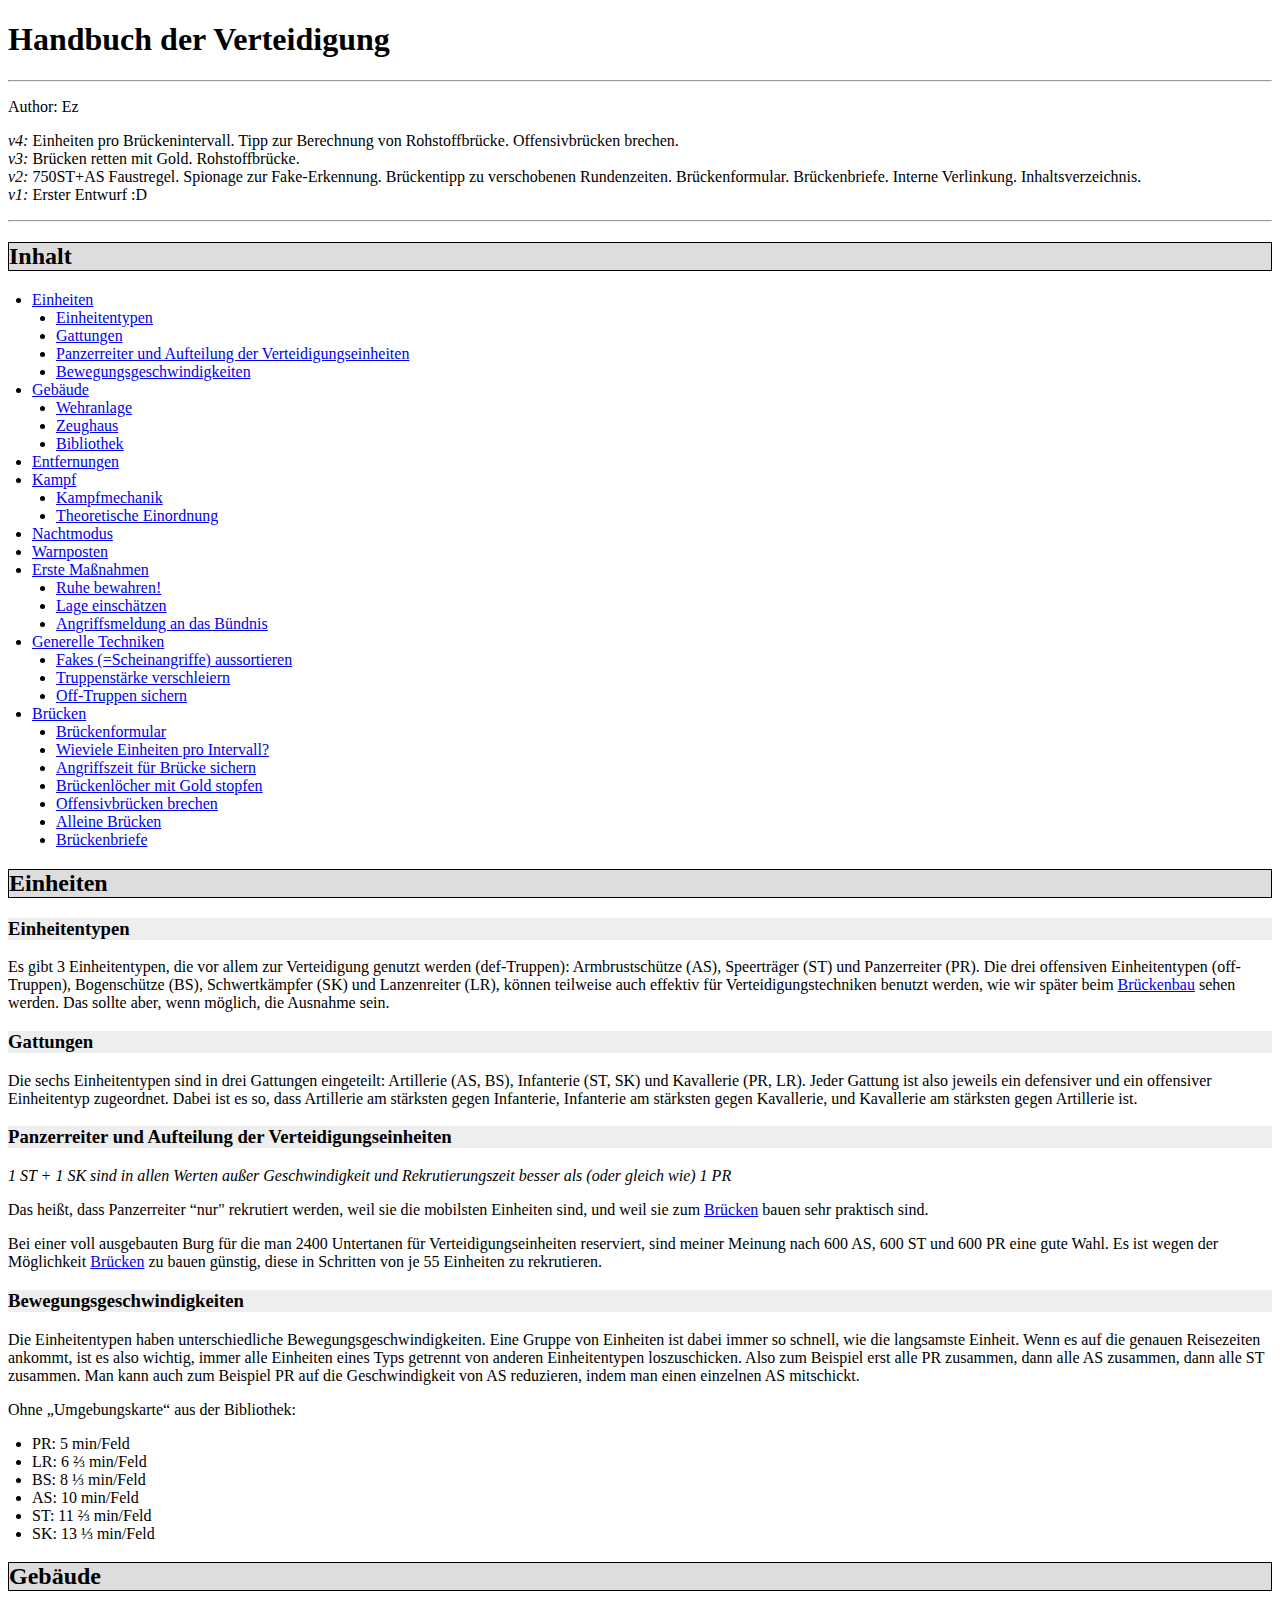
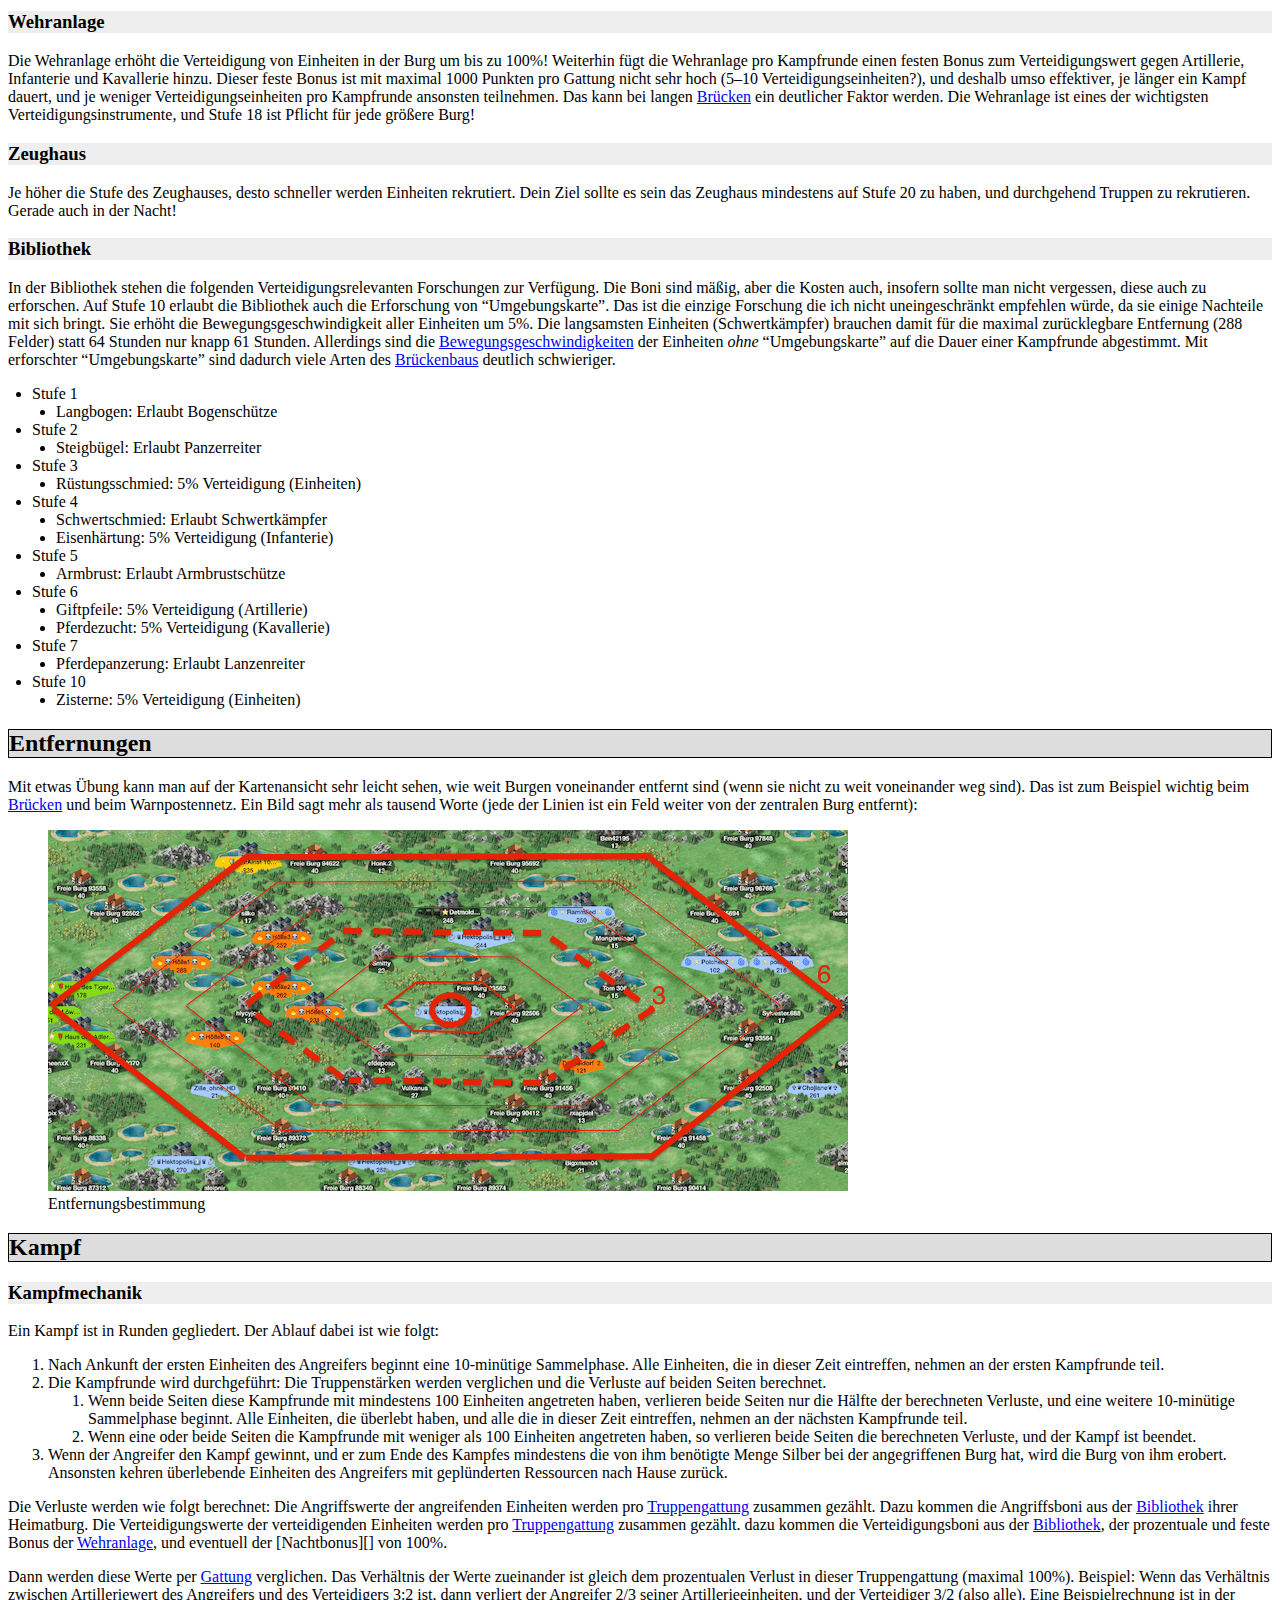
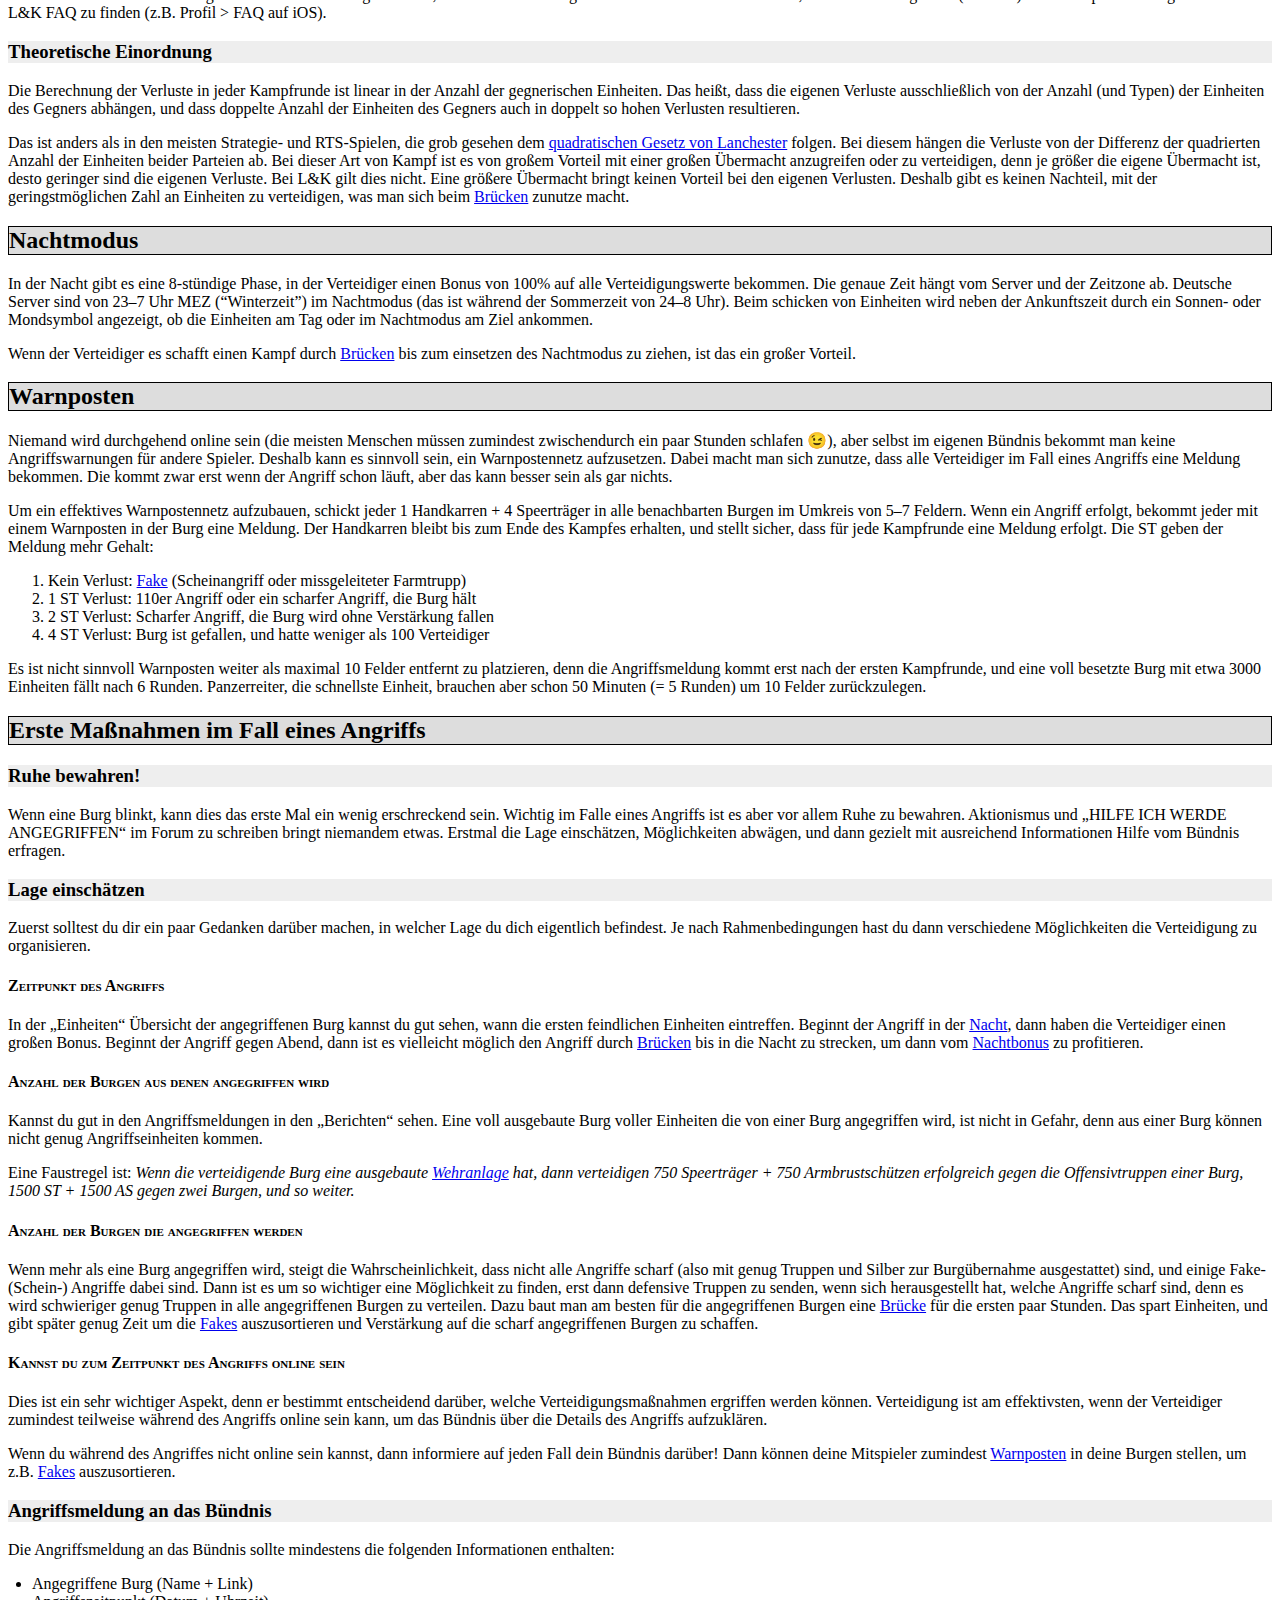
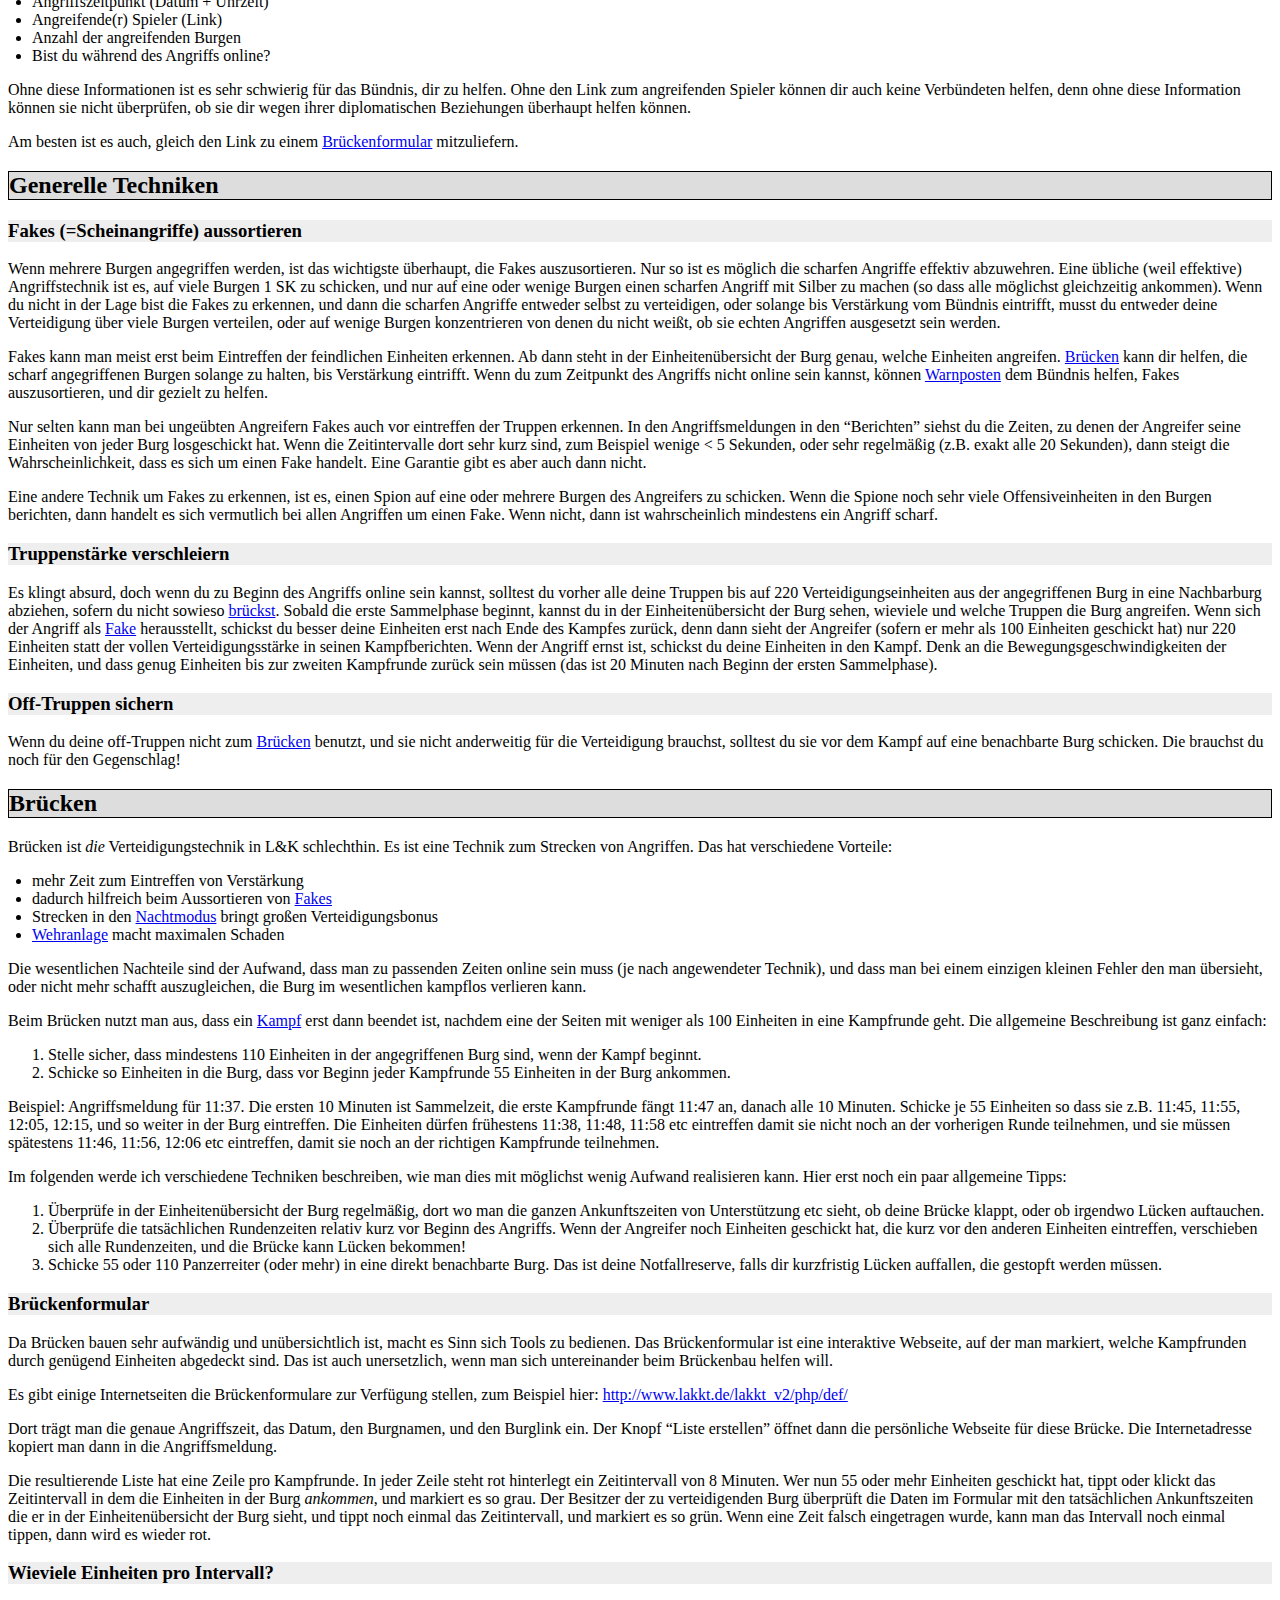
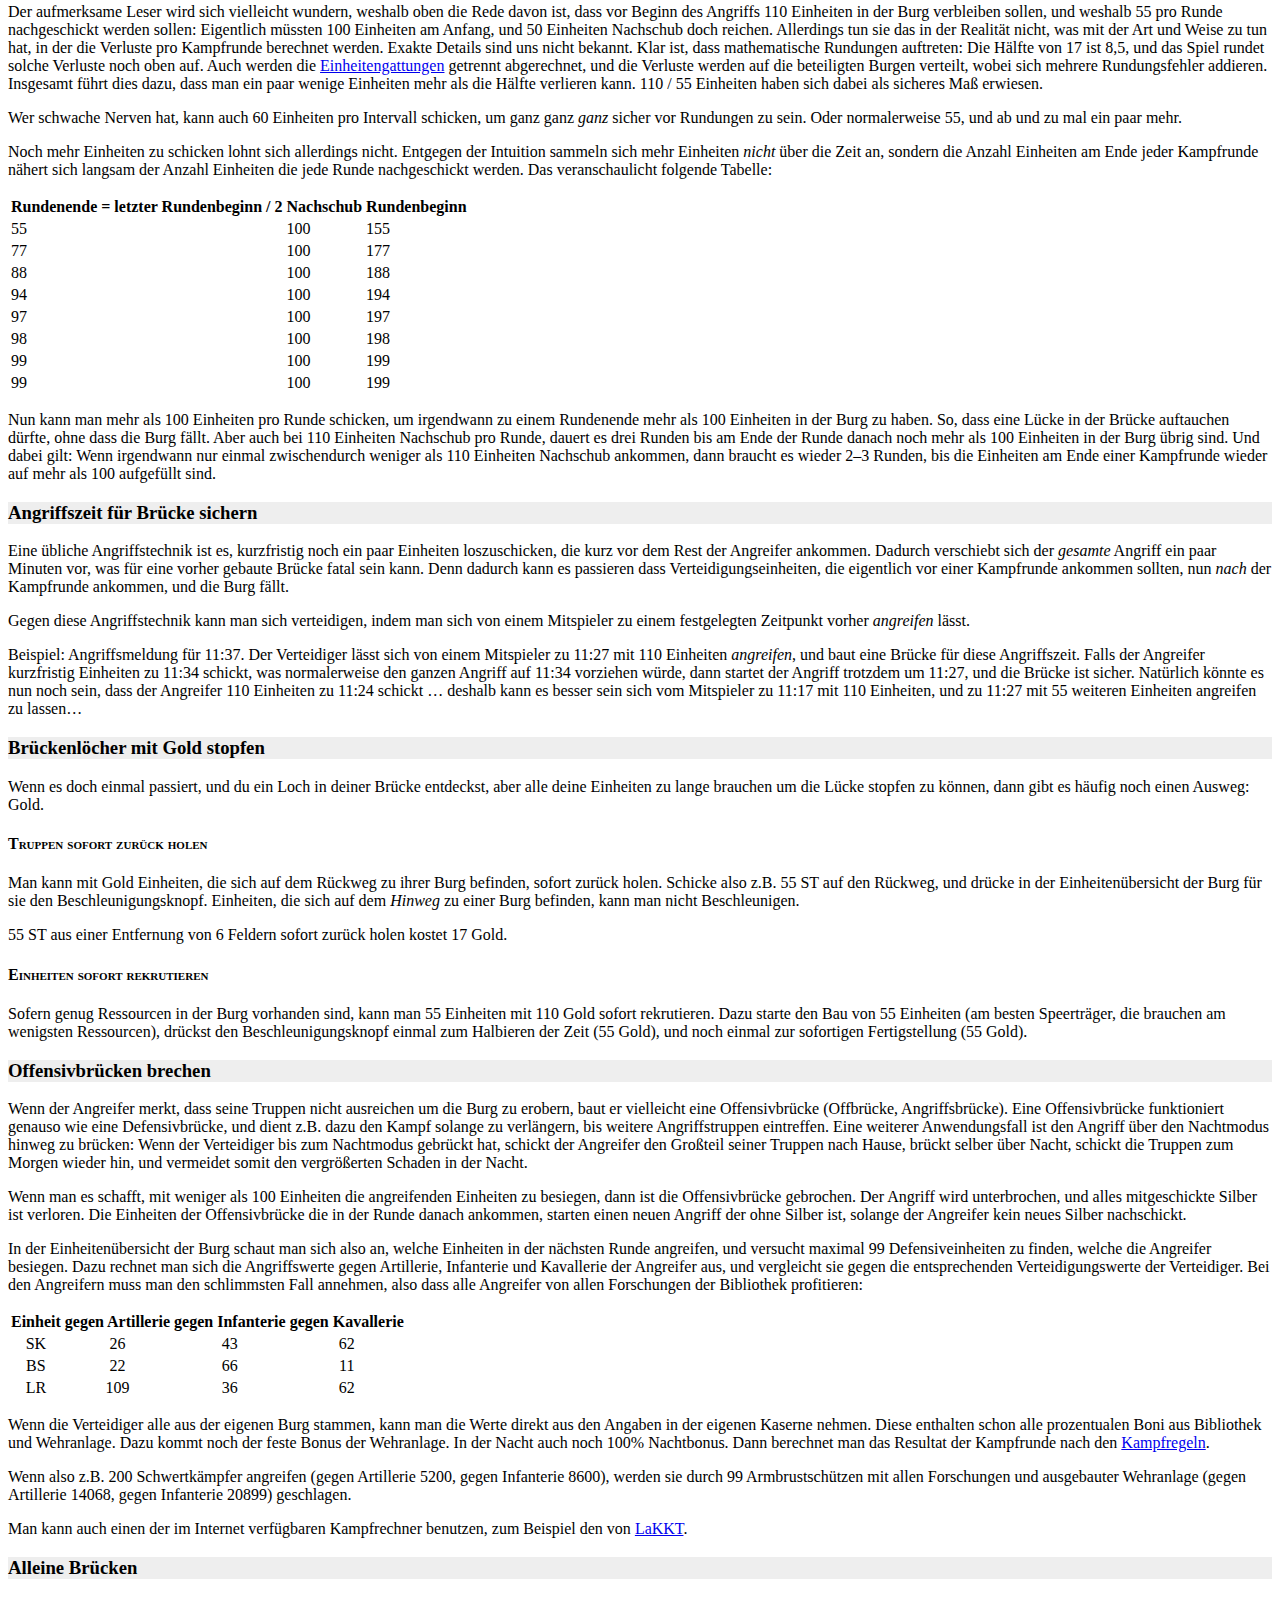
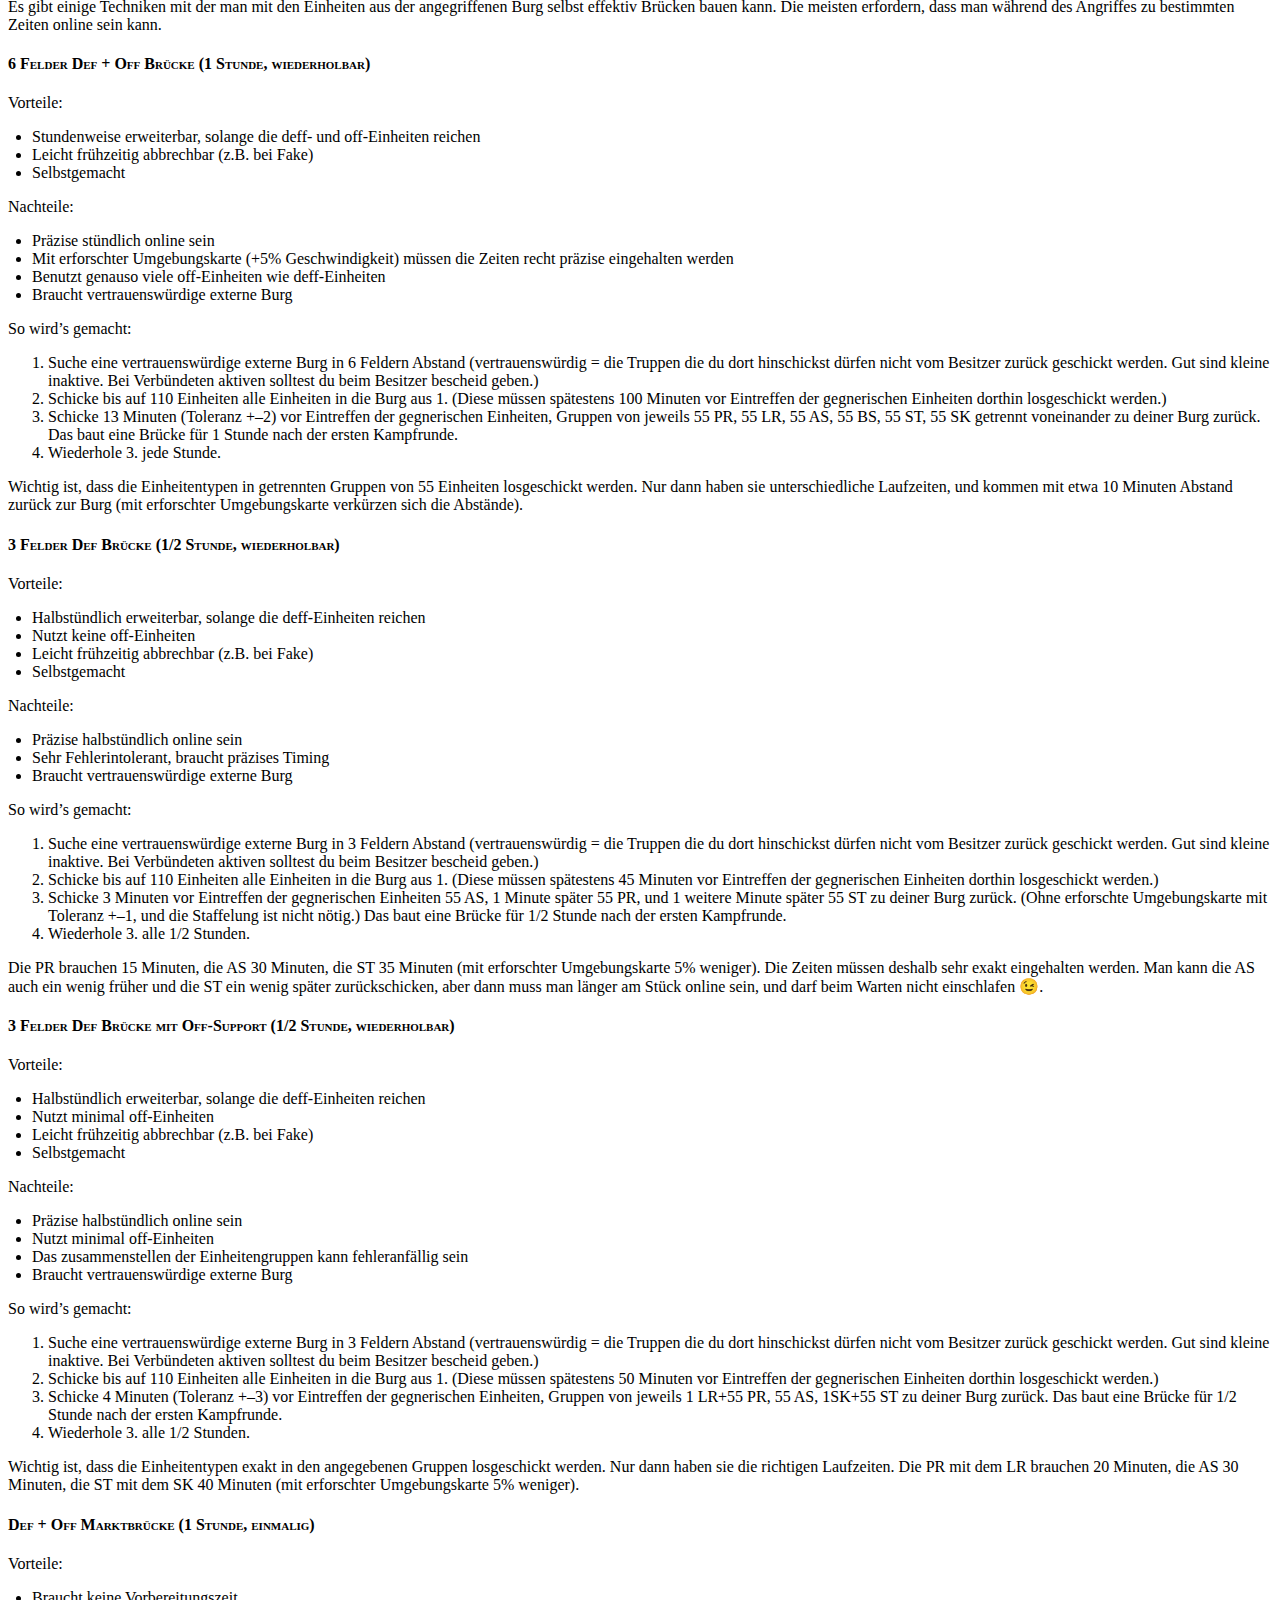
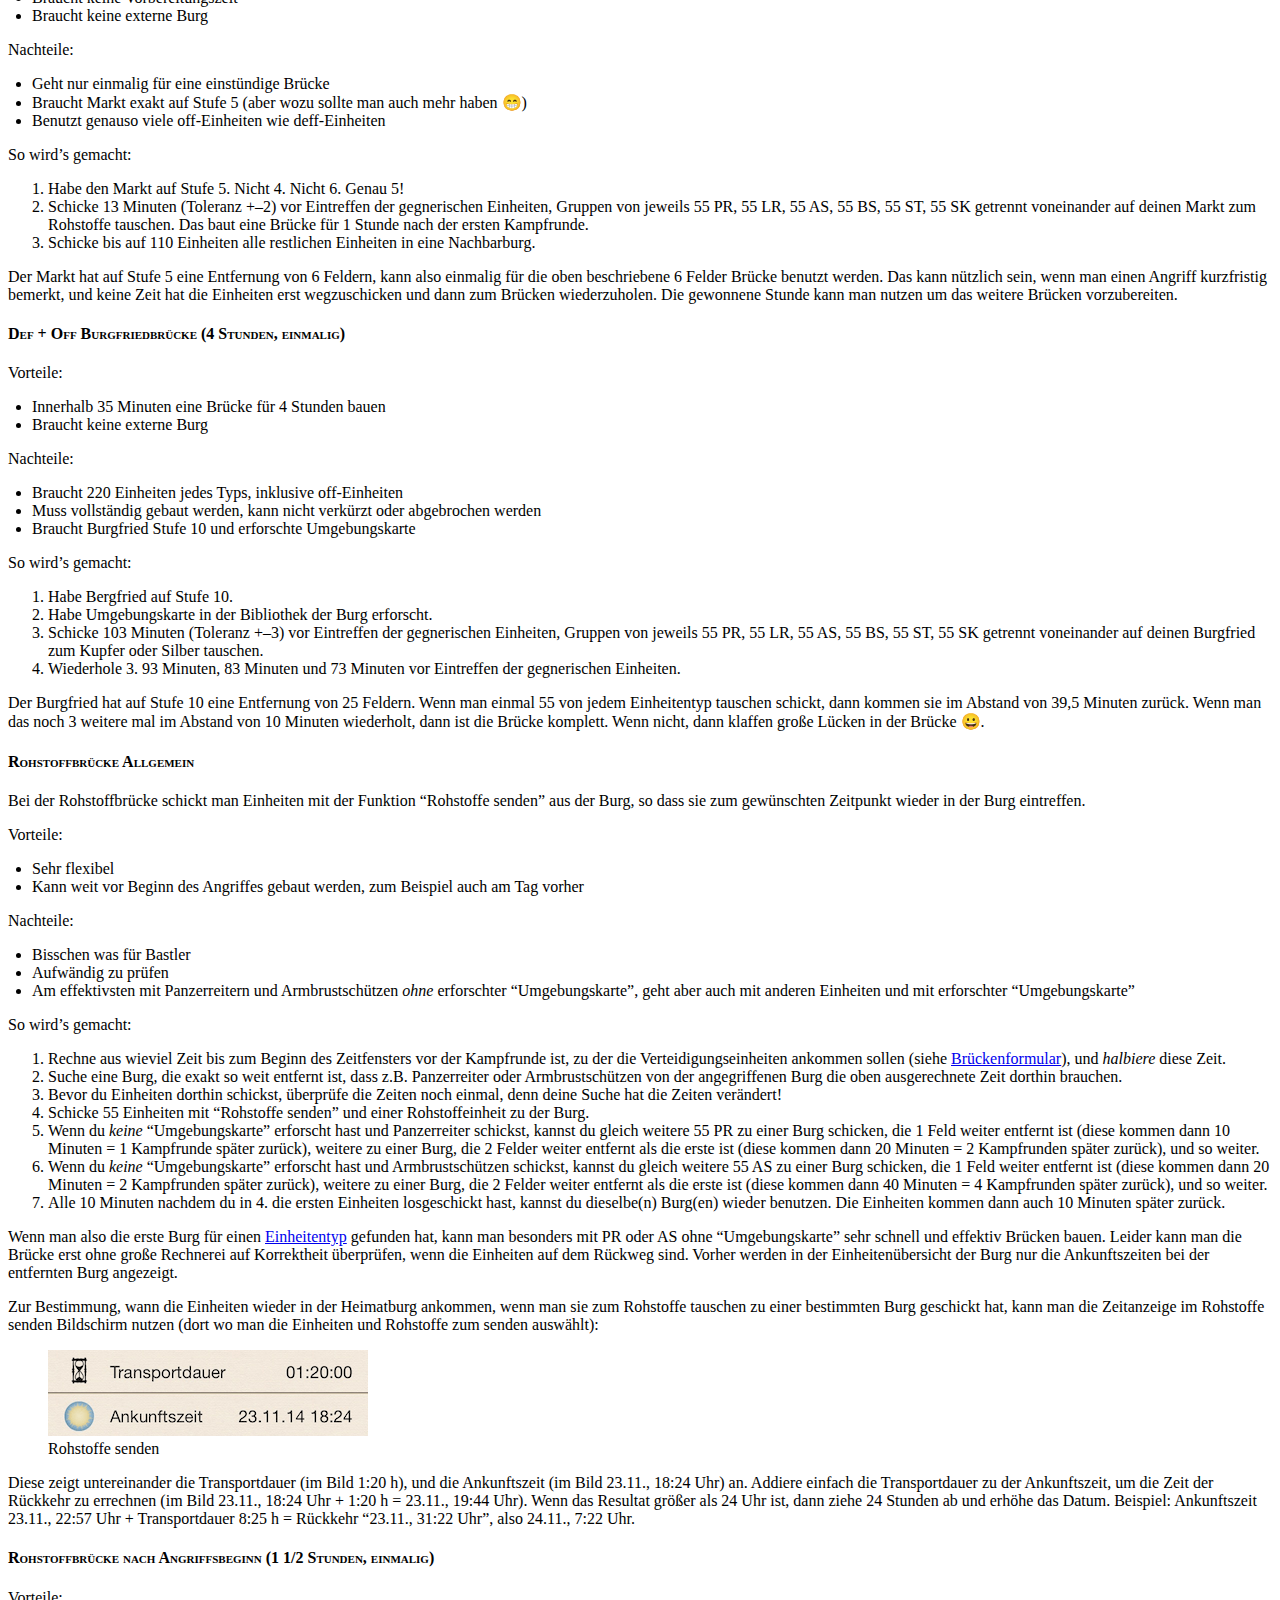
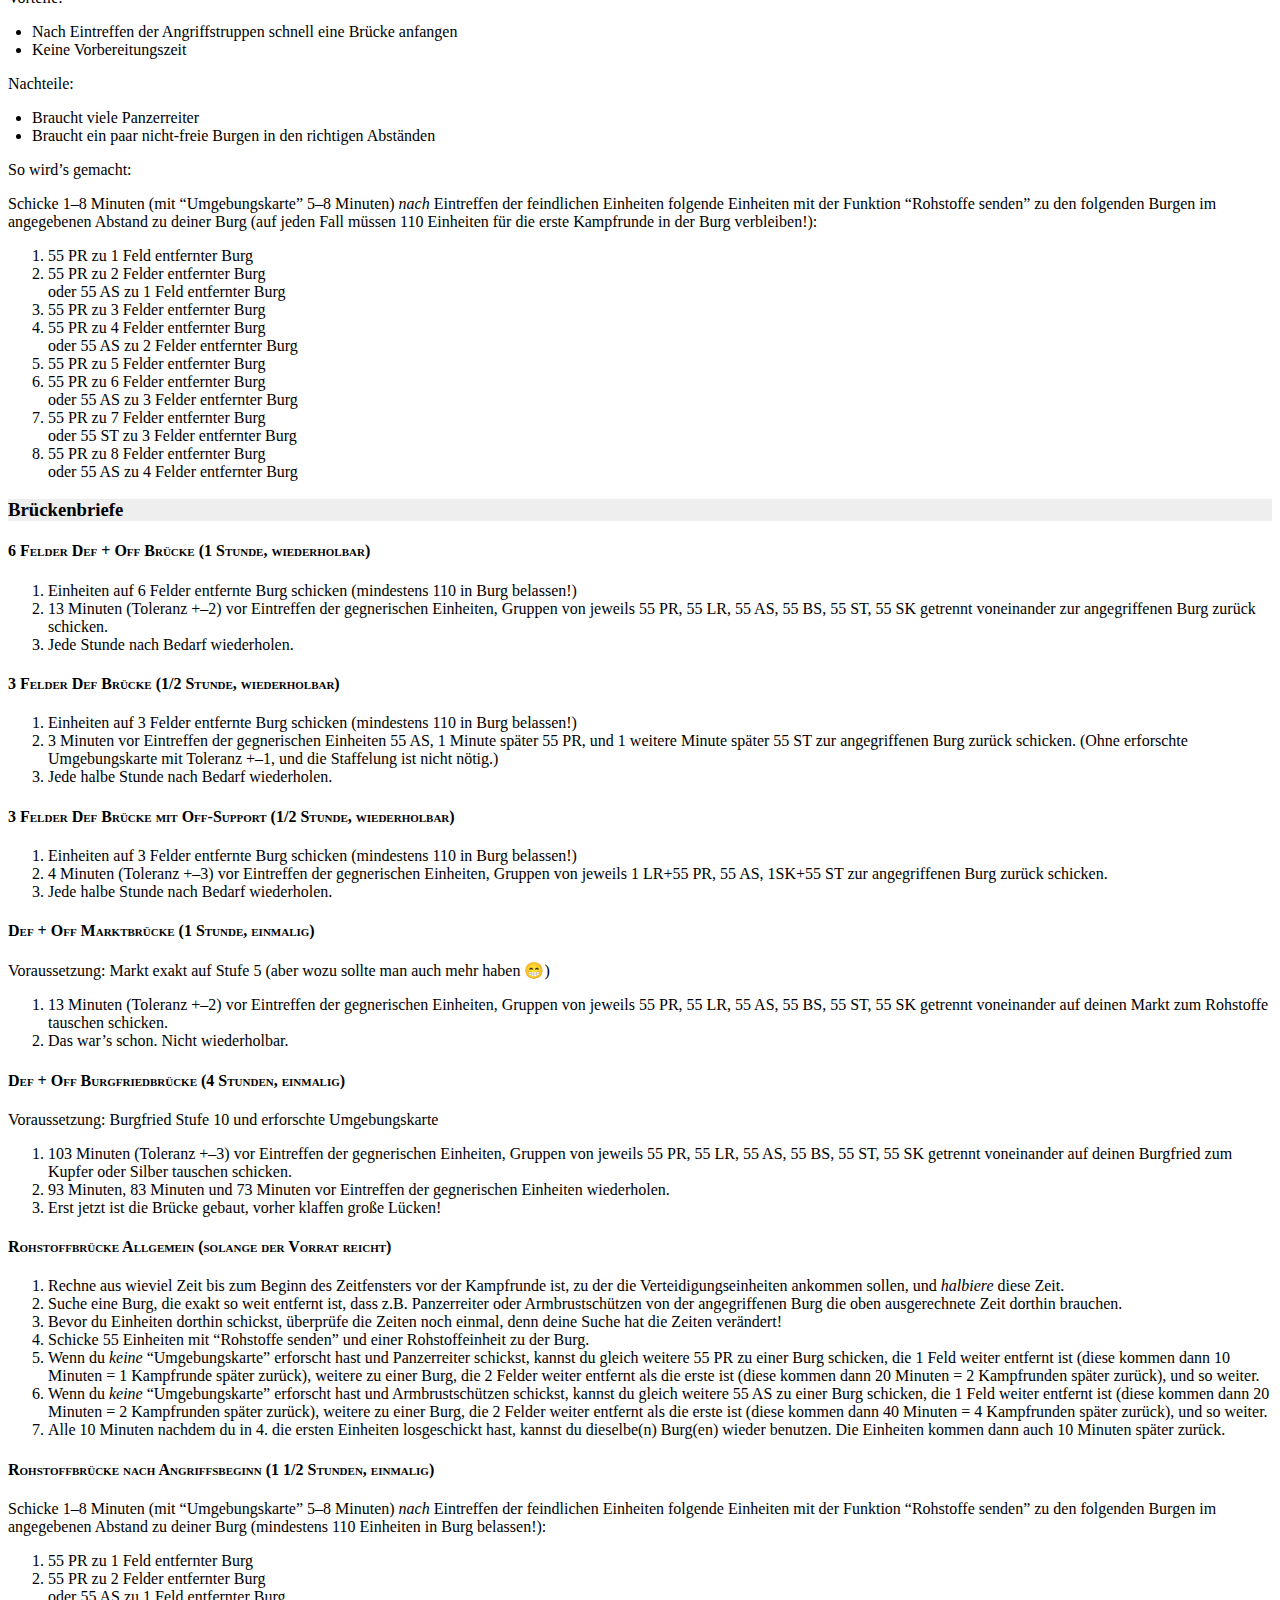
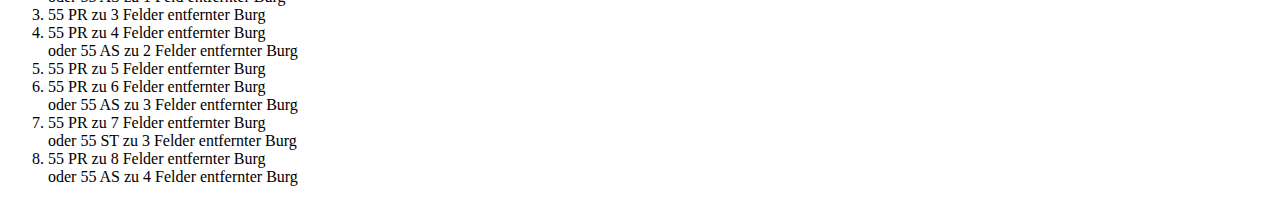
==== index.html @ 6fa683e1 "v4" ====
<!DOCTYPE html>
<html>
<head>
	<meta name="viewport" content="width = device-width"/><!-- scaling on iphone -->
	<link rel="stylesheet" href="stylesheet.css" type="text/css">
	<meta charset="utf-8"/>
	<title>Handbuch der Verteidigung</title>
	<meta name="author" content="Ez"/>
</head>
<body>

<h1 id="handbuchderverteidigung">Handbuch der Verteidigung</h1>

<hr />

<p>Author: Ez</p>

<p><em>v4:</em>
Einheiten pro Brückenintervall.
Tipp zur Berechnung von Rohstoffbrücke.
Offensivbrücken brechen.<br/>
<em>v3:</em>
Brücken retten mit Gold. Rohstoffbrücke.<br/>
<em>v2:</em>
750ST+AS Faustregel.
Spionage zur Fake-Erkennung.
Brückentipp zu verschobenen Rundenzeiten.
Brückenformular.
Brückenbriefe.
Interne Verlinkung.
Inhaltsverzeichnis.<br/>
<em>v1:</em>
Erster Entwurf :D</p>

<hr />

<h2 id="inhalt">Inhalt</h2>

<ul>
<li><a href="#einheiten">Einheiten</a>

<ul>
<li><a href="#einheitentypen">Einheitentypen</a></li>
<li><a href="#gattungen">Gattungen</a></li>
<li><a href="#aufteilung">Panzerreiter und Aufteilung der Verteidigungseinheiten</a></li>
<li><a href="#bewegungsgeschwindigkeiten">Bewegungsgeschwindigkeiten</a></li>
</ul></li>
<li><a href="#gebäude">Gebäude</a>

<ul>
<li><a href="#wehranlage">Wehranlage</a></li>
<li><a href="#zeughaus">Zeughaus</a></li>
<li><a href="#bibliothek">Bibliothek</a></li>
</ul></li>
<li><a href="#entfernungen">Entfernungen</a></li>
<li><a href="#kampf">Kampf</a>

<ul>
<li><a href="#kampfmechanik">Kampfmechanik</a></li>
<li><a href="#theoretischeeinordnung">Theoretische Einordnung</a></li>
</ul></li>
<li><a href="#nachtmodus">Nachtmodus</a></li>
<li><a href="#warnposten">Warnposten</a></li>
<li><a href="#erstemaßnahmen">Erste Maßnahmen</a>

<ul>
<li><a href="#ruhebewahren">Ruhe bewahren!</a></li>
<li><a href="#lageeinschätzen">Lage einschätzen</a></li>
<li><a href="#angriffsmeldung">Angriffsmeldung an das Bündnis</a></li>
</ul></li>
<li><a href="#generelletechniken">Generelle Techniken</a>

<ul>
<li><a href="#fakes">Fakes (=Scheinangriffe) aussortieren</a></li>
<li><a href="#truppenstärkeverschleiern">Truppenstärke verschleiern</a></li>
<li><a href="#off-truppensichern">Off-Truppen sichern</a></li>
</ul></li>
<li><a href="#brücken">Brücken</a>

<ul>
<li><a href="#brückenformular">Brückenformular</a></li>
<li><a href="#brückeneinheiten">Wieviele Einheiten pro Intervall?</a></li>
<li><a href="#angriffszeitsichern">Angriffszeit für Brücke sichern</a></li>
<li><a href="#brückengold">Brückenlöcher mit Gold stopfen</a></li>
<li><a href="#offensivbrückenbrechen">Offensivbrücken brechen</a></li>
<li><a href="#alleinebrücken">Alleine Brücken</a></li>
<li><a href="#brückenbriefe">Brückenbriefe</a></li>
</ul></li>
</ul>

<h2 id="einheiten">Einheiten</h2>

<h3 id="einheitentypen">Einheitentypen</h3>

<p>Es gibt 3 Einheitentypen, die vor allem zur Verteidigung genutzt werden (def-Truppen): Armbrustschütze (AS), Speerträger (ST) und Panzerreiter (PR). Die drei offensiven Einheitentypen (off-Truppen), Bogenschütze (BS), Schwertkämpfer (SK) und Lanzenreiter (LR), können teilweise auch effektiv für Verteidigungstechniken benutzt werden, wie wir später beim <a href="#brücken">Brückenbau</a> sehen werden. Das sollte aber, wenn möglich, die Ausnahme sein.</p>

<h3 id="gattungen">Gattungen</h3>

<p>Die sechs Einheitentypen sind in drei Gattungen eingeteilt: Artillerie (AS, BS), Infanterie (ST, SK) und Kavallerie (PR, LR). Jeder Gattung ist also jeweils ein defensiver und ein offensiver Einheitentyp zugeordnet. Dabei ist es so, dass Artillerie am stärksten gegen Infanterie, Infanterie am stärksten gegen Kavallerie, und Kavallerie am stärksten gegen Artillerie ist.</p>

<h3 id="aufteilung">Panzerreiter und Aufteilung der Verteidigungseinheiten</h3>

<p><em>1 ST + 1 SK sind in allen Werten außer Geschwindigkeit und Rekrutierungszeit besser als (oder gleich wie) 1 PR</em></p>

<p>Das heißt, dass Panzerreiter “nur&quot; rekrutiert werden, weil sie die mobilsten Einheiten sind, und weil sie zum <a href="#brücken">Brücken</a> bauen sehr praktisch sind.</p>

<p>Bei einer voll ausgebauten Burg für die man 2400 Untertanen für Verteidigungseinheiten reserviert, sind meiner Meinung nach 600 AS, 600 ST und 600 PR eine gute Wahl. Es ist wegen der Möglichkeit <a href="#brücken">Brücken</a> zu bauen günstig, diese in Schritten von je 55 Einheiten zu rekrutieren.</p>

<h3 id="bewegungsgeschwindigkeiten">Bewegungsgeschwindigkeiten</h3>

<p>Die Einheitentypen haben unterschiedliche Bewegungsgeschwindigkeiten. Eine Gruppe von Einheiten ist dabei immer so schnell, wie die langsamste Einheit. Wenn es auf die genauen Reisezeiten ankommt, ist es also wichtig, immer alle Einheiten eines Typs getrennt von anderen Einheitentypen loszuschicken. Also zum Beispiel erst alle PR zusammen, dann alle AS zusammen, dann alle ST zusammen. Man kann auch zum Beispiel PR auf die Geschwindigkeit von AS reduzieren, indem man einen einzelnen AS mitschickt.</p>

<p>Ohne „Umgebungskarte“ aus der Bibliothek:</p>

<ul>
<li>PR: 5 min/Feld</li>
<li>LR: 6 ⅔ min/Feld</li>
<li>BS: 8 ⅓ min/Feld</li>
<li>AS: 10 min/Feld</li>
<li>ST: 11 ⅔ min/Feld</li>
<li>SK: 13 ⅓ min/Feld</li>
</ul>

<h2 id="gebäude">Gebäude</h2>

<h3 id="wehranlage">Wehranlage</h3>

<p>Die Wehranlage erhöht die Verteidigung von Einheiten in der Burg um bis zu 100%! Weiterhin fügt die Wehranlage pro Kampfrunde einen festen Bonus zum Verteidigungswert gegen Artillerie, Infanterie und Kavallerie hinzu. Dieser feste Bonus ist mit maximal 1000 Punkten pro Gattung nicht sehr hoch (5&#8211;10 Verteidigungseinheiten?), und deshalb umso effektiver, je länger ein Kampf dauert, und je weniger Verteidigungseinheiten pro Kampfrunde ansonsten teilnehmen. Das kann bei langen <a href="#brücken">Brücken</a> ein deutlicher Faktor werden. Die Wehranlage ist eines der wichtigsten Verteidigungsinstrumente, und Stufe 18 ist Pflicht für jede größere Burg!</p>

<h3 id="zeughaus">Zeughaus</h3>

<p>Je höher die Stufe des Zeughauses, desto schneller werden Einheiten rekrutiert. Dein Ziel sollte es sein das Zeughaus mindestens auf Stufe 20 zu haben, und durchgehend Truppen zu rekrutieren. Gerade auch in der Nacht!</p>

<h3 id="bibliothek">Bibliothek</h3>

<p>In der Bibliothek stehen die folgenden Verteidigungsrelevanten Forschungen zur Verfügung. Die Boni sind mäßig, aber die Kosten auch, insofern sollte man nicht vergessen, diese auch zu erforschen.
Auf Stufe 10 erlaubt die Bibliothek auch die Erforschung von &#8220;Umgebungskarte&#8221;. Das ist die einzige Forschung die ich nicht uneingeschränkt empfehlen würde, da sie einige Nachteile mit sich bringt. Sie erhöht die Bewegungsgeschwindigkeit aller Einheiten um 5%. Die langsamsten Einheiten (Schwertkämpfer) brauchen damit für die maximal zurücklegbare Entfernung (288 Felder) statt 64 Stunden nur knapp 61 Stunden. Allerdings sind die <a href="#bewegungsgeschwindigkeiten">Bewegungsgeschwindigkeiten</a> der Einheiten <em>ohne</em> &#8220;Umgebungskarte&#8221; auf die Dauer einer Kampfrunde abgestimmt. Mit erforschter &#8220;Umgebungskarte&#8221; sind dadurch viele Arten des <a href="#brücken">Brückenbaus</a> deutlich schwieriger.</p>

<ul>
<li>Stufe 1

<ul>
<li>Langbogen: Erlaubt Bogenschütze</li>
</ul></li>
<li>Stufe 2

<ul>
<li>Steigbügel: Erlaubt Panzerreiter</li>
</ul></li>
<li>Stufe 3

<ul>
<li>Rüstungsschmied: 5% Verteidigung (Einheiten)</li>
</ul></li>
<li>Stufe 4

<ul>
<li>Schwertschmied: Erlaubt Schwertkämpfer</li>
<li>Eisenhärtung: 5% Verteidigung (Infanterie)</li>
</ul></li>
<li>Stufe 5

<ul>
<li>Armbrust: Erlaubt Armbrustschütze</li>
</ul></li>
<li>Stufe 6

<ul>
<li>Giftpfeile: 5% Verteidigung (Artillerie)</li>
<li>Pferdezucht: 5% Verteidigung (Kavallerie)</li>
</ul></li>
<li>Stufe 7

<ul>
<li>Pferdepanzerung: Erlaubt Lanzenreiter</li>
</ul></li>
<li>Stufe 10

<ul>
<li>Zisterne: 5% Verteidigung (Einheiten)</li>
</ul></li>
</ul>

<h2 id="entfernungen">Entfernungen</h2>

<p>Mit etwas Übung kann man auf der Kartenansicht sehr leicht sehen, wie weit Burgen voneinander entfernt sind (wenn sie nicht zu weit voneinander weg sind). Das ist zum Beispiel wichtig beim <a href="#brücken">Brücken</a> und beim Warnpostennetz. Ein Bild sagt mehr als tausend Worte (jede der Linien ist ein Feld weiter von der zentralen Burg entfernt):</p>

<figure>
<img src="brueckenburgen.png" alt="Entfernungsbestimmung" />
<figcaption>Entfernungsbestimmung</figcaption></figure>

<h2 id="kampf">Kampf</h2>

<h3 id="kampfmechanik">Kampfmechanik</h3>

<p>Ein Kampf ist in Runden gegliedert. Der Ablauf dabei ist wie folgt:</p>

<ol>
<li>Nach Ankunft der ersten Einheiten des Angreifers beginnt eine 10-minütige Sammelphase. Alle Einheiten, die in dieser Zeit eintreffen, nehmen an der ersten Kampfrunde teil.</li>
<li>Die Kampfrunde wird durchgeführt: Die Truppenstärken werden verglichen und die Verluste auf beiden Seiten berechnet.

<ol>
<li>Wenn beide Seiten diese Kampfrunde mit mindestens 100 Einheiten angetreten haben, verlieren beide Seiten nur die Hälfte der berechneten Verluste, und eine weitere 10-minütige Sammelphase beginnt. Alle Einheiten, die überlebt haben, und alle die in dieser Zeit eintreffen, nehmen an der nächsten Kampfrunde teil.</li>
<li>Wenn eine oder beide Seiten die Kampfrunde mit weniger als 100 Einheiten angetreten haben, so verlieren beide Seiten die berechneten Verluste, und der Kampf ist beendet.</li>
</ol></li>
<li>Wenn der Angreifer den Kampf gewinnt, und er zum Ende des Kampfes mindestens die von ihm benötigte Menge Silber bei der angegriffenen Burg hat, wird die Burg von ihm erobert. Ansonsten kehren überlebende Einheiten des Angreifers mit geplünderten Ressourcen nach Hause zurück.</li>
</ol>

<p>Die Verluste werden wie folgt berechnet: Die Angriffswerte der angreifenden Einheiten werden pro <a href="#gattungen">Truppengattung</a> zusammen gezählt. Dazu kommen die Angriffsboni aus der <a href="#bibliothek">Bibliothek</a> ihrer Heimatburg. Die Verteidigungswerte der verteidigenden Einheiten werden pro <a href="#gattungen">Truppengattung</a> zusammen gezählt. dazu kommen die Verteidigungsboni aus der <a href="#bibliothek">Bibliothek</a>, der prozentuale und feste Bonus der <a href="#wehranlage">Wehranlage</a>, und eventuell der [Nachtbonus][] von 100%.</p>

<p>Dann werden diese Werte per <a href="#gattungen">Gattung</a> verglichen. Das Verhältnis der Werte zueinander ist gleich dem prozentualen Verlust in dieser Truppengattung (maximal 100%). Beispiel: Wenn das Verhältnis zwischen Artilleriewert des Angreifers und des Verteidigers 3:2 ist, dann verliert der Angreifer 2/3 seiner Artillerieeinheiten, und der Verteidiger 3/2 (also alle). Eine Beispielrechnung ist in der L&amp;K FAQ zu finden (z.B. Profil &gt; FAQ auf iOS).</p>

<h3 id="theoretischeeinordnung">Theoretische Einordnung</h3>

<p>Die Berechnung der Verluste in jeder Kampfrunde ist linear in der Anzahl der gegnerischen Einheiten. Das heißt, dass die eigenen Verluste ausschließlich von der Anzahl (und Typen) der Einheiten des Gegners abhängen, und dass doppelte Anzahl der Einheiten des Gegners auch in doppelt so hohen Verlusten resultieren.</p>

<p>Das ist anders als in den meisten Strategie- und RTS-Spielen, die grob gesehen dem <a href="https://de.wikipedia.org/wiki/Gesetz_von_Lanchester">quadratischen Gesetz von Lanchester</a> folgen. Bei diesem hängen die Verluste von der Differenz der quadrierten Anzahl der Einheiten beider Parteien ab. Bei dieser Art von Kampf ist es von großem Vorteil mit einer großen Übermacht anzugreifen oder zu verteidigen, denn je größer die eigene Übermacht ist, desto geringer sind die eigenen Verluste. Bei L&amp;K gilt dies nicht. Eine größere Übermacht bringt keinen Vorteil bei den eigenen Verlusten. Deshalb gibt es keinen Nachteil, mit der geringstmöglichen Zahl an Einheiten zu verteidigen, was man sich beim <a href="#brücken">Brücken</a> zunutze macht.</p>

<h2 id="nachtmodus">Nachtmodus</h2>

<p>In der Nacht gibt es eine 8-stündige Phase, in der Verteidiger einen Bonus von 100% auf alle Verteidigungswerte bekommen. Die genaue Zeit hängt vom Server und der Zeitzone ab. Deutsche Server sind von 23&#8211;7 Uhr MEZ (&#8220;Winterzeit&#8221;) im Nachtmodus (das ist während der Sommerzeit von 24&#8211;8 Uhr). Beim schicken von Einheiten wird neben der Ankunftszeit durch ein Sonnen- oder Mondsymbol angezeigt, ob die Einheiten am Tag oder im Nachtmodus am Ziel ankommen.</p>

<p>Wenn der Verteidiger es schafft einen Kampf durch <a href="#brücken">Brücken</a> bis zum einsetzen des Nachtmodus zu ziehen, ist das ein großer Vorteil.</p>

<h2 id="warnposten">Warnposten</h2>

<p>Niemand wird durchgehend online sein (die meisten Menschen müssen zumindest zwischendurch ein paar Stunden schlafen 😉), aber selbst im eigenen Bündnis bekommt man keine Angriffswarnungen für andere Spieler. Deshalb kann es sinnvoll sein, ein Warnpostennetz aufzusetzen. Dabei macht man sich zunutze, dass alle Verteidiger im Fall eines Angriffs eine Meldung bekommen. Die kommt zwar erst wenn der Angriff schon läuft, aber das kann besser sein als gar nichts.</p>

<p>Um ein effektives Warnpostennetz aufzubauen, schickt jeder 1 Handkarren + 4 Speerträger in alle benachbarten Burgen im Umkreis von 5&#8211;7 Feldern. Wenn ein Angriff erfolgt, bekommt jeder mit einem Warnposten in der Burg eine Meldung. Der Handkarren bleibt bis zum Ende des Kampfes erhalten, und stellt sicher, dass für jede Kampfrunde eine Meldung erfolgt. Die ST geben der Meldung mehr Gehalt:</p>

<ol>
<li>Kein Verlust: <a href="#fakes">Fake</a> (Scheinangriff oder missgeleiteter Farmtrupp)</li>
<li>1 ST Verlust: 110er Angriff oder ein scharfer Angriff, die Burg hält</li>
<li>2 ST Verlust: Scharfer Angriff, die Burg wird ohne Verstärkung fallen</li>
<li>4 ST Verlust: Burg ist gefallen, und hatte weniger als 100 Verteidiger</li>
</ol>

<p>Es ist nicht sinnvoll Warnposten weiter als maximal 10 Felder entfernt zu platzieren, denn die Angriffsmeldung kommt erst nach der ersten Kampfrunde, und eine voll besetzte Burg mit etwa 3000 Einheiten fällt nach 6 Runden. Panzerreiter, die schnellste Einheit, brauchen aber schon 50 Minuten (= 5 Runden) um 10 Felder zurückzulegen.</p>

<h2 id="erstemaßnahmen">Erste Maßnahmen im Fall eines Angriffs</h2>

<h3 id="ruhebewahren">Ruhe bewahren!</h3>

<p>Wenn eine Burg blinkt, kann dies das erste Mal ein wenig erschreckend sein. Wichtig im Falle eines Angriffs ist es aber vor allem Ruhe zu bewahren. Aktionismus und „HILFE ICH WERDE ANGEGRIFFEN“ im Forum zu schreiben bringt niemandem etwas. Erstmal die Lage einschätzen, Möglichkeiten abwägen, und dann gezielt mit ausreichend Informationen Hilfe vom Bündnis erfragen.</p>

<h3 id="lageeinschätzen">Lage einschätzen</h3>

<p>Zuerst solltest du dir ein paar Gedanken darüber machen, in welcher Lage du dich eigentlich befindest. Je nach Rahmenbedingungen hast du dann verschiedene Möglichkeiten die Verteidigung zu organisieren.</p>

<h4 id="zeitpunktdesangriffs">Zeitpunkt des Angriffs</h4>

<p>In der „Einheiten“ Übersicht der angegriffenen Burg kannst du gut sehen, wann die ersten feindlichen Einheiten eintreffen. Beginnt der Angriff in der <a href="#nachtmodus">Nacht</a>, dann haben die Verteidiger einen großen Bonus. Beginnt der Angriff gegen Abend, dann ist es vielleicht möglich den Angriff durch <a href="#brücken">Brücken</a> bis in die Nacht zu strecken, um dann vom <a href="#nachtmodus">Nachtbonus</a> zu profitieren.</p>

<h4 id="anzahlderburgenausdenenangegriffenwird">Anzahl der Burgen aus denen angegriffen wird</h4>

<p>Kannst du gut in den Angriffsmeldungen in den „Berichten“ sehen. Eine voll ausgebaute Burg voller Einheiten die von einer Burg angegriffen wird, ist nicht in Gefahr, denn aus einer Burg können nicht genug Angriffseinheiten kommen. </p>

<p>Eine Faustregel ist: <em>Wenn die verteidigende Burg eine ausgebaute <a href="#wehranlage">Wehranlage</a> hat, dann verteidigen 750 Speerträger + 750 Armbrustschützen erfolgreich gegen die Offensivtruppen einer Burg, 1500 ST + 1500 AS gegen zwei Burgen, und so weiter.</em></p>

<h4 id="anzahlderburgendieangegriffenwerden">Anzahl der Burgen die angegriffen werden</h4>

<p>Wenn mehr als eine Burg angegriffen wird, steigt die Wahrscheinlichkeit, dass nicht alle Angriffe scharf (also mit genug Truppen und Silber zur Burgübernahme ausgestattet) sind, und einige Fake- (Schein-) Angriffe dabei sind. Dann ist es um so wichtiger eine Möglichkeit zu finden, erst dann defensive Truppen zu senden, wenn sich herausgestellt hat, welche Angriffe scharf sind, denn es wird schwieriger genug Truppen in alle angegriffenen Burgen zu verteilen. Dazu baut man am besten für die angegriffenen Burgen eine <a href="#brücken">Brücke</a> für die ersten paar Stunden. Das spart Einheiten, und gibt später genug Zeit um die <a href="#fakes">Fakes</a> auszusortieren und Verstärkung auf die scharf angegriffenen Burgen zu schaffen.</p>

<h4 id="kannstduzumzeitpunktdesangriffsonlinesein">Kannst du zum Zeitpunkt des Angriffs online sein</h4>

<p>Dies ist ein sehr wichtiger Aspekt, denn er bestimmt entscheidend darüber, welche Verteidigungsmaßnahmen ergriffen werden können. Verteidigung ist am effektivsten, wenn der Verteidiger zumindest teilweise während des Angriffs online sein kann, um das Bündnis über die Details des Angriffs aufzuklären.</p>

<p>Wenn du während des Angriffes nicht online sein kannst, dann informiere auf jeden Fall dein Bündnis darüber! Dann können deine Mitspieler zumindest <a href="#warnposten">Warnposten</a> in deine Burgen stellen, um z.B. <a href="#fakes">Fakes</a> auszusortieren.</p>

<h3 id="angriffsmeldung">Angriffsmeldung an das Bündnis</h3>

<p>Die Angriffsmeldung an das Bündnis sollte mindestens die folgenden Informationen enthalten:</p>

<ul>
<li>Angegriffene Burg (Name + Link)</li>
<li>Angriffszeitpunkt (Datum + Uhrzeit)</li>
<li>Angreifende(r) Spieler (Link)</li>
<li>Anzahl der angreifenden Burgen</li>
<li>Bist du während des Angriffs online?</li>
</ul>

<p>Ohne diese Informationen ist es sehr schwierig für das Bündnis, dir zu helfen. Ohne den Link zum angreifenden Spieler können dir auch keine Verbündeten helfen, denn ohne diese Information können sie nicht überprüfen, ob sie dir wegen ihrer diplomatischen Beziehungen überhaupt helfen können.</p>

<p>Am besten ist es auch, gleich den Link zu einem <a href="#brückenformular">Brückenformular</a> mitzuliefern.</p>

<h2 id="generelletechniken">Generelle Techniken</h2>

<h3 id="fakes">Fakes (=Scheinangriffe) aussortieren</h3>

<p>Wenn mehrere Burgen angegriffen werden, ist das wichtigste überhaupt, die Fakes auszusortieren. Nur so ist es möglich die scharfen Angriffe effektiv abzuwehren. Eine übliche (weil effektive) Angriffstechnik ist es, auf viele Burgen 1 SK zu schicken, und nur auf eine oder wenige Burgen einen scharfen Angriff mit Silber zu machen (so dass alle möglichst gleichzeitig ankommen). Wenn du nicht in der Lage bist die Fakes zu erkennen, und dann die scharfen Angriffe entweder selbst zu verteidigen, oder solange bis Verstärkung vom Bündnis eintrifft, musst du entweder deine Verteidigung über viele Burgen verteilen, oder auf wenige Burgen konzentrieren von denen du nicht weißt, ob sie echten Angriffen ausgesetzt sein werden.</p>

<p>Fakes kann man meist erst beim Eintreffen der feindlichen Einheiten erkennen. Ab dann steht in der Einheitenübersicht der Burg genau, welche Einheiten angreifen. <a href="#brücken">Brücken</a> kann dir helfen, die scharf angegriffenen Burgen solange zu halten, bis Verstärkung eintrifft. Wenn du zum Zeitpunkt des Angriffs nicht online sein kannst, können <a href="#warnposten">Warnposten</a> dem Bündnis helfen, Fakes auszusortieren, und dir gezielt zu helfen.</p>

<p>Nur selten kann man bei ungeübten Angreifern Fakes auch vor eintreffen der Truppen erkennen. In den Angriffsmeldungen in den &#8220;Berichten&#8221; siehst du die Zeiten, zu denen der Angreifer seine Einheiten von jeder Burg losgeschickt hat. Wenn die Zeitintervalle dort sehr kurz sind, zum Beispiel wenige &lt; 5 Sekunden, oder sehr regelmäßig (z.B. exakt alle 20 Sekunden), dann steigt die Wahrscheinlichkeit, dass es sich um einen Fake handelt. Eine Garantie gibt es aber auch dann nicht.</p>

<p>Eine andere Technik um Fakes zu erkennen, ist es, einen Spion auf eine oder mehrere Burgen des Angreifers zu schicken. Wenn die Spione noch sehr viele Offensiveinheiten in den Burgen berichten, dann handelt es sich vermutlich bei allen Angriffen um einen Fake. Wenn nicht, dann ist wahrscheinlich mindestens ein Angriff scharf.</p>

<h3 id="truppenstärkeverschleiern">Truppenstärke verschleiern</h3>

<p>Es klingt absurd, doch wenn du zu Beginn des Angriffs online sein kannst, solltest du vorher alle deine Truppen bis auf 220 Verteidigungseinheiten aus der angegriffenen Burg in eine Nachbarburg abziehen, sofern du nicht sowieso <a href="#brücken">brückst</a>. Sobald die erste Sammelphase beginnt, kannst du in der Einheitenübersicht der Burg sehen, wieviele und welche Truppen die Burg angreifen. Wenn sich der Angriff als <a href="#fakes">Fake</a> herausstellt, schickst du besser deine Einheiten erst nach Ende des Kampfes zurück, denn dann sieht der Angreifer (sofern er mehr als 100 Einheiten geschickt hat) nur 220 Einheiten statt der vollen Verteidigungsstärke in seinen Kampfberichten.
Wenn der Angriff ernst ist, schickst du deine Einheiten in den Kampf. Denk an die Bewegungsgeschwindigkeiten der Einheiten, und dass genug Einheiten bis zur zweiten Kampfrunde zurück sein müssen (das ist 20 Minuten nach Beginn der ersten Sammelphase).</p>

<h3 id="off-truppensichern">Off-Truppen sichern</h3>

<p>Wenn du deine off-Truppen nicht zum <a href="#brücken">Brücken</a> benutzt, und sie nicht anderweitig für die Verteidigung brauchst, solltest du sie vor dem Kampf auf eine benachbarte Burg schicken. Die brauchst du noch für den Gegenschlag!</p>

<h2 id="brücken">Brücken</h2>

<p>Brücken ist <em>die</em> Verteidigungstechnik in L&amp;K schlechthin. Es ist eine Technik zum Strecken von Angriffen. Das hat verschiedene Vorteile:</p>

<ul>
<li>mehr Zeit zum Eintreffen von Verstärkung</li>
<li>dadurch hilfreich beim Aussortieren von <a href="#fakes">Fakes</a></li>
<li>Strecken in den <a href="#nachtmodus">Nachtmodus</a> bringt großen Verteidigungsbonus</li>
<li><a href="#wehranlage">Wehranlage</a> macht maximalen Schaden</li>
</ul>

<p>Die wesentlichen Nachteile sind der Aufwand, dass man zu passenden Zeiten online sein muss (je nach angewendeter Technik), und dass man bei einem einzigen kleinen Fehler den man übersieht, oder nicht mehr schafft auszugleichen, die Burg im wesentlichen kampflos verlieren kann.</p>

<p>Beim Brücken nutzt man aus, dass ein <a href="#kampfmechanik">Kampf</a> erst dann beendet ist, nachdem eine der Seiten mit weniger als 100 Einheiten in eine Kampfrunde geht. Die allgemeine Beschreibung ist ganz einfach:</p>

<ol>
<li>Stelle sicher, dass mindestens 110 Einheiten in der angegriffenen Burg sind, wenn der Kampf beginnt.</li>
<li>Schicke so Einheiten in die Burg, dass vor Beginn jeder Kampfrunde 55 Einheiten in der Burg ankommen.</li>
</ol>

<p>Beispiel: Angriffsmeldung für 11:37. Die ersten 10 Minuten ist Sammelzeit, die erste Kampfrunde fängt 11:47 an, danach alle 10 Minuten. Schicke je 55 Einheiten so dass sie z.B. 11:45, 11:55, 12:05, 12:15, und so weiter in der Burg eintreffen. Die Einheiten dürfen frühestens 11:38, 11:48, 11:58 etc eintreffen damit sie nicht noch an der vorherigen Runde teilnehmen, und sie müssen spätestens 11:46, 11:56, 12:06 etc eintreffen, damit sie noch an der richtigen Kampfrunde teilnehmen.</p>

<p>Im folgenden werde ich verschiedene Techniken beschreiben, wie man dies mit möglichst wenig Aufwand realisieren kann. Hier erst noch ein paar allgemeine Tipps:</p>

<ol>
<li>Überprüfe in der Einheitenübersicht der Burg regelmäßig, dort wo man die ganzen Ankunftszeiten von Unterstützung etc sieht, ob deine Brücke klappt, oder ob irgendwo Lücken auftauchen.</li>
<li>Überprüfe die tatsächlichen Rundenzeiten relativ kurz vor Beginn des Angriffs. Wenn der Angreifer noch Einheiten geschickt hat, die kurz vor den anderen Einheiten eintreffen, verschieben sich alle Rundenzeiten, und die Brücke kann Lücken bekommen!</li>
<li>Schicke 55 oder 110 Panzerreiter (oder mehr) in eine direkt benachbarte Burg. Das ist deine Notfallreserve, falls dir kurzfristig Lücken auffallen, die gestopft werden müssen.</li>
</ol>

<h3 id="brückenformular">Brückenformular</h3>

<p>Da Brücken bauen sehr aufwändig und unübersichtlich ist, macht es Sinn sich Tools zu bedienen. Das Brückenformular ist eine interaktive Webseite, auf der man markiert, welche Kampfrunden durch genügend Einheiten abgedeckt sind. Das ist auch unersetzlich, wenn man sich untereinander beim Brückenbau helfen will.</p>

<p>Es gibt einige Internetseiten die Brückenformulare zur Verfügung stellen, zum Beispiel hier: <a href="http://www.lakkt.de/lakkt_v2/php/def/">http://www.lakkt.de/lakkt_v2/php/def/</a></p>

<p>Dort trägt man die genaue Angriffszeit, das Datum, den Burgnamen, und den Burglink ein. Der Knopf &#8220;Liste erstellen&#8221; öffnet dann die persönliche Webseite für diese Brücke. Die Internetadresse kopiert man dann in die Angriffsmeldung.</p>

<p>Die resultierende Liste hat eine Zeile pro Kampfrunde. In jeder Zeile steht rot hinterlegt ein Zeitintervall von 8 Minuten. Wer nun 55 oder mehr Einheiten geschickt hat, tippt oder klickt das Zeitintervall in dem die Einheiten in der Burg <em>ankommen</em>, und markiert es so grau. Der Besitzer der zu verteidigenden Burg überprüft die Daten im Formular mit den tatsächlichen Ankunftszeiten die er in der Einheitenübersicht der Burg sieht, und tippt noch einmal das Zeitintervall, und markiert es so grün. Wenn eine Zeit falsch eingetragen wurde, kann man das Intervall noch einmal tippen, dann wird es wieder rot.</p>

<h3 id="brückeneinheiten">Wieviele Einheiten pro Intervall?</h3>

<p>Der aufmerksame Leser wird sich vielleicht wundern, weshalb oben die Rede davon ist, dass vor Beginn des Angriffs 110 Einheiten in der Burg verbleiben sollen, und weshalb 55 pro Runde nachgeschickt werden sollen: Eigentlich müssten 100 Einheiten am Anfang, und 50 Einheiten Nachschub doch reichen. Allerdings tun sie das in der Realität nicht, was mit der Art und Weise zu tun hat, in der die Verluste pro Kampfrunde berechnet werden. Exakte Details sind uns nicht bekannt. Klar ist, dass mathematische Rundungen auftreten: Die Hälfte von 17 ist 8,5, und das Spiel rundet solche Verluste noch oben auf. Auch werden die <a href="#gattungen">Einheitengattungen</a> getrennt abgerechnet, und die Verluste werden auf die beteiligten Burgen verteilt, wobei sich mehrere Rundungsfehler addieren. Insgesamt führt dies dazu, dass man ein paar wenige Einheiten mehr als die Hälfte verlieren kann. 110 / 55 Einheiten haben sich dabei als sicheres Maß erwiesen.</p>

<p>Wer schwache Nerven hat, kann auch 60 Einheiten pro Intervall schicken, um ganz ganz <em>ganz</em> sicher vor Rundungen zu sein. Oder normalerweise 55, und ab und zu mal ein paar mehr.</p>

<p>Noch mehr Einheiten zu schicken lohnt sich allerdings nicht. Entgegen der Intuition sammeln sich mehr Einheiten <em>nicht</em> über die Zeit an, sondern die Anzahl Einheiten am Ende jeder Kampfrunde nähert sich langsam der Anzahl Einheiten die jede Runde nachgeschickt werden. Das veranschaulicht folgende Tabelle:</p>

<table>
<colgroup>
<col style="text-align:left;"/>
<col style="text-align:left;"/>
<col style="text-align:left;"/>
</colgroup>

<thead>
<tr>
	<th style="text-align:left;">Rundenende = letzter Rundenbeginn / 2</th>
	<th style="text-align:left;">Nachschub</th>
	<th style="text-align:left;">Rundenbeginn</th>
</tr>
</thead>

<tbody>
<tr>
	<td style="text-align:left;">55</td>
	<td style="text-align:left;">100</td>
	<td style="text-align:left;">155</td>
</tr>
<tr>
	<td style="text-align:left;">77</td>
	<td style="text-align:left;">100</td>
	<td style="text-align:left;">177</td>
</tr>
<tr>
	<td style="text-align:left;">88</td>
	<td style="text-align:left;">100</td>
	<td style="text-align:left;">188</td>
</tr>
<tr>
	<td style="text-align:left;">94</td>
	<td style="text-align:left;">100</td>
	<td style="text-align:left;">194</td>
</tr>
<tr>
	<td style="text-align:left;">97</td>
	<td style="text-align:left;">100</td>
	<td style="text-align:left;">197</td>
</tr>
<tr>
	<td style="text-align:left;">98</td>
	<td style="text-align:left;">100</td>
	<td style="text-align:left;">198</td>
</tr>
<tr>
	<td style="text-align:left;">99</td>
	<td style="text-align:left;">100</td>
	<td style="text-align:left;">199</td>
</tr>
<tr>
	<td style="text-align:left;">99</td>
	<td style="text-align:left;">100</td>
	<td style="text-align:left;">199</td>
</tr>
</tbody>
</table>

<p>Nun kann man mehr als 100 Einheiten pro Runde schicken, um irgendwann zu einem Rundenende mehr als 100 Einheiten in der Burg zu haben. So, dass eine Lücke in der Brücke auftauchen dürfte, ohne dass die Burg fällt. Aber auch bei 110 Einheiten Nachschub pro Runde, dauert es drei Runden bis am Ende der Runde danach noch mehr als 100 Einheiten in der Burg übrig sind. Und dabei gilt: Wenn irgendwann nur einmal zwischendurch weniger als 110 Einheiten Nachschub ankommen, dann braucht es wieder 2&#8211;3 Runden, bis die Einheiten am Ende einer Kampfrunde wieder auf mehr als 100 aufgefüllt sind.</p>

<h3 id="angriffszeitsichern">Angriffszeit für Brücke sichern</h3>

<p>Eine übliche Angriffstechnik ist es, kurzfristig noch ein paar Einheiten loszuschicken, die kurz vor dem Rest der Angreifer ankommen. Dadurch verschiebt sich der <em>gesamte</em> Angriff ein paar Minuten vor, was für eine vorher gebaute Brücke fatal sein kann. Denn dadurch kann es passieren dass Verteidigungseinheiten, die eigentlich vor einer Kampfrunde ankommen sollten, nun <em>nach</em> der Kampfrunde ankommen, und die Burg fällt.</p>

<p>Gegen diese Angriffstechnik kann man sich verteidigen, indem man sich von einem Mitspieler zu einem festgelegten Zeitpunkt vorher <em>angreifen</em> lässt.</p>

<p>Beispiel: Angriffsmeldung für 11:37. Der Verteidiger lässt sich von einem Mitspieler zu 11:27 mit 110 Einheiten <em>angreifen</em>, und baut eine Brücke für diese Angriffszeit. Falls der Angreifer kurzfristig Einheiten zu 11:34 schickt, was normalerweise den ganzen Angriff auf 11:34 vorziehen würde, dann startet der Angriff trotzdem um 11:27, und die Brücke ist sicher. Natürlich könnte es nun noch sein, dass der Angreifer 110 Einheiten zu 11:24 schickt &#8230; deshalb kann es besser sein sich vom Mitspieler zu 11:17 mit 110 Einheiten, und zu 11:27 mit 55 weiteren Einheiten angreifen zu lassen&#8230;</p>

<h3 id="brückengold">Brückenlöcher mit Gold stopfen</h3>

<p>Wenn es doch einmal passiert, und du ein Loch in deiner Brücke entdeckst, aber alle deine Einheiten zu lange brauchen um die Lücke stopfen zu können, dann gibt es häufig noch einen Ausweg: Gold.</p>

<h4 id="truppensofortzurückholen">Truppen sofort zurück holen</h4>

<p>Man kann mit Gold Einheiten, die sich auf dem Rückweg zu ihrer Burg befinden, sofort zurück holen. Schicke also z.B. 55 ST auf den Rückweg, und drücke in der Einheitenübersicht der Burg für sie den Beschleunigungsknopf.
Einheiten, die sich auf dem <em>Hinweg</em> zu einer Burg befinden, kann man nicht Beschleunigen.</p>

<p>55 ST aus einer Entfernung von 6 Feldern sofort zurück holen kostet 17 Gold.</p>

<h4 id="einheitensofortrekrutieren">Einheiten sofort rekrutieren</h4>

<p>Sofern genug Ressourcen in der Burg vorhanden sind, kann man 55 Einheiten mit 110 Gold sofort rekrutieren. Dazu starte den Bau von 55 Einheiten (am besten Speerträger, die brauchen am wenigsten Ressourcen), drückst den Beschleunigungsknopf einmal zum Halbieren der Zeit (55 Gold), und noch einmal zur sofortigen Fertigstellung (55 Gold).</p>

<h3 id="offensivbrückenbrechen">Offensivbrücken brechen</h3>

<p>Wenn der Angreifer merkt, dass seine Truppen nicht ausreichen um die Burg zu erobern, baut er vielleicht eine Offensivbrücke (Offbrücke, Angriffsbrücke). Eine Offensivbrücke funktioniert genauso wie eine Defensivbrücke, und dient z.B. dazu den Kampf solange zu verlängern, bis weitere Angriffstruppen eintreffen. Eine weiterer Anwendungsfall ist den Angriff über den Nachtmodus hinweg zu brücken: Wenn der Verteidiger bis zum Nachtmodus gebrückt hat, schickt der Angreifer den Großteil seiner Truppen nach Hause, brückt selber über Nacht, schickt die Truppen zum Morgen wieder hin, und vermeidet somit den vergrößerten Schaden in der Nacht.</p>

<p>Wenn man es schafft, mit weniger als 100 Einheiten die angreifenden Einheiten zu besiegen, dann ist die Offensivbrücke gebrochen. Der Angriff wird unterbrochen, und alles mitgeschickte Silber ist verloren. Die Einheiten der Offensivbrücke die in der Runde danach ankommen, starten einen neuen Angriff der ohne Silber ist, solange der Angreifer kein neues Silber nachschickt.</p>

<p>In der Einheitenübersicht der Burg schaut man sich also an, welche Einheiten in der nächsten Runde angreifen, und versucht maximal 99 Defensiveinheiten zu finden, welche die Angreifer besiegen. Dazu rechnet man sich die Angriffswerte gegen Artillerie, Infanterie und Kavallerie der Angreifer aus, und vergleicht sie gegen die entsprechenden Verteidigungswerte der Verteidiger. Bei den Angreifern muss man den schlimmsten Fall annehmen, also dass alle Angreifer von allen Forschungen der Bibliothek profitieren:</p>

<table>
<colgroup>
<col style="text-align:center;"/>
<col style="text-align:center;"/>
<col style="text-align:center;"/>
<col style="text-align:center;"/>
</colgroup>

<thead>
<tr>
	<th style="text-align:center;">Einheit</th>
	<th style="text-align:center;">gegen Artillerie</th>
	<th style="text-align:center;">gegen Infanterie</th>
	<th style="text-align:center;">gegen Kavallerie</th>
</tr>
</thead>

<tbody>
<tr>
	<td style="text-align:center;">SK</td>
	<td style="text-align:center;">26</td>
	<td style="text-align:center;">43</td>
	<td style="text-align:center;">62</td>
</tr>
<tr>
	<td style="text-align:center;">BS</td>
	<td style="text-align:center;">22</td>
	<td style="text-align:center;">66</td>
	<td style="text-align:center;">11</td>
</tr>
<tr>
	<td style="text-align:center;">LR</td>
	<td style="text-align:center;">109</td>
	<td style="text-align:center;">36</td>
	<td style="text-align:center;">62</td>
</tr>
</tbody>
</table>

<p>Wenn die Verteidiger alle aus der eigenen Burg stammen, kann man die Werte direkt aus den Angaben in der eigenen Kaserne nehmen. Diese enthalten schon alle prozentualen Boni aus Bibliothek und Wehranlage. Dazu kommt noch der feste Bonus der Wehranlage. In der Nacht auch noch 100% Nachtbonus. Dann berechnet man das Resultat der Kampfrunde nach den <a href="#kampfmechanik">Kampfregeln</a>.</p>

<p>Wenn also z.B. 200 Schwertkämpfer angreifen (gegen Artillerie 5200, gegen Infanterie 8600), werden sie durch 99 Armbrustschützen mit allen Forschungen und ausgebauter Wehranlage (gegen Artillerie 14068, gegen Infanterie 20899) geschlagen.</p>

<p>Man kann auch einen der im Internet verfügbaren Kampfrechner benutzen, zum Beispiel den von <a href="http://www.lakkt.de/lakkt_v2/php/kampfrechner/kampfrechner_eingabe.php">LaKKT</a>.</p>

<h3 id="alleinebrücken">Alleine Brücken</h3>

<p>Es gibt einige Techniken mit der man mit den Einheiten aus der angegriffenen Burg selbst effektiv Brücken bauen kann. Die meisten erfordern, dass man während des Angriffes zu bestimmten Zeiten online sein kann.</p>

<h4 id="6felderdefoffbrücke1stundewiederholbar">6 Felder Def + Off Brücke (1 Stunde, wiederholbar)</h4>

<p>Vorteile:</p>

<ul>
<li>Stundenweise erweiterbar, solange die deff- und off-Einheiten reichen</li>
<li>Leicht frühzeitig abbrechbar (z.B. bei Fake)</li>
<li>Selbstgemacht</li>
</ul>

<p>Nachteile:</p>

<ul>
<li>Präzise stündlich online sein</li>
<li>Mit erforschter Umgebungskarte (+5% Geschwindigkeit) müssen die Zeiten recht präzise eingehalten werden</li>
<li>Benutzt genauso viele off-Einheiten wie deff-Einheiten</li>
<li>Braucht vertrauenswürdige externe Burg</li>
</ul>

<p>So wird’s gemacht:</p>

<ol>
<li>Suche eine vertrauenswürdige externe Burg in 6 Feldern Abstand (vertrauenswürdig = die Truppen die du dort hinschickst dürfen nicht vom Besitzer zurück geschickt werden. Gut sind kleine inaktive. Bei Verbündeten aktiven solltest du beim Besitzer bescheid geben.)</li>
<li>Schicke bis auf 110 Einheiten alle Einheiten in die Burg aus 1. (Diese müssen spätestens 100 Minuten vor Eintreffen der gegnerischen Einheiten dorthin losgeschickt werden.)</li>
<li>Schicke 13 Minuten (Toleranz +&#8211;2) vor Eintreffen der gegnerischen Einheiten, Gruppen von jeweils 55 PR, 55 LR, 55 AS, 55 BS, 55 ST, 55 SK getrennt voneinander zu deiner Burg zurück. Das baut eine Brücke für 1 Stunde nach der ersten Kampfrunde.</li>
<li>Wiederhole 3. jede Stunde.</li>
</ol>

<p>Wichtig ist, dass die Einheitentypen in getrennten Gruppen von 55 Einheiten losgeschickt werden. Nur dann haben sie unterschiedliche Laufzeiten, und kommen mit etwa 10 Minuten Abstand zurück zur Burg (mit erforschter Umgebungskarte verkürzen sich die Abstände).</p>

<h4 id="3felderdefbrücke12stundewiederholbar">3 Felder Def Brücke (1/2 Stunde, wiederholbar)</h4>

<p>Vorteile:</p>

<ul>
<li>Halbstündlich erweiterbar, solange die deff-Einheiten reichen</li>
<li>Nutzt keine off-Einheiten</li>
<li>Leicht frühzeitig abbrechbar (z.B. bei Fake)</li>
<li>Selbstgemacht</li>
</ul>

<p>Nachteile:</p>

<ul>
<li>Präzise halbstündlich online sein</li>
<li>Sehr Fehlerintolerant, braucht präzises Timing</li>
<li>Braucht vertrauenswürdige externe Burg</li>
</ul>

<p>So wird’s gemacht:</p>

<ol>
<li>Suche eine vertrauenswürdige externe Burg in 3 Feldern Abstand (vertrauenswürdig = die Truppen die du dort hinschickst dürfen nicht vom Besitzer zurück geschickt werden. Gut sind kleine inaktive. Bei Verbündeten aktiven solltest du beim Besitzer bescheid geben.)</li>
<li>Schicke bis auf 110 Einheiten alle Einheiten in die Burg aus 1. (Diese müssen spätestens 45 Minuten vor Eintreffen der gegnerischen Einheiten dorthin losgeschickt werden.)</li>
<li>Schicke 3 Minuten vor Eintreffen der gegnerischen Einheiten 55 AS, 1 Minute später 55 PR, und 1 weitere Minute später 55 ST zu deiner Burg zurück. (Ohne erforschte Umgebungskarte mit Toleranz +&#8211;1, und die Staffelung ist nicht nötig.) Das baut eine Brücke für 1/2 Stunde nach der ersten Kampfrunde.</li>
<li>Wiederhole 3. alle 1/2 Stunden.</li>
</ol>

<p>Die PR brauchen 15 Minuten, die AS 30 Minuten, die ST 35 Minuten (mit erforschter Umgebungskarte 5% weniger). Die Zeiten müssen deshalb sehr exakt eingehalten werden. Man kann die AS auch ein wenig früher und die ST ein wenig später zurückschicken, aber dann muss man länger am Stück online sein, und darf beim Warten nicht einschlafen 😉.</p>

<h4 id="3felderdefbrückemitoff-support12stundewiederholbar">3 Felder Def Brücke mit Off-Support (1/2 Stunde, wiederholbar)</h4>

<p>Vorteile:</p>

<ul>
<li>Halbstündlich erweiterbar, solange die deff-Einheiten reichen</li>
<li>Nutzt minimal off-Einheiten</li>
<li>Leicht frühzeitig abbrechbar (z.B. bei Fake)</li>
<li>Selbstgemacht</li>
</ul>

<p>Nachteile:</p>

<ul>
<li>Präzise halbstündlich online sein</li>
<li>Nutzt minimal off-Einheiten</li>
<li>Das zusammenstellen der Einheitengruppen kann fehleranfällig sein</li>
<li>Braucht vertrauenswürdige externe Burg</li>
</ul>

<p>So wird’s gemacht:</p>

<ol>
<li>Suche eine vertrauenswürdige externe Burg in 3 Feldern Abstand (vertrauenswürdig = die Truppen die du dort hinschickst dürfen nicht vom Besitzer zurück geschickt werden. Gut sind kleine inaktive. Bei Verbündeten aktiven solltest du beim Besitzer bescheid geben.)</li>
<li>Schicke bis auf 110 Einheiten alle Einheiten in die Burg aus 1. (Diese müssen spätestens 50 Minuten vor Eintreffen der gegnerischen Einheiten dorthin losgeschickt werden.)</li>
<li>Schicke 4 Minuten (Toleranz +&#8211;3) vor Eintreffen der gegnerischen Einheiten, Gruppen von jeweils 1 LR+55 PR, 55 AS, 1SK+55 ST zu deiner Burg zurück. Das baut eine Brücke für 1/2 Stunde nach der ersten Kampfrunde.</li>
<li>Wiederhole 3. alle 1/2 Stunden.</li>
</ol>

<p>Wichtig ist, dass die Einheitentypen exakt in den angegebenen Gruppen losgeschickt werden. Nur dann haben sie die richtigen Laufzeiten. Die PR mit dem LR brauchen 20 Minuten, die AS 30 Minuten, die ST mit dem SK 40 Minuten (mit erforschter Umgebungskarte 5% weniger).</p>

<h4 id="defoffmarktbrücke1stundeeinmalig">Def + Off Marktbrücke (1 Stunde, einmalig)</h4>

<p>Vorteile:</p>

<ul>
<li>Braucht keine Vorbereitungszeit</li>
<li>Braucht keine externe Burg</li>
</ul>

<p>Nachteile:</p>

<ul>
<li>Geht nur einmalig für eine einstündige Brücke</li>
<li>Braucht Markt exakt auf Stufe 5 (aber wozu sollte man auch mehr haben 😁)</li>
<li>Benutzt genauso viele off-Einheiten wie deff-Einheiten</li>
</ul>

<p>So wird’s gemacht:</p>

<ol>
<li>Habe den Markt auf Stufe 5. Nicht 4. Nicht 6. Genau 5!</li>
<li>Schicke 13 Minuten (Toleranz +&#8211;2) vor Eintreffen der gegnerischen Einheiten, Gruppen von jeweils 55 PR, 55 LR, 55 AS, 55 BS, 55 ST, 55 SK getrennt voneinander auf deinen Markt zum Rohstoffe tauschen. Das baut eine Brücke für 1 Stunde nach der ersten Kampfrunde.</li>
<li>Schicke bis auf 110 Einheiten alle restlichen Einheiten in eine Nachbarburg.</li>
</ol>

<p>Der Markt hat auf Stufe 5 eine Entfernung von 6 Feldern, kann also einmalig für die oben beschriebene 6 Felder Brücke benutzt werden. Das kann nützlich sein, wenn man einen Angriff kurzfristig bemerkt, und keine Zeit hat die Einheiten erst wegzuschicken und dann zum Brücken wiederzuholen. Die gewonnene Stunde kann man nutzen um das weitere Brücken vorzubereiten.</p>

<h4 id="defoffburgfriedbrücke4stundeneinmalig">Def + Off Burgfriedbrücke (4 Stunden, einmalig)</h4>

<p>Vorteile:</p>

<ul>
<li>Innerhalb 35 Minuten eine Brücke für 4 Stunden bauen</li>
<li>Braucht keine externe Burg</li>
</ul>

<p>Nachteile:</p>

<ul>
<li>Braucht 220 Einheiten jedes Typs, inklusive off-Einheiten</li>
<li>Muss vollständig gebaut werden, kann nicht verkürzt oder abgebrochen werden</li>
<li>Braucht Burgfried Stufe 10 und erforschte Umgebungskarte</li>
</ul>

<p>So wird’s gemacht:</p>

<ol>
<li>Habe Bergfried auf Stufe 10.</li>
<li>Habe Umgebungskarte in der Bibliothek der Burg erforscht.</li>
<li>Schicke 103 Minuten (Toleranz +&#8211;3) vor Eintreffen der gegnerischen Einheiten, Gruppen von jeweils 55 PR, 55 LR, 55 AS, 55 BS, 55 ST, 55 SK getrennt voneinander auf deinen Burgfried zum Kupfer oder Silber tauschen.</li>
<li>Wiederhole 3. 93 Minuten, 83 Minuten und 73 Minuten vor Eintreffen der gegnerischen Einheiten.</li>
</ol>

<p>Der Burgfried hat auf Stufe 10 eine Entfernung von 25 Feldern. Wenn man einmal 55 von jedem Einheitentyp tauschen schickt, dann kommen sie im Abstand von 39,5 Minuten zurück. Wenn man das noch 3 weitere mal im Abstand von 10 Minuten wiederholt, dann ist die Brücke komplett. Wenn nicht, dann klaffen große Lücken in der Brücke 😀.</p>

<h4 id="rohstoffbrückeallgemein">Rohstoffbrücke Allgemein</h4>

<p>Bei der Rohstoffbrücke schickt man Einheiten mit der Funktion &#8220;Rohstoffe senden&#8221; aus der Burg, so dass sie zum gewünschten Zeitpunkt wieder in der Burg eintreffen.</p>

<p>Vorteile:</p>

<ul>
<li>Sehr flexibel</li>
<li>Kann weit vor Beginn des Angriffes gebaut werden, zum Beispiel auch am Tag vorher</li>
</ul>

<p>Nachteile:</p>

<ul>
<li>Bisschen was für Bastler</li>
<li>Aufwändig zu prüfen</li>
<li>Am effektivsten mit Panzerreitern und Armbrustschützen <em>ohne</em> erforschter &#8220;Umgebungskarte&#8221;, geht aber auch mit anderen Einheiten und mit erforschter &#8220;Umgebungskarte&#8221;</li>
</ul>

<p>So wird’s gemacht:</p>

<ol>
<li>Rechne aus wieviel Zeit bis zum Beginn des Zeitfensters vor der Kampfrunde ist, zu der die Verteidigungseinheiten ankommen sollen (siehe <a href="#brückenformular">Brückenformular</a>), und <em>halbiere</em> diese Zeit.</li>
<li>Suche eine Burg, die exakt so weit entfernt ist, dass z.B. Panzerreiter oder Armbrustschützen von der angegriffenen Burg die oben ausgerechnete Zeit dorthin brauchen.</li>
<li>Bevor du Einheiten dorthin schickst, überprüfe die Zeiten noch einmal, denn deine Suche hat die Zeiten verändert!</li>
<li>Schicke 55 Einheiten mit &#8220;Rohstoffe senden&#8221; und einer Rohstoffeinheit zu der Burg.</li>
<li>Wenn du <em>keine</em> &#8220;Umgebungskarte&#8221; erforscht hast und Panzerreiter schickst, kannst du gleich weitere 55 PR zu einer Burg schicken, die 1 Feld weiter entfernt ist (diese kommen dann 10 Minuten = 1 Kampfrunde später zurück), weitere zu einer Burg, die 2 Felder weiter entfernt als die erste ist (diese kommen dann 20 Minuten = 2 Kampfrunden später zurück), und so weiter.</li>
<li>Wenn du <em>keine</em> &#8220;Umgebungskarte&#8221; erforscht hast und Armbrustschützen schickst, kannst du gleich weitere 55 AS zu einer Burg schicken, die 1 Feld weiter entfernt ist (diese kommen dann 20 Minuten = 2 Kampfrunden später zurück), weitere zu einer Burg, die 2 Felder weiter entfernt als die erste ist (diese kommen dann 40 Minuten = 4 Kampfrunden später zurück), und so weiter.</li>
<li>Alle 10 Minuten nachdem du in 4. die ersten Einheiten losgeschickt hast, kannst du dieselbe(n) Burg(en) wieder benutzen. Die Einheiten kommen dann auch 10 Minuten später zurück.</li>
</ol>

<p>Wenn man also die erste Burg für einen <a href="#einheitentypen">Einheitentyp</a> gefunden hat, kann man besonders mit PR oder AS ohne &#8220;Umgebungskarte&#8221; sehr schnell und effektiv Brücken bauen. Leider kann man die Brücke erst ohne große Rechnerei auf Korrektheit überprüfen, wenn die Einheiten auf dem Rückweg sind. Vorher werden in der Einheitenübersicht der Burg nur die Ankunftszeiten bei der entfernten Burg angezeigt.</p>

<p>Zur Bestimmung, wann die Einheiten wieder in der Heimatburg ankommen, wenn man sie zum Rohstoffe tauschen zu einer bestimmten Burg geschickt hat, kann man die Zeitanzeige im Rohstoffe senden Bildschirm nutzen (dort wo man die Einheiten und Rohstoffe zum senden auswählt):</p>

<figure>
<img src="rohstoffbrueckendetail.png" alt="Rohstoffe senden" />
<figcaption>Rohstoffe senden</figcaption></figure>

<p>Diese zeigt untereinander die Transportdauer (im Bild 1:20 h), und die Ankunftszeit (im Bild 23.11., 18:24 Uhr) an. Addiere einfach die Transportdauer zu der Ankunftszeit, um die Zeit der Rückkehr zu errechnen (im Bild 23.11., 18:24 Uhr + 1:20 h = 23.11., 19:44 Uhr). Wenn das Resultat größer als 24 Uhr ist, dann ziehe 24 Stunden ab und erhöhe das Datum. Beispiel: Ankunftszeit 23.11., 22:57 Uhr + Transportdauer 8:25 h = Rückkehr &#8220;23.11., 31:22 Uhr&#8221;, also 24.11., 7:22 Uhr.</p>

<h4 id="rohstoffbrückenachangriffsbeginn112stundeneinmalig">Rohstoffbrücke nach Angriffsbeginn (1 1/2 Stunden, einmalig)</h4>

<p>Vorteile:</p>

<ul>
<li>Nach Eintreffen der Angriffstruppen schnell eine Brücke anfangen</li>
<li>Keine Vorbereitungszeit</li>
</ul>

<p>Nachteile:</p>

<ul>
<li>Braucht viele Panzerreiter</li>
<li>Braucht ein paar nicht-freie Burgen in den richtigen Abständen</li>
</ul>

<p>So wird’s gemacht:</p>

<p>Schicke 1&#8211;8 Minuten (mit &#8220;Umgebungskarte&#8221; 5&#8211;8 Minuten) <em>nach</em> Eintreffen der feindlichen Einheiten folgende Einheiten mit der Funktion &#8220;Rohstoffe senden&#8221; zu den folgenden Burgen im angegebenen Abstand zu deiner Burg (auf jeden Fall müssen 110 Einheiten für die erste Kampfrunde in der Burg verbleiben!):</p>

<ol>
<li>55 PR zu 1 Feld entfernter Burg</li>
<li>55 PR zu 2 Felder entfernter Burg<br/>
oder 55 AS zu 1 Feld entfernter Burg</li>
<li>55 PR zu 3 Felder entfernter Burg</li>
<li>55 PR zu 4 Felder entfernter Burg<br/>
oder 55 AS zu 2 Felder entfernter Burg</li>
<li>55 PR zu 5 Felder entfernter Burg</li>
<li>55 PR zu 6 Felder entfernter Burg<br/>
oder 55 AS zu 3 Felder entfernter Burg</li>
<li>55 PR zu 7 Felder entfernter Burg<br/>
oder 55 ST zu 3 Felder entfernter Burg</li>
<li>55 PR zu 8 Felder entfernter Burg<br/>
oder 55 AS zu 4 Felder entfernter Burg</li>
</ol>

<h3 id="brückenbriefe">Brückenbriefe</h3>

<h4 id="6felderdefoffbrücke1stundewiederholbar">6 Felder Def + Off Brücke (1 Stunde, wiederholbar)</h4>

<ol>
<li>Einheiten auf 6 Felder entfernte Burg schicken (mindestens 110 in Burg belassen!)</li>
<li>13 Minuten (Toleranz +&#8211;2) vor Eintreffen der gegnerischen Einheiten, Gruppen von jeweils 55 PR, 55 LR, 55 AS, 55 BS, 55 ST, 55 SK getrennt voneinander zur angegriffenen Burg zurück schicken.</li>
<li>Jede Stunde nach Bedarf wiederholen.</li>
</ol>

<h4 id="3felderdefbrücke12stundewiederholbar">3 Felder Def Brücke (1/2 Stunde, wiederholbar)</h4>

<ol>
<li>Einheiten auf 3 Felder entfernte Burg schicken (mindestens 110 in Burg belassen!)</li>
<li>3 Minuten vor Eintreffen der gegnerischen Einheiten 55 AS, 1 Minute später 55 PR, und 1 weitere Minute später 55 ST zur angegriffenen Burg zurück schicken. (Ohne erforschte Umgebungskarte mit Toleranz +&#8211;1, und die Staffelung ist nicht nötig.)</li>
<li>Jede halbe Stunde nach Bedarf wiederholen.</li>
</ol>

<h4 id="3felderdefbrückemitoff-support12stundewiederholbar">3 Felder Def Brücke mit Off-Support (1/2 Stunde, wiederholbar)</h4>

<ol>
<li>Einheiten auf 3 Felder entfernte Burg schicken (mindestens 110 in Burg belassen!)</li>
<li>4 Minuten (Toleranz +&#8211;3) vor Eintreffen der gegnerischen Einheiten, Gruppen von jeweils 1 LR+55 PR, 55 AS, 1SK+55 ST zur angegriffenen Burg zurück schicken.</li>
<li>Jede halbe Stunde nach Bedarf wiederholen.</li>
</ol>

<h4 id="defoffmarktbrücke1stundeeinmalig">Def + Off Marktbrücke (1 Stunde, einmalig)</h4>

<p>Voraussetzung: Markt exakt auf Stufe 5 (aber wozu sollte man auch mehr haben 😁)</p>

<ol>
<li>13 Minuten (Toleranz +&#8211;2) vor Eintreffen der gegnerischen Einheiten, Gruppen von jeweils 55 PR, 55 LR, 55 AS, 55 BS, 55 ST, 55 SK getrennt voneinander auf deinen Markt zum Rohstoffe tauschen schicken.</li>
<li>Das war’s schon. Nicht wiederholbar.</li>
</ol>

<h4 id="defoffburgfriedbrücke4stundeneinmalig">Def + Off Burgfriedbrücke (4 Stunden, einmalig)</h4>

<p>Voraussetzung: Burgfried Stufe 10 und erforschte Umgebungskarte</p>

<ol>
<li>103 Minuten (Toleranz +&#8211;3) vor Eintreffen der gegnerischen Einheiten, Gruppen von jeweils 55 PR, 55 LR, 55 AS, 55 BS, 55 ST, 55 SK getrennt voneinander auf deinen Burgfried zum Kupfer oder Silber tauschen schicken.</li>
<li>93 Minuten, 83 Minuten und 73 Minuten vor Eintreffen der gegnerischen Einheiten wiederholen.</li>
<li>Erst jetzt ist die Brücke gebaut, vorher klaffen große Lücken!</li>
</ol>

<h4 id="rohstoffbrückeallgemeinsolangedervorratreicht">Rohstoffbrücke Allgemein (solange der Vorrat reicht)</h4>

<ol>
<li>Rechne aus wieviel Zeit bis zum Beginn des Zeitfensters vor der Kampfrunde ist, zu der die Verteidigungseinheiten ankommen sollen, und <em>halbiere</em> diese Zeit.</li>
<li>Suche eine Burg, die exakt so weit entfernt ist, dass z.B. Panzerreiter oder Armbrustschützen von der angegriffenen Burg die oben ausgerechnete Zeit dorthin brauchen.</li>
<li>Bevor du Einheiten dorthin schickst, überprüfe die Zeiten noch einmal, denn deine Suche hat die Zeiten verändert!</li>
<li>Schicke 55 Einheiten mit &#8220;Rohstoffe senden&#8221; und einer Rohstoffeinheit zu der Burg.</li>
<li>Wenn du <em>keine</em> &#8220;Umgebungskarte&#8221; erforscht hast und Panzerreiter schickst, kannst du gleich weitere 55 PR zu einer Burg schicken, die 1 Feld weiter entfernt ist (diese kommen dann 10 Minuten = 1 Kampfrunde später zurück), weitere zu einer Burg, die 2 Felder weiter entfernt als die erste ist (diese kommen dann 20 Minuten = 2 Kampfrunden später zurück), und so weiter.</li>
<li>Wenn du <em>keine</em> &#8220;Umgebungskarte&#8221; erforscht hast und Armbrustschützen schickst, kannst du gleich weitere 55 AS zu einer Burg schicken, die 1 Feld weiter entfernt ist (diese kommen dann 20 Minuten = 2 Kampfrunden später zurück), weitere zu einer Burg, die 2 Felder weiter entfernt als die erste ist (diese kommen dann 40 Minuten = 4 Kampfrunden später zurück), und so weiter.</li>
<li>Alle 10 Minuten nachdem du in 4. die ersten Einheiten losgeschickt hast, kannst du dieselbe(n) Burg(en) wieder benutzen. Die Einheiten kommen dann auch 10 Minuten später zurück.</li>
</ol>

<h4 id="rohstoffbrückenachangriffsbeginn112stundeneinmalig">Rohstoffbrücke nach Angriffsbeginn (1 1/2 Stunden, einmalig)</h4>

<p>Schicke 1&#8211;8 Minuten (mit &#8220;Umgebungskarte&#8221; 5&#8211;8 Minuten) <em>nach</em> Eintreffen der feindlichen Einheiten folgende Einheiten mit der Funktion &#8220;Rohstoffe senden&#8221; zu den folgenden Burgen im angegebenen Abstand zu deiner Burg (mindestens 110 Einheiten in Burg belassen!):</p>

<ol>
<li>55 PR zu 1 Feld entfernter Burg</li>
<li>55 PR zu 2 Felder entfernter Burg<br/>
oder 55 AS zu 1 Feld entfernter Burg</li>
<li>55 PR zu 3 Felder entfernter Burg</li>
<li>55 PR zu 4 Felder entfernter Burg<br/>
oder 55 AS zu 2 Felder entfernter Burg</li>
<li>55 PR zu 5 Felder entfernter Burg</li>
<li>55 PR zu 6 Felder entfernter Burg<br/>
oder 55 AS zu 3 Felder entfernter Burg</li>
<li>55 PR zu 7 Felder entfernter Burg<br/>
oder 55 ST zu 3 Felder entfernter Burg</li>
<li>55 PR zu 8 Felder entfernter Burg<br/>
oder 55 AS zu 4 Felder entfernter Burg</li>
</ol>

</body>
</html>
---- stylesheet.css ----
h2 {
    background-color: #dddddd;
    border-width: 1px;
    border-style: solid;
}
h3 { background-color: #eeeeee; }
h4 { font-variant: small-caps; font-weight: bolder; }
ul { list-style-type: disc; padding-left: 1.5em; }
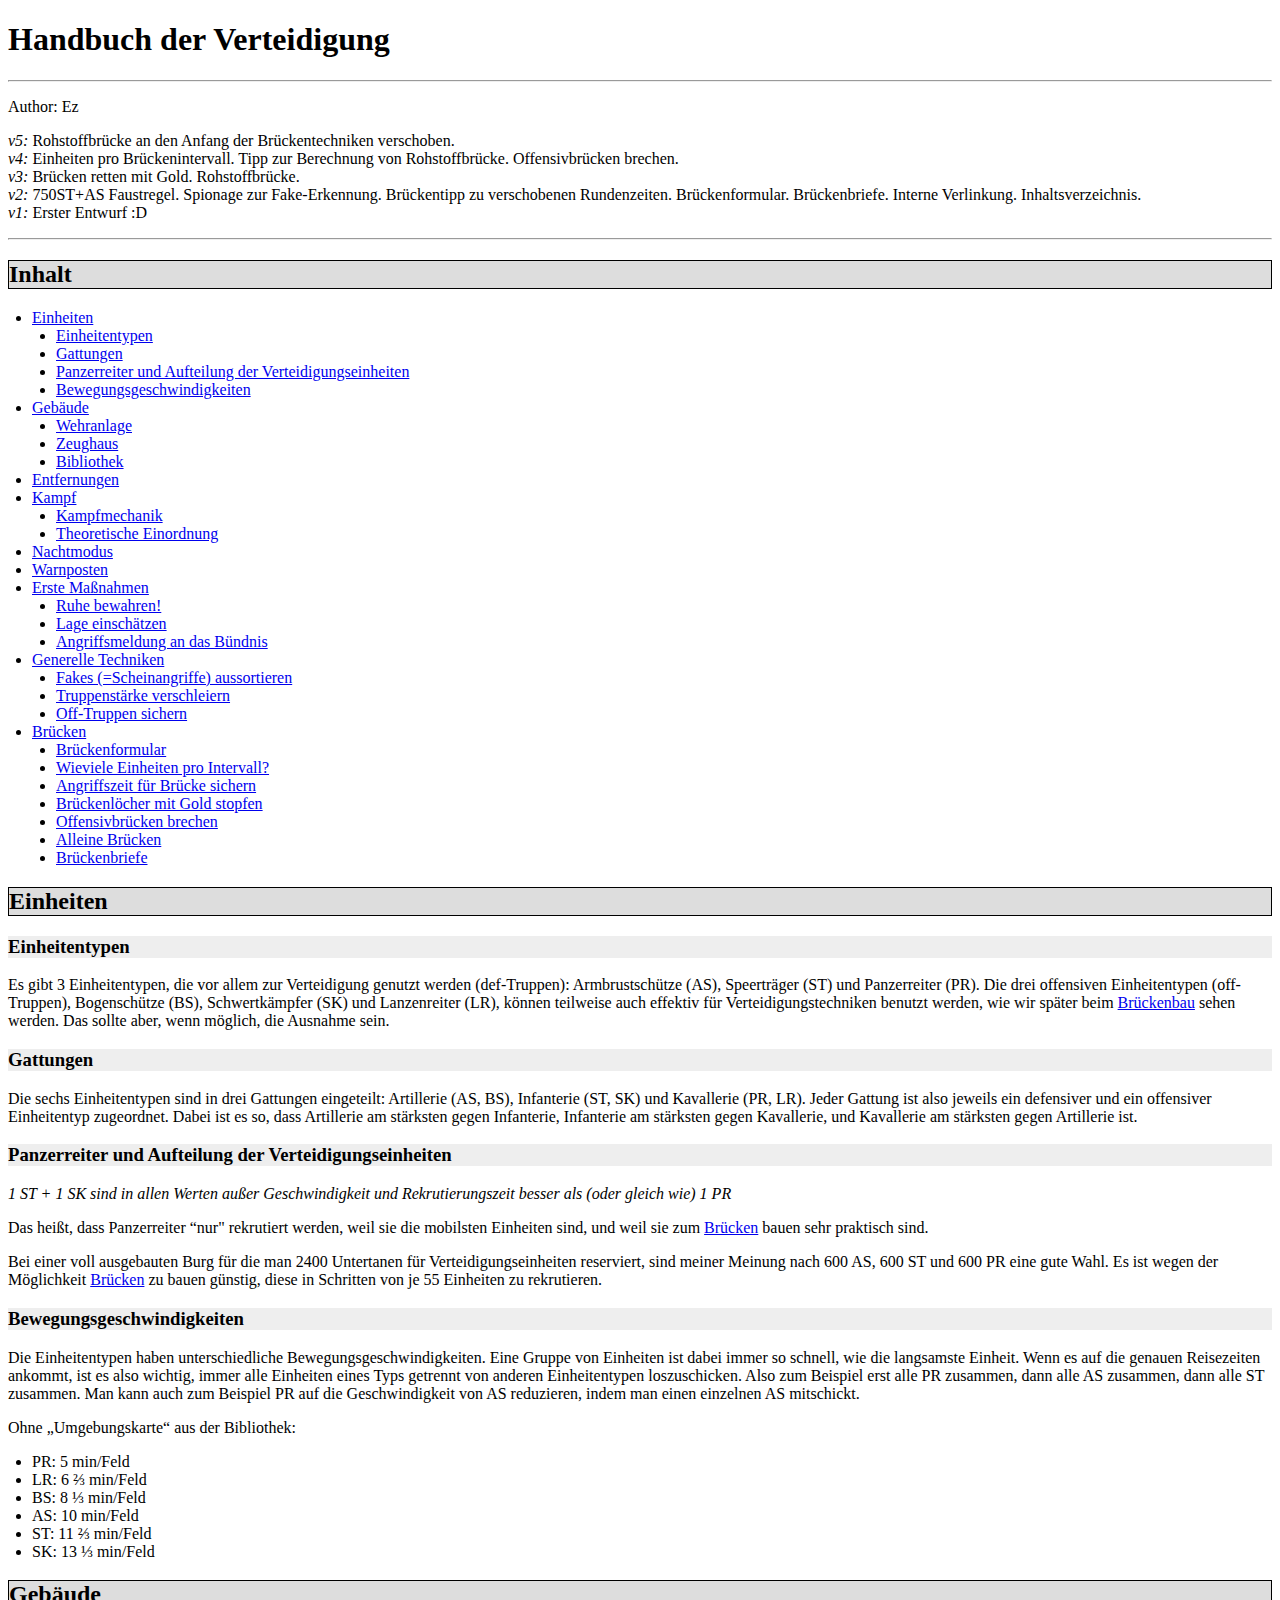
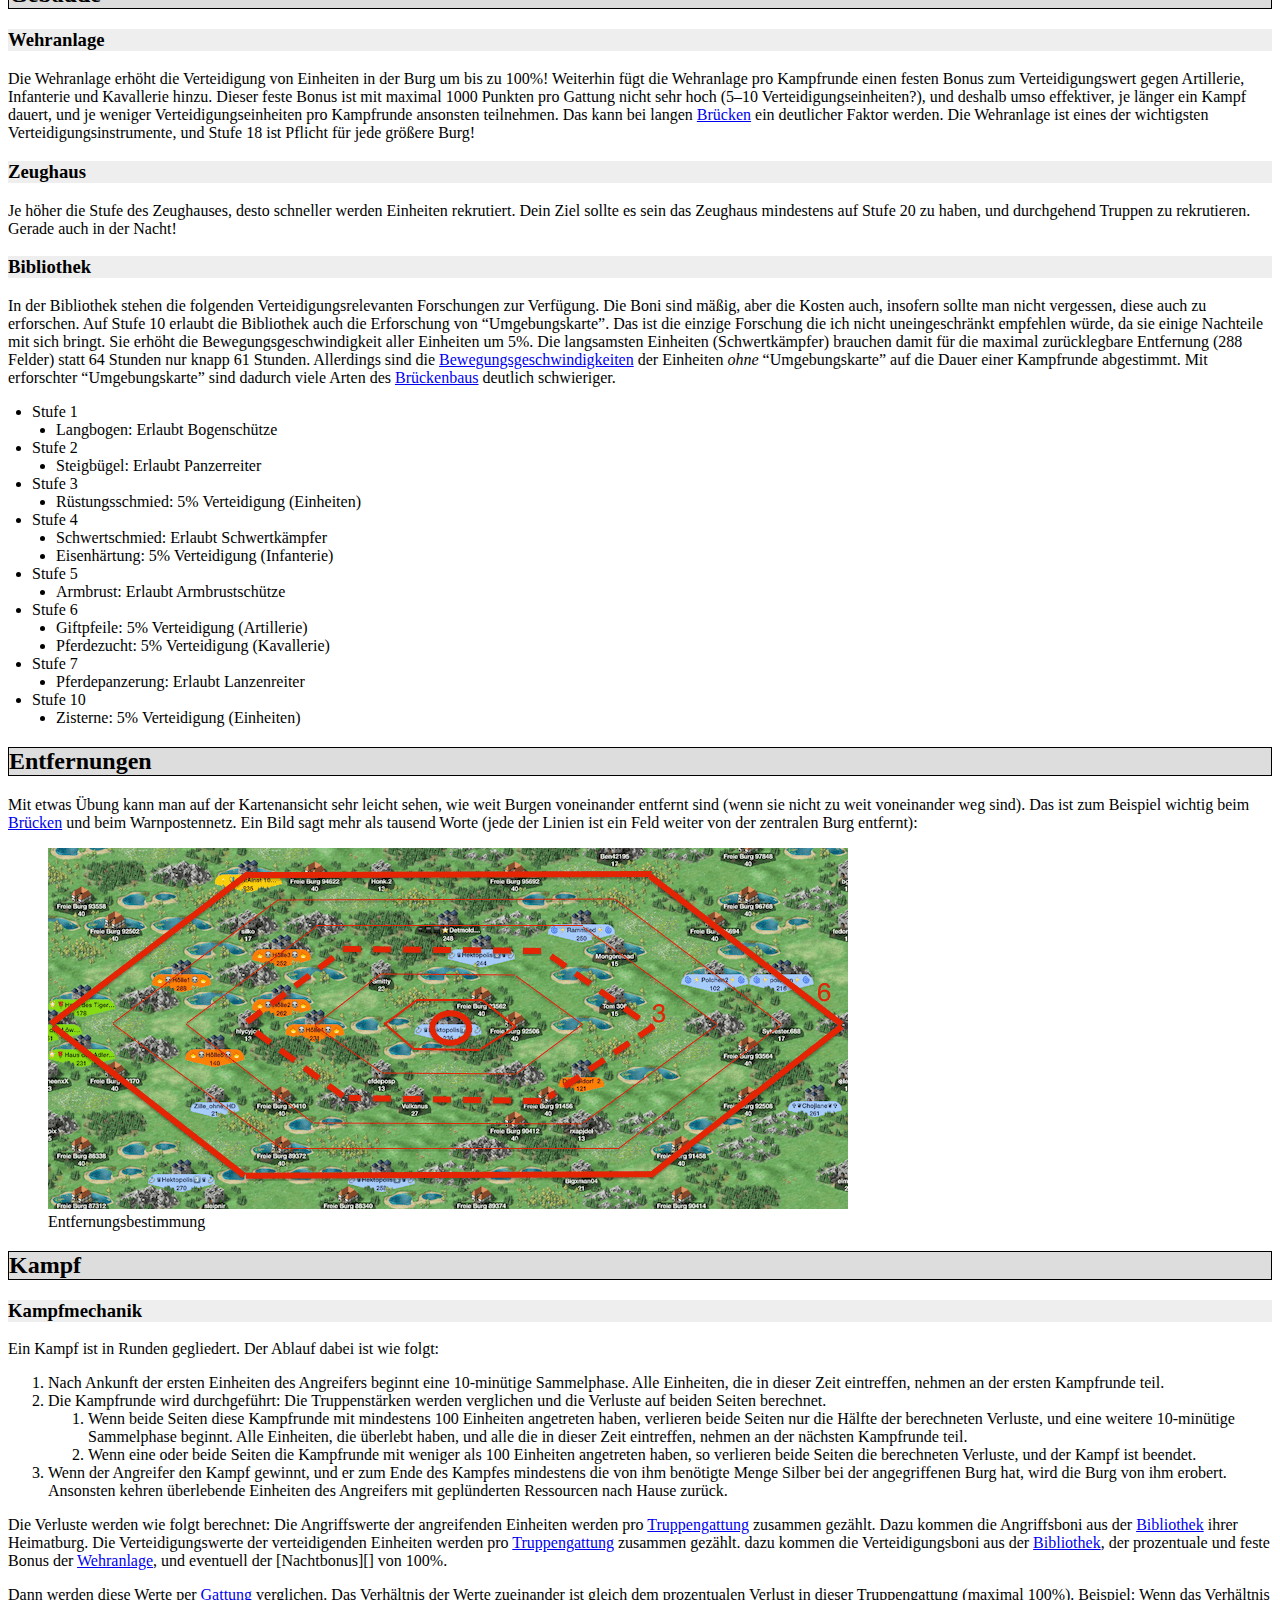
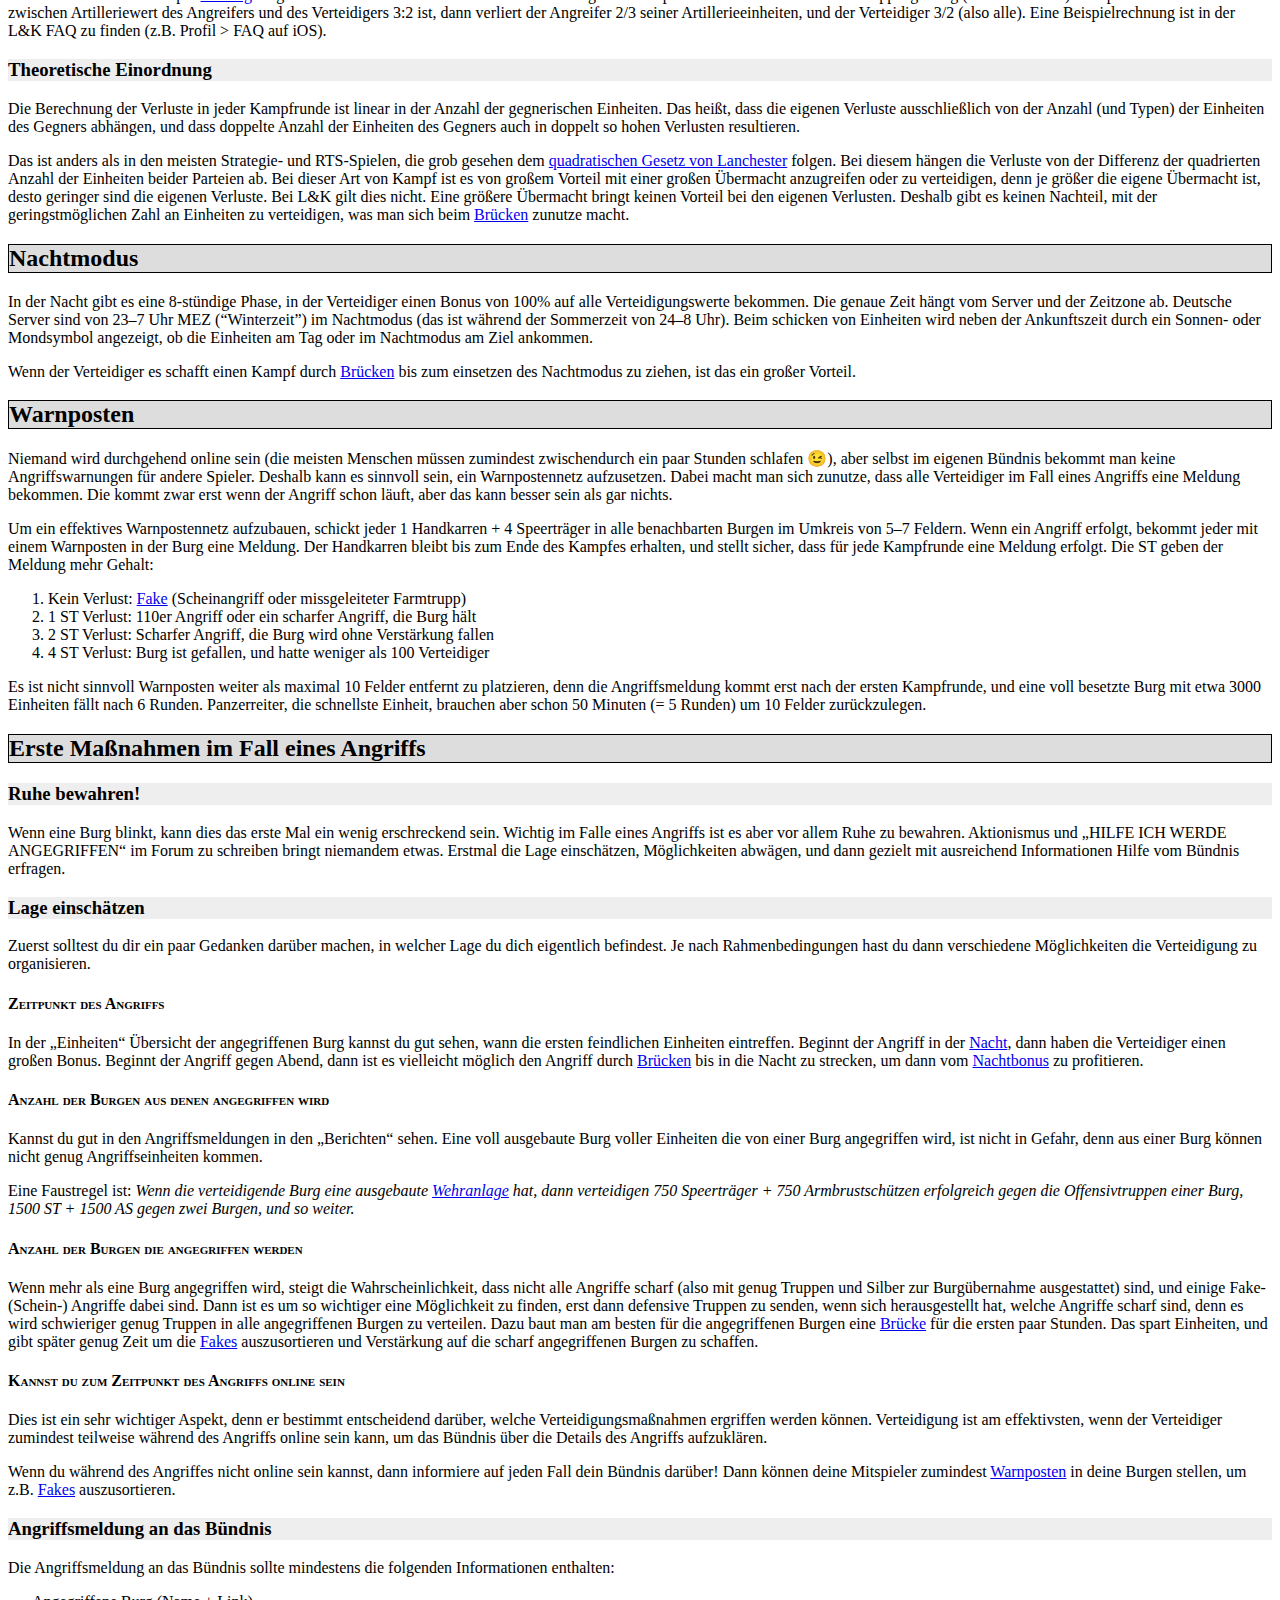
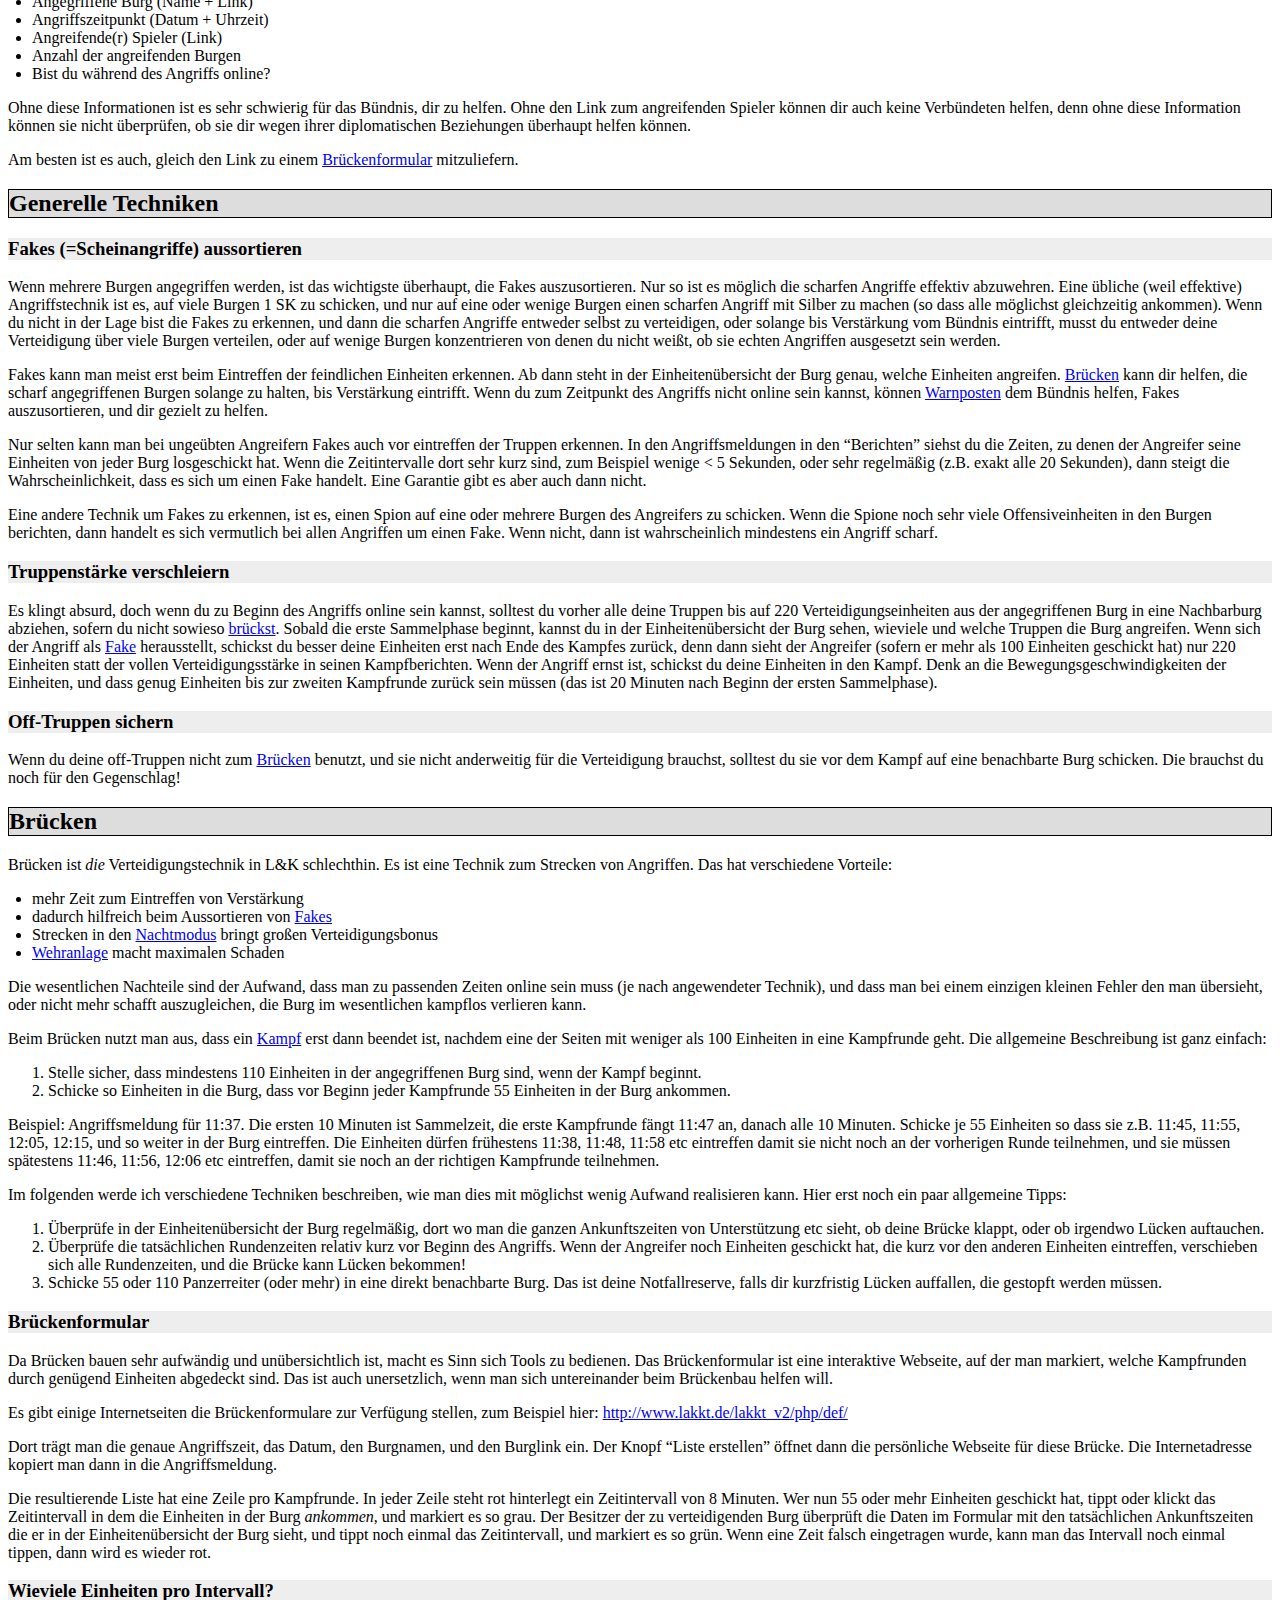
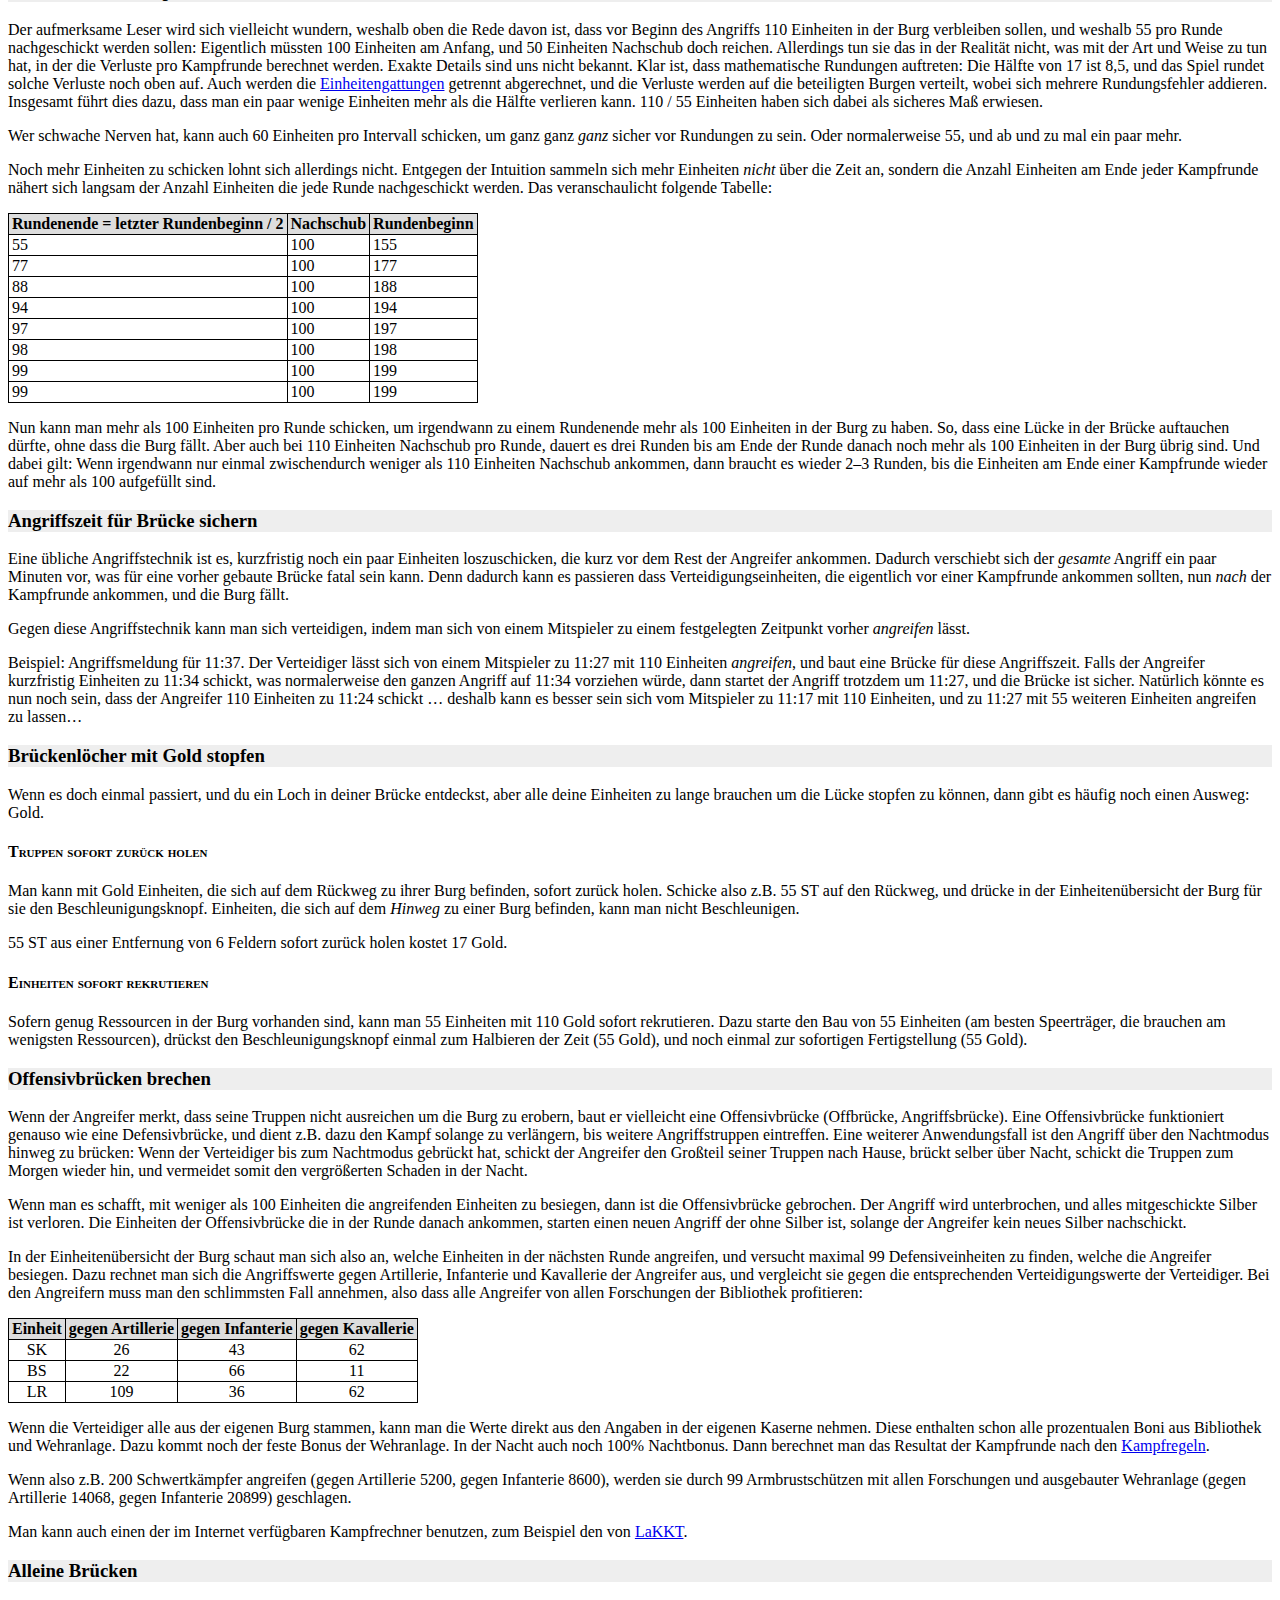
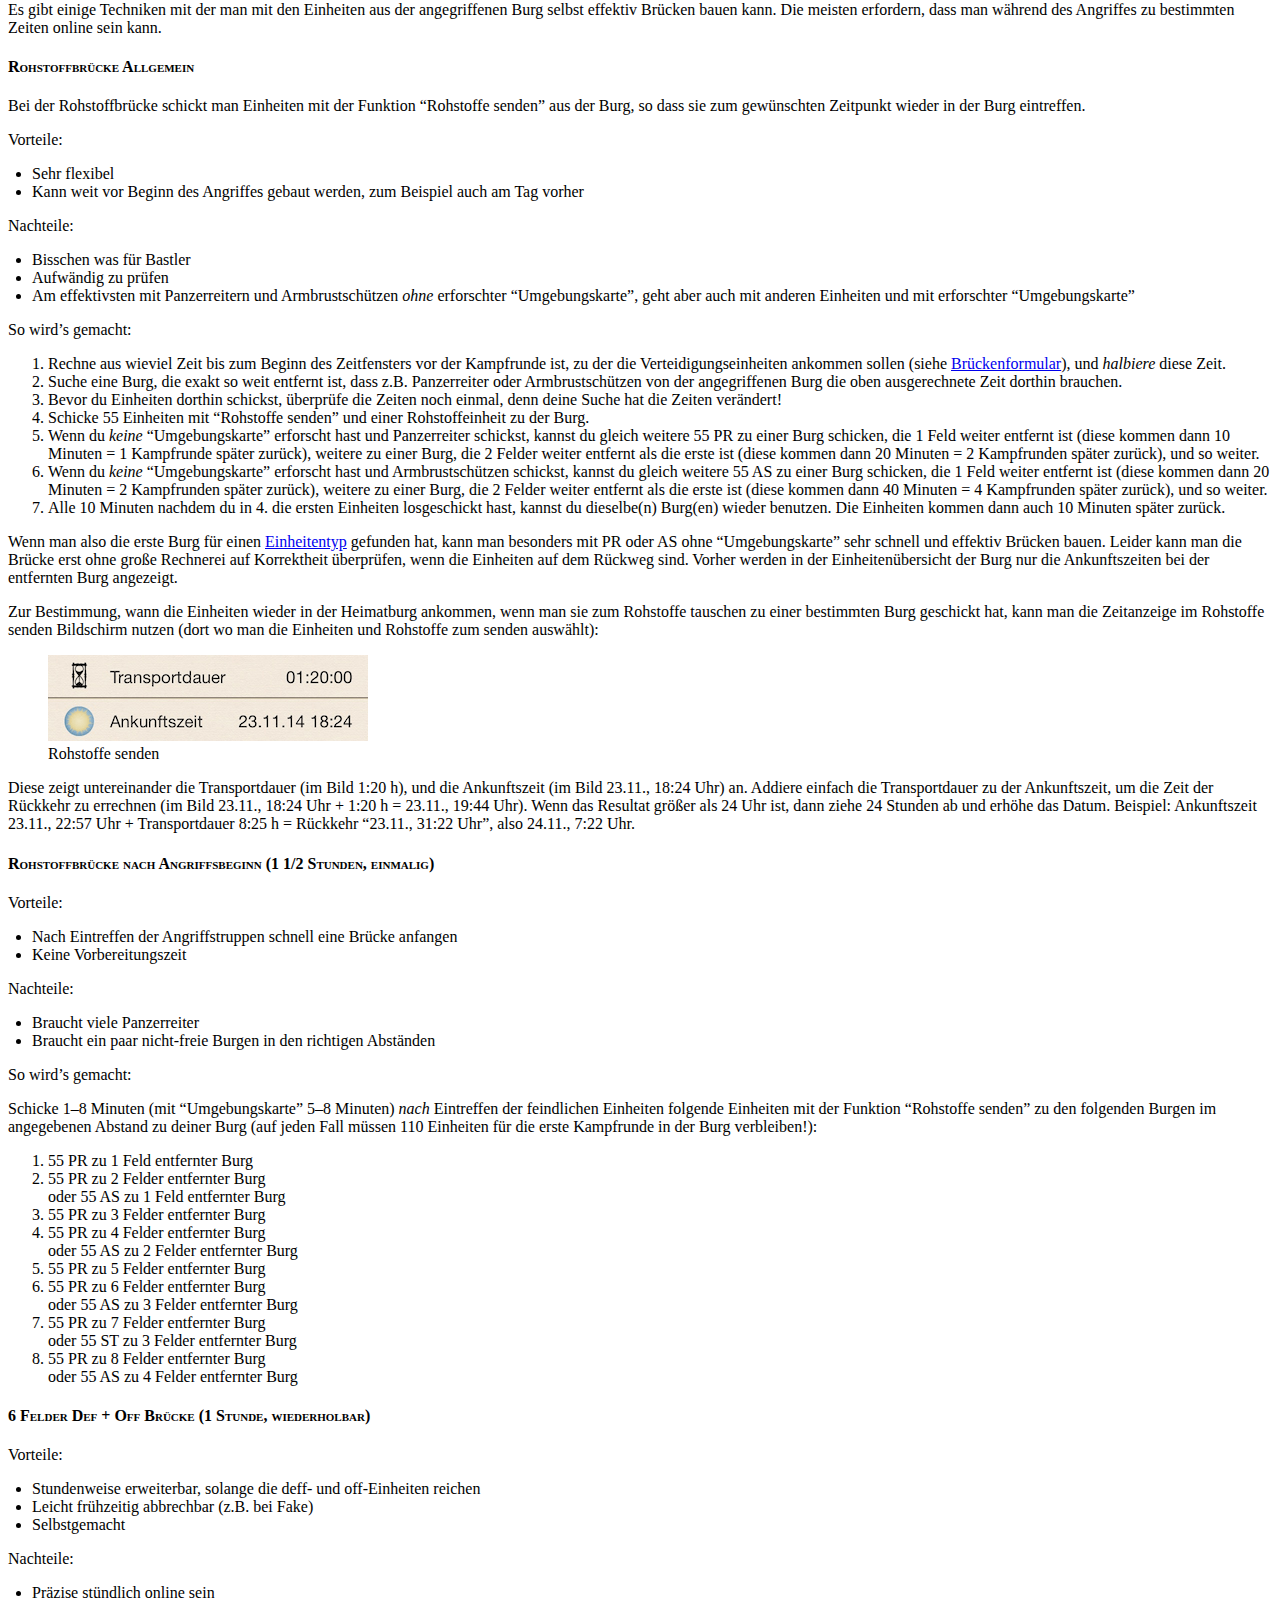
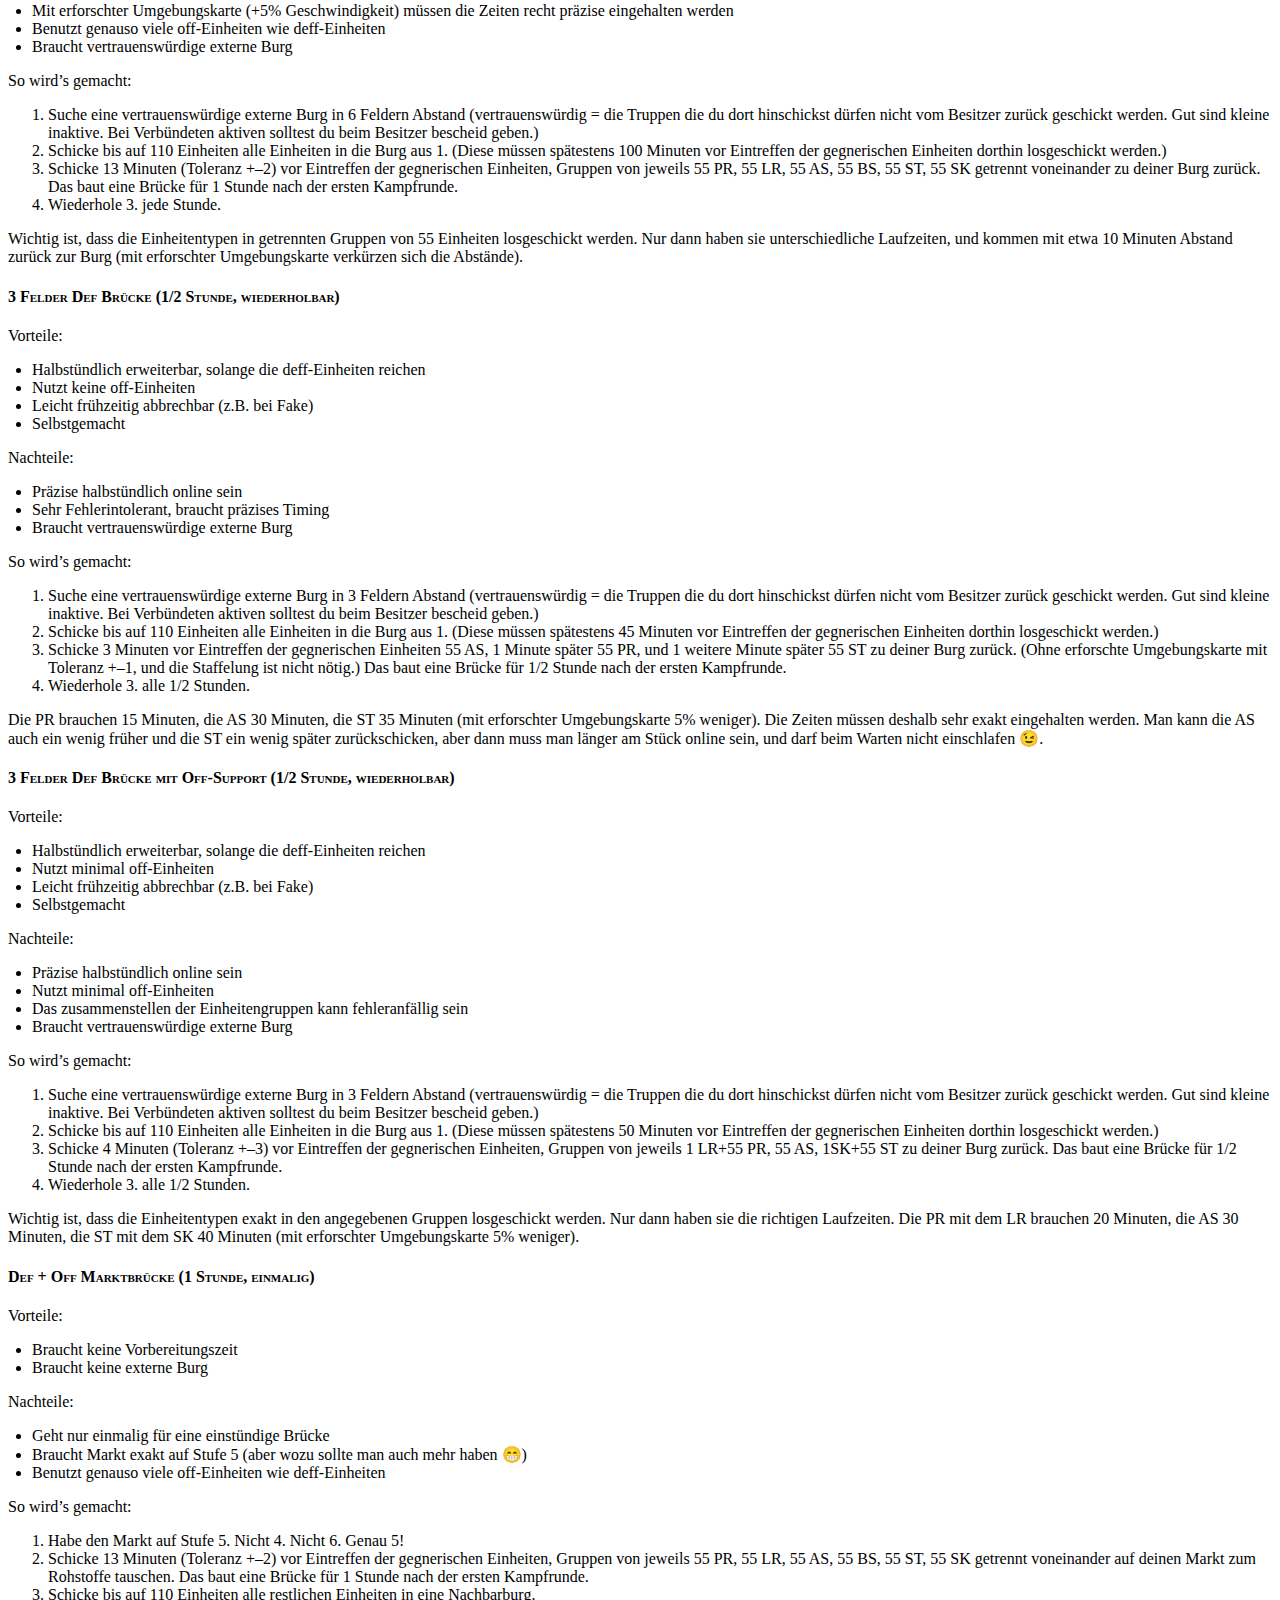
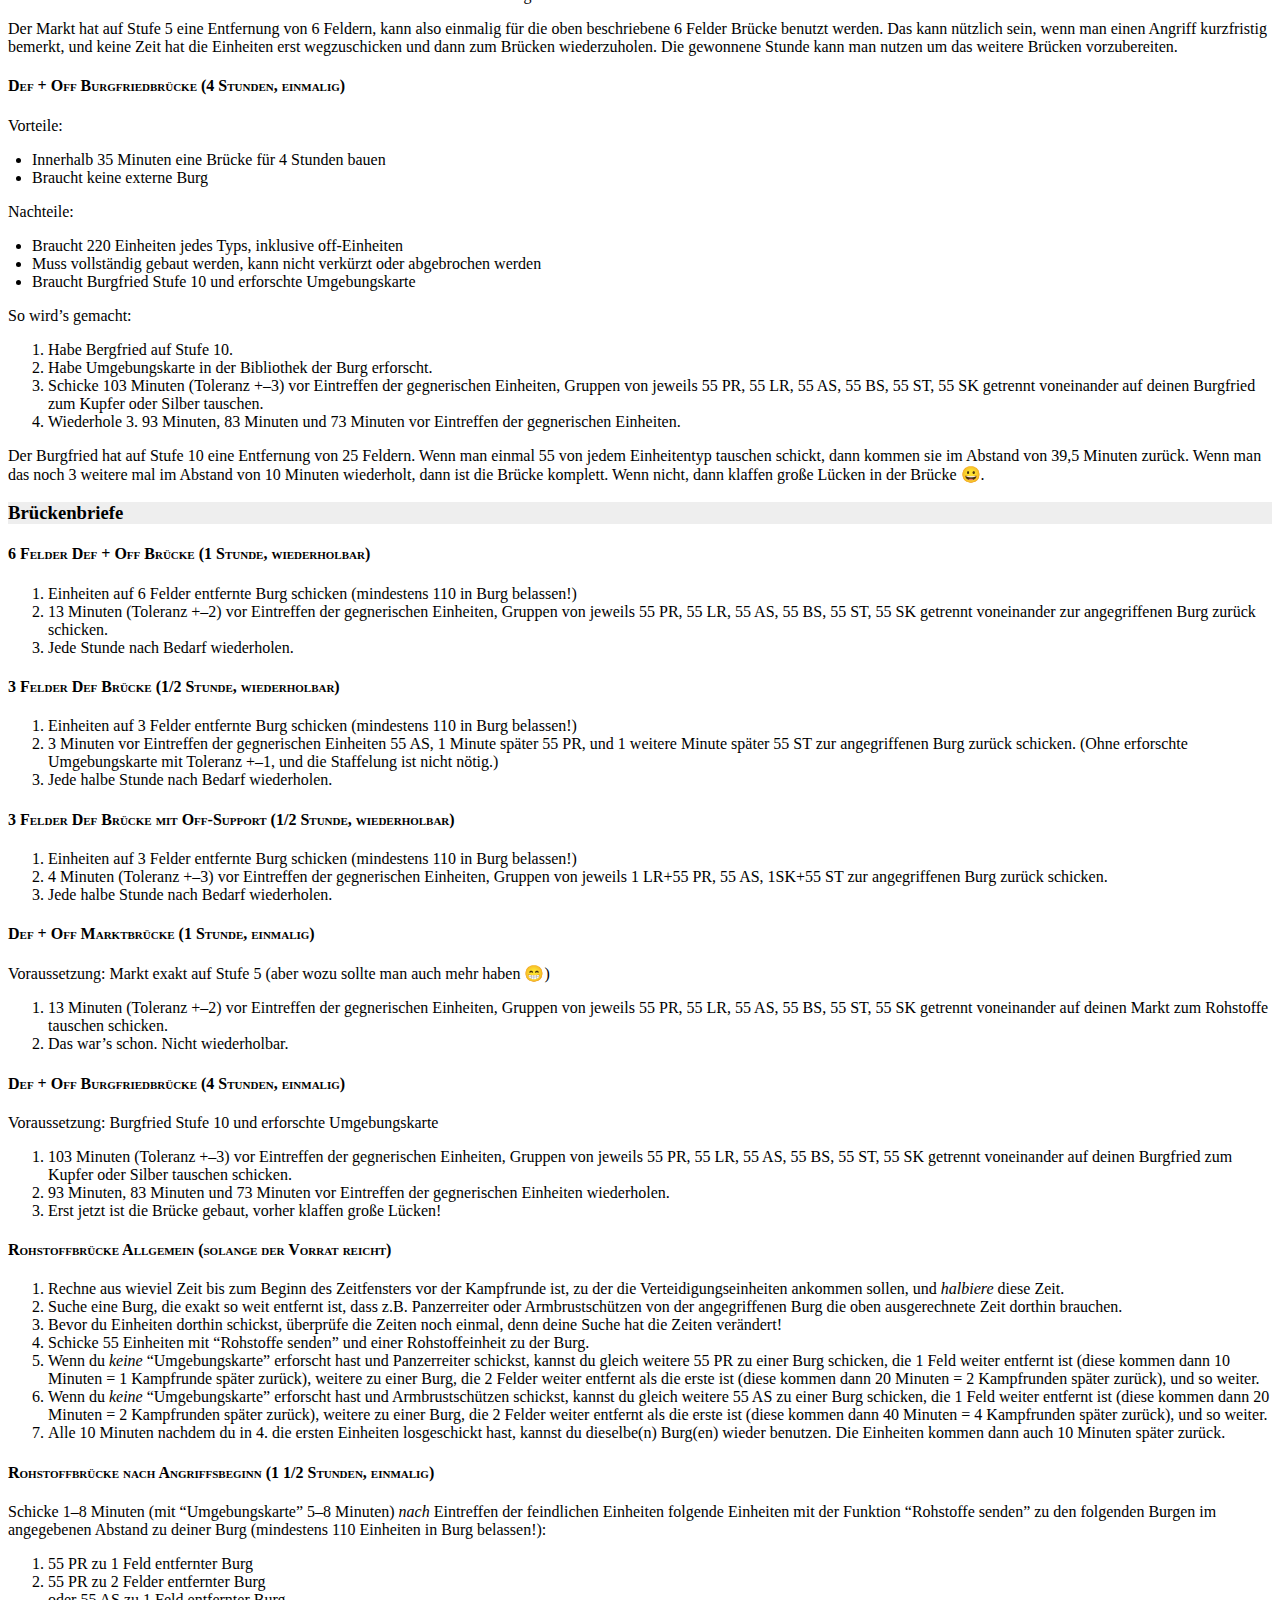
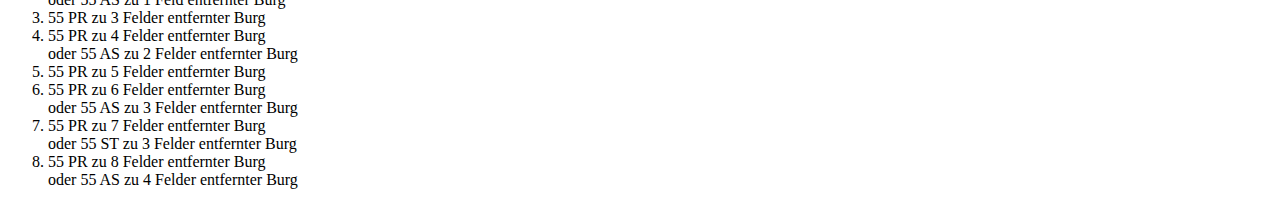
==== commit 5437c2c4: "Update v5" ====
--- a/index.html
+++ b/index.html
@@ -15,7 +15,9 @@
 
 <p>Author: Ez</p>
 
-<p><em>v4:</em>
+<p><em>v5:</em>
+Rohstoffbrücke an den Anfang der Brückentechniken verschoben.<br/>
+<em>v4:</em>
 Einheiten pro Brückenintervall.
 Tipp zur Berechnung von Rohstoffbrücke.
 Offensivbrücken brechen.<br/>
@@ -187,7 +189,8 @@
 
 <figure>
 <img src="brueckenburgen.png" alt="Entfernungsbestimmung" />
-<figcaption>Entfernungsbestimmung</figcaption></figure>
+<figcaption>Entfernungsbestimmung</figcaption>
+</figure>
 
 <h2 id="kampf">Kampf</h2>
 
@@ -493,152 +496,6 @@
 
 <p>Es gibt einige Techniken mit der man mit den Einheiten aus der angegriffenen Burg selbst effektiv Brücken bauen kann. Die meisten erfordern, dass man während des Angriffes zu bestimmten Zeiten online sein kann.</p>
 
-<h4 id="6felderdefoffbrücke1stundewiederholbar">6 Felder Def + Off Brücke (1 Stunde, wiederholbar)</h4>
-
-<p>Vorteile:</p>
-
-<ul>
-<li>Stundenweise erweiterbar, solange die deff- und off-Einheiten reichen</li>
-<li>Leicht frühzeitig abbrechbar (z.B. bei Fake)</li>
-<li>Selbstgemacht</li>
-</ul>
-
-<p>Nachteile:</p>
-
-<ul>
-<li>Präzise stündlich online sein</li>
-<li>Mit erforschter Umgebungskarte (+5% Geschwindigkeit) müssen die Zeiten recht präzise eingehalten werden</li>
-<li>Benutzt genauso viele off-Einheiten wie deff-Einheiten</li>
-<li>Braucht vertrauenswürdige externe Burg</li>
-</ul>
-
-<p>So wird’s gemacht:</p>
-
-<ol>
-<li>Suche eine vertrauenswürdige externe Burg in 6 Feldern Abstand (vertrauenswürdig = die Truppen die du dort hinschickst dürfen nicht vom Besitzer zurück geschickt werden. Gut sind kleine inaktive. Bei Verbündeten aktiven solltest du beim Besitzer bescheid geben.)</li>
-<li>Schicke bis auf 110 Einheiten alle Einheiten in die Burg aus 1. (Diese müssen spätestens 100 Minuten vor Eintreffen der gegnerischen Einheiten dorthin losgeschickt werden.)</li>
-<li>Schicke 13 Minuten (Toleranz +&#8211;2) vor Eintreffen der gegnerischen Einheiten, Gruppen von jeweils 55 PR, 55 LR, 55 AS, 55 BS, 55 ST, 55 SK getrennt voneinander zu deiner Burg zurück. Das baut eine Brücke für 1 Stunde nach der ersten Kampfrunde.</li>
-<li>Wiederhole 3. jede Stunde.</li>
-</ol>
-
-<p>Wichtig ist, dass die Einheitentypen in getrennten Gruppen von 55 Einheiten losgeschickt werden. Nur dann haben sie unterschiedliche Laufzeiten, und kommen mit etwa 10 Minuten Abstand zurück zur Burg (mit erforschter Umgebungskarte verkürzen sich die Abstände).</p>
-
-<h4 id="3felderdefbrücke12stundewiederholbar">3 Felder Def Brücke (1/2 Stunde, wiederholbar)</h4>
-
-<p>Vorteile:</p>
-
-<ul>
-<li>Halbstündlich erweiterbar, solange die deff-Einheiten reichen</li>
-<li>Nutzt keine off-Einheiten</li>
-<li>Leicht frühzeitig abbrechbar (z.B. bei Fake)</li>
-<li>Selbstgemacht</li>
-</ul>
-
-<p>Nachteile:</p>
-
-<ul>
-<li>Präzise halbstündlich online sein</li>
-<li>Sehr Fehlerintolerant, braucht präzises Timing</li>
-<li>Braucht vertrauenswürdige externe Burg</li>
-</ul>
-
-<p>So wird’s gemacht:</p>
-
-<ol>
-<li>Suche eine vertrauenswürdige externe Burg in 3 Feldern Abstand (vertrauenswürdig = die Truppen die du dort hinschickst dürfen nicht vom Besitzer zurück geschickt werden. Gut sind kleine inaktive. Bei Verbündeten aktiven solltest du beim Besitzer bescheid geben.)</li>
-<li>Schicke bis auf 110 Einheiten alle Einheiten in die Burg aus 1. (Diese müssen spätestens 45 Minuten vor Eintreffen der gegnerischen Einheiten dorthin losgeschickt werden.)</li>
-<li>Schicke 3 Minuten vor Eintreffen der gegnerischen Einheiten 55 AS, 1 Minute später 55 PR, und 1 weitere Minute später 55 ST zu deiner Burg zurück. (Ohne erforschte Umgebungskarte mit Toleranz +&#8211;1, und die Staffelung ist nicht nötig.) Das baut eine Brücke für 1/2 Stunde nach der ersten Kampfrunde.</li>
-<li>Wiederhole 3. alle 1/2 Stunden.</li>
-</ol>
-
-<p>Die PR brauchen 15 Minuten, die AS 30 Minuten, die ST 35 Minuten (mit erforschter Umgebungskarte 5% weniger). Die Zeiten müssen deshalb sehr exakt eingehalten werden. Man kann die AS auch ein wenig früher und die ST ein wenig später zurückschicken, aber dann muss man länger am Stück online sein, und darf beim Warten nicht einschlafen 😉.</p>
-
-<h4 id="3felderdefbrückemitoff-support12stundewiederholbar">3 Felder Def Brücke mit Off-Support (1/2 Stunde, wiederholbar)</h4>
-
-<p>Vorteile:</p>
-
-<ul>
-<li>Halbstündlich erweiterbar, solange die deff-Einheiten reichen</li>
-<li>Nutzt minimal off-Einheiten</li>
-<li>Leicht frühzeitig abbrechbar (z.B. bei Fake)</li>
-<li>Selbstgemacht</li>
-</ul>
-
-<p>Nachteile:</p>
-
-<ul>
-<li>Präzise halbstündlich online sein</li>
-<li>Nutzt minimal off-Einheiten</li>
-<li>Das zusammenstellen der Einheitengruppen kann fehleranfällig sein</li>
-<li>Braucht vertrauenswürdige externe Burg</li>
-</ul>
-
-<p>So wird’s gemacht:</p>
-
-<ol>
-<li>Suche eine vertrauenswürdige externe Burg in 3 Feldern Abstand (vertrauenswürdig = die Truppen die du dort hinschickst dürfen nicht vom Besitzer zurück geschickt werden. Gut sind kleine inaktive. Bei Verbündeten aktiven solltest du beim Besitzer bescheid geben.)</li>
-<li>Schicke bis auf 110 Einheiten alle Einheiten in die Burg aus 1. (Diese müssen spätestens 50 Minuten vor Eintreffen der gegnerischen Einheiten dorthin losgeschickt werden.)</li>
-<li>Schicke 4 Minuten (Toleranz +&#8211;3) vor Eintreffen der gegnerischen Einheiten, Gruppen von jeweils 1 LR+55 PR, 55 AS, 1SK+55 ST zu deiner Burg zurück. Das baut eine Brücke für 1/2 Stunde nach der ersten Kampfrunde.</li>
-<li>Wiederhole 3. alle 1/2 Stunden.</li>
-</ol>
-
-<p>Wichtig ist, dass die Einheitentypen exakt in den angegebenen Gruppen losgeschickt werden. Nur dann haben sie die richtigen Laufzeiten. Die PR mit dem LR brauchen 20 Minuten, die AS 30 Minuten, die ST mit dem SK 40 Minuten (mit erforschter Umgebungskarte 5% weniger).</p>
-
-<h4 id="defoffmarktbrücke1stundeeinmalig">Def + Off Marktbrücke (1 Stunde, einmalig)</h4>
-
-<p>Vorteile:</p>
-
-<ul>
-<li>Braucht keine Vorbereitungszeit</li>
-<li>Braucht keine externe Burg</li>
-</ul>
-
-<p>Nachteile:</p>
-
-<ul>
-<li>Geht nur einmalig für eine einstündige Brücke</li>
-<li>Braucht Markt exakt auf Stufe 5 (aber wozu sollte man auch mehr haben 😁)</li>
-<li>Benutzt genauso viele off-Einheiten wie deff-Einheiten</li>
-</ul>
-
-<p>So wird’s gemacht:</p>
-
-<ol>
-<li>Habe den Markt auf Stufe 5. Nicht 4. Nicht 6. Genau 5!</li>
-<li>Schicke 13 Minuten (Toleranz +&#8211;2) vor Eintreffen der gegnerischen Einheiten, Gruppen von jeweils 55 PR, 55 LR, 55 AS, 55 BS, 55 ST, 55 SK getrennt voneinander auf deinen Markt zum Rohstoffe tauschen. Das baut eine Brücke für 1 Stunde nach der ersten Kampfrunde.</li>
-<li>Schicke bis auf 110 Einheiten alle restlichen Einheiten in eine Nachbarburg.</li>
-</ol>
-
-<p>Der Markt hat auf Stufe 5 eine Entfernung von 6 Feldern, kann also einmalig für die oben beschriebene 6 Felder Brücke benutzt werden. Das kann nützlich sein, wenn man einen Angriff kurzfristig bemerkt, und keine Zeit hat die Einheiten erst wegzuschicken und dann zum Brücken wiederzuholen. Die gewonnene Stunde kann man nutzen um das weitere Brücken vorzubereiten.</p>
-
-<h4 id="defoffburgfriedbrücke4stundeneinmalig">Def + Off Burgfriedbrücke (4 Stunden, einmalig)</h4>
-
-<p>Vorteile:</p>
-
-<ul>
-<li>Innerhalb 35 Minuten eine Brücke für 4 Stunden bauen</li>
-<li>Braucht keine externe Burg</li>
-</ul>
-
-<p>Nachteile:</p>
-
-<ul>
-<li>Braucht 220 Einheiten jedes Typs, inklusive off-Einheiten</li>
-<li>Muss vollständig gebaut werden, kann nicht verkürzt oder abgebrochen werden</li>
-<li>Braucht Burgfried Stufe 10 und erforschte Umgebungskarte</li>
-</ul>
-
-<p>So wird’s gemacht:</p>
-
-<ol>
-<li>Habe Bergfried auf Stufe 10.</li>
-<li>Habe Umgebungskarte in der Bibliothek der Burg erforscht.</li>
-<li>Schicke 103 Minuten (Toleranz +&#8211;3) vor Eintreffen der gegnerischen Einheiten, Gruppen von jeweils 55 PR, 55 LR, 55 AS, 55 BS, 55 ST, 55 SK getrennt voneinander auf deinen Burgfried zum Kupfer oder Silber tauschen.</li>
-<li>Wiederhole 3. 93 Minuten, 83 Minuten und 73 Minuten vor Eintreffen der gegnerischen Einheiten.</li>
-</ol>
-
-<p>Der Burgfried hat auf Stufe 10 eine Entfernung von 25 Feldern. Wenn man einmal 55 von jedem Einheitentyp tauschen schickt, dann kommen sie im Abstand von 39,5 Minuten zurück. Wenn man das noch 3 weitere mal im Abstand von 10 Minuten wiederholt, dann ist die Brücke komplett. Wenn nicht, dann klaffen große Lücken in der Brücke 😀.</p>
-
 <h4 id="rohstoffbrückeallgemein">Rohstoffbrücke Allgemein</h4>
 
 <p>Bei der Rohstoffbrücke schickt man Einheiten mit der Funktion &#8220;Rohstoffe senden&#8221; aus der Burg, so dass sie zum gewünschten Zeitpunkt wieder in der Burg eintreffen.</p>
@@ -676,7 +533,8 @@
 
 <figure>
 <img src="rohstoffbrueckendetail.png" alt="Rohstoffe senden" />
-<figcaption>Rohstoffe senden</figcaption></figure>
+<figcaption>Rohstoffe senden</figcaption>
+</figure>
 
 <p>Diese zeigt untereinander die Transportdauer (im Bild 1:20 h), und die Ankunftszeit (im Bild 23.11., 18:24 Uhr) an. Addiere einfach die Transportdauer zu der Ankunftszeit, um die Zeit der Rückkehr zu errechnen (im Bild 23.11., 18:24 Uhr + 1:20 h = 23.11., 19:44 Uhr). Wenn das Resultat größer als 24 Uhr ist, dann ziehe 24 Stunden ab und erhöhe das Datum. Beispiel: Ankunftszeit 23.11., 22:57 Uhr + Transportdauer 8:25 h = Rückkehr &#8220;23.11., 31:22 Uhr&#8221;, also 24.11., 7:22 Uhr.</p>
 
@@ -716,6 +574,152 @@
 oder 55 AS zu 4 Felder entfernter Burg</li>
 </ol>
 
+<h4 id="6felderdefoffbrücke1stundewiederholbar">6 Felder Def + Off Brücke (1 Stunde, wiederholbar)</h4>
+
+<p>Vorteile:</p>
+
+<ul>
+<li>Stundenweise erweiterbar, solange die deff- und off-Einheiten reichen</li>
+<li>Leicht frühzeitig abbrechbar (z.B. bei Fake)</li>
+<li>Selbstgemacht</li>
+</ul>
+
+<p>Nachteile:</p>
+
+<ul>
+<li>Präzise stündlich online sein</li>
+<li>Mit erforschter Umgebungskarte (+5% Geschwindigkeit) müssen die Zeiten recht präzise eingehalten werden</li>
+<li>Benutzt genauso viele off-Einheiten wie deff-Einheiten</li>
+<li>Braucht vertrauenswürdige externe Burg</li>
+</ul>
+
+<p>So wird’s gemacht:</p>
+
+<ol>
+<li>Suche eine vertrauenswürdige externe Burg in 6 Feldern Abstand (vertrauenswürdig = die Truppen die du dort hinschickst dürfen nicht vom Besitzer zurück geschickt werden. Gut sind kleine inaktive. Bei Verbündeten aktiven solltest du beim Besitzer bescheid geben.)</li>
+<li>Schicke bis auf 110 Einheiten alle Einheiten in die Burg aus 1. (Diese müssen spätestens 100 Minuten vor Eintreffen der gegnerischen Einheiten dorthin losgeschickt werden.)</li>
+<li>Schicke 13 Minuten (Toleranz +&#8211;2) vor Eintreffen der gegnerischen Einheiten, Gruppen von jeweils 55 PR, 55 LR, 55 AS, 55 BS, 55 ST, 55 SK getrennt voneinander zu deiner Burg zurück. Das baut eine Brücke für 1 Stunde nach der ersten Kampfrunde.</li>
+<li>Wiederhole 3. jede Stunde.</li>
+</ol>
+
+<p>Wichtig ist, dass die Einheitentypen in getrennten Gruppen von 55 Einheiten losgeschickt werden. Nur dann haben sie unterschiedliche Laufzeiten, und kommen mit etwa 10 Minuten Abstand zurück zur Burg (mit erforschter Umgebungskarte verkürzen sich die Abstände).</p>
+
+<h4 id="3felderdefbrücke12stundewiederholbar">3 Felder Def Brücke (1/2 Stunde, wiederholbar)</h4>
+
+<p>Vorteile:</p>
+
+<ul>
+<li>Halbstündlich erweiterbar, solange die deff-Einheiten reichen</li>
+<li>Nutzt keine off-Einheiten</li>
+<li>Leicht frühzeitig abbrechbar (z.B. bei Fake)</li>
+<li>Selbstgemacht</li>
+</ul>
+
+<p>Nachteile:</p>
+
+<ul>
+<li>Präzise halbstündlich online sein</li>
+<li>Sehr Fehlerintolerant, braucht präzises Timing</li>
+<li>Braucht vertrauenswürdige externe Burg</li>
+</ul>
+
+<p>So wird’s gemacht:</p>
+
+<ol>
+<li>Suche eine vertrauenswürdige externe Burg in 3 Feldern Abstand (vertrauenswürdig = die Truppen die du dort hinschickst dürfen nicht vom Besitzer zurück geschickt werden. Gut sind kleine inaktive. Bei Verbündeten aktiven solltest du beim Besitzer bescheid geben.)</li>
+<li>Schicke bis auf 110 Einheiten alle Einheiten in die Burg aus 1. (Diese müssen spätestens 45 Minuten vor Eintreffen der gegnerischen Einheiten dorthin losgeschickt werden.)</li>
+<li>Schicke 3 Minuten vor Eintreffen der gegnerischen Einheiten 55 AS, 1 Minute später 55 PR, und 1 weitere Minute später 55 ST zu deiner Burg zurück. (Ohne erforschte Umgebungskarte mit Toleranz +&#8211;1, und die Staffelung ist nicht nötig.) Das baut eine Brücke für 1/2 Stunde nach der ersten Kampfrunde.</li>
+<li>Wiederhole 3. alle 1/2 Stunden.</li>
+</ol>
+
+<p>Die PR brauchen 15 Minuten, die AS 30 Minuten, die ST 35 Minuten (mit erforschter Umgebungskarte 5% weniger). Die Zeiten müssen deshalb sehr exakt eingehalten werden. Man kann die AS auch ein wenig früher und die ST ein wenig später zurückschicken, aber dann muss man länger am Stück online sein, und darf beim Warten nicht einschlafen 😉.</p>
+
+<h4 id="3felderdefbrückemitoff-support12stundewiederholbar">3 Felder Def Brücke mit Off-Support (1/2 Stunde, wiederholbar)</h4>
+
+<p>Vorteile:</p>
+
+<ul>
+<li>Halbstündlich erweiterbar, solange die deff-Einheiten reichen</li>
+<li>Nutzt minimal off-Einheiten</li>
+<li>Leicht frühzeitig abbrechbar (z.B. bei Fake)</li>
+<li>Selbstgemacht</li>
+</ul>
+
+<p>Nachteile:</p>
+
+<ul>
+<li>Präzise halbstündlich online sein</li>
+<li>Nutzt minimal off-Einheiten</li>
+<li>Das zusammenstellen der Einheitengruppen kann fehleranfällig sein</li>
+<li>Braucht vertrauenswürdige externe Burg</li>
+</ul>
+
+<p>So wird’s gemacht:</p>
+
+<ol>
+<li>Suche eine vertrauenswürdige externe Burg in 3 Feldern Abstand (vertrauenswürdig = die Truppen die du dort hinschickst dürfen nicht vom Besitzer zurück geschickt werden. Gut sind kleine inaktive. Bei Verbündeten aktiven solltest du beim Besitzer bescheid geben.)</li>
+<li>Schicke bis auf 110 Einheiten alle Einheiten in die Burg aus 1. (Diese müssen spätestens 50 Minuten vor Eintreffen der gegnerischen Einheiten dorthin losgeschickt werden.)</li>
+<li>Schicke 4 Minuten (Toleranz +&#8211;3) vor Eintreffen der gegnerischen Einheiten, Gruppen von jeweils 1 LR+55 PR, 55 AS, 1SK+55 ST zu deiner Burg zurück. Das baut eine Brücke für 1/2 Stunde nach der ersten Kampfrunde.</li>
+<li>Wiederhole 3. alle 1/2 Stunden.</li>
+</ol>
+
+<p>Wichtig ist, dass die Einheitentypen exakt in den angegebenen Gruppen losgeschickt werden. Nur dann haben sie die richtigen Laufzeiten. Die PR mit dem LR brauchen 20 Minuten, die AS 30 Minuten, die ST mit dem SK 40 Minuten (mit erforschter Umgebungskarte 5% weniger).</p>
+
+<h4 id="defoffmarktbrücke1stundeeinmalig">Def + Off Marktbrücke (1 Stunde, einmalig)</h4>
+
+<p>Vorteile:</p>
+
+<ul>
+<li>Braucht keine Vorbereitungszeit</li>
+<li>Braucht keine externe Burg</li>
+</ul>
+
+<p>Nachteile:</p>
+
+<ul>
+<li>Geht nur einmalig für eine einstündige Brücke</li>
+<li>Braucht Markt exakt auf Stufe 5 (aber wozu sollte man auch mehr haben 😁)</li>
+<li>Benutzt genauso viele off-Einheiten wie deff-Einheiten</li>
+</ul>
+
+<p>So wird’s gemacht:</p>
+
+<ol>
+<li>Habe den Markt auf Stufe 5. Nicht 4. Nicht 6. Genau 5!</li>
+<li>Schicke 13 Minuten (Toleranz +&#8211;2) vor Eintreffen der gegnerischen Einheiten, Gruppen von jeweils 55 PR, 55 LR, 55 AS, 55 BS, 55 ST, 55 SK getrennt voneinander auf deinen Markt zum Rohstoffe tauschen. Das baut eine Brücke für 1 Stunde nach der ersten Kampfrunde.</li>
+<li>Schicke bis auf 110 Einheiten alle restlichen Einheiten in eine Nachbarburg.</li>
+</ol>
+
+<p>Der Markt hat auf Stufe 5 eine Entfernung von 6 Feldern, kann also einmalig für die oben beschriebene 6 Felder Brücke benutzt werden. Das kann nützlich sein, wenn man einen Angriff kurzfristig bemerkt, und keine Zeit hat die Einheiten erst wegzuschicken und dann zum Brücken wiederzuholen. Die gewonnene Stunde kann man nutzen um das weitere Brücken vorzubereiten.</p>
+
+<h4 id="defoffburgfriedbrücke4stundeneinmalig">Def + Off Burgfriedbrücke (4 Stunden, einmalig)</h4>
+
+<p>Vorteile:</p>
+
+<ul>
+<li>Innerhalb 35 Minuten eine Brücke für 4 Stunden bauen</li>
+<li>Braucht keine externe Burg</li>
+</ul>
+
+<p>Nachteile:</p>
+
+<ul>
+<li>Braucht 220 Einheiten jedes Typs, inklusive off-Einheiten</li>
+<li>Muss vollständig gebaut werden, kann nicht verkürzt oder abgebrochen werden</li>
+<li>Braucht Burgfried Stufe 10 und erforschte Umgebungskarte</li>
+</ul>
+
+<p>So wird’s gemacht:</p>
+
+<ol>
+<li>Habe Bergfried auf Stufe 10.</li>
+<li>Habe Umgebungskarte in der Bibliothek der Burg erforscht.</li>
+<li>Schicke 103 Minuten (Toleranz +&#8211;3) vor Eintreffen der gegnerischen Einheiten, Gruppen von jeweils 55 PR, 55 LR, 55 AS, 55 BS, 55 ST, 55 SK getrennt voneinander auf deinen Burgfried zum Kupfer oder Silber tauschen.</li>
+<li>Wiederhole 3. 93 Minuten, 83 Minuten und 73 Minuten vor Eintreffen der gegnerischen Einheiten.</li>
+</ol>
+
+<p>Der Burgfried hat auf Stufe 10 eine Entfernung von 25 Feldern. Wenn man einmal 55 von jedem Einheitentyp tauschen schickt, dann kommen sie im Abstand von 39,5 Minuten zurück. Wenn man das noch 3 weitere mal im Abstand von 10 Minuten wiederholt, dann ist die Brücke komplett. Wenn nicht, dann klaffen große Lücken in der Brücke 😀.</p>
+
 <h3 id="brückenbriefe">Brückenbriefe</h3>
 
 <h4 id="6felderdefoffbrücke1stundewiederholbar">6 Felder Def + Off Brücke (1 Stunde, wiederholbar)</h4>
--- a/stylesheet.css
+++ b/stylesheet.css
@@ -6,3 +6,5 @@
 h3 { background-color: #eeeeee; }
 h4 { font-variant: small-caps; font-weight: bolder; }
 ul { list-style-type: disc; padding-left: 1.5em; }
+table, th, td { border-width: 1px; border-style: solid; border-collapse: collapse; padding-left: 3px; padding-right: 3px; }
+th { background-color: #dddddd; }
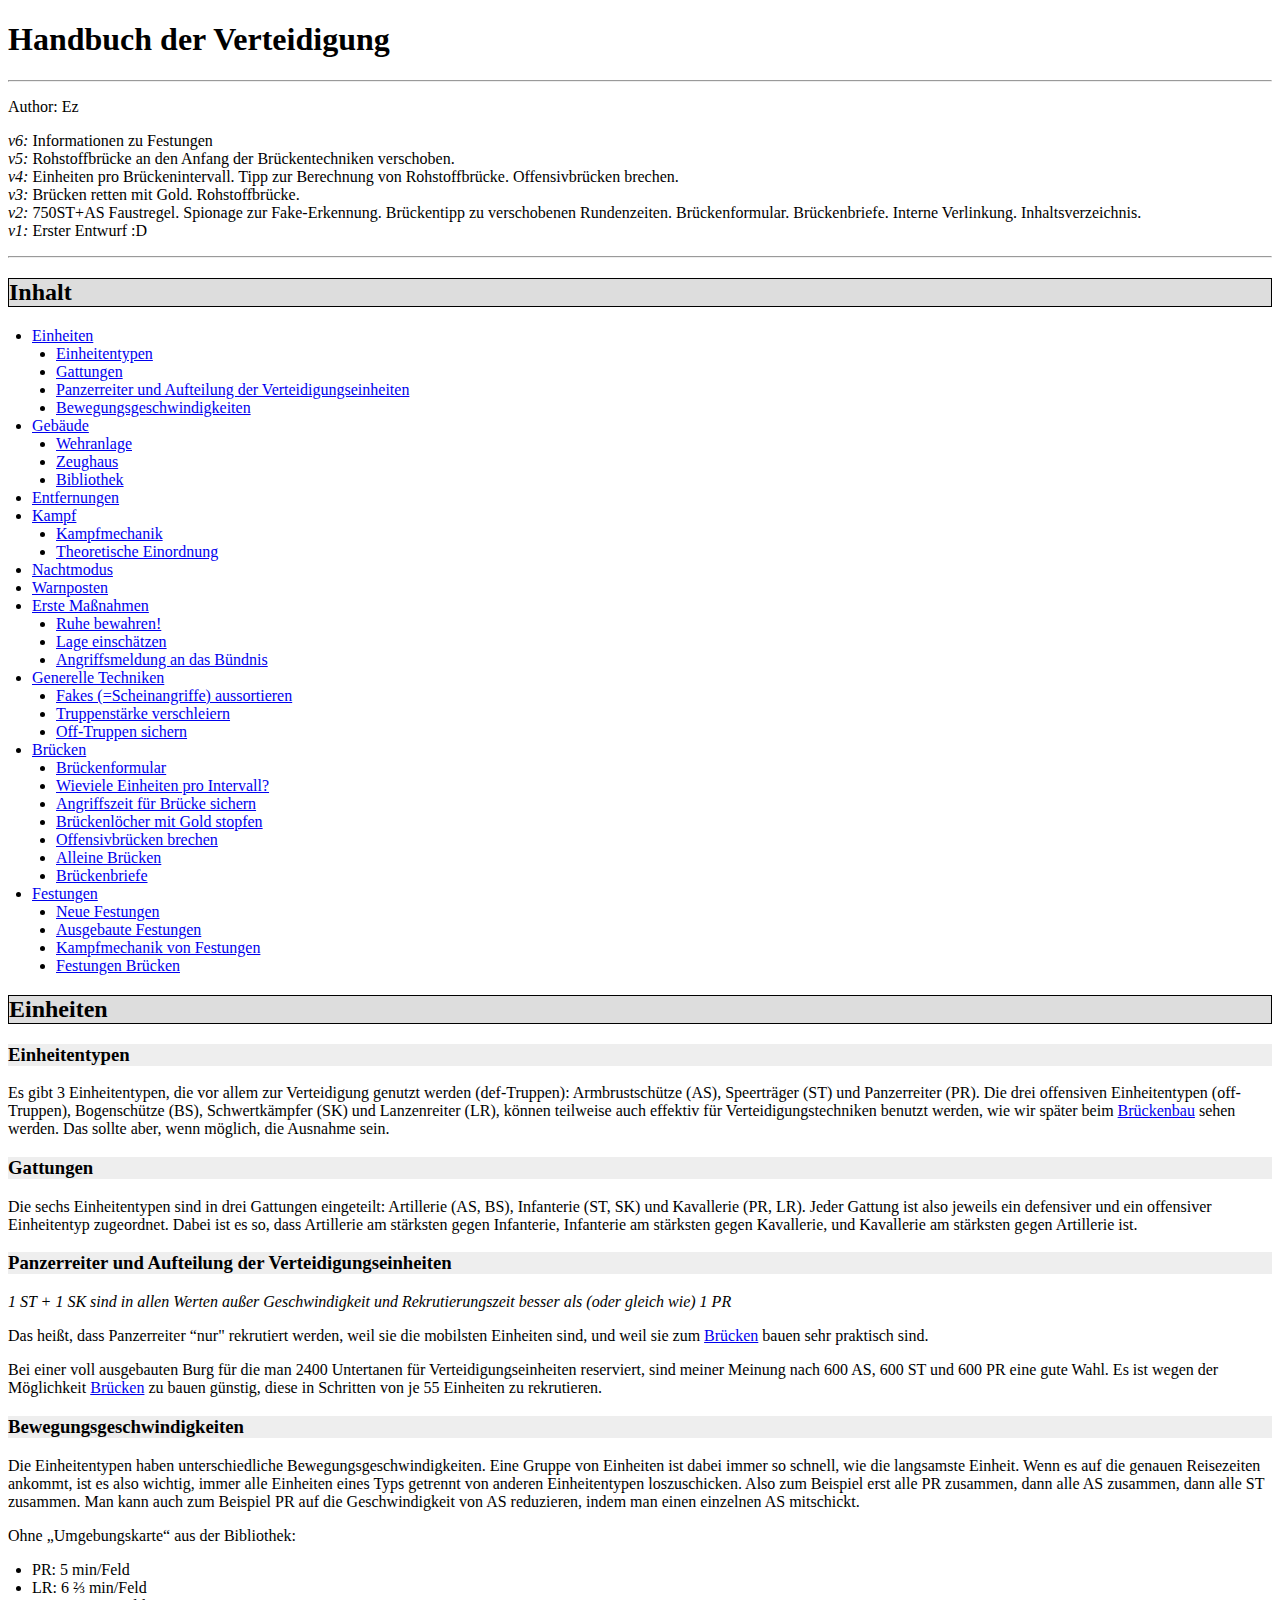
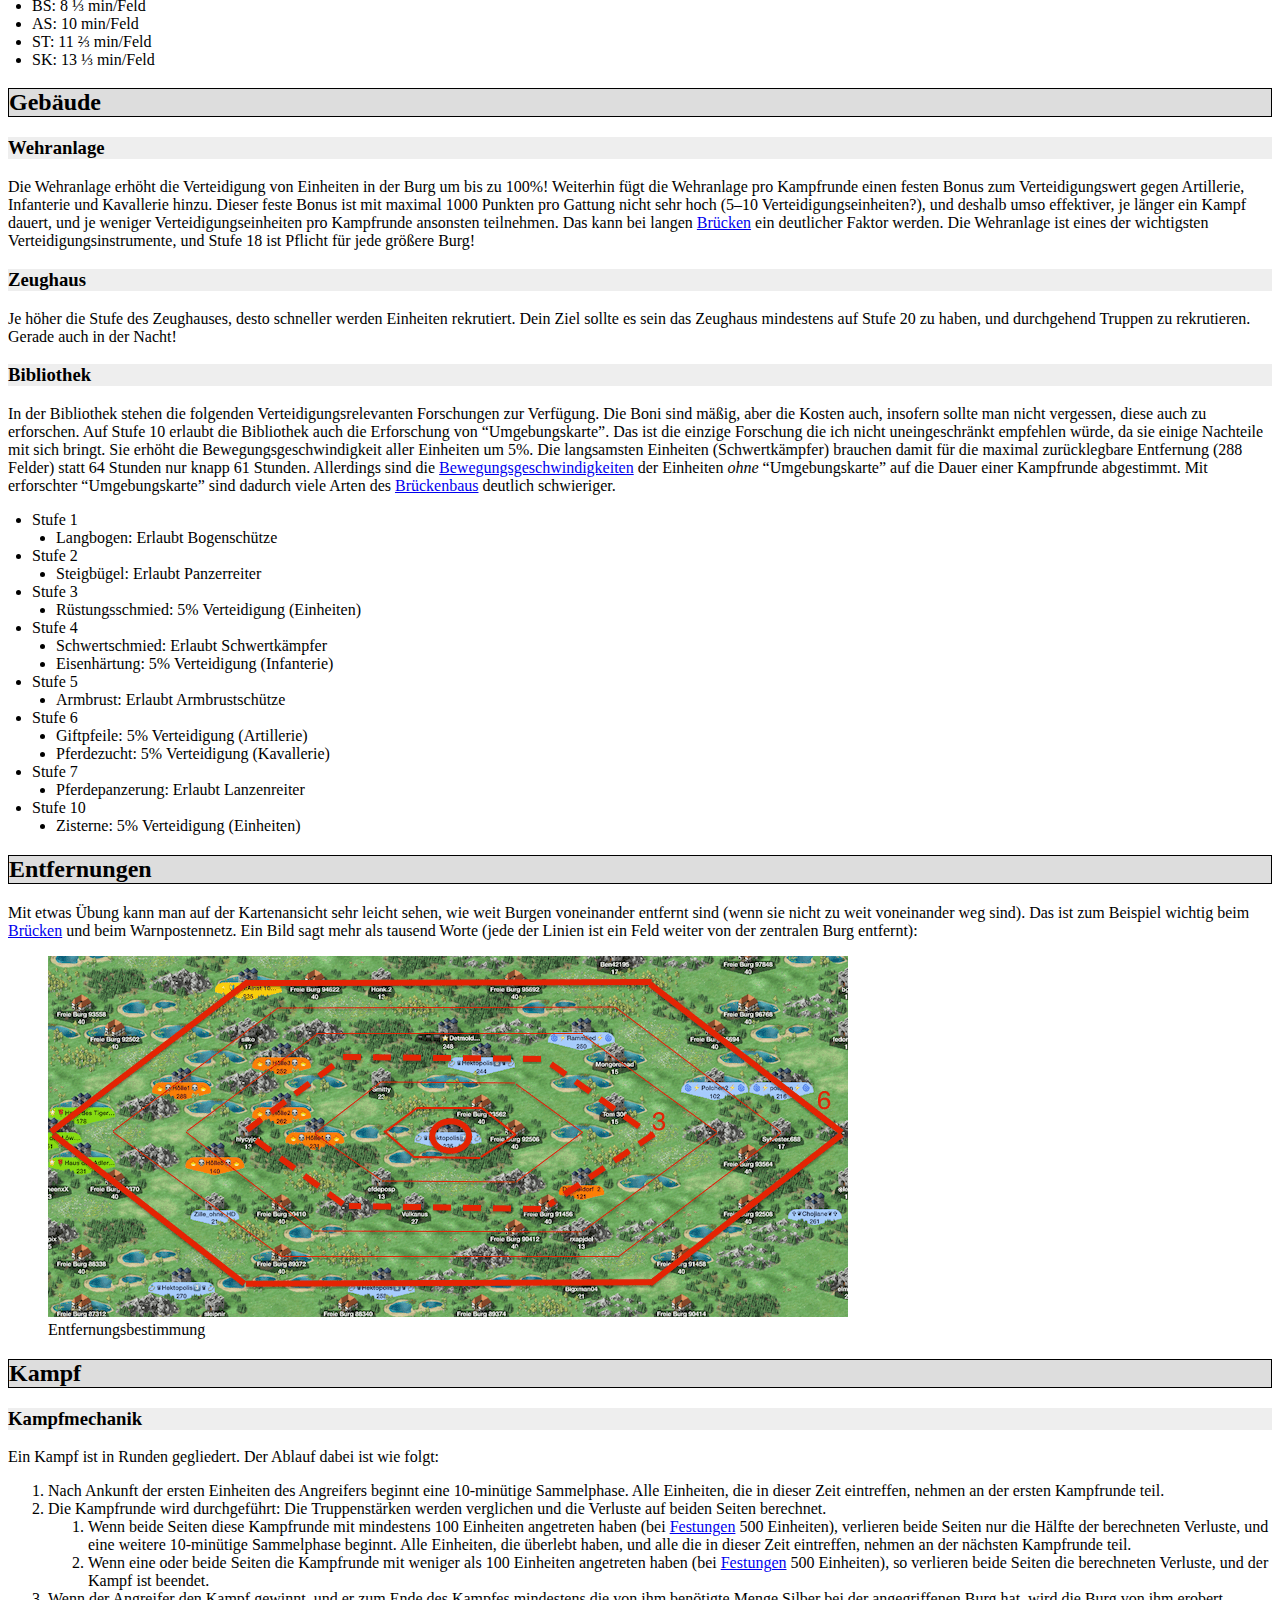
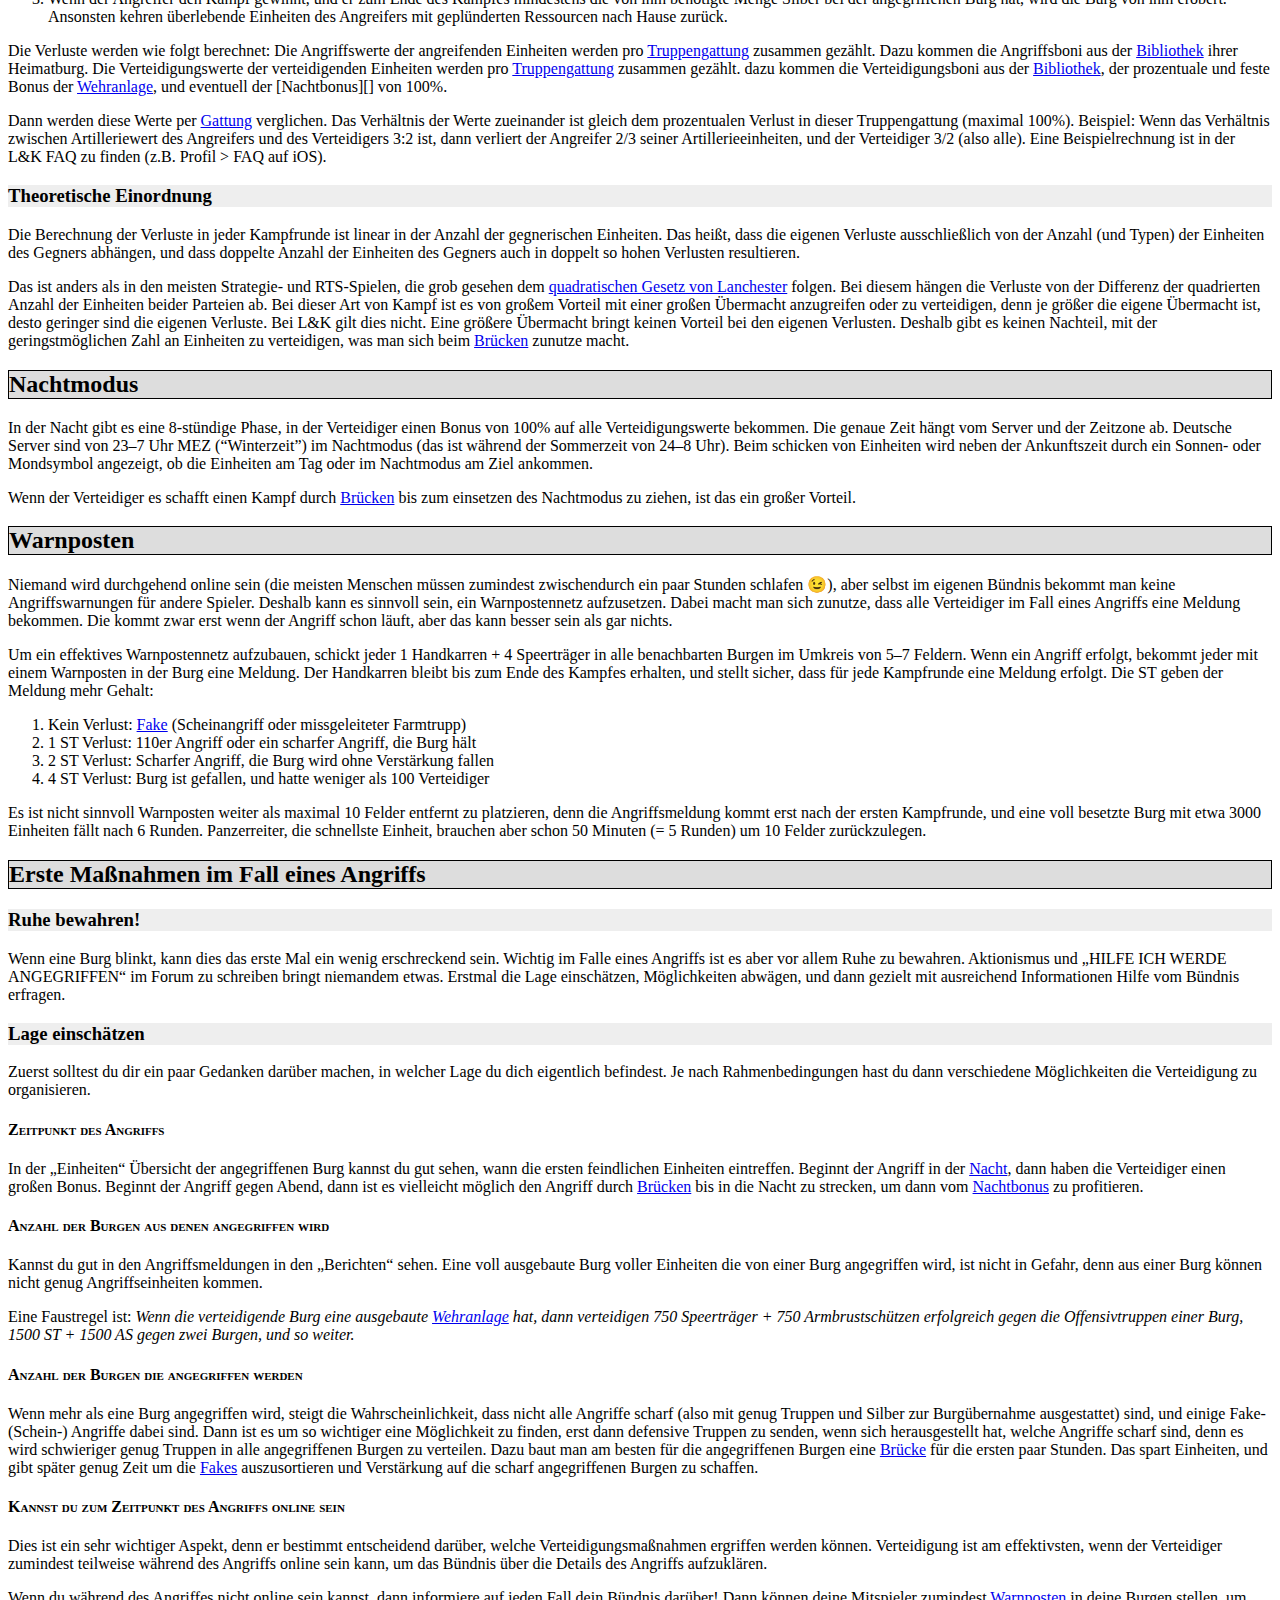
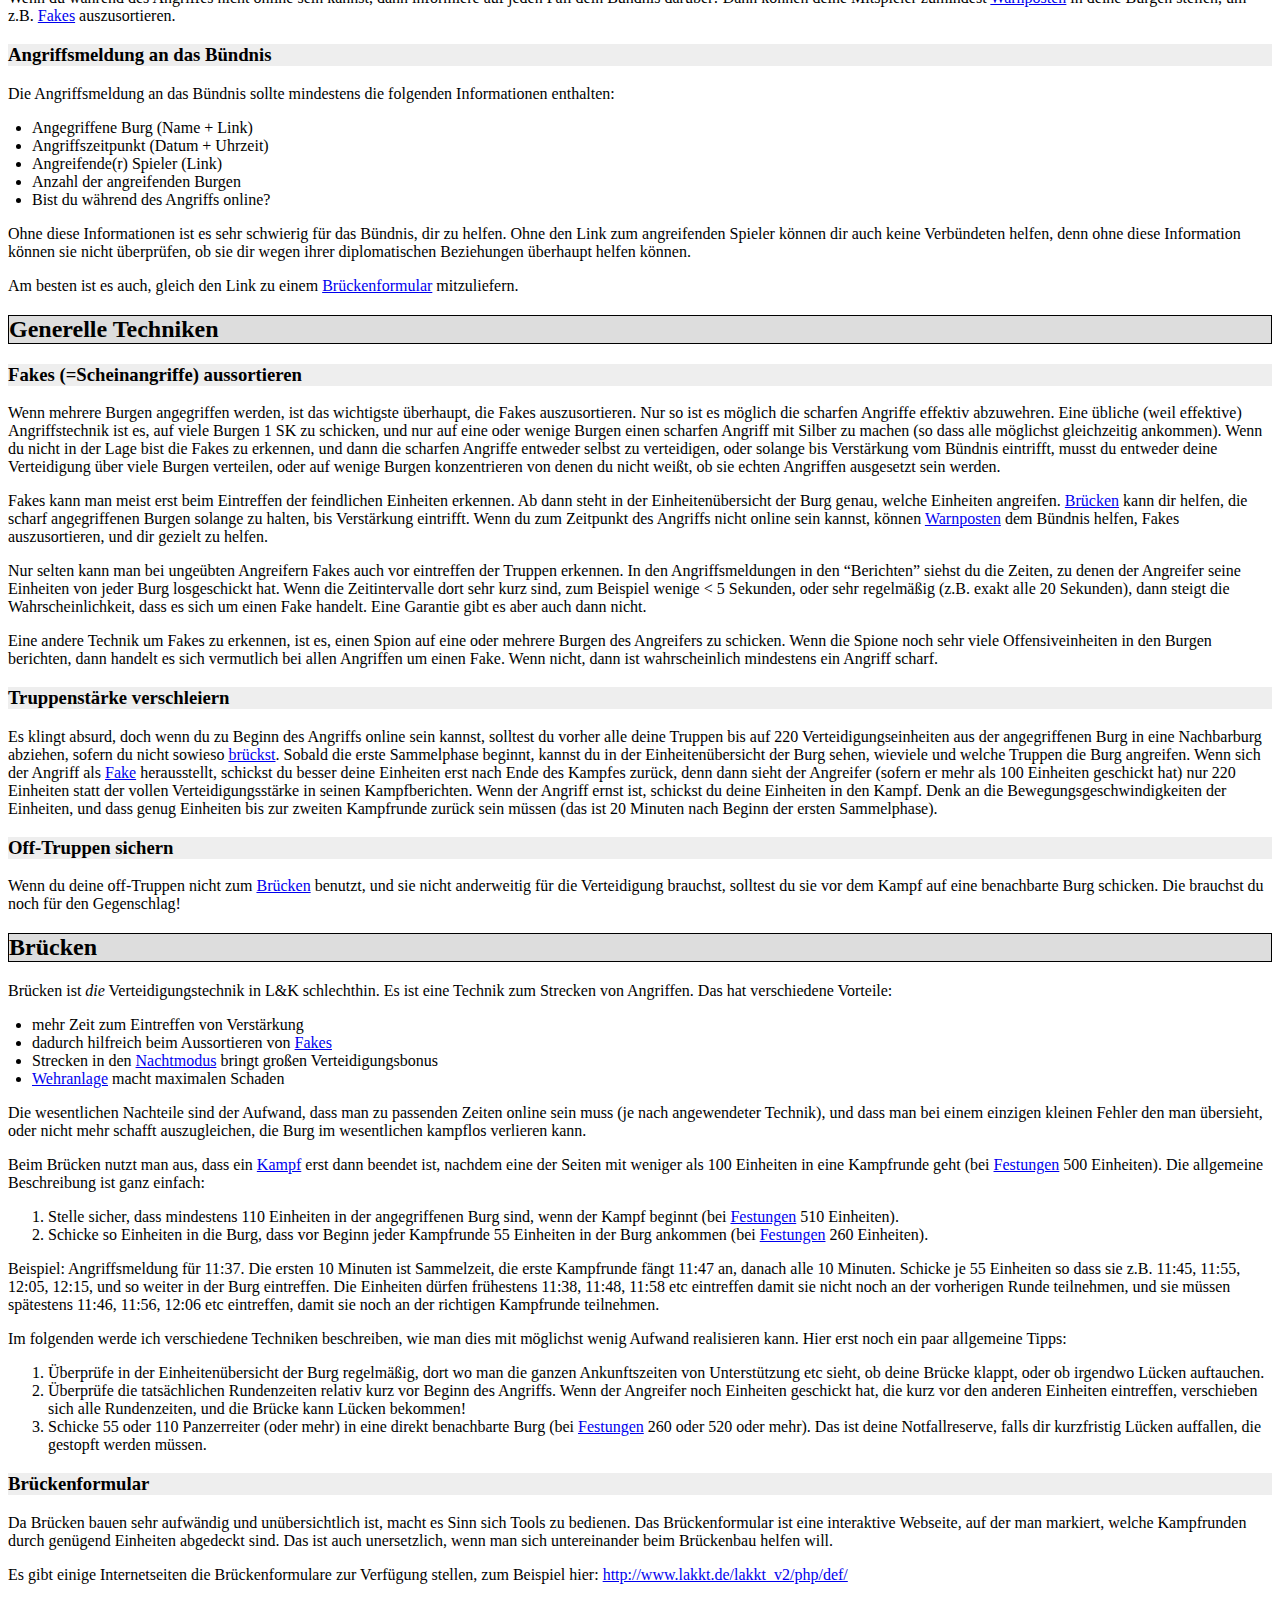
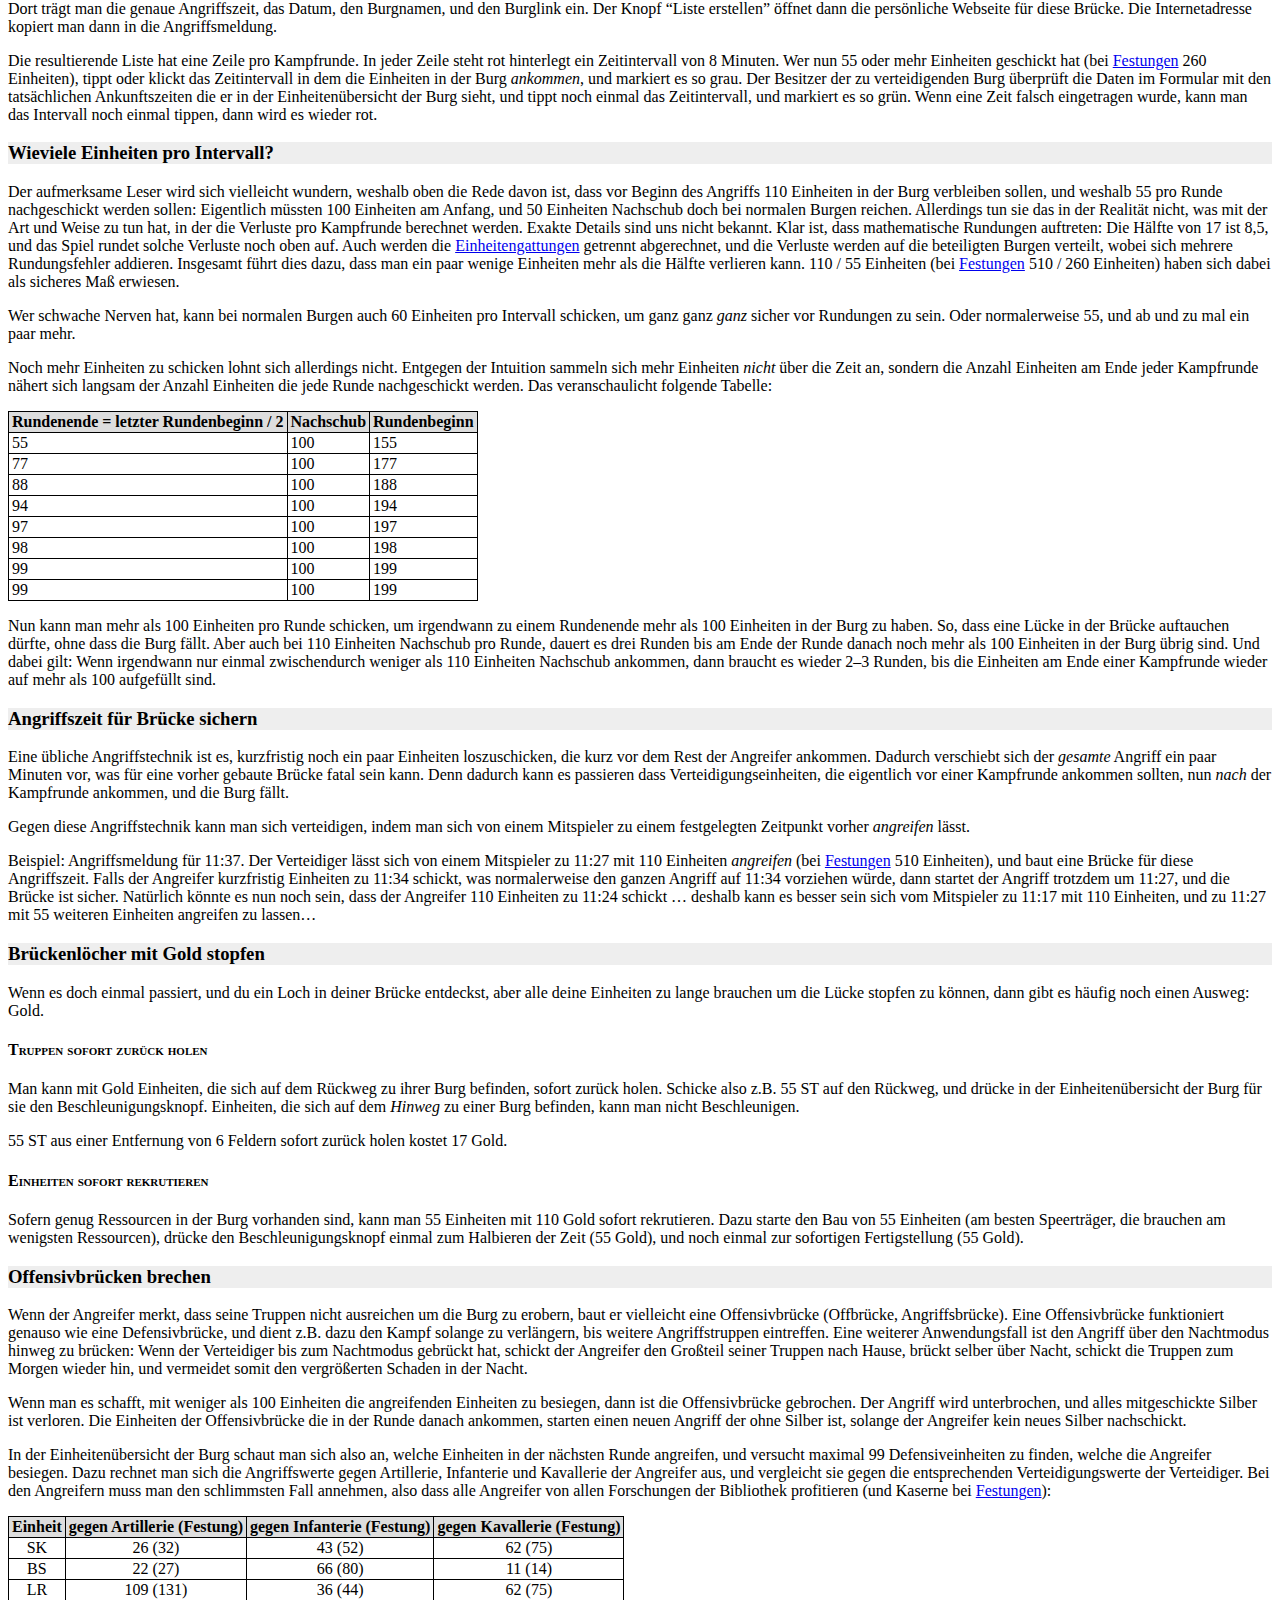
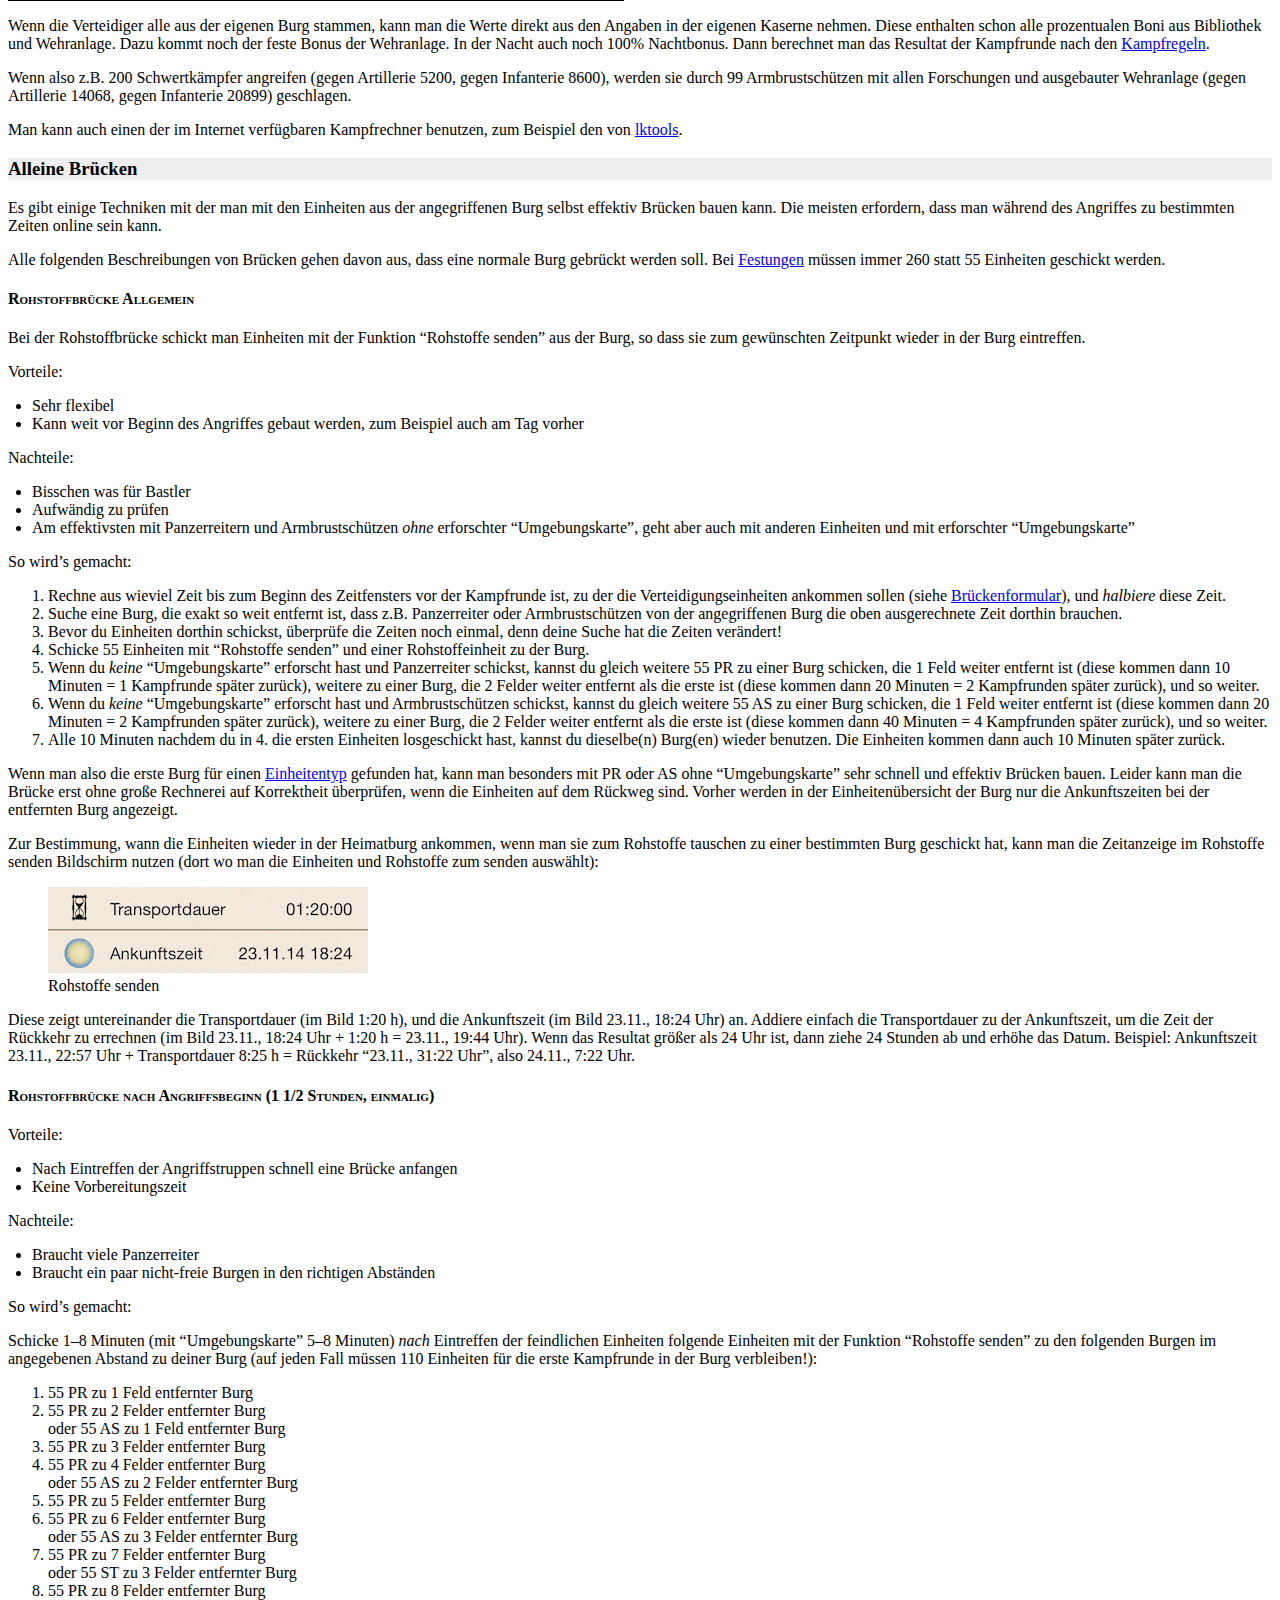
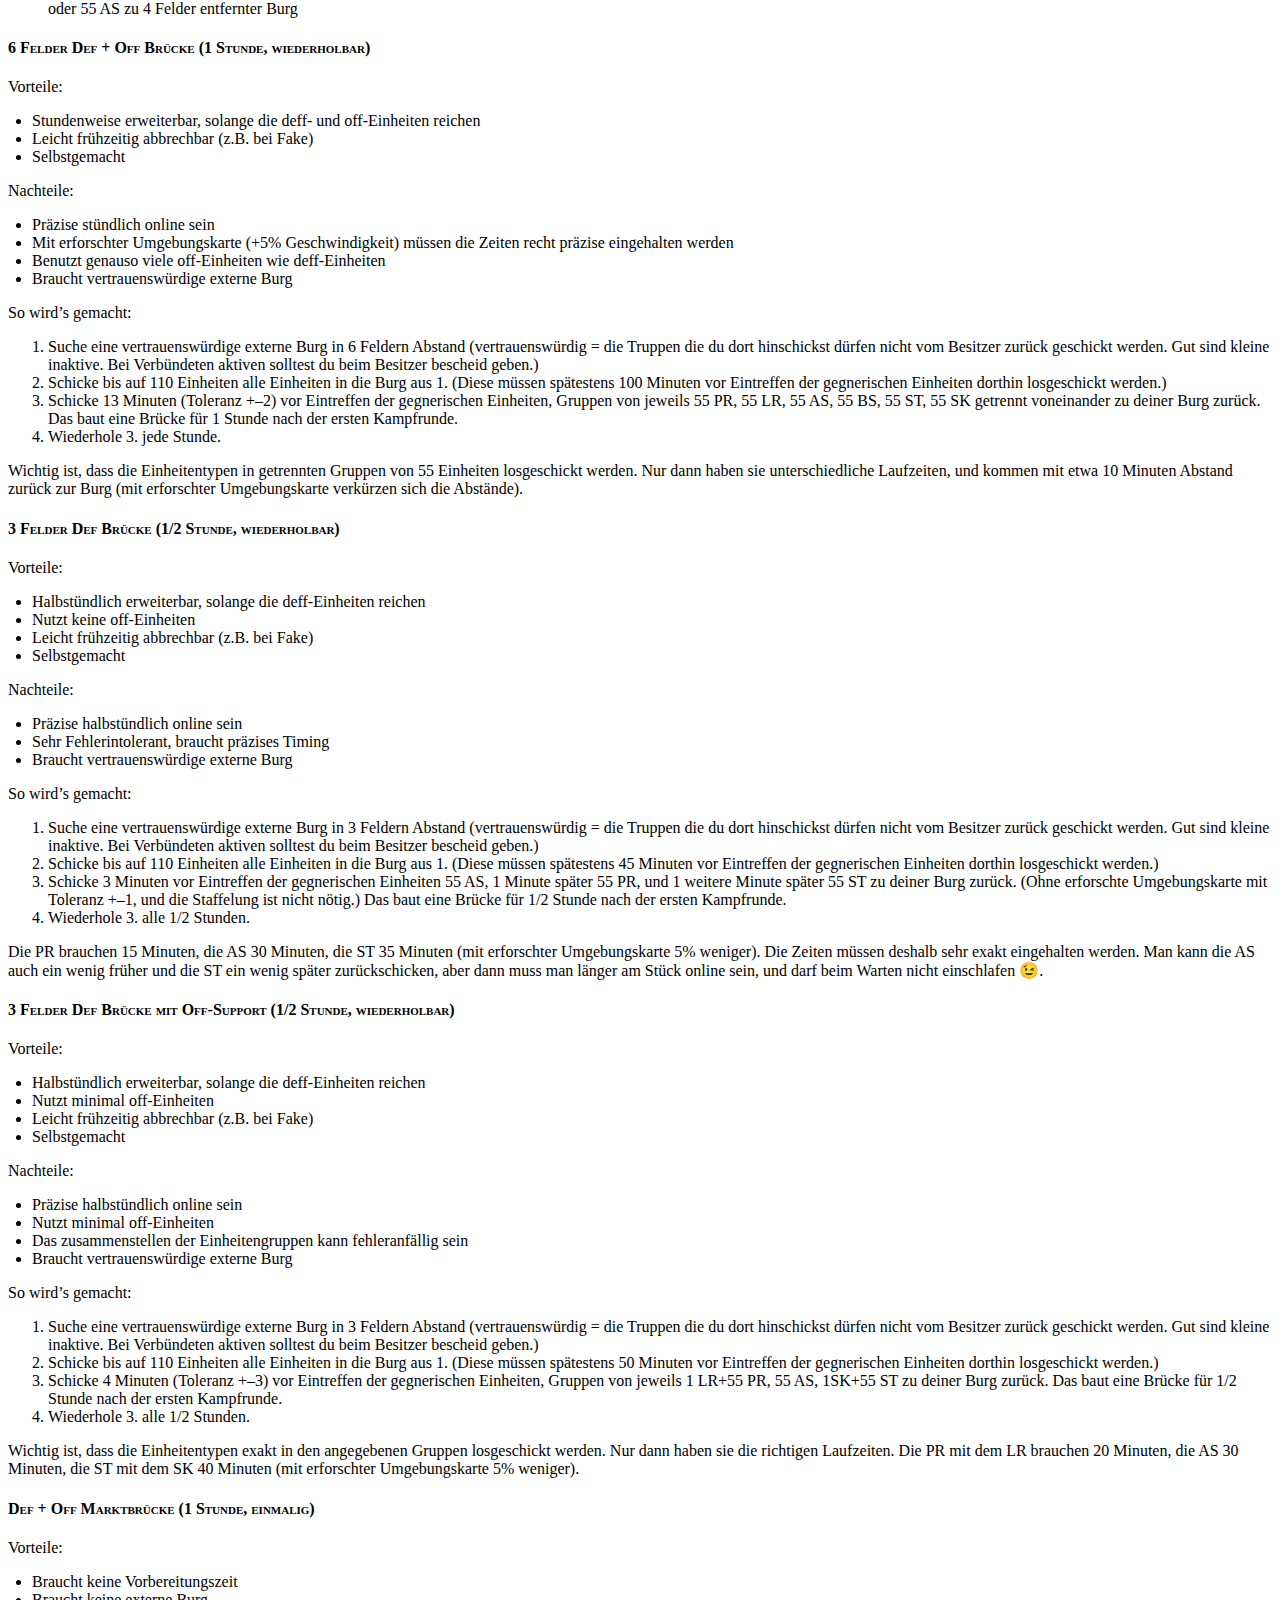
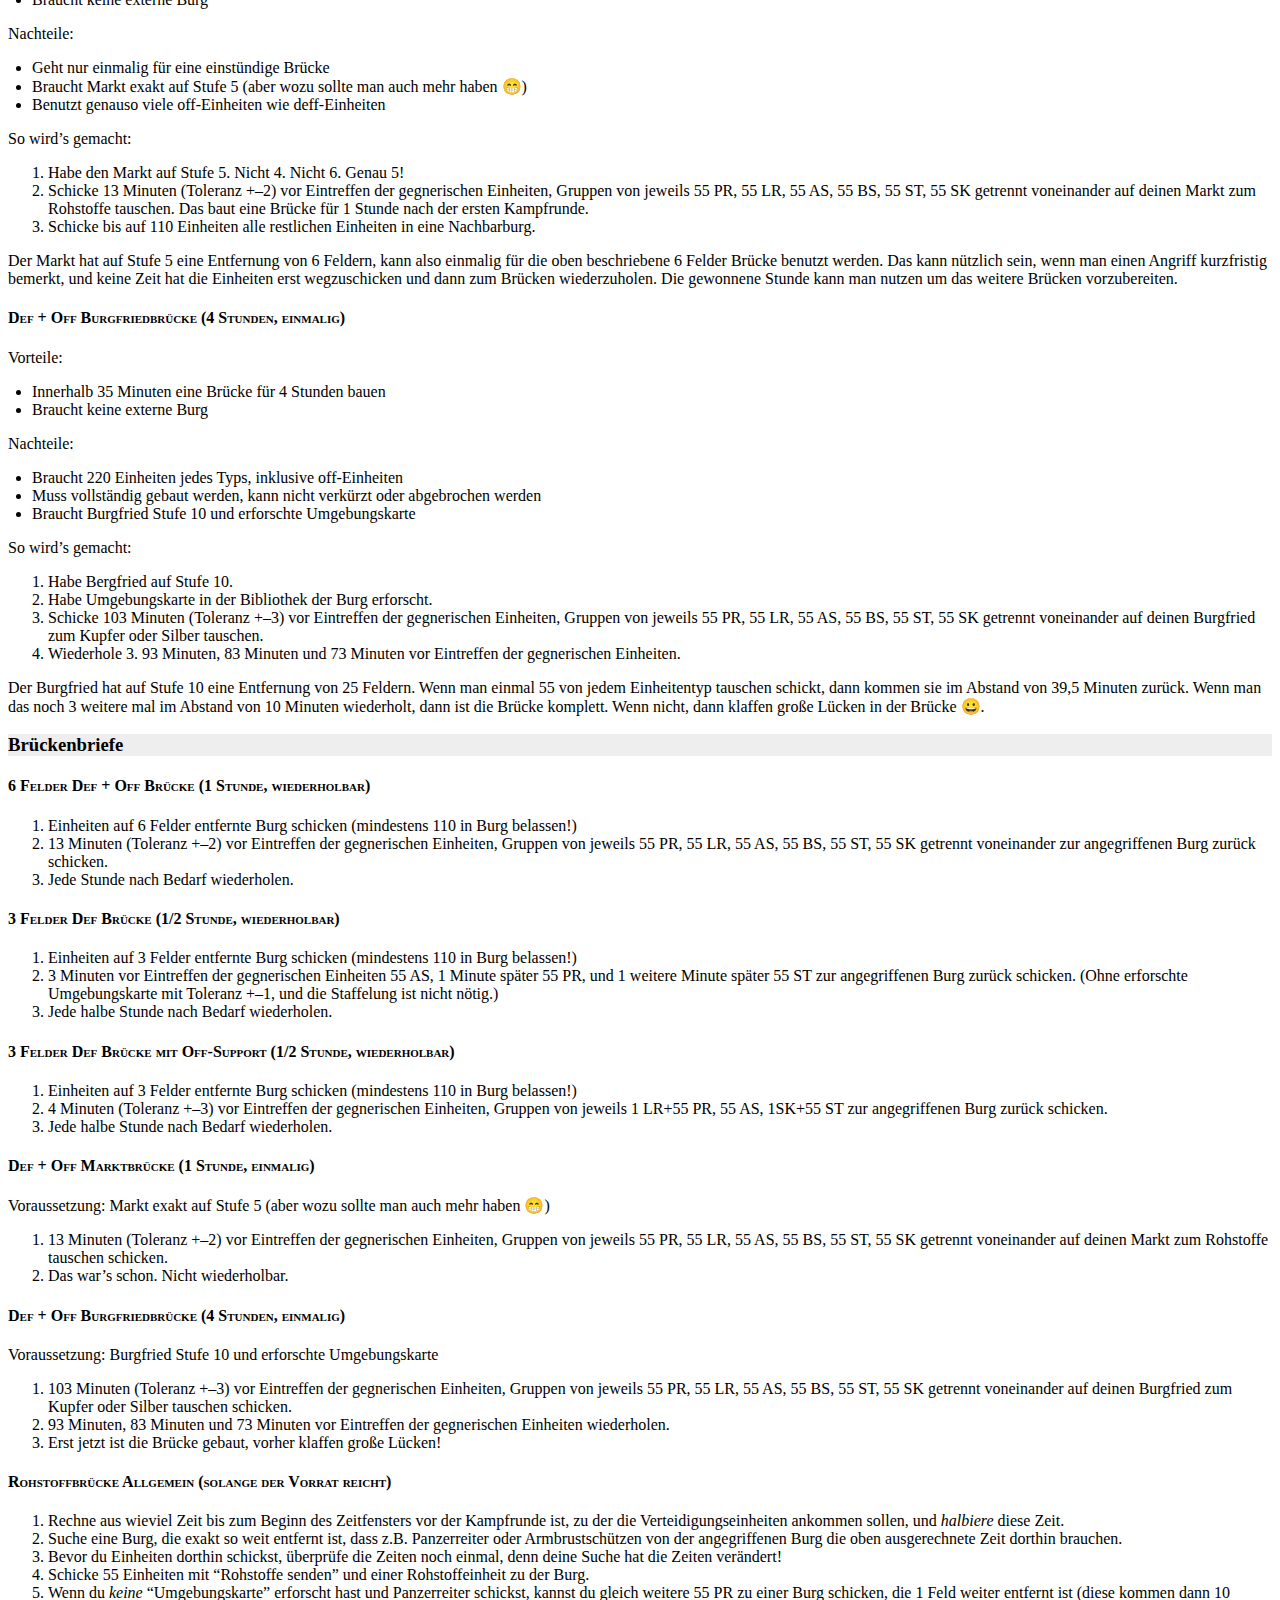
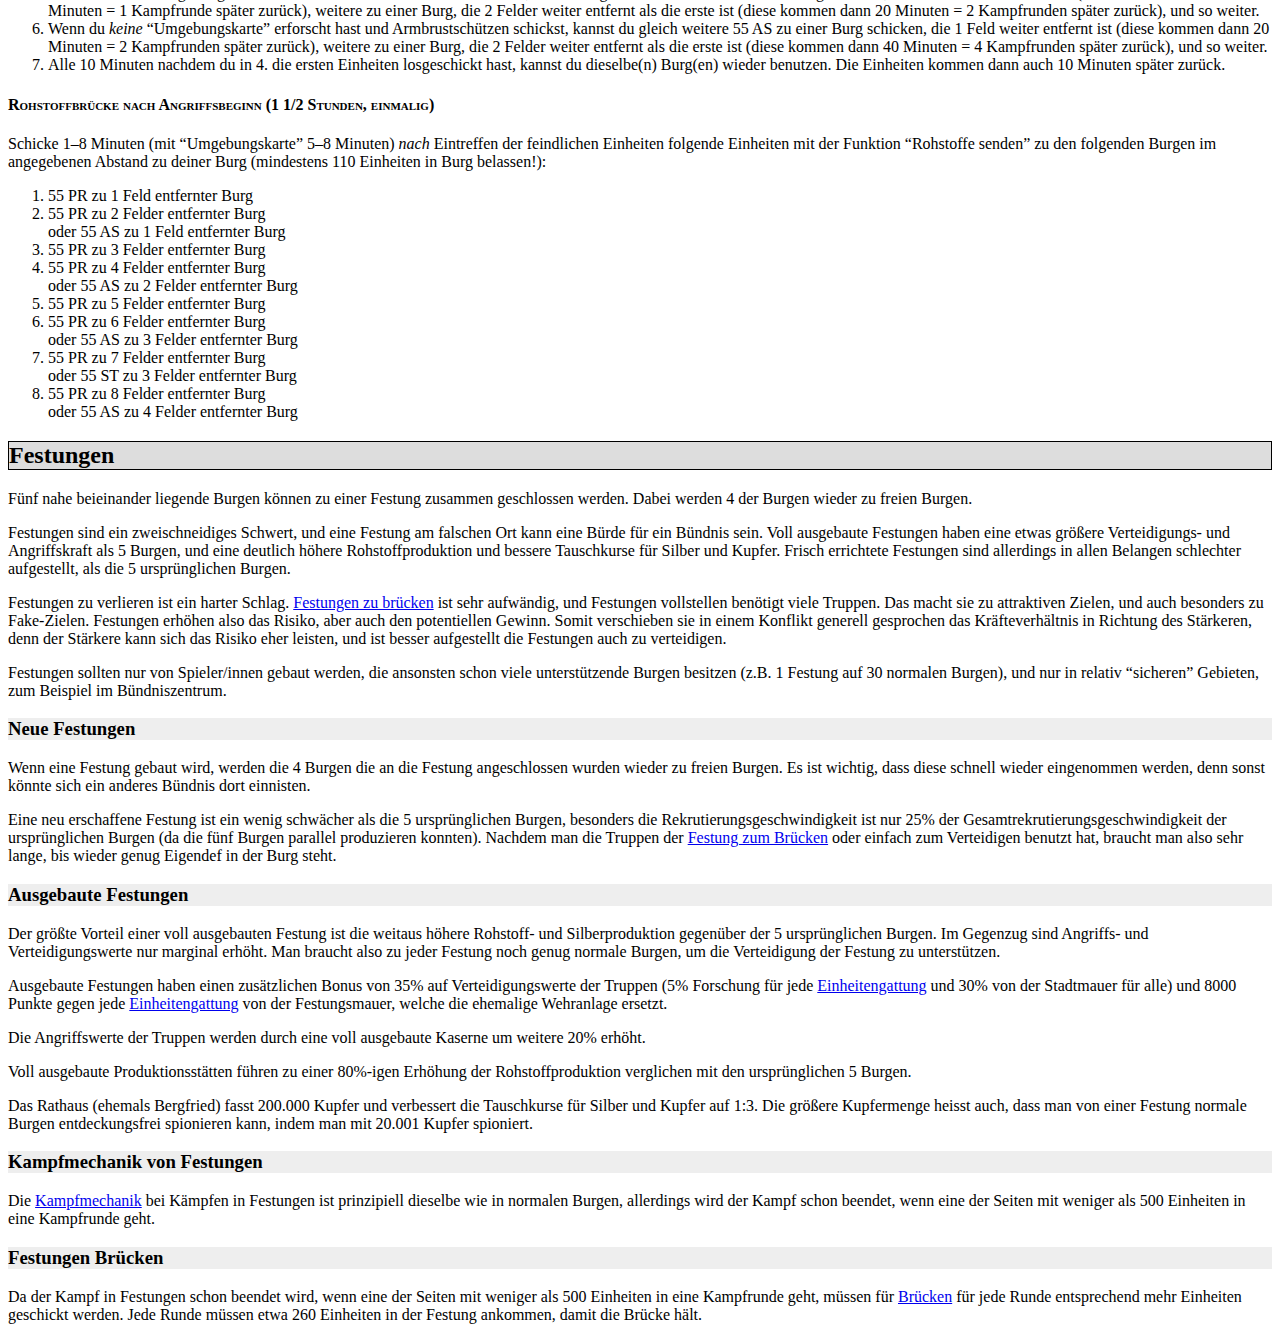
==== commit 1c7c951d: "Update v6" ====
--- a/index.html
+++ b/index.html
@@ -15,7 +15,9 @@
 
 <p>Author: Ez</p>
 
-<p><em>v5:</em>
+<p><em>v6:</em>
+Informationen zu Festungen<br/>
+<em>v5:</em>
 Rohstoffbrücke an den Anfang der Brückentechniken verschoben.<br/>
 <em>v4:</em>
 Einheiten pro Brückenintervall.
@@ -88,6 +90,14 @@
 <li><a href="#alleinebrücken">Alleine Brücken</a></li>
 <li><a href="#brückenbriefe">Brückenbriefe</a></li>
 </ul></li>
+<li><a href="#festungen">Festungen</a>
+
+<ul>
+<li><a href="#neuefestungen">Neue Festungen</a></li>
+<li><a href="#ausgebautefestungen">Ausgebaute Festungen</a></li>
+<li><a href="#kampfmechanikvonfestungen">Kampfmechanik von Festungen</a></li>
+<li><a href="#festungenbrücken">Festungen Brücken</a></li>
+</ul></li>
 </ul>
 
 <h2 id="einheiten">Einheiten</h2>
@@ -203,8 +213,8 @@
 <li>Die Kampfrunde wird durchgeführt: Die Truppenstärken werden verglichen und die Verluste auf beiden Seiten berechnet.
 
 <ol>
-<li>Wenn beide Seiten diese Kampfrunde mit mindestens 100 Einheiten angetreten haben, verlieren beide Seiten nur die Hälfte der berechneten Verluste, und eine weitere 10-minütige Sammelphase beginnt. Alle Einheiten, die überlebt haben, und alle die in dieser Zeit eintreffen, nehmen an der nächsten Kampfrunde teil.</li>
-<li>Wenn eine oder beide Seiten die Kampfrunde mit weniger als 100 Einheiten angetreten haben, so verlieren beide Seiten die berechneten Verluste, und der Kampf ist beendet.</li>
+<li>Wenn beide Seiten diese Kampfrunde mit mindestens 100 Einheiten angetreten haben (bei <a href="#festungen">Festungen</a> 500 Einheiten), verlieren beide Seiten nur die Hälfte der berechneten Verluste, und eine weitere 10-minütige Sammelphase beginnt. Alle Einheiten, die überlebt haben, und alle die in dieser Zeit eintreffen, nehmen an der nächsten Kampfrunde teil.</li>
+<li>Wenn eine oder beide Seiten die Kampfrunde mit weniger als 100 Einheiten angetreten haben (bei <a href="#festungen">Festungen</a> 500 Einheiten), so verlieren beide Seiten die berechneten Verluste, und der Kampf ist beendet.</li>
 </ol></li>
 <li>Wenn der Angreifer den Kampf gewinnt, und er zum Ende des Kampfes mindestens die von ihm benötigte Menge Silber bei der angegriffenen Burg hat, wird die Burg von ihm erobert. Ansonsten kehren überlebende Einheiten des Angreifers mit geplünderten Ressourcen nach Hause zurück.</li>
 </ol>
@@ -320,11 +330,11 @@
 
 <p>Die wesentlichen Nachteile sind der Aufwand, dass man zu passenden Zeiten online sein muss (je nach angewendeter Technik), und dass man bei einem einzigen kleinen Fehler den man übersieht, oder nicht mehr schafft auszugleichen, die Burg im wesentlichen kampflos verlieren kann.</p>
 
-<p>Beim Brücken nutzt man aus, dass ein <a href="#kampfmechanik">Kampf</a> erst dann beendet ist, nachdem eine der Seiten mit weniger als 100 Einheiten in eine Kampfrunde geht. Die allgemeine Beschreibung ist ganz einfach:</p>
-
-<ol>
-<li>Stelle sicher, dass mindestens 110 Einheiten in der angegriffenen Burg sind, wenn der Kampf beginnt.</li>
-<li>Schicke so Einheiten in die Burg, dass vor Beginn jeder Kampfrunde 55 Einheiten in der Burg ankommen.</li>
+<p>Beim Brücken nutzt man aus, dass ein <a href="#kampfmechanik">Kampf</a> erst dann beendet ist, nachdem eine der Seiten mit weniger als 100 Einheiten in eine Kampfrunde geht (bei <a href="#festungen">Festungen</a> 500 Einheiten). Die allgemeine Beschreibung ist ganz einfach:</p>
+
+<ol>
+<li>Stelle sicher, dass mindestens 110 Einheiten in der angegriffenen Burg sind, wenn der Kampf beginnt (bei <a href="#festungen">Festungen</a> 510 Einheiten).</li>
+<li>Schicke so Einheiten in die Burg, dass vor Beginn jeder Kampfrunde 55 Einheiten in der Burg ankommen (bei <a href="#festungen">Festungen</a> 260 Einheiten).</li>
 </ol>
 
 <p>Beispiel: Angriffsmeldung für 11:37. Die ersten 10 Minuten ist Sammelzeit, die erste Kampfrunde fängt 11:47 an, danach alle 10 Minuten. Schicke je 55 Einheiten so dass sie z.B. 11:45, 11:55, 12:05, 12:15, und so weiter in der Burg eintreffen. Die Einheiten dürfen frühestens 11:38, 11:48, 11:58 etc eintreffen damit sie nicht noch an der vorherigen Runde teilnehmen, und sie müssen spätestens 11:46, 11:56, 12:06 etc eintreffen, damit sie noch an der richtigen Kampfrunde teilnehmen.</p>
@@ -334,7 +344,7 @@
 <ol>
 <li>Überprüfe in der Einheitenübersicht der Burg regelmäßig, dort wo man die ganzen Ankunftszeiten von Unterstützung etc sieht, ob deine Brücke klappt, oder ob irgendwo Lücken auftauchen.</li>
 <li>Überprüfe die tatsächlichen Rundenzeiten relativ kurz vor Beginn des Angriffs. Wenn der Angreifer noch Einheiten geschickt hat, die kurz vor den anderen Einheiten eintreffen, verschieben sich alle Rundenzeiten, und die Brücke kann Lücken bekommen!</li>
-<li>Schicke 55 oder 110 Panzerreiter (oder mehr) in eine direkt benachbarte Burg. Das ist deine Notfallreserve, falls dir kurzfristig Lücken auffallen, die gestopft werden müssen.</li>
+<li>Schicke 55 oder 110 Panzerreiter (oder mehr) in eine direkt benachbarte Burg (bei <a href="#festungen">Festungen</a> 260 oder 520 oder mehr). Das ist deine Notfallreserve, falls dir kurzfristig Lücken auffallen, die gestopft werden müssen.</li>
 </ol>
 
 <h3 id="brückenformular">Brückenformular</h3>
@@ -345,13 +355,13 @@
 
 <p>Dort trägt man die genaue Angriffszeit, das Datum, den Burgnamen, und den Burglink ein. Der Knopf &#8220;Liste erstellen&#8221; öffnet dann die persönliche Webseite für diese Brücke. Die Internetadresse kopiert man dann in die Angriffsmeldung.</p>
 
-<p>Die resultierende Liste hat eine Zeile pro Kampfrunde. In jeder Zeile steht rot hinterlegt ein Zeitintervall von 8 Minuten. Wer nun 55 oder mehr Einheiten geschickt hat, tippt oder klickt das Zeitintervall in dem die Einheiten in der Burg <em>ankommen</em>, und markiert es so grau. Der Besitzer der zu verteidigenden Burg überprüft die Daten im Formular mit den tatsächlichen Ankunftszeiten die er in der Einheitenübersicht der Burg sieht, und tippt noch einmal das Zeitintervall, und markiert es so grün. Wenn eine Zeit falsch eingetragen wurde, kann man das Intervall noch einmal tippen, dann wird es wieder rot.</p>
+<p>Die resultierende Liste hat eine Zeile pro Kampfrunde. In jeder Zeile steht rot hinterlegt ein Zeitintervall von 8 Minuten. Wer nun 55 oder mehr Einheiten geschickt hat (bei <a href="#festungen">Festungen</a> 260 Einheiten), tippt oder klickt das Zeitintervall in dem die Einheiten in der Burg <em>ankommen</em>, und markiert es so grau. Der Besitzer der zu verteidigenden Burg überprüft die Daten im Formular mit den tatsächlichen Ankunftszeiten die er in der Einheitenübersicht der Burg sieht, und tippt noch einmal das Zeitintervall, und markiert es so grün. Wenn eine Zeit falsch eingetragen wurde, kann man das Intervall noch einmal tippen, dann wird es wieder rot.</p>
 
 <h3 id="brückeneinheiten">Wieviele Einheiten pro Intervall?</h3>
 
-<p>Der aufmerksame Leser wird sich vielleicht wundern, weshalb oben die Rede davon ist, dass vor Beginn des Angriffs 110 Einheiten in der Burg verbleiben sollen, und weshalb 55 pro Runde nachgeschickt werden sollen: Eigentlich müssten 100 Einheiten am Anfang, und 50 Einheiten Nachschub doch reichen. Allerdings tun sie das in der Realität nicht, was mit der Art und Weise zu tun hat, in der die Verluste pro Kampfrunde berechnet werden. Exakte Details sind uns nicht bekannt. Klar ist, dass mathematische Rundungen auftreten: Die Hälfte von 17 ist 8,5, und das Spiel rundet solche Verluste noch oben auf. Auch werden die <a href="#gattungen">Einheitengattungen</a> getrennt abgerechnet, und die Verluste werden auf die beteiligten Burgen verteilt, wobei sich mehrere Rundungsfehler addieren. Insgesamt führt dies dazu, dass man ein paar wenige Einheiten mehr als die Hälfte verlieren kann. 110 / 55 Einheiten haben sich dabei als sicheres Maß erwiesen.</p>
-
-<p>Wer schwache Nerven hat, kann auch 60 Einheiten pro Intervall schicken, um ganz ganz <em>ganz</em> sicher vor Rundungen zu sein. Oder normalerweise 55, und ab und zu mal ein paar mehr.</p>
+<p>Der aufmerksame Leser wird sich vielleicht wundern, weshalb oben die Rede davon ist, dass vor Beginn des Angriffs 110 Einheiten in der Burg verbleiben sollen, und weshalb 55 pro Runde nachgeschickt werden sollen: Eigentlich müssten 100 Einheiten am Anfang, und 50 Einheiten Nachschub doch bei normalen Burgen reichen. Allerdings tun sie das in der Realität nicht, was mit der Art und Weise zu tun hat, in der die Verluste pro Kampfrunde berechnet werden. Exakte Details sind uns nicht bekannt. Klar ist, dass mathematische Rundungen auftreten: Die Hälfte von 17 ist 8,5, und das Spiel rundet solche Verluste noch oben auf. Auch werden die <a href="#gattungen">Einheitengattungen</a> getrennt abgerechnet, und die Verluste werden auf die beteiligten Burgen verteilt, wobei sich mehrere Rundungsfehler addieren. Insgesamt führt dies dazu, dass man ein paar wenige Einheiten mehr als die Hälfte verlieren kann. 110 / 55 Einheiten (bei <a href="#festungen">Festungen</a> 510 / 260 Einheiten) haben sich dabei als sicheres Maß erwiesen.</p>
+
+<p>Wer schwache Nerven hat, kann bei normalen Burgen auch 60 Einheiten pro Intervall schicken, um ganz ganz <em>ganz</em> sicher vor Rundungen zu sein. Oder normalerweise 55, und ab und zu mal ein paar mehr.</p>
 
 <p>Noch mehr Einheiten zu schicken lohnt sich allerdings nicht. Entgegen der Intuition sammeln sich mehr Einheiten <em>nicht</em> über die Zeit an, sondern die Anzahl Einheiten am Ende jeder Kampfrunde nähert sich langsam der Anzahl Einheiten die jede Runde nachgeschickt werden. Das veranschaulicht folgende Tabelle:</p>
 
@@ -422,7 +432,7 @@
 
 <p>Gegen diese Angriffstechnik kann man sich verteidigen, indem man sich von einem Mitspieler zu einem festgelegten Zeitpunkt vorher <em>angreifen</em> lässt.</p>
 
-<p>Beispiel: Angriffsmeldung für 11:37. Der Verteidiger lässt sich von einem Mitspieler zu 11:27 mit 110 Einheiten <em>angreifen</em>, und baut eine Brücke für diese Angriffszeit. Falls der Angreifer kurzfristig Einheiten zu 11:34 schickt, was normalerweise den ganzen Angriff auf 11:34 vorziehen würde, dann startet der Angriff trotzdem um 11:27, und die Brücke ist sicher. Natürlich könnte es nun noch sein, dass der Angreifer 110 Einheiten zu 11:24 schickt &#8230; deshalb kann es besser sein sich vom Mitspieler zu 11:17 mit 110 Einheiten, und zu 11:27 mit 55 weiteren Einheiten angreifen zu lassen&#8230;</p>
+<p>Beispiel: Angriffsmeldung für 11:37. Der Verteidiger lässt sich von einem Mitspieler zu 11:27 mit 110 Einheiten <em>angreifen</em> (bei <a href="#festungen">Festungen</a> 510 Einheiten), und baut eine Brücke für diese Angriffszeit. Falls der Angreifer kurzfristig Einheiten zu 11:34 schickt, was normalerweise den ganzen Angriff auf 11:34 vorziehen würde, dann startet der Angriff trotzdem um 11:27, und die Brücke ist sicher. Natürlich könnte es nun noch sein, dass der Angreifer 110 Einheiten zu 11:24 schickt &#8230; deshalb kann es besser sein sich vom Mitspieler zu 11:17 mit 110 Einheiten, und zu 11:27 mit 55 weiteren Einheiten angreifen zu lassen&#8230;</p>
 
 <h3 id="brückengold">Brückenlöcher mit Gold stopfen</h3>
 
@@ -437,7 +447,7 @@
 
 <h4 id="einheitensofortrekrutieren">Einheiten sofort rekrutieren</h4>
 
-<p>Sofern genug Ressourcen in der Burg vorhanden sind, kann man 55 Einheiten mit 110 Gold sofort rekrutieren. Dazu starte den Bau von 55 Einheiten (am besten Speerträger, die brauchen am wenigsten Ressourcen), drückst den Beschleunigungsknopf einmal zum Halbieren der Zeit (55 Gold), und noch einmal zur sofortigen Fertigstellung (55 Gold).</p>
+<p>Sofern genug Ressourcen in der Burg vorhanden sind, kann man 55 Einheiten mit 110 Gold sofort rekrutieren. Dazu starte den Bau von 55 Einheiten (am besten Speerträger, die brauchen am wenigsten Ressourcen), drücke den Beschleunigungsknopf einmal zum Halbieren der Zeit (55 Gold), und noch einmal zur sofortigen Fertigstellung (55 Gold).</p>
 
 <h3 id="offensivbrückenbrechen">Offensivbrücken brechen</h3>
 
@@ -445,7 +455,7 @@
 
 <p>Wenn man es schafft, mit weniger als 100 Einheiten die angreifenden Einheiten zu besiegen, dann ist die Offensivbrücke gebrochen. Der Angriff wird unterbrochen, und alles mitgeschickte Silber ist verloren. Die Einheiten der Offensivbrücke die in der Runde danach ankommen, starten einen neuen Angriff der ohne Silber ist, solange der Angreifer kein neues Silber nachschickt.</p>
 
-<p>In der Einheitenübersicht der Burg schaut man sich also an, welche Einheiten in der nächsten Runde angreifen, und versucht maximal 99 Defensiveinheiten zu finden, welche die Angreifer besiegen. Dazu rechnet man sich die Angriffswerte gegen Artillerie, Infanterie und Kavallerie der Angreifer aus, und vergleicht sie gegen die entsprechenden Verteidigungswerte der Verteidiger. Bei den Angreifern muss man den schlimmsten Fall annehmen, also dass alle Angreifer von allen Forschungen der Bibliothek profitieren:</p>
+<p>In der Einheitenübersicht der Burg schaut man sich also an, welche Einheiten in der nächsten Runde angreifen, und versucht maximal 99 Defensiveinheiten zu finden, welche die Angreifer besiegen. Dazu rechnet man sich die Angriffswerte gegen Artillerie, Infanterie und Kavallerie der Angreifer aus, und vergleicht sie gegen die entsprechenden Verteidigungswerte der Verteidiger. Bei den Angreifern muss man den schlimmsten Fall annehmen, also dass alle Angreifer von allen Forschungen der Bibliothek profitieren (und Kaserne bei <a href="#festungen">Festungen</a>):</p>
 
 <table>
 <colgroup>
@@ -458,30 +468,30 @@
 <thead>
 <tr>
 	<th style="text-align:center;">Einheit</th>
-	<th style="text-align:center;">gegen Artillerie</th>
-	<th style="text-align:center;">gegen Infanterie</th>
-	<th style="text-align:center;">gegen Kavallerie</th>
+	<th style="text-align:center;">gegen Artillerie (Festung)</th>
+	<th style="text-align:center;">gegen Infanterie (Festung)</th>
+	<th style="text-align:center;">gegen Kavallerie (Festung)</th>
 </tr>
 </thead>
 
 <tbody>
 <tr>
 	<td style="text-align:center;">SK</td>
-	<td style="text-align:center;">26</td>
-	<td style="text-align:center;">43</td>
-	<td style="text-align:center;">62</td>
+	<td style="text-align:center;">26 (32)</td>
+	<td style="text-align:center;">43 (52)</td>
+	<td style="text-align:center;">62 (75)</td>
 </tr>
 <tr>
 	<td style="text-align:center;">BS</td>
-	<td style="text-align:center;">22</td>
-	<td style="text-align:center;">66</td>
-	<td style="text-align:center;">11</td>
+	<td style="text-align:center;">22 (27)</td>
+	<td style="text-align:center;">66 (80)</td>
+	<td style="text-align:center;">11 (14)</td>
 </tr>
 <tr>
 	<td style="text-align:center;">LR</td>
-	<td style="text-align:center;">109</td>
-	<td style="text-align:center;">36</td>
-	<td style="text-align:center;">62</td>
+	<td style="text-align:center;">109 (131)</td>
+	<td style="text-align:center;">36 (44)</td>
+	<td style="text-align:center;">62 (75)</td>
 </tr>
 </tbody>
 </table>
@@ -490,11 +500,13 @@
 
 <p>Wenn also z.B. 200 Schwertkämpfer angreifen (gegen Artillerie 5200, gegen Infanterie 8600), werden sie durch 99 Armbrustschützen mit allen Forschungen und ausgebauter Wehranlage (gegen Artillerie 14068, gegen Infanterie 20899) geschlagen.</p>
 
-<p>Man kann auch einen der im Internet verfügbaren Kampfrechner benutzen, zum Beispiel den von <a href="http://www.lakkt.de/lakkt_v2/php/kampfrechner/kampfrechner_eingabe.php">LaKKT</a>.</p>
+<p>Man kann auch einen der im Internet verfügbaren Kampfrechner benutzen, zum Beispiel den von <a href="http://www.lktools.de/index.php?page=rechner">lktools</a>.</p>
 
 <h3 id="alleinebrücken">Alleine Brücken</h3>
 
 <p>Es gibt einige Techniken mit der man mit den Einheiten aus der angegriffenen Burg selbst effektiv Brücken bauen kann. Die meisten erfordern, dass man während des Angriffes zu bestimmten Zeiten online sein kann.</p>
+
+<p>Alle folgenden Beschreibungen von Brücken gehen davon aus, dass eine normale Burg gebrückt werden soll. Bei <a href="#festungen">Festungen</a> müssen immer 260 statt 55 Einheiten geschickt werden.</p>
 
 <h4 id="rohstoffbrückeallgemein">Rohstoffbrücke Allgemein</h4>
 
@@ -797,5 +809,42 @@
 oder 55 AS zu 4 Felder entfernter Burg</li>
 </ol>
 
+<h2 id="festungen">Festungen</h2>
+
+<p>Fünf nahe beieinander liegende Burgen können zu einer Festung zusammen geschlossen werden. Dabei werden 4 der Burgen wieder zu freien Burgen.</p>
+
+<p>Festungen sind ein zweischneidiges Schwert, und eine Festung am falschen Ort kann eine Bürde für ein Bündnis sein. Voll ausgebaute Festungen haben eine etwas größere Verteidigungs- und Angriffskraft als 5 Burgen, und eine deutlich höhere Rohstoffproduktion und bessere Tauschkurse für Silber und Kupfer. Frisch errichtete Festungen sind allerdings in allen Belangen schlechter aufgestellt, als die 5 ursprünglichen Burgen.</p>
+
+<p>Festungen zu verlieren ist ein harter Schlag. <a href="#festungenbrücken">Festungen zu brücken</a> ist sehr aufwändig, und Festungen vollstellen benötigt viele Truppen. Das macht sie zu attraktiven Zielen, und auch besonders zu Fake-Zielen. Festungen erhöhen also das Risiko, aber auch den potentiellen Gewinn. Somit verschieben sie in einem Konflikt generell gesprochen das Kräfteverhältnis in Richtung des Stärkeren, denn der Stärkere kann sich das Risiko eher leisten, und ist besser aufgestellt die Festungen auch zu verteidigen.</p>
+
+<p>Festungen sollten nur von Spieler/innen gebaut werden, die ansonsten schon viele unterstützende Burgen besitzen (z.B. 1 Festung auf 30 normalen Burgen), und nur in relativ &#8220;sicheren&#8221; Gebieten, zum Beispiel im Bündniszentrum.</p>
+
+<h3 id="neuefestungen">Neue Festungen</h3>
+
+<p>Wenn eine Festung gebaut wird, werden die 4 Burgen die an die Festung angeschlossen wurden wieder zu freien Burgen. Es ist wichtig, dass diese schnell wieder eingenommen werden, denn sonst könnte sich ein anderes Bündnis dort einnisten.</p>
+
+<p>Eine neu erschaffene Festung ist ein wenig schwächer als die 5 ursprünglichen Burgen, besonders die Rekrutierungsgeschwindigkeit ist nur 25% der Gesamtrekrutierungsgeschwindigkeit der ursprünglichen Burgen (da die fünf Burgen parallel produzieren konnten). Nachdem man die Truppen der <a href="#festungenbrücken">Festung zum Brücken</a> oder einfach zum Verteidigen benutzt hat, braucht man also sehr lange, bis wieder genug Eigendef in der Burg steht.</p>
+
+<h3 id="ausgebautefestungen">Ausgebaute Festungen</h3>
+
+<p>Der größte Vorteil einer voll ausgebauten Festung ist die weitaus höhere Rohstoff- und Silberproduktion gegenüber der 5 ursprünglichen Burgen. Im Gegenzug sind Angriffs- und Verteidigungswerte nur marginal erhöht. Man braucht also zu jeder Festung noch genug normale Burgen, um die Verteidigung der Festung zu unterstützen.</p>
+
+<p>Ausgebaute Festungen haben einen zusätzlichen Bonus von 35% auf Verteidigungswerte der Truppen (5% Forschung für jede <a href="#gattungen">Einheitengattung</a> und 30% von der Stadtmauer für alle) und 8000 Punkte gegen jede <a href="#gattungen">Einheitengattung</a> von der Festungsmauer, welche die ehemalige Wehranlage ersetzt.</p>
+
+<p>Die Angriffswerte der Truppen werden durch eine voll ausgebaute Kaserne um weitere 20% erhöht.</p>
+
+<p>Voll ausgebaute Produktionsstätten führen zu einer 80%-igen Erhöhung der Rohstoffproduktion verglichen mit den ursprünglichen 5 Burgen.</p>
+
+<p>Das Rathaus (ehemals Bergfried) fasst 200.000 Kupfer und verbessert die Tauschkurse für Silber und Kupfer auf 1:3.
+Die größere Kupfermenge heisst auch, dass man von einer Festung normale Burgen entdeckungsfrei spionieren kann, indem man mit 20.001 Kupfer spioniert.</p>
+
+<h3 id="kampfmechanikvonfestungen">Kampfmechanik von Festungen</h3>
+
+<p>Die <a href="#kampfmechanik">Kampfmechanik</a> bei Kämpfen in Festungen ist prinzipiell dieselbe wie in normalen Burgen, allerdings wird der Kampf schon beendet, wenn eine der Seiten mit weniger als 500 Einheiten in eine Kampfrunde geht.</p>
+
+<h3 id="festungenbrücken">Festungen Brücken</h3>
+
+<p>Da der Kampf in Festungen schon beendet wird, wenn eine der Seiten mit weniger als 500 Einheiten in eine Kampfrunde geht, müssen für <a href="#brücken">Brücken</a> für jede Runde entsprechend mehr Einheiten geschickt werden. Jede Runde müssen etwa 260 Einheiten in der Festung ankommen, damit die Brücke hält.</p>
+
 </body>
 </html>
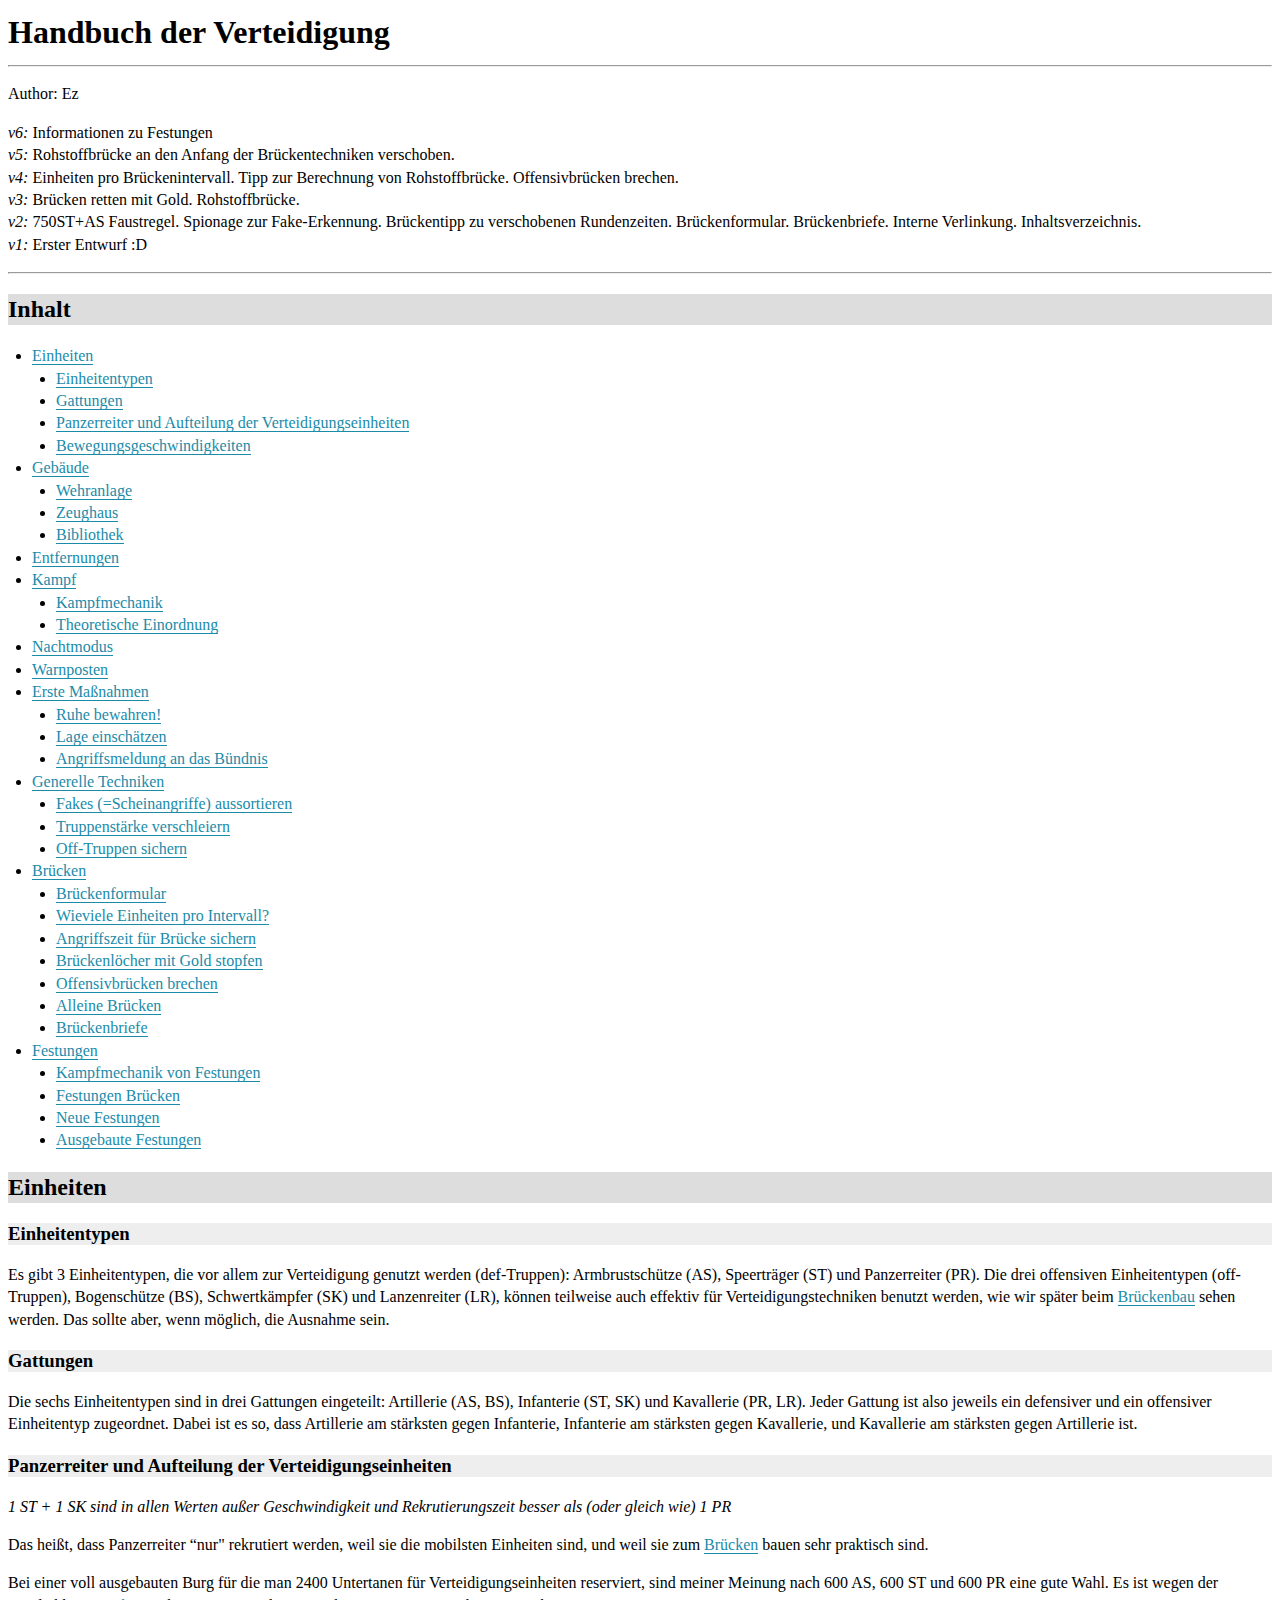
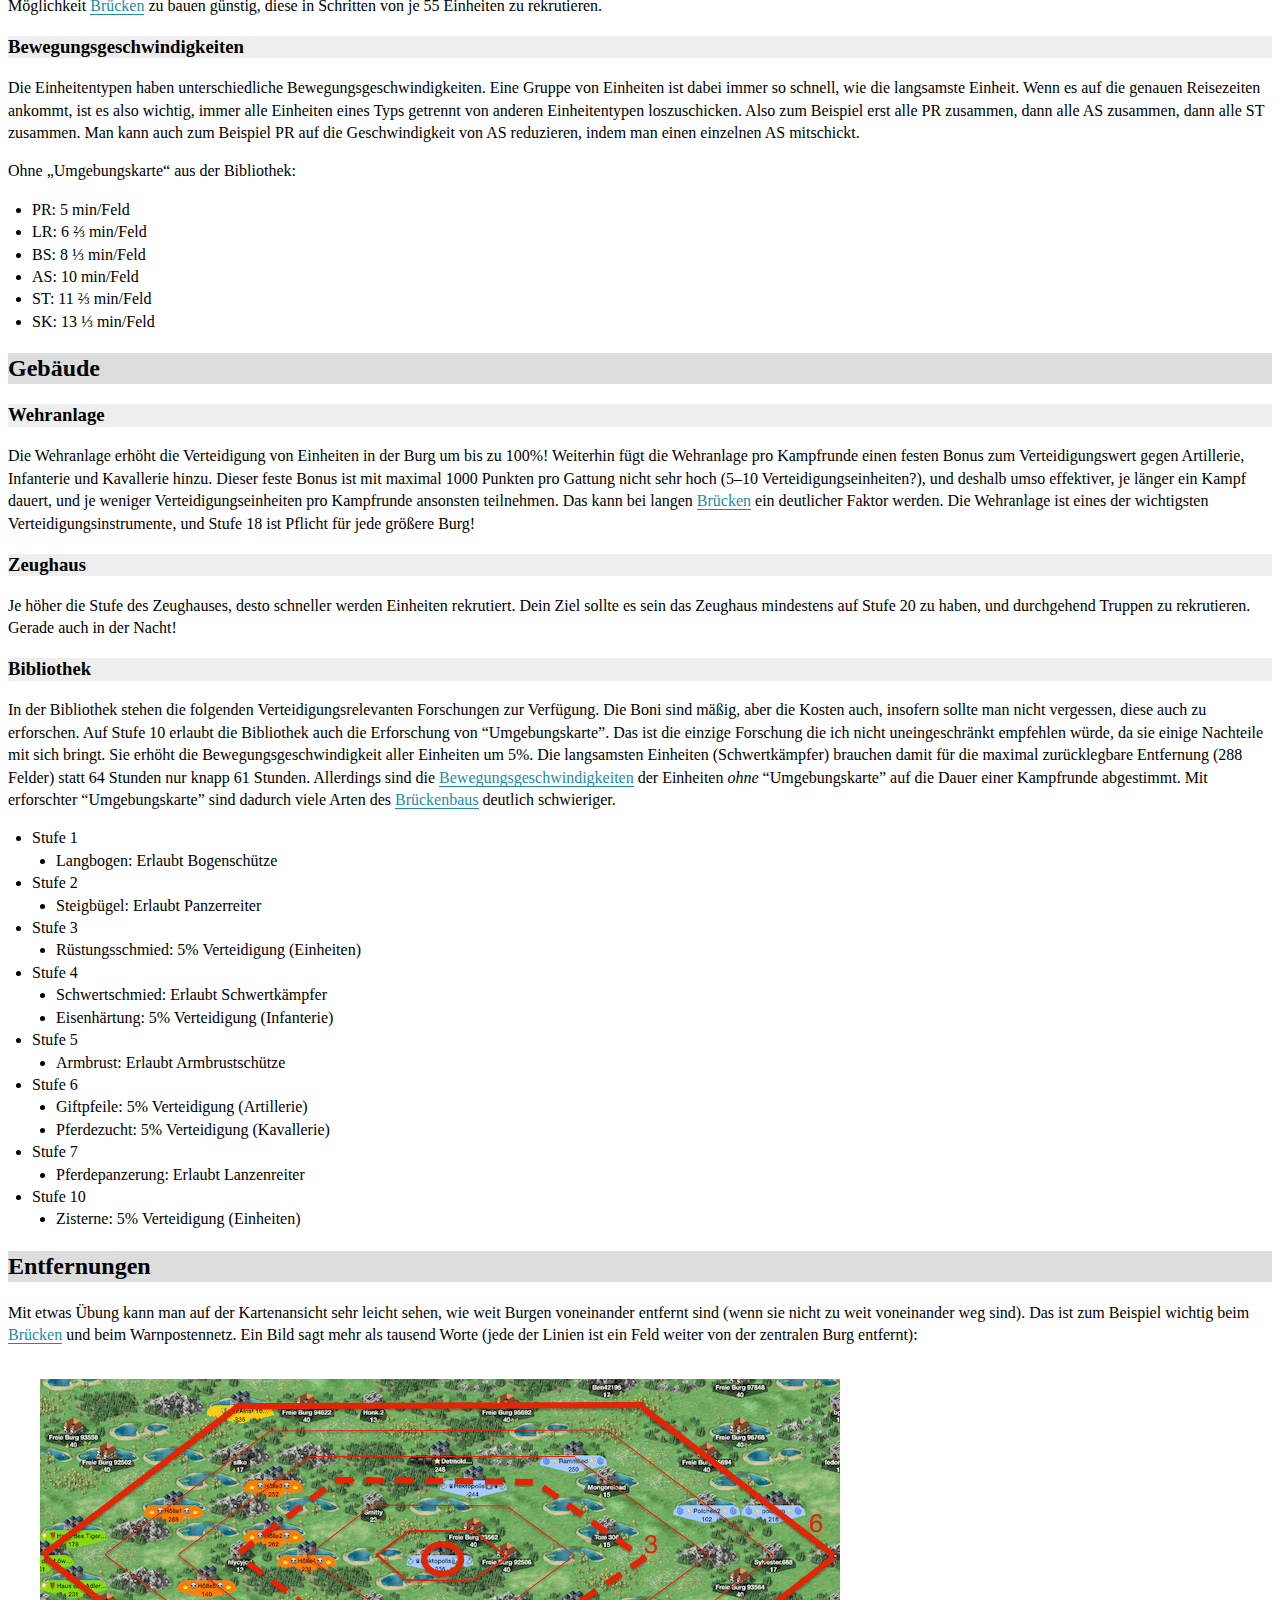
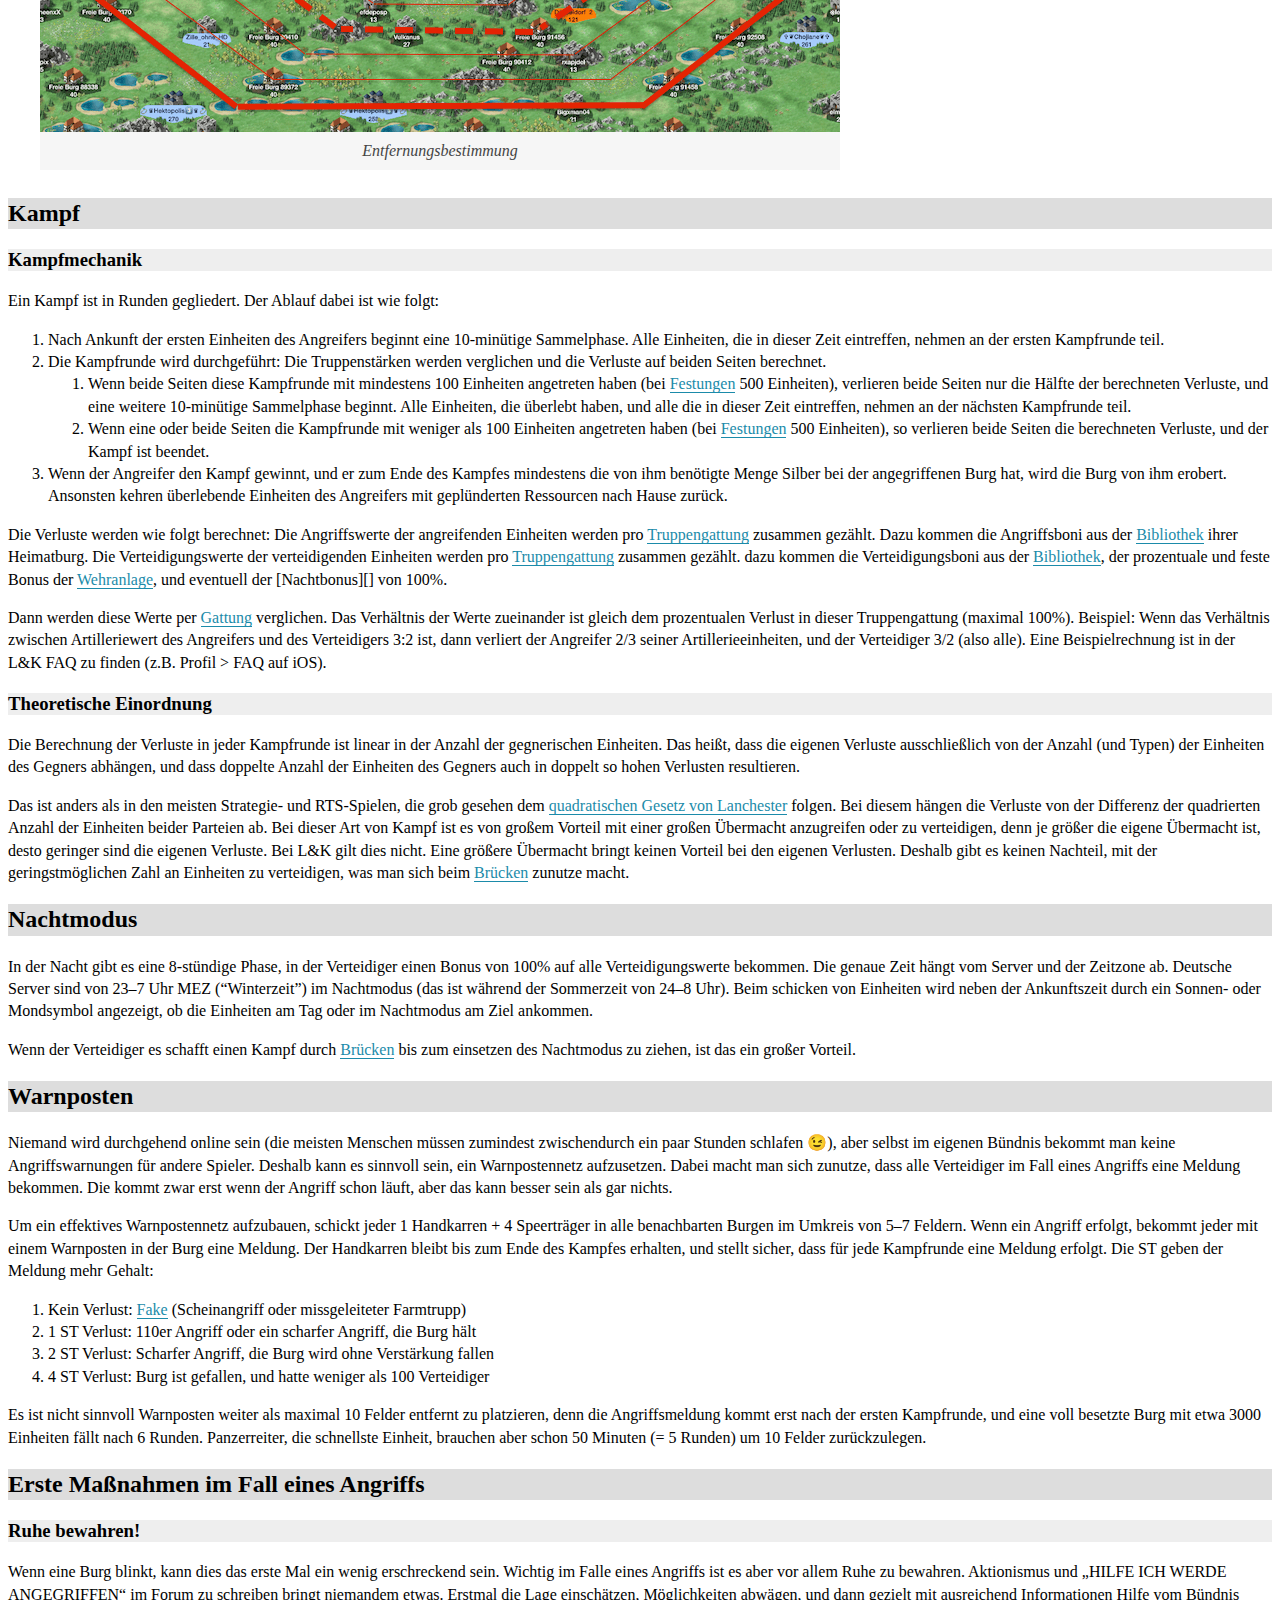
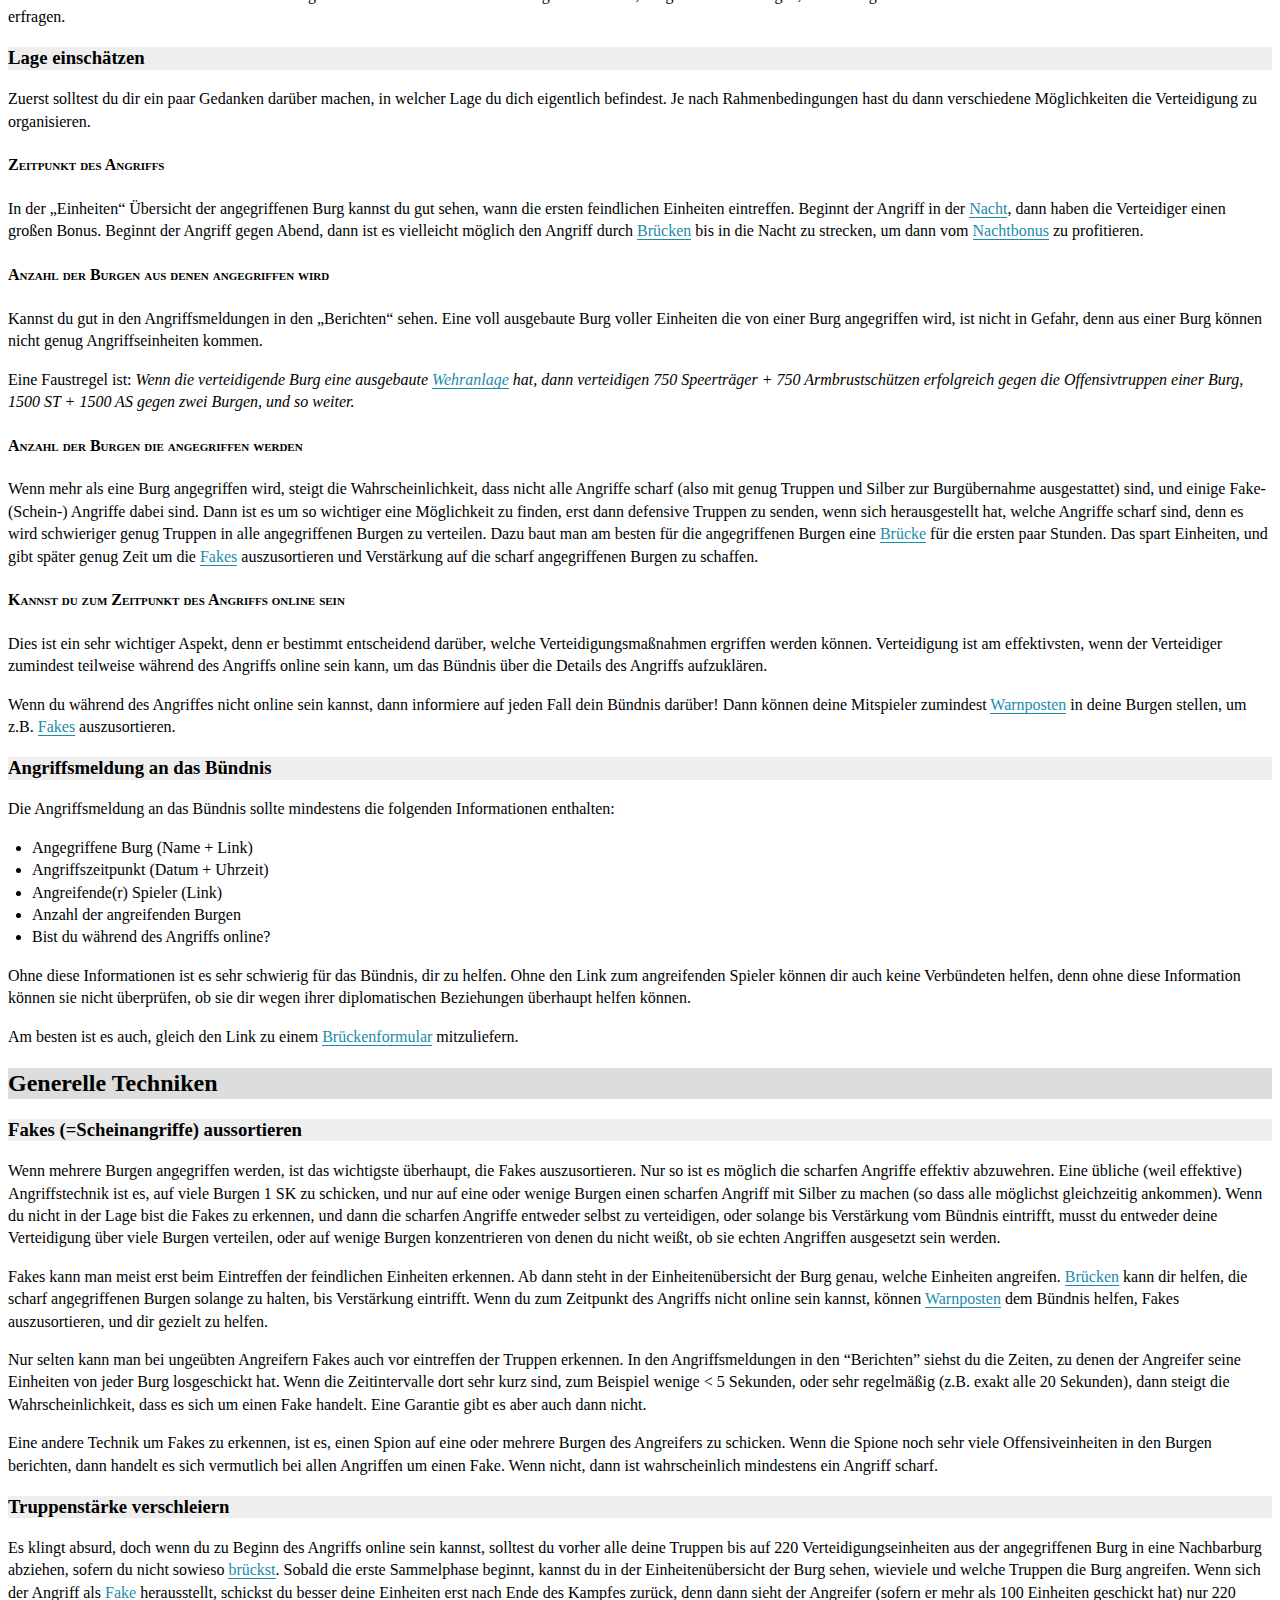
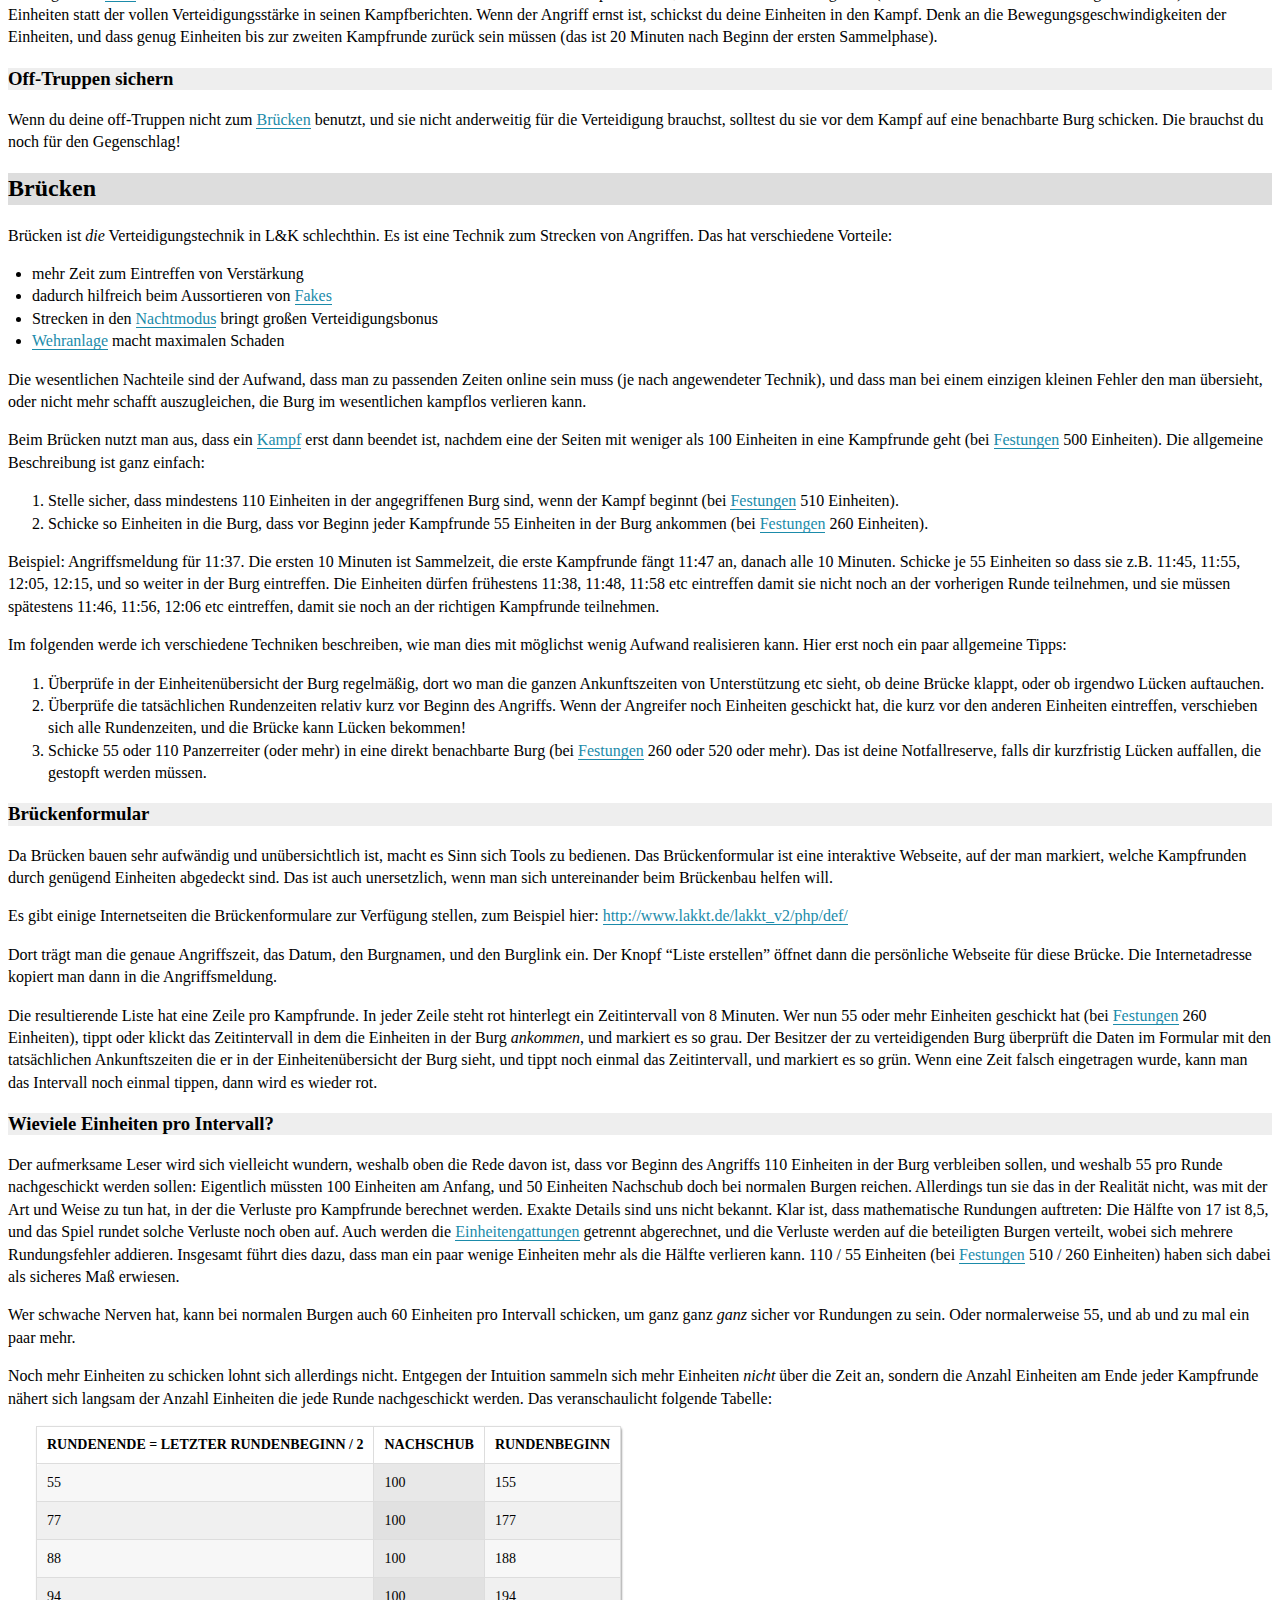
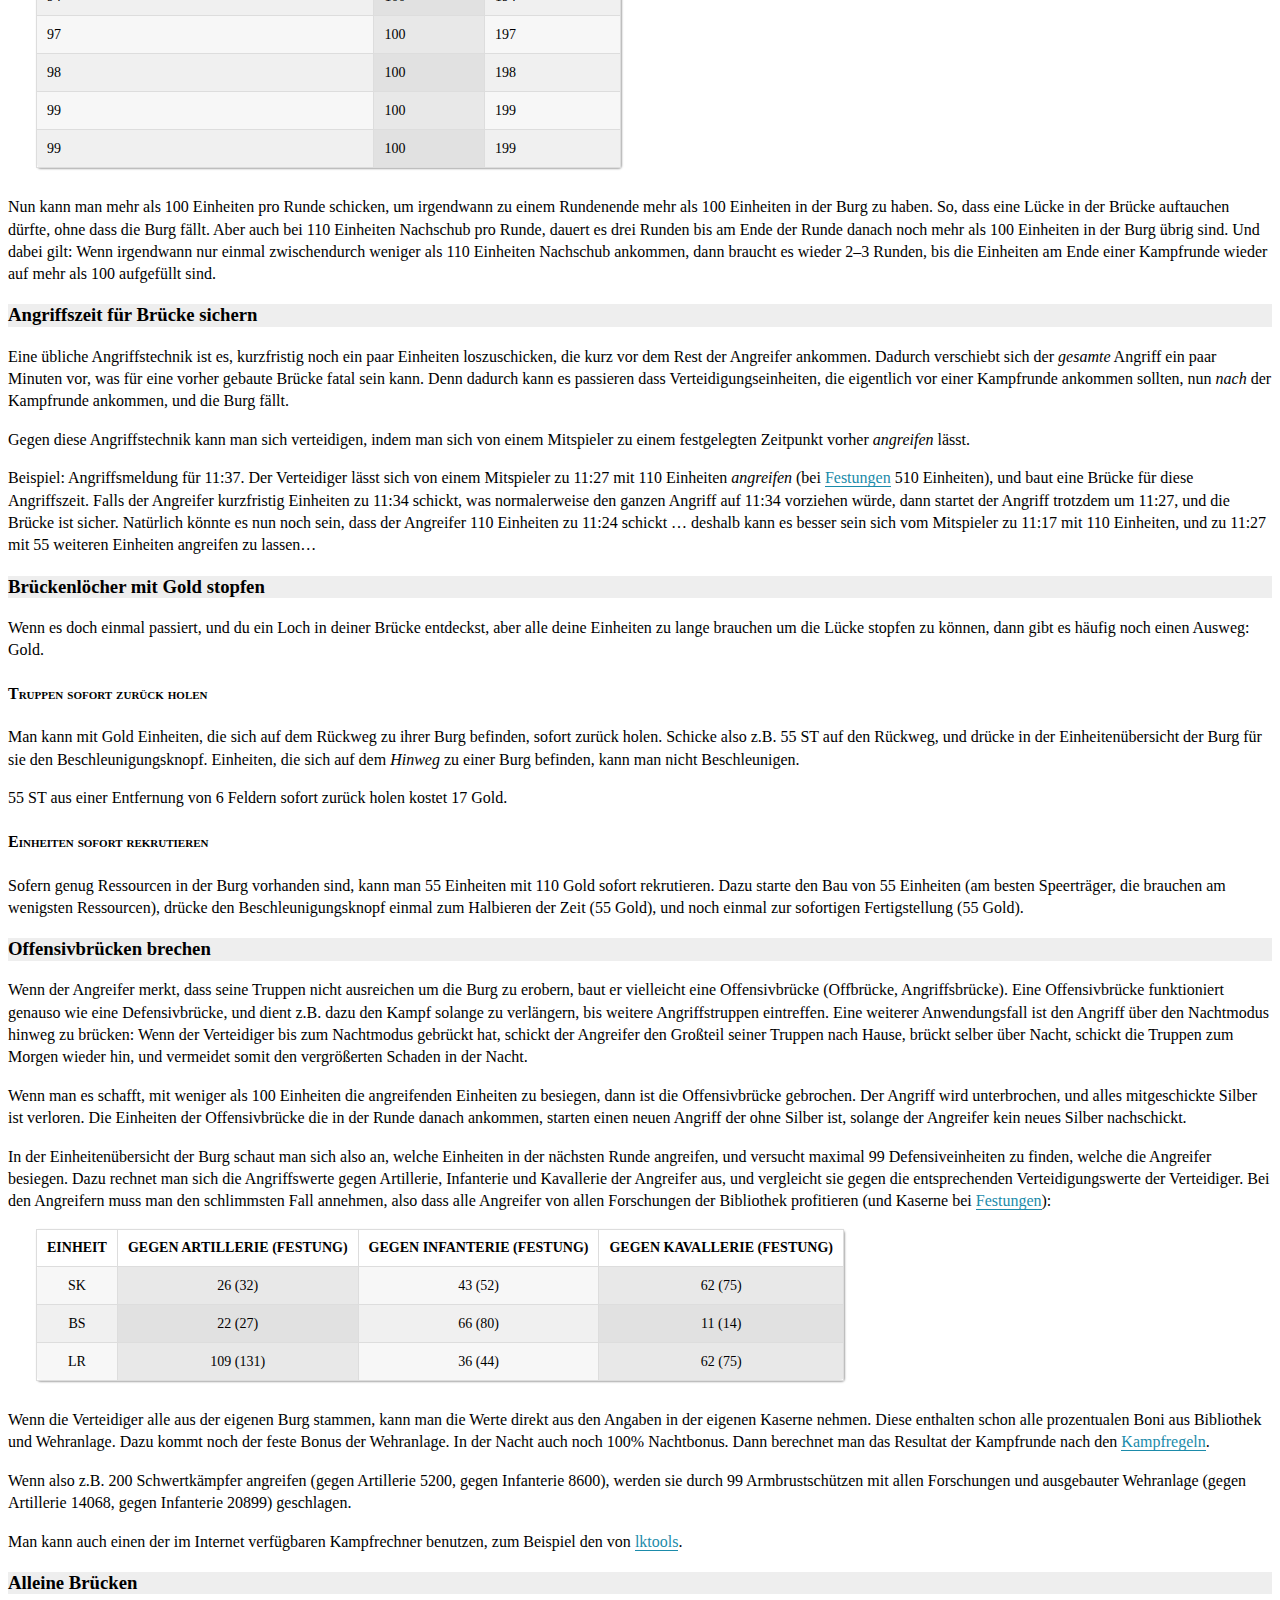
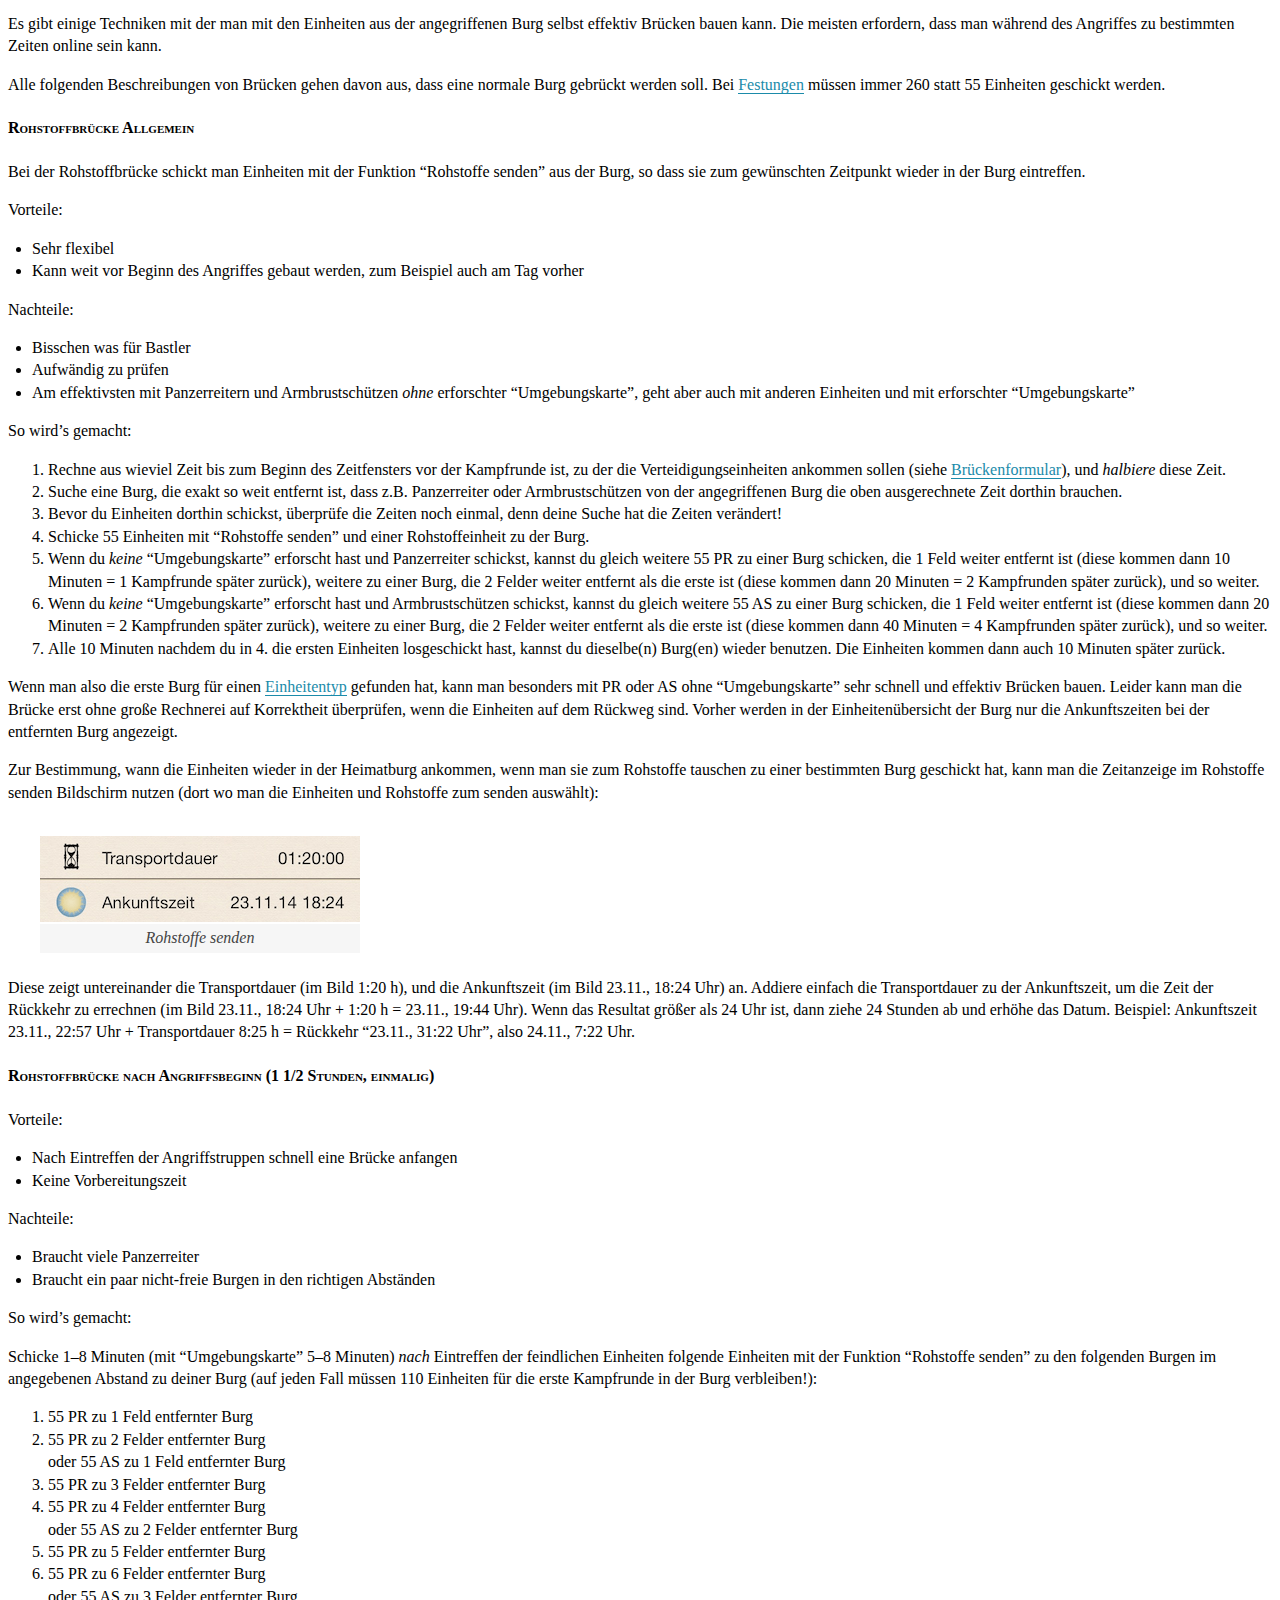
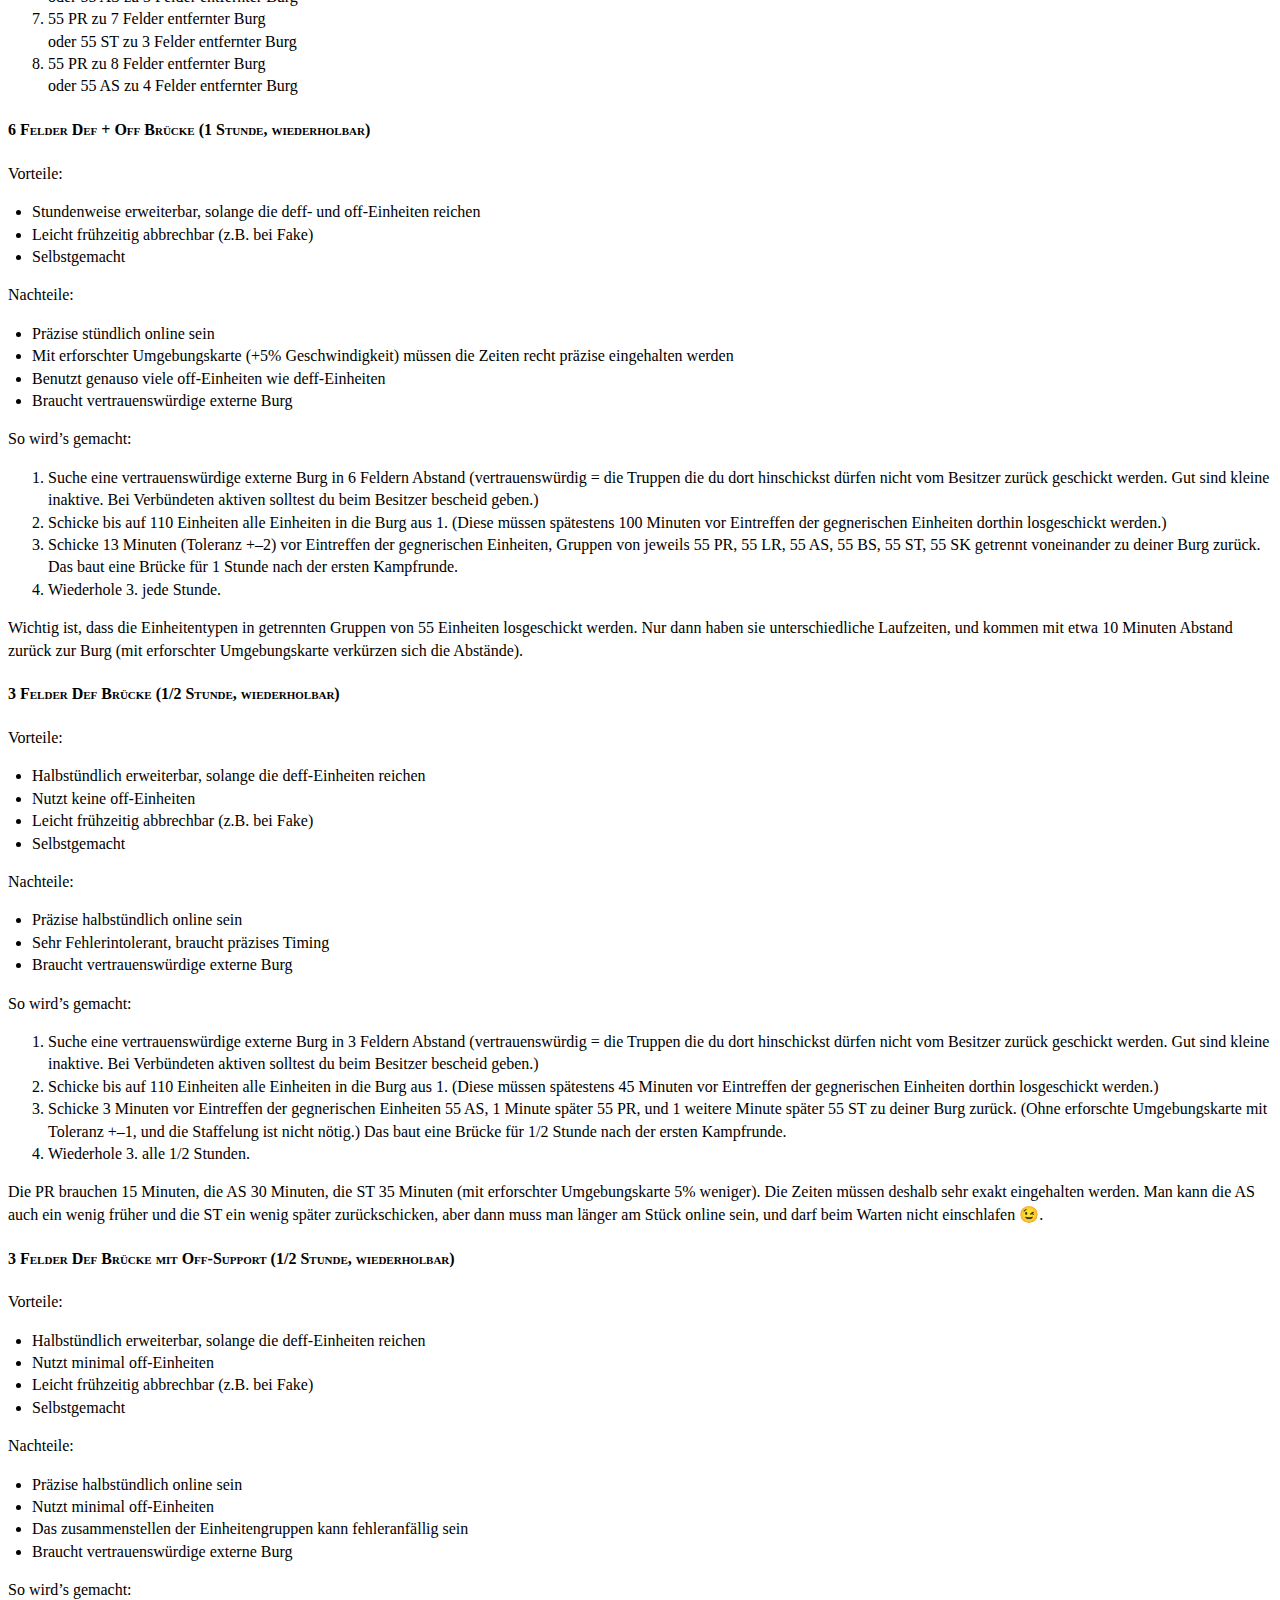
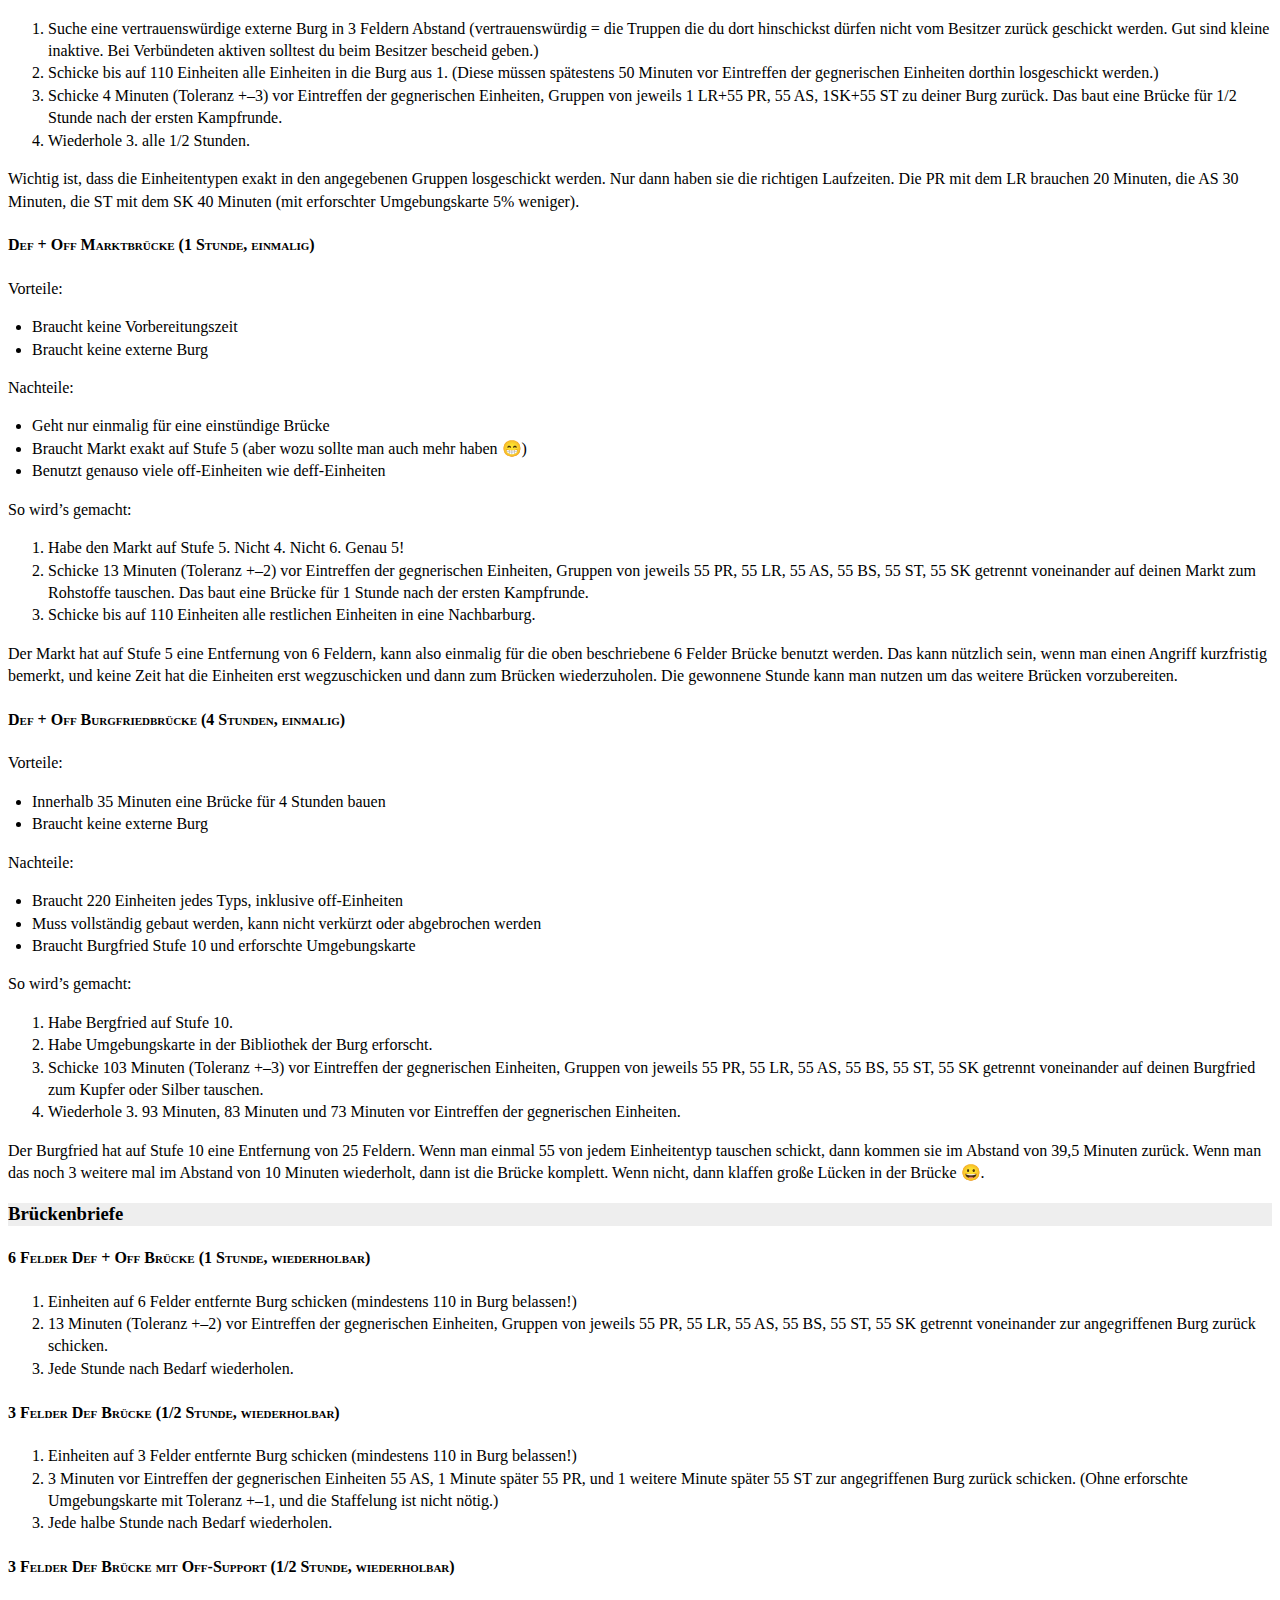
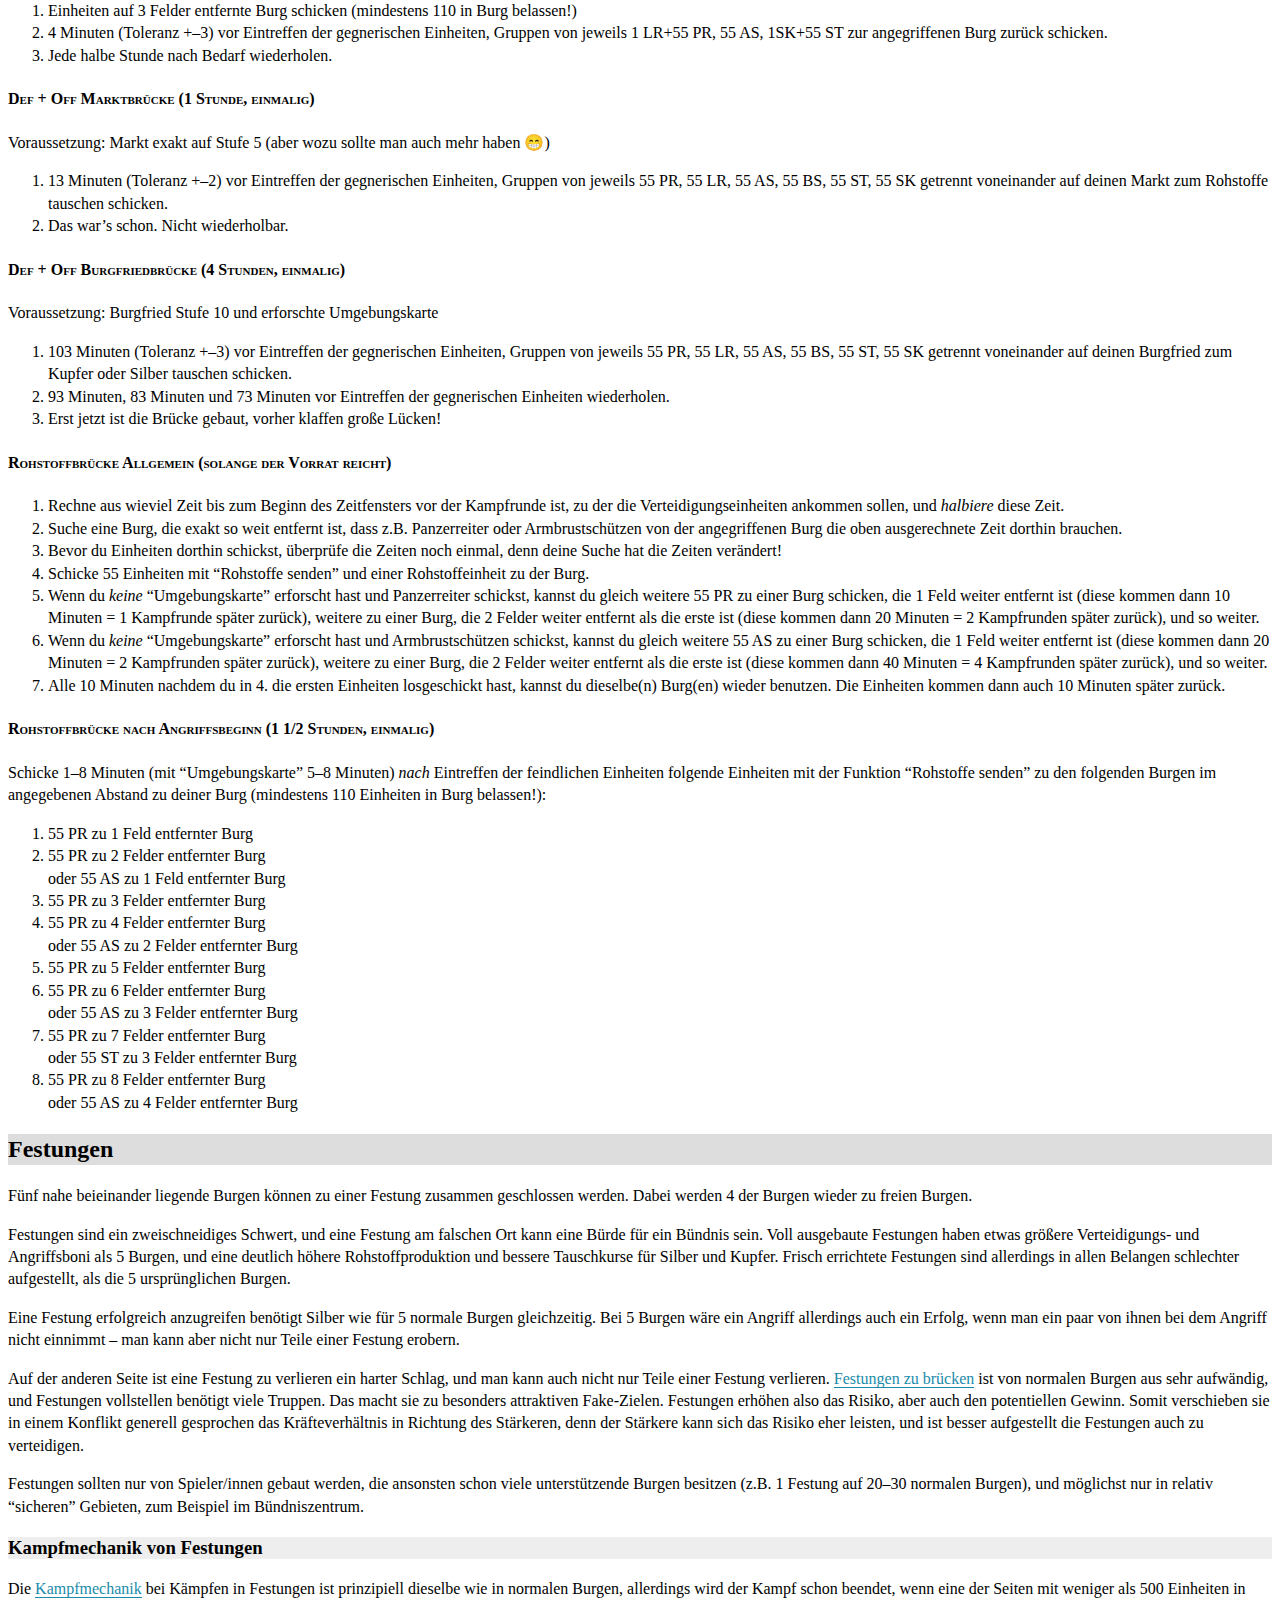
==== commit 1b96be9d: "Updated v6" ====
--- a/index.html
+++ b/index.html
@@ -93,10 +93,10 @@
 <li><a href="#festungen">Festungen</a>
 
 <ul>
+<li><a href="#kampfmechanikvonfestungen">Kampfmechanik von Festungen</a></li>
+<li><a href="#festungenbrücken">Festungen Brücken</a></li>
 <li><a href="#neuefestungen">Neue Festungen</a></li>
 <li><a href="#ausgebautefestungen">Ausgebaute Festungen</a></li>
-<li><a href="#kampfmechanikvonfestungen">Kampfmechanik von Festungen</a></li>
-<li><a href="#festungenbrücken">Festungen Brücken</a></li>
 </ul></li>
 </ul>
 
@@ -813,38 +813,35 @@
 
 <p>Fünf nahe beieinander liegende Burgen können zu einer Festung zusammen geschlossen werden. Dabei werden 4 der Burgen wieder zu freien Burgen.</p>
 
-<p>Festungen sind ein zweischneidiges Schwert, und eine Festung am falschen Ort kann eine Bürde für ein Bündnis sein. Voll ausgebaute Festungen haben eine etwas größere Verteidigungs- und Angriffskraft als 5 Burgen, und eine deutlich höhere Rohstoffproduktion und bessere Tauschkurse für Silber und Kupfer. Frisch errichtete Festungen sind allerdings in allen Belangen schlechter aufgestellt, als die 5 ursprünglichen Burgen.</p>
-
-<p>Festungen zu verlieren ist ein harter Schlag. <a href="#festungenbrücken">Festungen zu brücken</a> ist sehr aufwändig, und Festungen vollstellen benötigt viele Truppen. Das macht sie zu attraktiven Zielen, und auch besonders zu Fake-Zielen. Festungen erhöhen also das Risiko, aber auch den potentiellen Gewinn. Somit verschieben sie in einem Konflikt generell gesprochen das Kräfteverhältnis in Richtung des Stärkeren, denn der Stärkere kann sich das Risiko eher leisten, und ist besser aufgestellt die Festungen auch zu verteidigen.</p>
-
-<p>Festungen sollten nur von Spieler/innen gebaut werden, die ansonsten schon viele unterstützende Burgen besitzen (z.B. 1 Festung auf 30 normalen Burgen), und nur in relativ &#8220;sicheren&#8221; Gebieten, zum Beispiel im Bündniszentrum.</p>
+<p>Festungen sind ein zweischneidiges Schwert, und eine Festung am falschen Ort kann eine Bürde für ein Bündnis sein. Voll ausgebaute Festungen haben etwas größere Verteidigungs- und Angriffsboni als 5 Burgen, und eine deutlich höhere Rohstoffproduktion und bessere Tauschkurse für Silber und Kupfer. Frisch errichtete Festungen sind allerdings in allen Belangen schlechter aufgestellt, als die 5 ursprünglichen Burgen.</p>
+
+<p>Eine Festung erfolgreich anzugreifen benötigt Silber wie für 5 normale Burgen gleichzeitig. Bei 5 Burgen wäre ein Angriff allerdings auch ein Erfolg, wenn man ein paar von ihnen bei dem Angriff nicht einnimmt &#8211; man kann aber nicht nur Teile einer Festung erobern.</p>
+
+<p>Auf der anderen Seite ist eine Festung zu verlieren ein harter Schlag, und man kann auch nicht nur Teile einer Festung verlieren. <a href="#festungenbrücken">Festungen zu brücken</a> ist von normalen Burgen aus sehr aufwändig, und Festungen vollstellen benötigt viele Truppen. Das macht sie zu besonders attraktiven Fake-Zielen. Festungen erhöhen also das Risiko, aber auch den potentiellen Gewinn. Somit verschieben sie in einem Konflikt generell gesprochen das Kräfteverhältnis in Richtung des Stärkeren, denn der Stärkere kann sich das Risiko eher leisten, und ist besser aufgestellt die Festungen auch zu verteidigen.</p>
+
+<p>Festungen sollten nur von Spieler/innen gebaut werden, die ansonsten schon viele unterstützende Burgen besitzen (z.B. 1 Festung auf 20&#8211;30 normalen Burgen), und möglichst nur in relativ &#8220;sicheren&#8221; Gebieten, zum Beispiel im Bündniszentrum.</p>
+
+<h3 id="kampfmechanikvonfestungen">Kampfmechanik von Festungen</h3>
+
+<p>Die <a href="#kampfmechanik">Kampfmechanik</a> bei Kämpfen in Festungen ist prinzipiell dieselbe wie in normalen Burgen, allerdings wird der Kampf schon beendet, wenn eine der Seiten mit weniger als 500 Einheiten in eine Kampfrunde geht.</p>
+
+<h3 id="festungenbrücken">Festungen Brücken</h3>
+
+<p>Da der Kampf in Festungen schon beendet wird, wenn eine der Seiten mit weniger als 500 Einheiten in eine Kampfrunde geht, müssen für <a href="#brücken">Brücken</a> für jede Runde entsprechend mehr Einheiten geschickt werden. Jede Runde müssen etwa 260 Einheiten in der Festung ankommen, damit die Brücke hält.</p>
 
 <h3 id="neuefestungen">Neue Festungen</h3>
 
 <p>Wenn eine Festung gebaut wird, werden die 4 Burgen die an die Festung angeschlossen wurden wieder zu freien Burgen. Es ist wichtig, dass diese schnell wieder eingenommen werden, denn sonst könnte sich ein anderes Bündnis dort einnisten.</p>
 
-<p>Eine neu erschaffene Festung ist ein wenig schwächer als die 5 ursprünglichen Burgen, besonders die Rekrutierungsgeschwindigkeit ist nur 25% der Gesamtrekrutierungsgeschwindigkeit der ursprünglichen Burgen (da die fünf Burgen parallel produzieren konnten). Nachdem man die Truppen der <a href="#festungenbrücken">Festung zum Brücken</a> oder einfach zum Verteidigen benutzt hat, braucht man also sehr lange, bis wieder genug Eigendef in der Burg steht.</p>
+<p>Eine neu erschaffene Festung ist ein wenig schwächer als die 5 ursprünglichen Burgen, besonders die Rekrutierungsgeschwindigkeit ist nur 25% der Gesamtrekrutierungsgeschwindigkeit der ursprünglichen Burgen (da die fünf Burgen parallel produzieren konnten). Nachdem man die Truppen der <a href="#festungenbrücken">Festung zum Brücken</a> oder einfach zum Verteidigen benutzt hat, braucht man also sehr lange, bis wieder genug Eigendef in der Burg steht. Also sollte man genug normale Burgen besitzen, um die Festung mit Fremddef vollstellen oder <a href="#festungenbrücken">brücken</a> zu können.</p>
 
 <h3 id="ausgebautefestungen">Ausgebaute Festungen</h3>
 
-<p>Der größte Vorteil einer voll ausgebauten Festung ist die weitaus höhere Rohstoff- und Silberproduktion gegenüber der 5 ursprünglichen Burgen. Im Gegenzug sind Angriffs- und Verteidigungswerte nur marginal erhöht. Man braucht also zu jeder Festung noch genug normale Burgen, um die Verteidigung der Festung zu unterstützen.</p>
-
-<p>Ausgebaute Festungen haben einen zusätzlichen Bonus von 35% auf Verteidigungswerte der Truppen (5% Forschung für jede <a href="#gattungen">Einheitengattung</a> und 30% von der Stadtmauer für alle) und 8000 Punkte gegen jede <a href="#gattungen">Einheitengattung</a> von der Festungsmauer, welche die ehemalige Wehranlage ersetzt.</p>
-
-<p>Die Angriffswerte der Truppen werden durch eine voll ausgebaute Kaserne um weitere 20% erhöht.</p>
-
-<p>Voll ausgebaute Produktionsstätten führen zu einer 80%-igen Erhöhung der Rohstoffproduktion verglichen mit den ursprünglichen 5 Burgen.</p>
-
-<p>Das Rathaus (ehemals Bergfried) fasst 200.000 Kupfer und verbessert die Tauschkurse für Silber und Kupfer auf 1:3.
-Die größere Kupfermenge heisst auch, dass man von einer Festung normale Burgen entdeckungsfrei spionieren kann, indem man mit 20.001 Kupfer spioniert.</p>
-
-<h3 id="kampfmechanikvonfestungen">Kampfmechanik von Festungen</h3>
-
-<p>Die <a href="#kampfmechanik">Kampfmechanik</a> bei Kämpfen in Festungen ist prinzipiell dieselbe wie in normalen Burgen, allerdings wird der Kampf schon beendet, wenn eine der Seiten mit weniger als 500 Einheiten in eine Kampfrunde geht.</p>
-
-<h3 id="festungenbrücken">Festungen Brücken</h3>
-
-<p>Da der Kampf in Festungen schon beendet wird, wenn eine der Seiten mit weniger als 500 Einheiten in eine Kampfrunde geht, müssen für <a href="#brücken">Brücken</a> für jede Runde entsprechend mehr Einheiten geschickt werden. Jede Runde müssen etwa 260 Einheiten in der Festung ankommen, damit die Brücke hält.</p>
+<p>Der größte Vorteil einer voll ausgebauten Festung ist die weitaus höhere Rohstoff-, Silber- und Kupferproduktion gegenüber der 5 ursprünglichen Burgen (+80% Rohstoffe, 1:3 Tauschkurs für Silber und Kupfer). Das Rathaus (ehemals Bergfried) fasst auch 200.000 Kupfer, und kann damit normale Burgen entdeckungsfrei mit 20.001 Kupfer spionieren.</p>
+
+<p>Die Angriffs- und Verteidigungswerte sind im Vergleich dazu relativ wenig erhöht (+35% Verteidigungsbonus, 8000 Punkte Festungsmauer statt 5000 Punkte von 5 Wehranlagen, +20% Angriffsbonus).</p>
+
+<p>Eine voll ausgebaute Festung kann auch 150% der Truppen von 5 Burgen halten. Allerdings entspricht die Rekrutierungsgeschwindigkeit der von 5 Burgen, es dauert also lange bis eine Festung Truppen nachrekrutiert hat. Obwohl sich eine voll besetzte Festung gut erst einmal selber sichern kann, braucht man also trotzdem zu jeder Festung noch genug normale Burgen, um die Verteidigung der Festung zu unterstützen.</p>
 
 </body>
 </html>
--- a/stylesheet.css
+++ b/stylesheet.css
@@ -1,10 +1,152 @@
+body {
+   line-height: 140%;
+}
 h2 {
     background-color: #dddddd;
-    border-width: 1px;
-    border-style: solid;
+    line-height: 130%;
 }
 h3 { background-color: #eeeeee; }
 h4 { font-variant: small-caps; font-weight: bolder; }
 ul { list-style-type: disc; padding-left: 1.5em; }
-table, th, td { border-width: 1px; border-style: solid; border-collapse: collapse; padding-left: 3px; padding-right: 3px; }
-th { background-color: #dddddd; }
+
+img {
+    border: 0;
+    -ms-interpolation-mode: bicubic
+}
+figure {
+    display: inline-block;
+    position: relative;
+    margin: 1em 2em 2em 2em
+}
+figcaption {
+    font-style: italic;
+    text-align: center;
+    background: #f6f6f6;
+    color: #444;
+    position: absolute;
+    left: 0;
+    bottom: -24px;
+    width: 98%;
+    padding: 1%;
+}
+a:focus {
+    outline: thin dotted
+}
+a:hover,a:active {
+    outline: 0
+}
+a:link,a:visited {
+    text-decoration:none;
+    border-bottom: 1px solid;
+    color: rgba(27, 139, 170, 1)
+}
+a:hover,a:active {
+    color: rgba(61, 189, 225, 1)
+}
+table {
+    border-spacing: 0;
+    margin-bottom: 2em;
+    padding: 0;
+    font-size: 14px;
+    border-collapse: collapse;
+    -webkit-box-shadow: 1px 1px 2px rgba(0,0,0,0.35);
+    -moz-box-shadow: 1px 1px 2px rgba(0,0,0,0.35);
+    box-shadow: 1px 1px 2px rgba(0,0,0,0.35);
+    margin:0 2em 2em 2em;
+    border: 1px solid #ddd;
+    -webkit-border-radius: 4px;
+    -moz-border-radius: 4px;
+    border-radius: 4px;
+}
+table caption, table col, table colgroup, table table, table tbody, table td, table tfoot, table th, table thead, table tr {
+    border-spacing: 0;
+    font-weight: 400;
+    font-size: 24px;
+}
+table caption {
+    display: table-caption;
+    font-weight: 700;
+    font-size: 12px;
+    text-transform: uppercase;
+    background: rgba(22,22,22,0.75);
+    color: #EEE;
+    padding: 8px 4px;
+    -webkit-border-radius: 4px;
+    -moz-border-radius: 4px;
+    border-radius: 4px;
+    margin: 4px 0;
+    -webkit-box-shadow: 2px 2px 2px rgba(0,0,0,0.35);
+    -moz-box-shadow: 2px 2px 2px rgba(0,0,0,0.35);
+    box-shadow: 2px 2px 2px rgba(0,0,0,0.35);
+}
+table col {
+    display: table-column
+}
+table colgroup {
+    display: table-column-group
+}
+table tbody {
+    display: table-row-group
+}
+table tfoot {
+    display: table-footer-group
+}
+table th,table td {
+    padding: 10px 10px 9px;
+    line-height: 18px;
+    text-align: left
+}
+table th {
+    padding-top: 9px;
+    font-size: 14px;
+    font-weight: 700!important;
+    text-transform: uppercase;
+    vertical-align: middle;
+    text-align: center
+}
+table td {
+    vertical-align: top;
+    border-top: 1px solid #ddd;
+    font-size: 14px!important
+}
+table tbody th {
+    border-top: 1px solid #ddd;
+    vertical-align: top
+}
+table th+th,table td+td,table th+td {
+    border-left: 1px solid #ddd
+}
+table thead tr:first-child th:first-child,table tbody tr:first-child td:first-child {
+    -webkit-border-radius: 4px 0 0 0;
+    -moz-border-radius: 4px 0 0 0;
+    border-radius: 4px 0 0 0
+}
+table thead tr:first-child th:last-child {
+    -webkit-border-radius: 0 4px 0 0;
+    -moz-border-radius: 0 4px 0 0;
+    border-radius: 0 4px 0 0
+}
+table tr:nth-child(odd), table th:nth-child(odd), table td:nth-child(odd) {
+    background:rgba(255,255,255,0.06)
+}
+table tr:nth-child(even), table td:nth-child(even) {
+    background: rgba(0,0,0,0.06)
+}
+table tbody tr:first-child td:last-child {
+    -webkit-border-radius:0 4px 0 0;
+    -moz-border-radius:0 4px 0 0;
+    border-radius:0 4px 0 0
+}
+table tbody tr:last-child td:first-child {
+    -webkit-border-radius:0 0 0 4px;
+    -moz-border-radius:0 0 0 4px;
+    border-radius:0 0 0 4px
+}
+table tbody tr:last-child td:last-child {
+    -webkit-border-radius:0 0 4px 0;
+    -moz-border-radius:0 0 4px 0;
+    border-radius:0 0 4px 0
+}
+table tbody tr:nth-child(odd) {
+    background-color: rgba(0,0,0,0.03);
+}
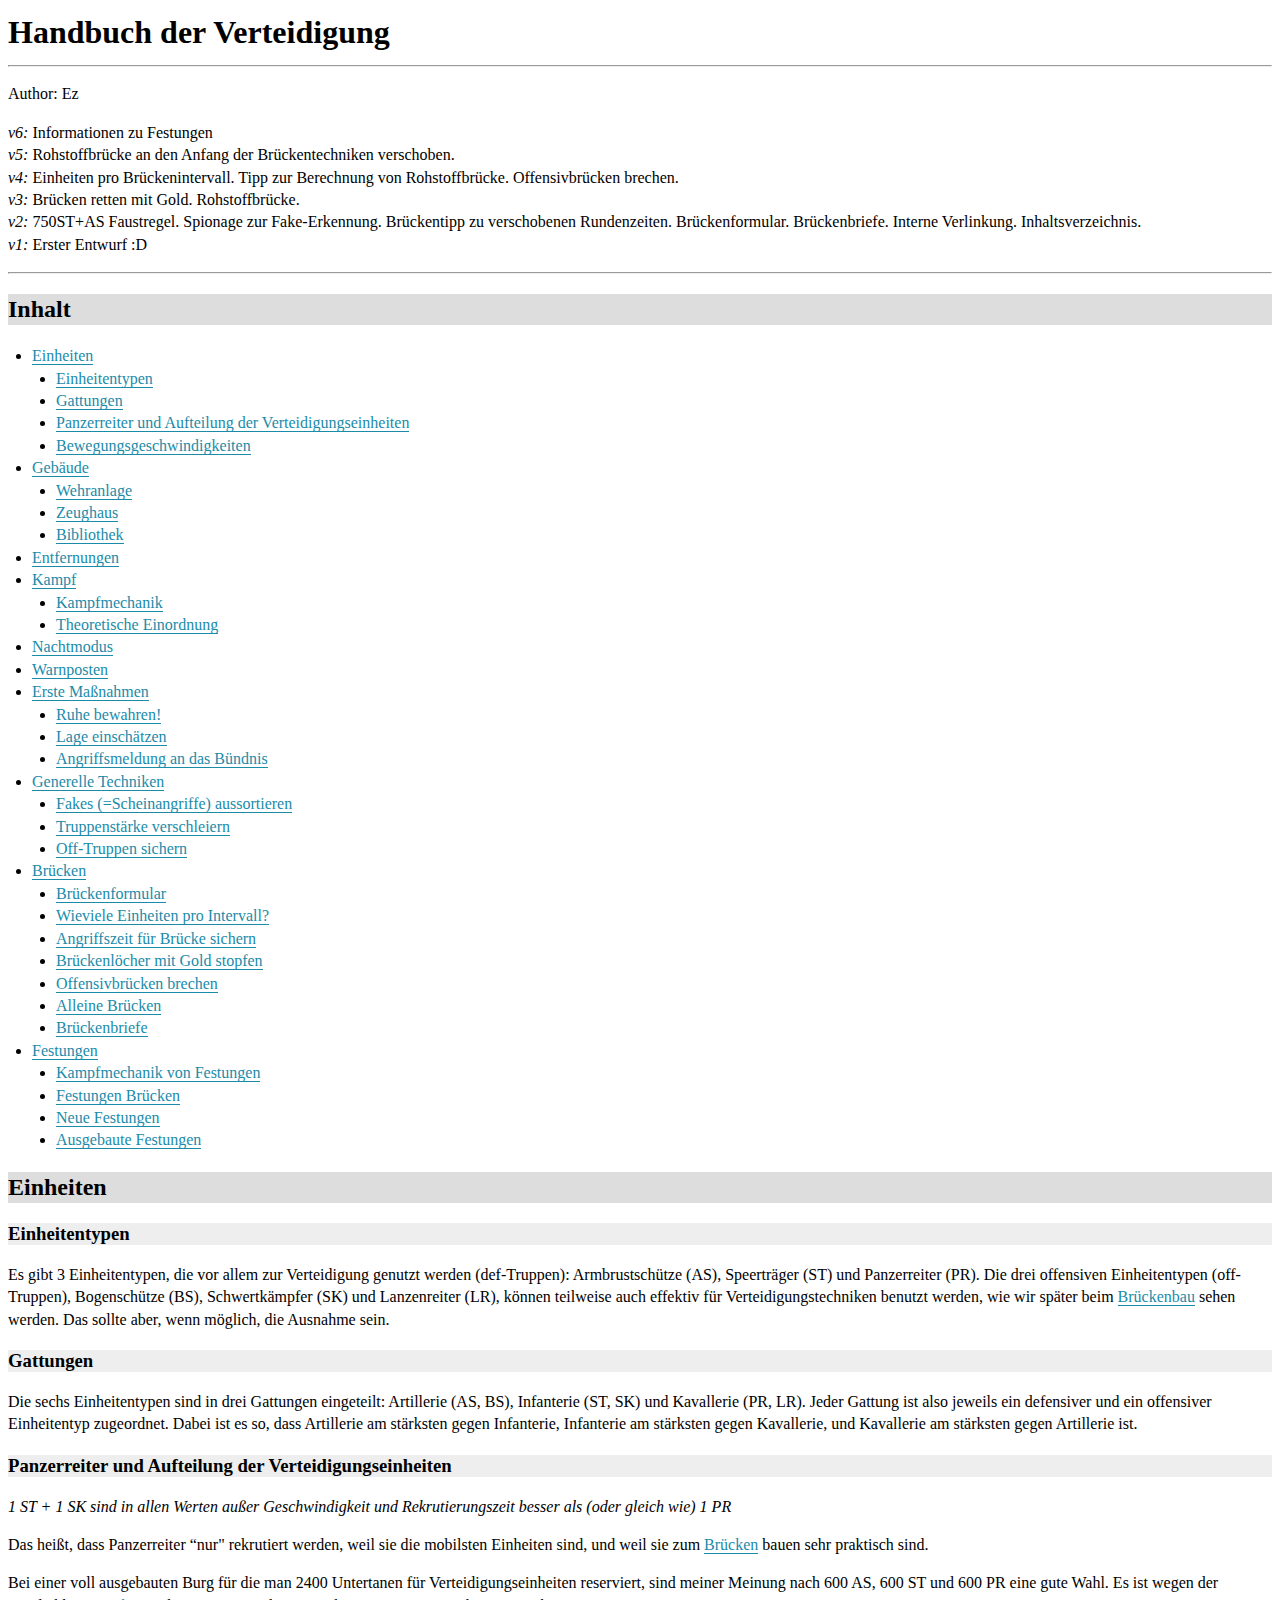
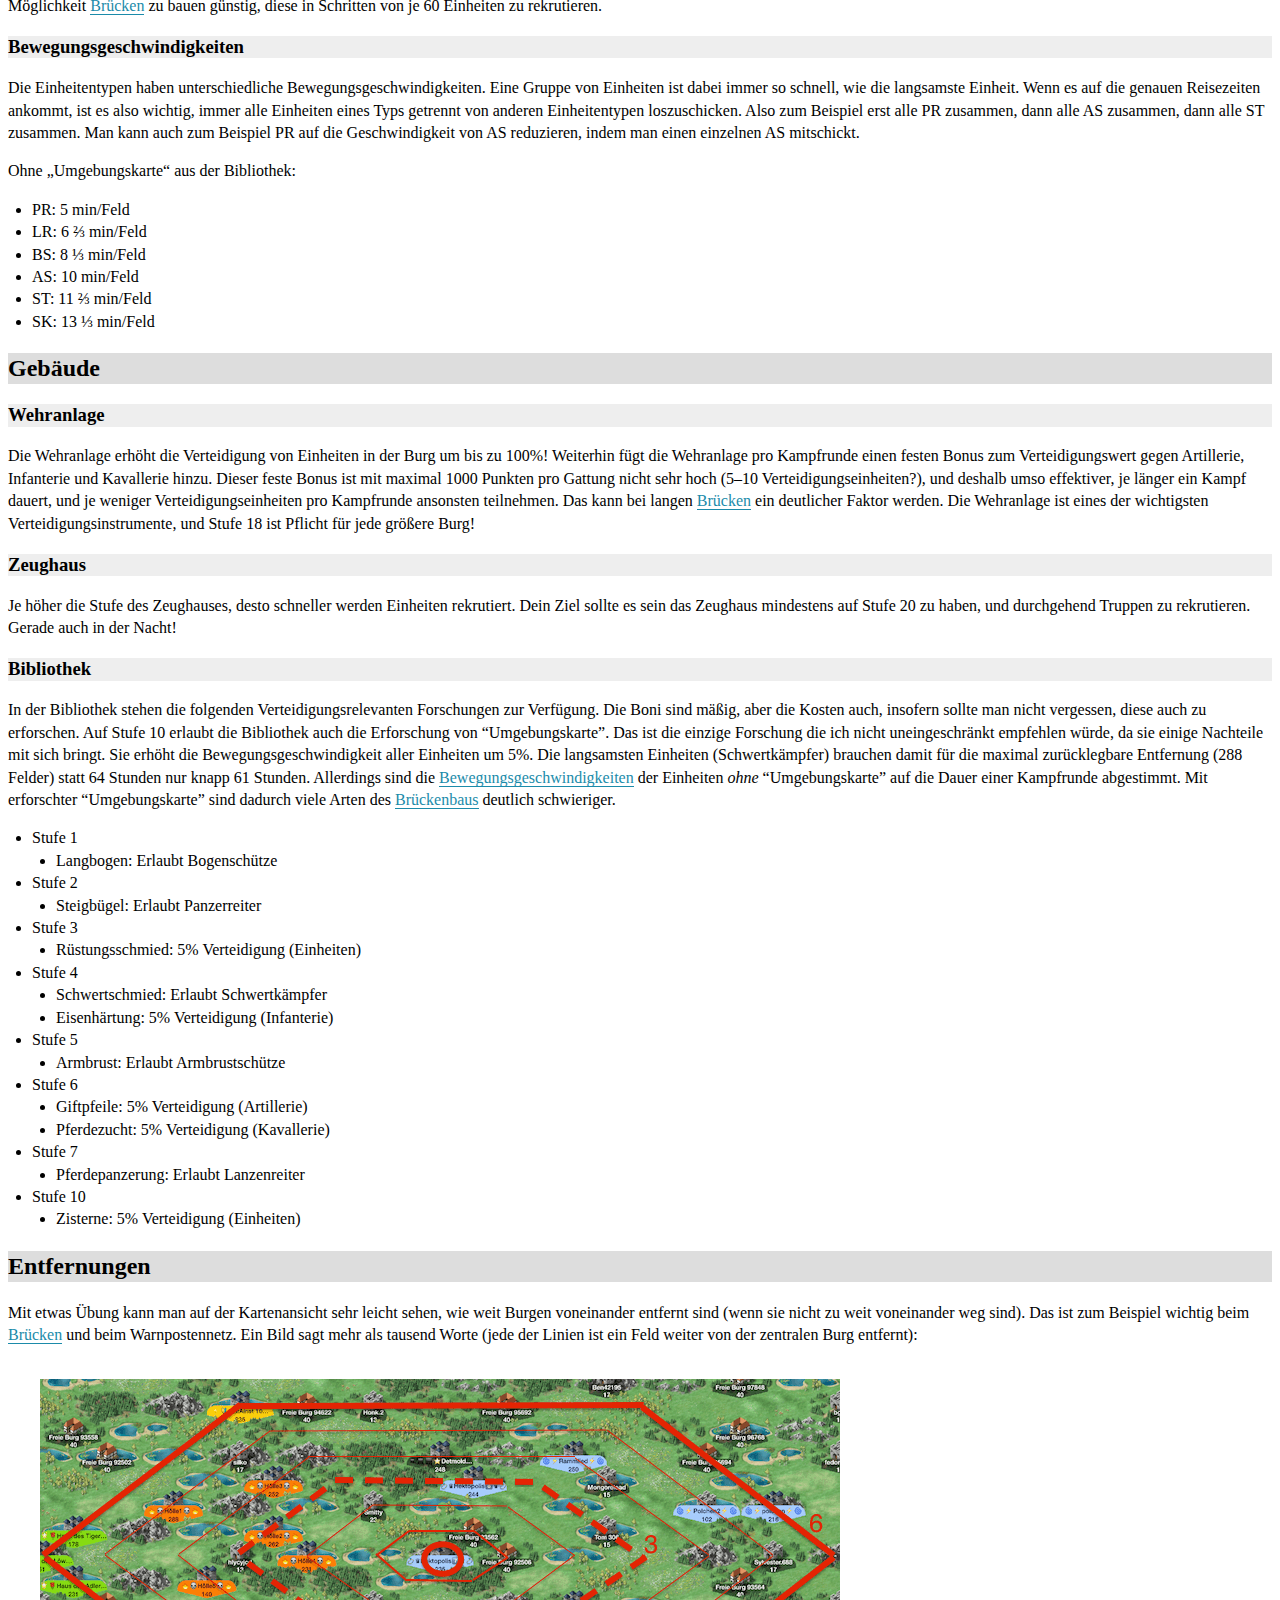
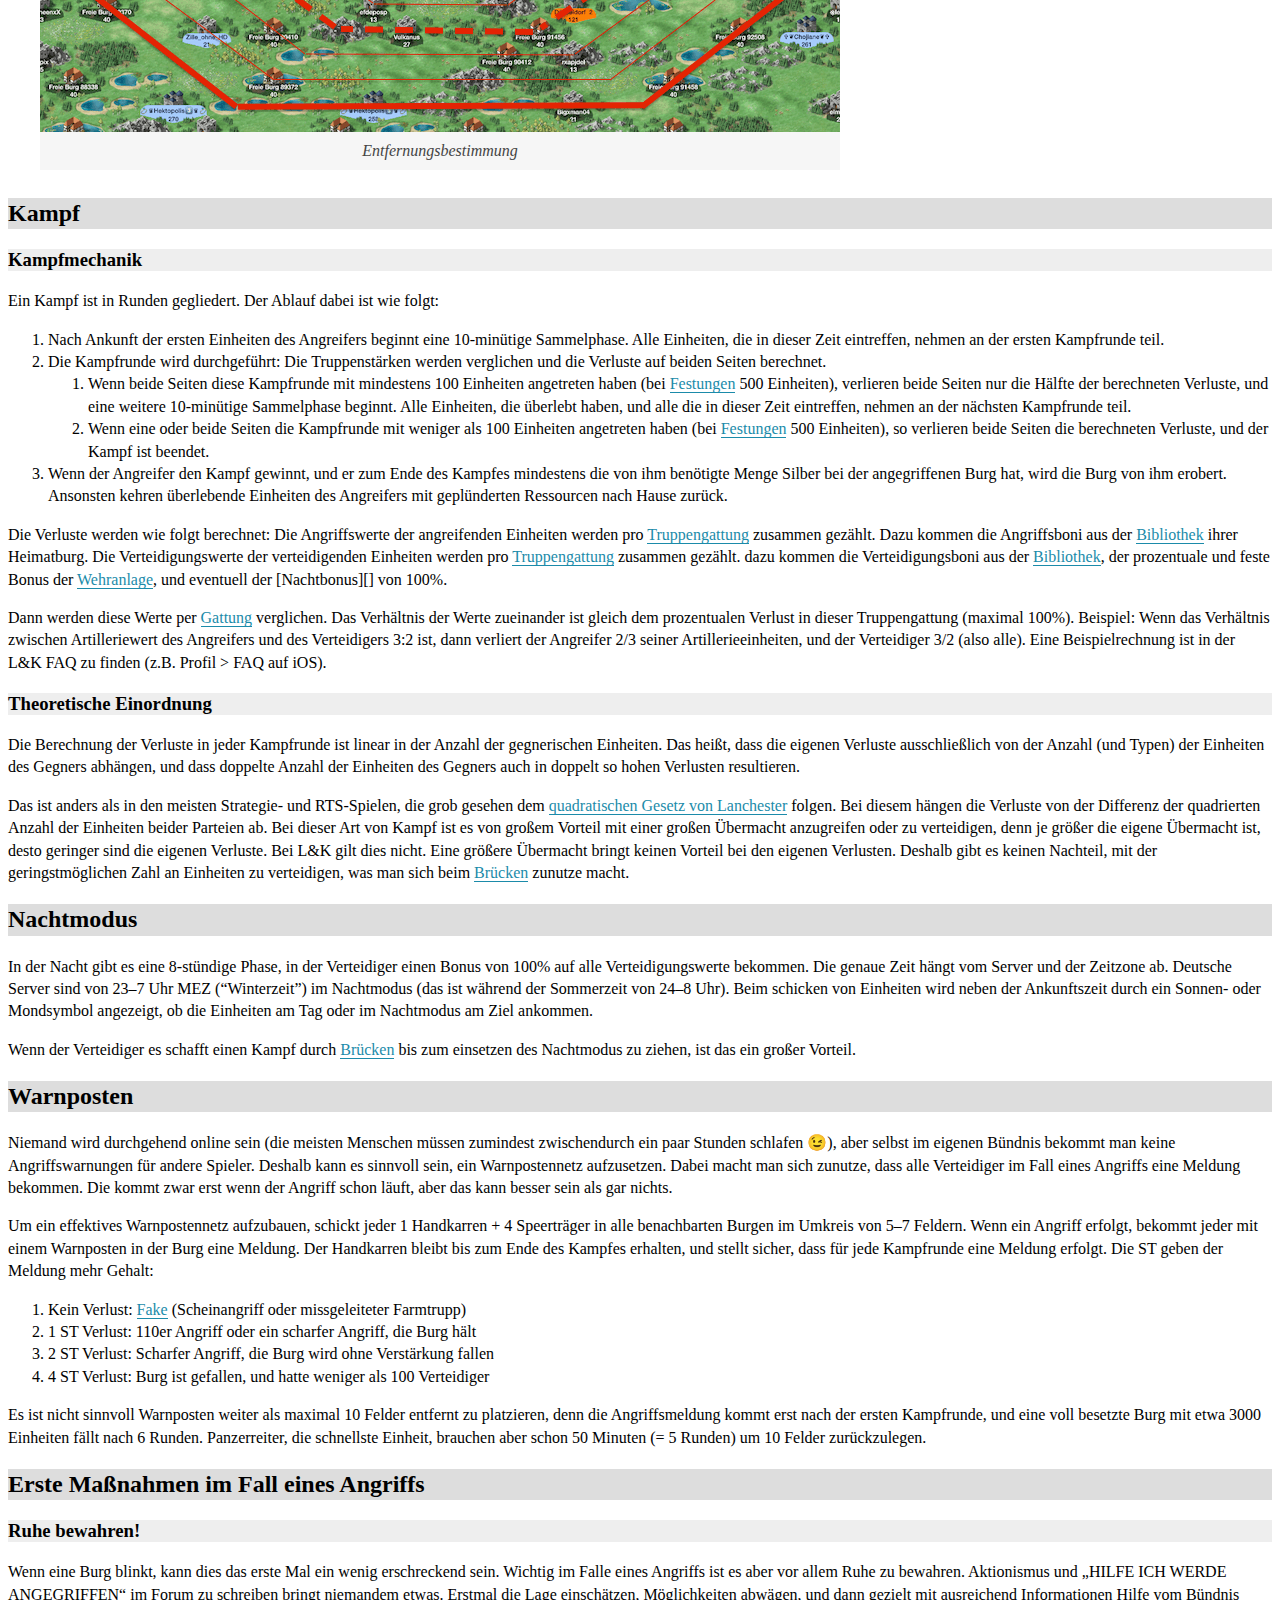
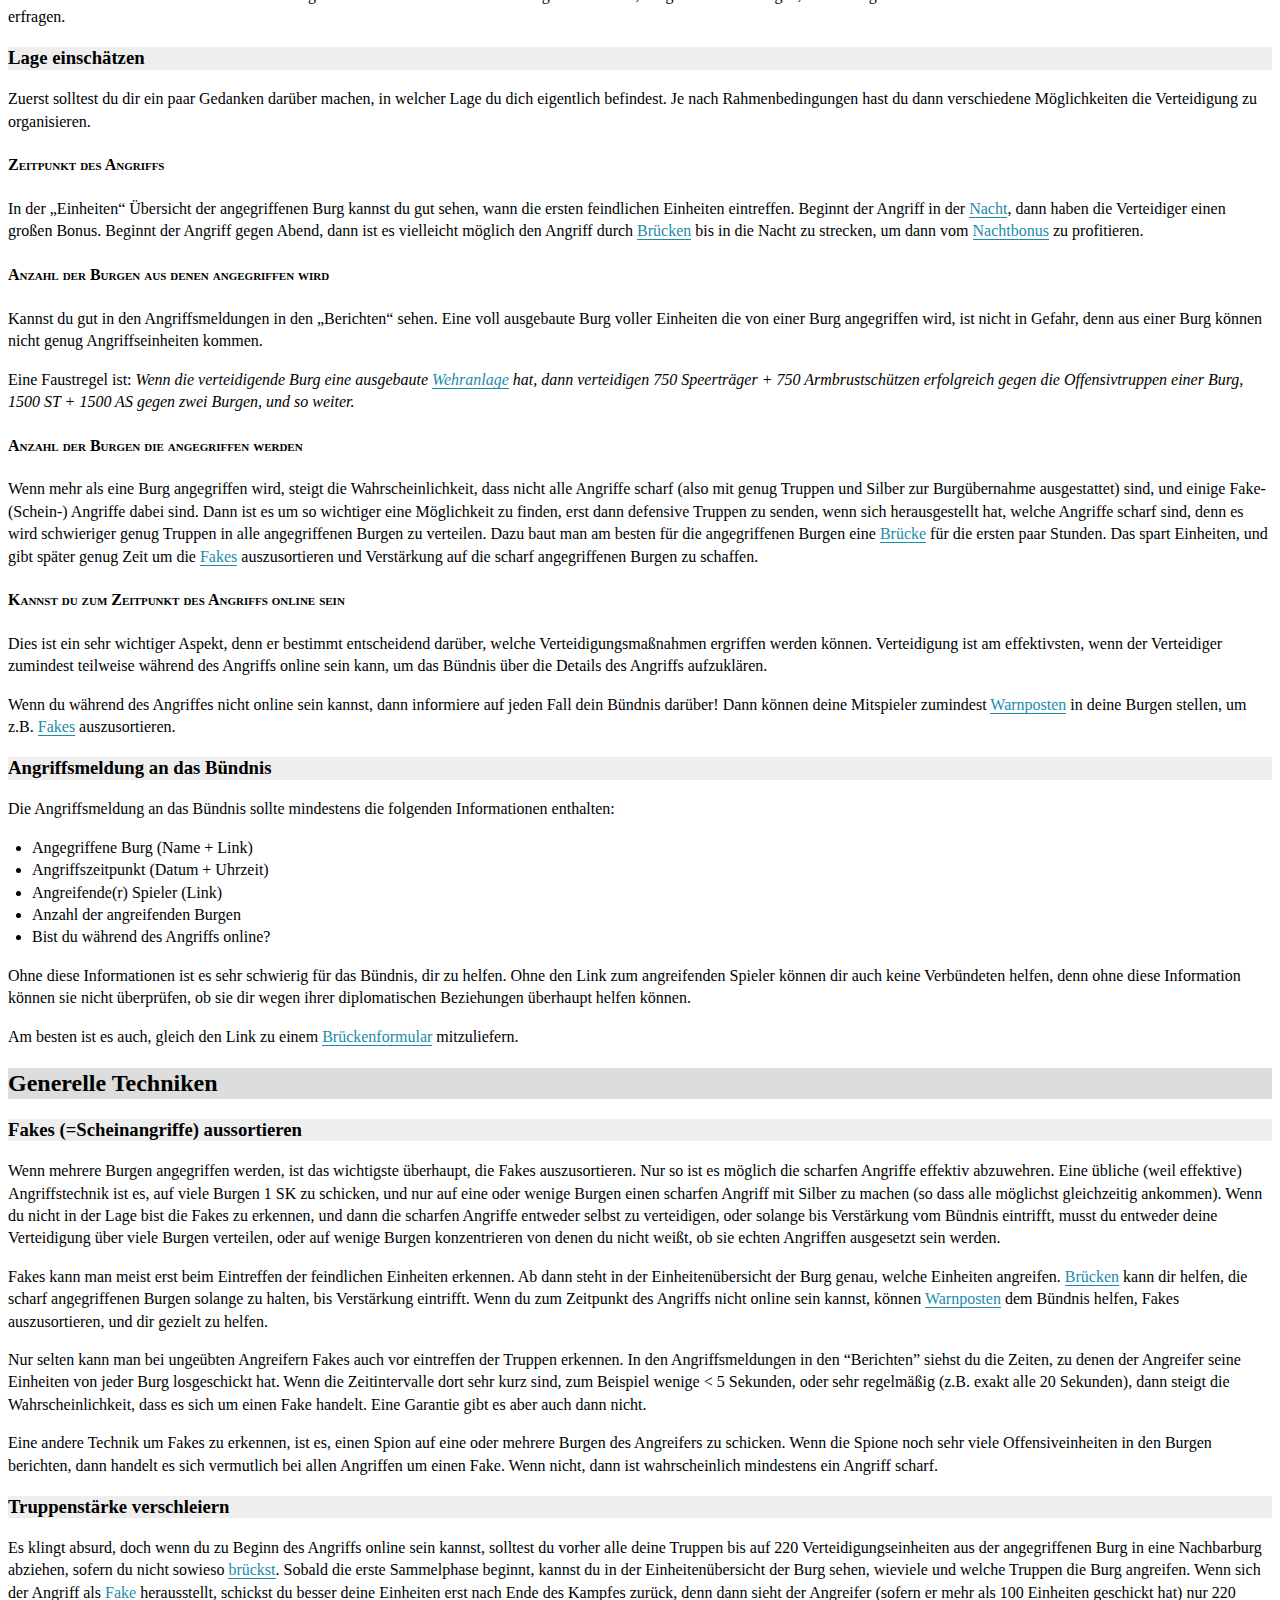
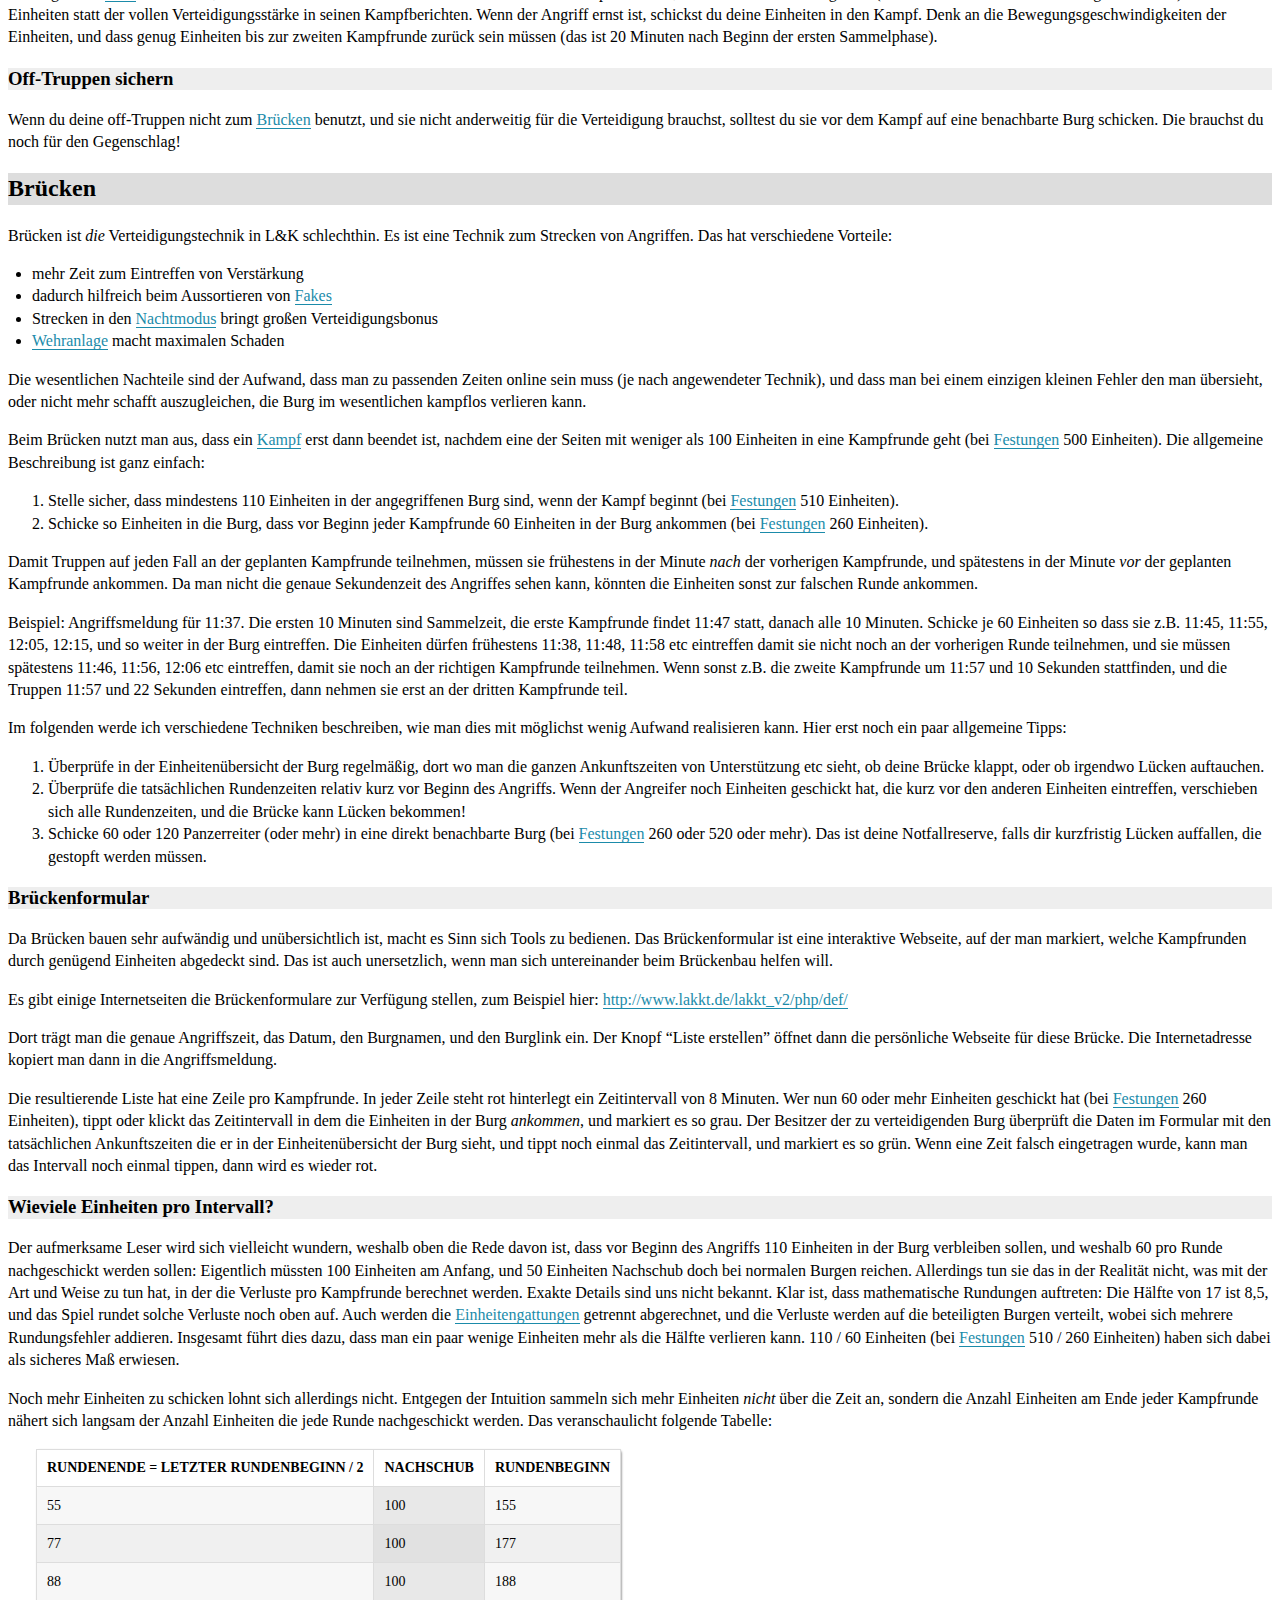
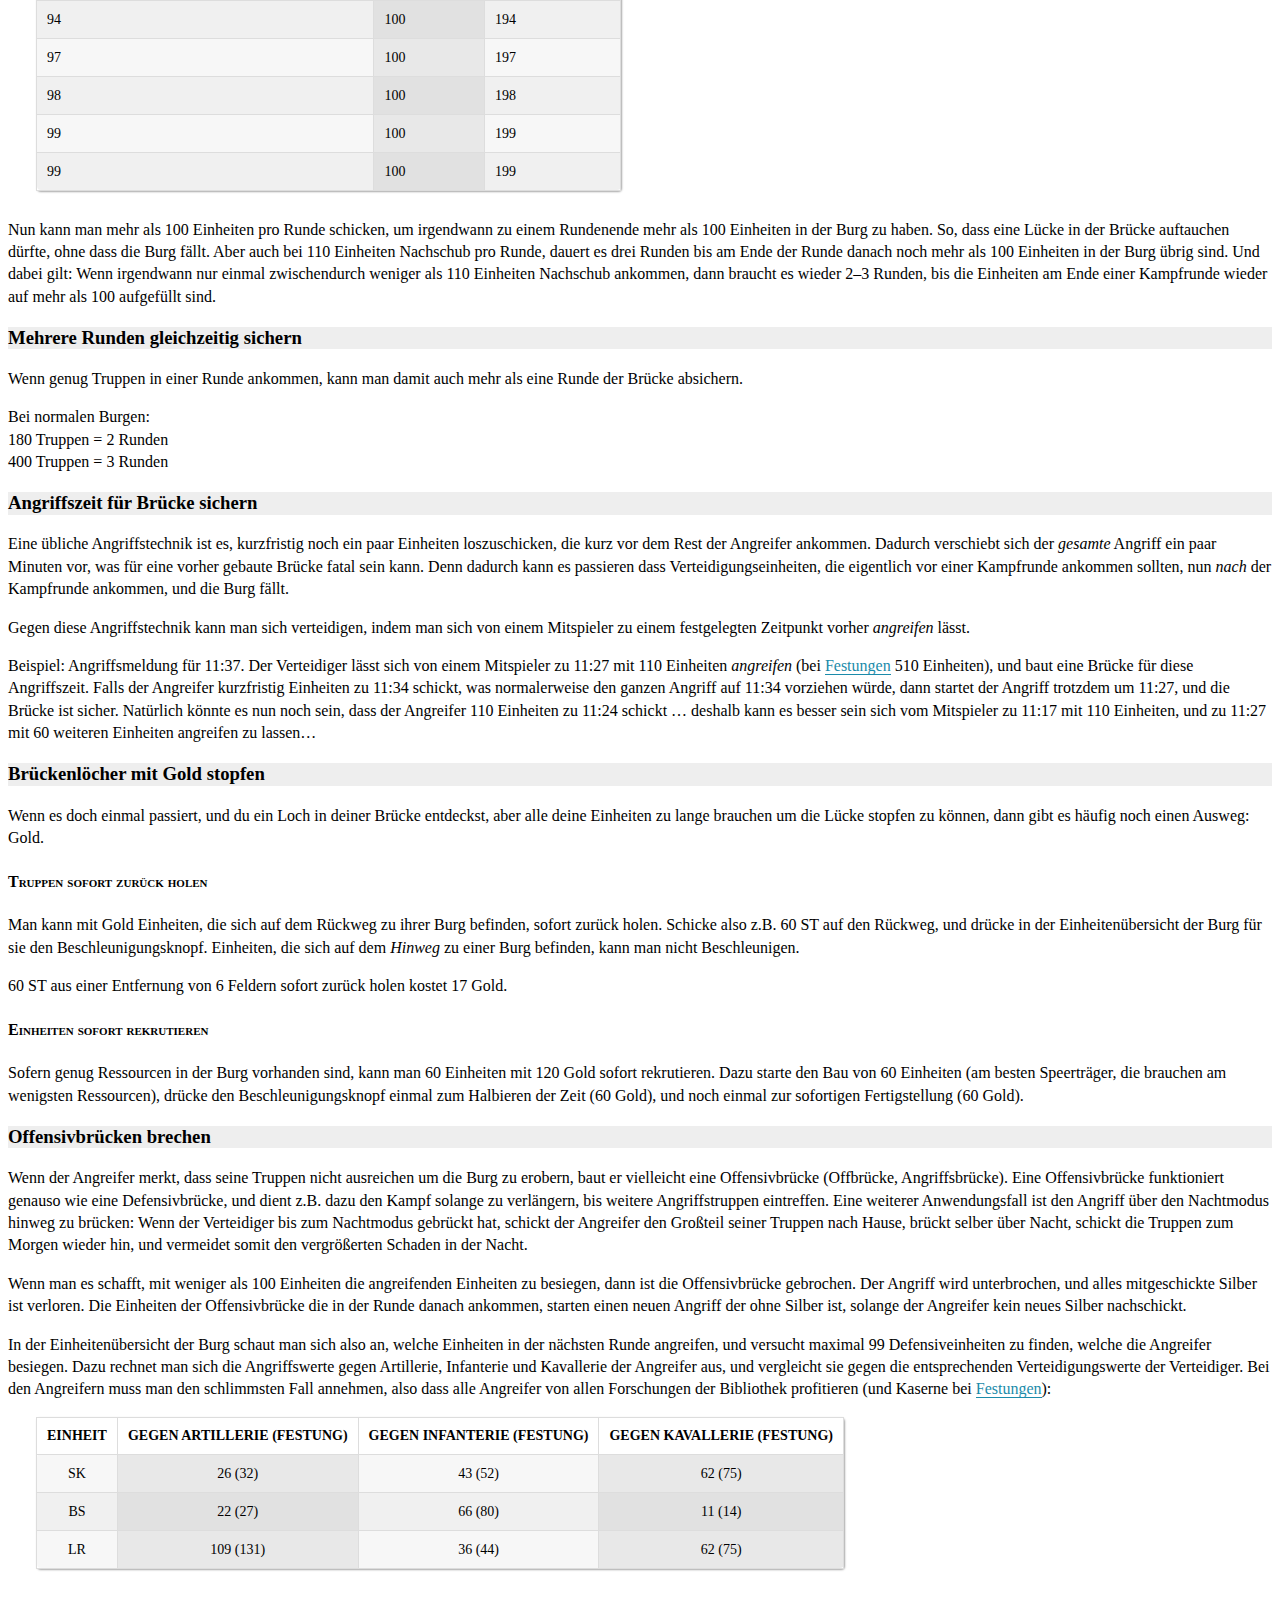
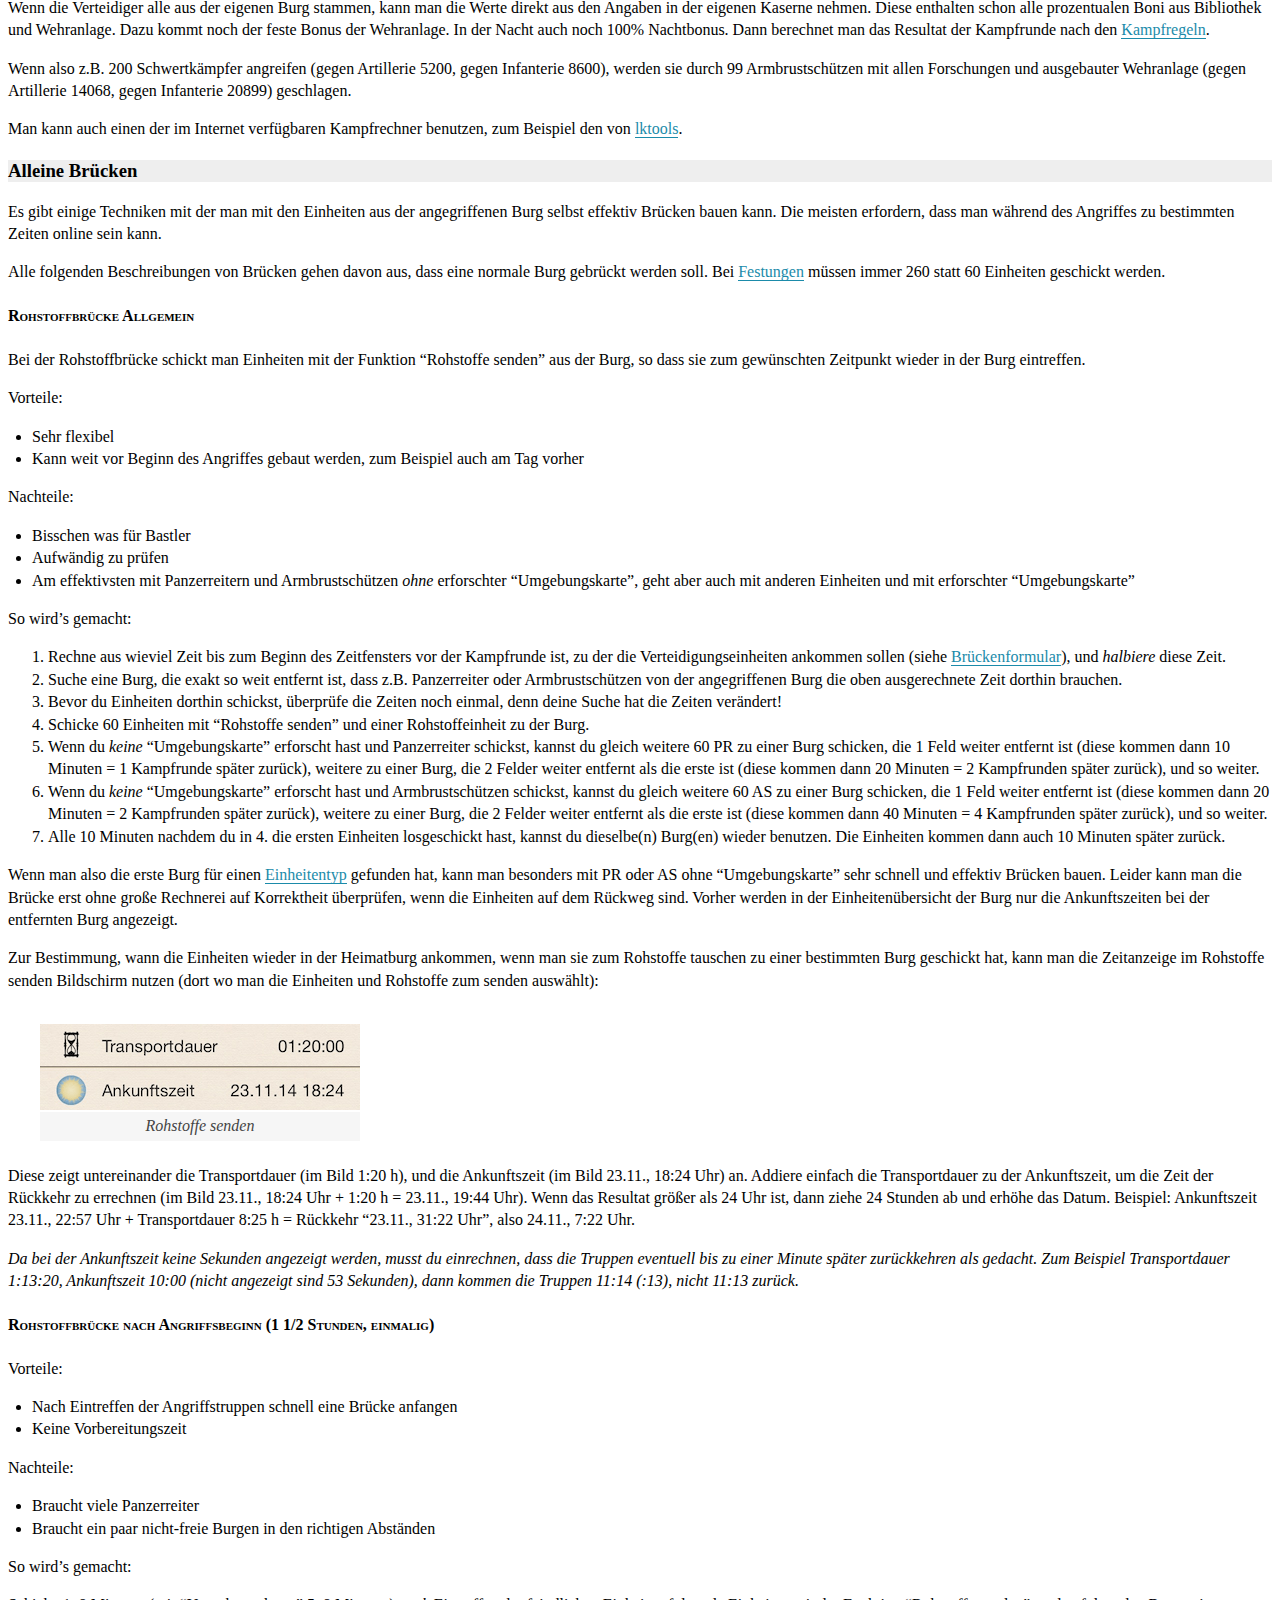
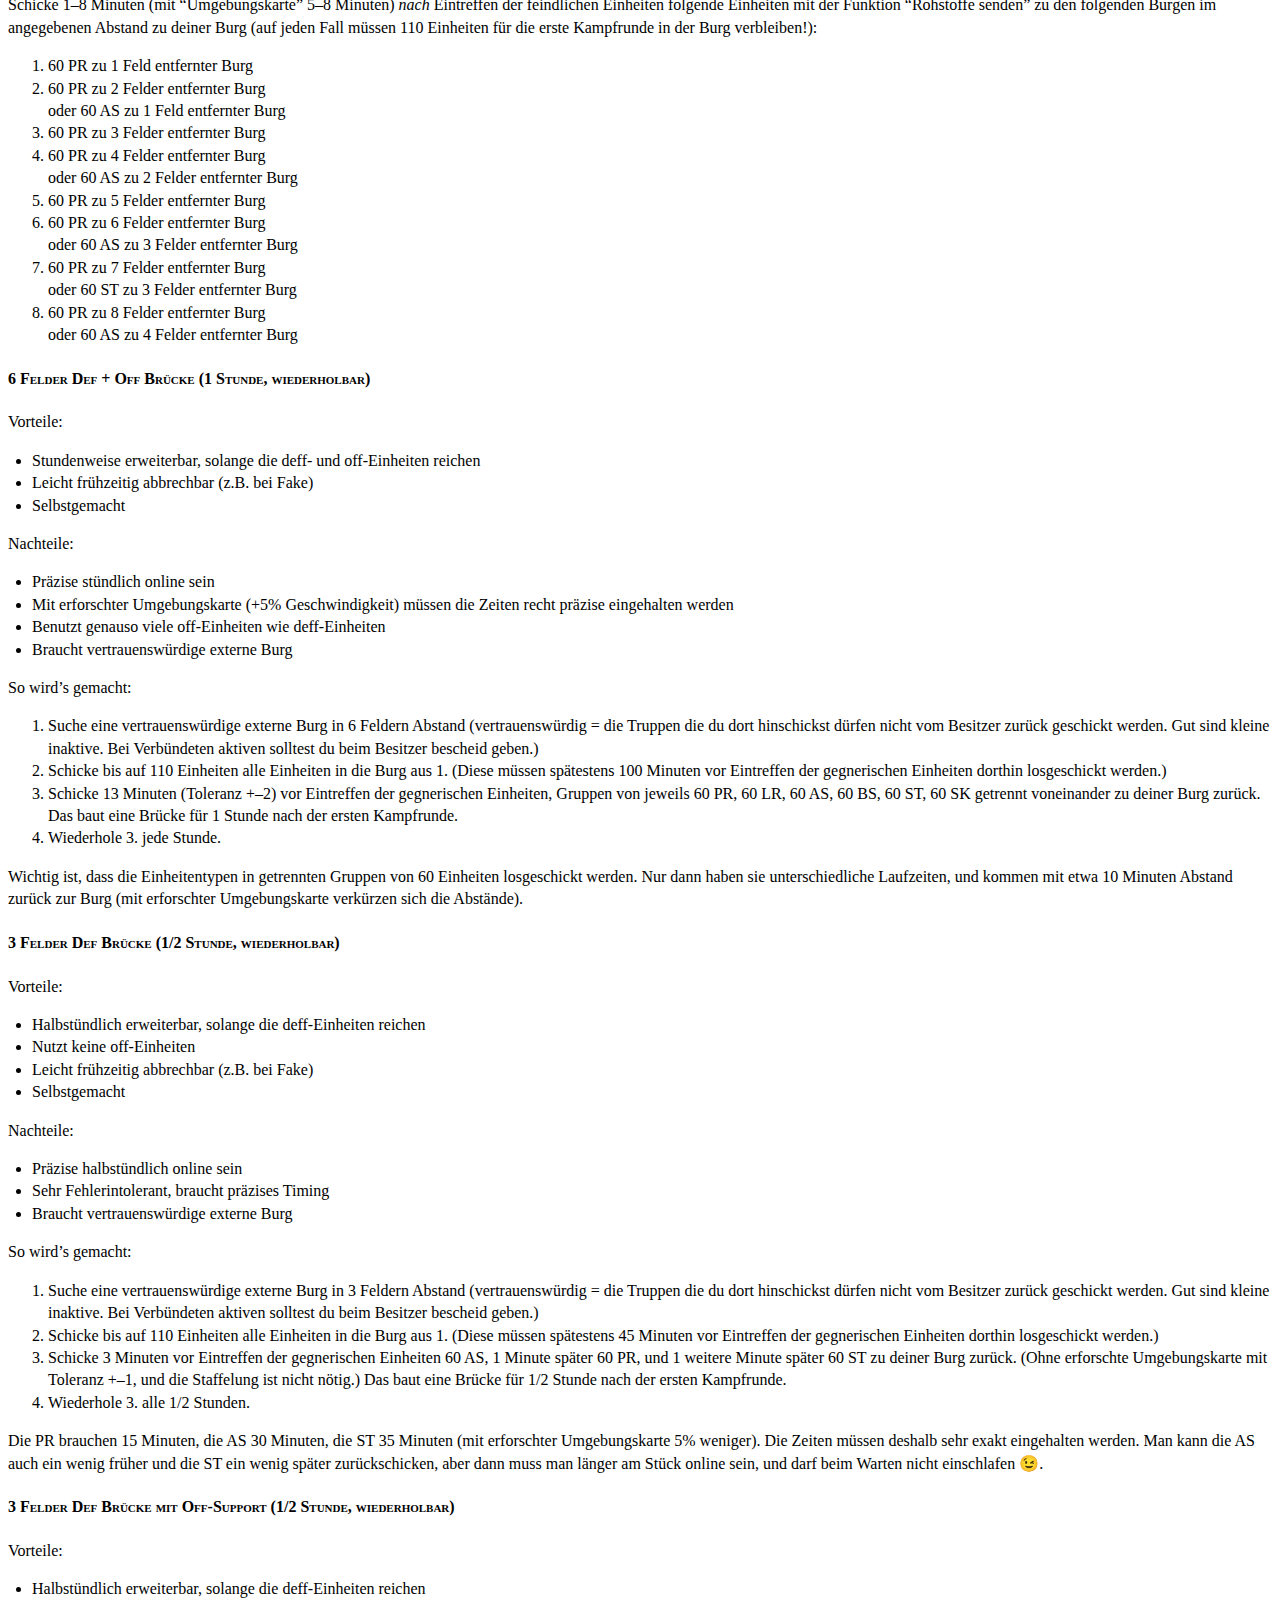
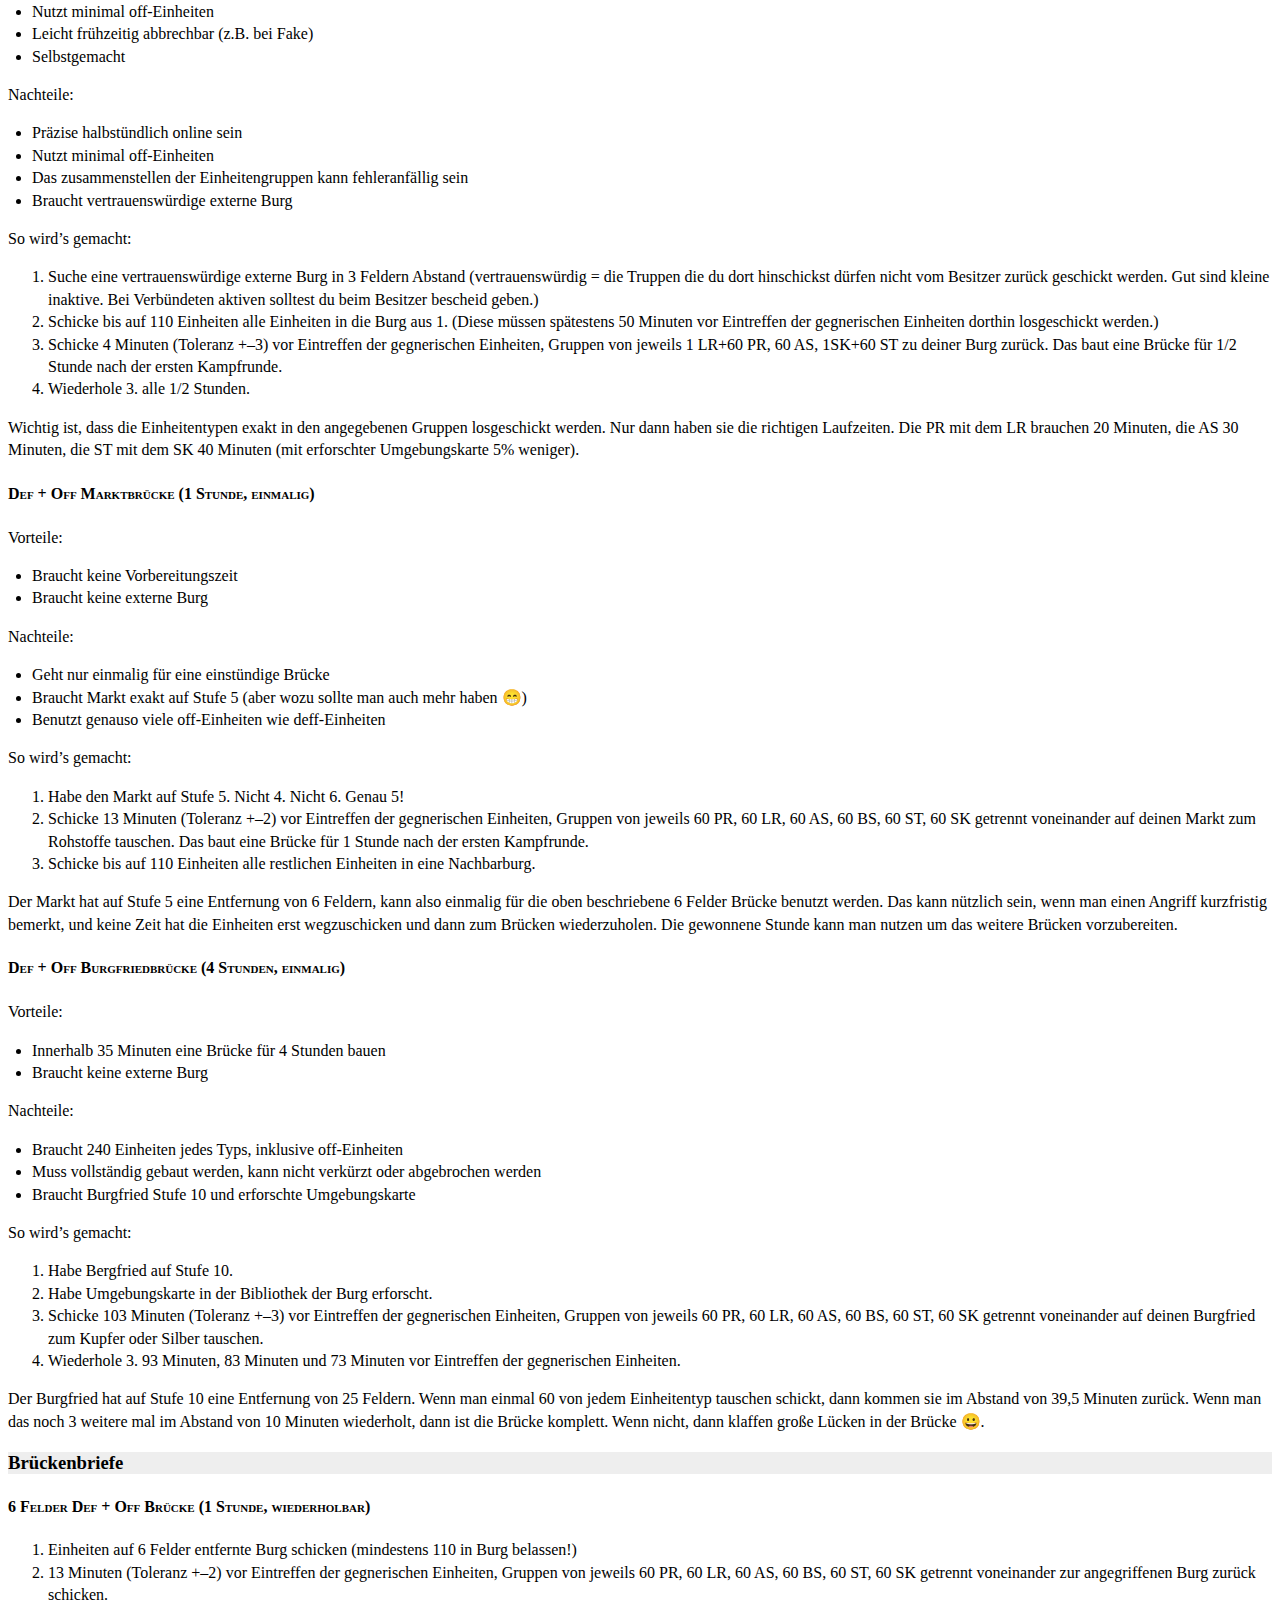
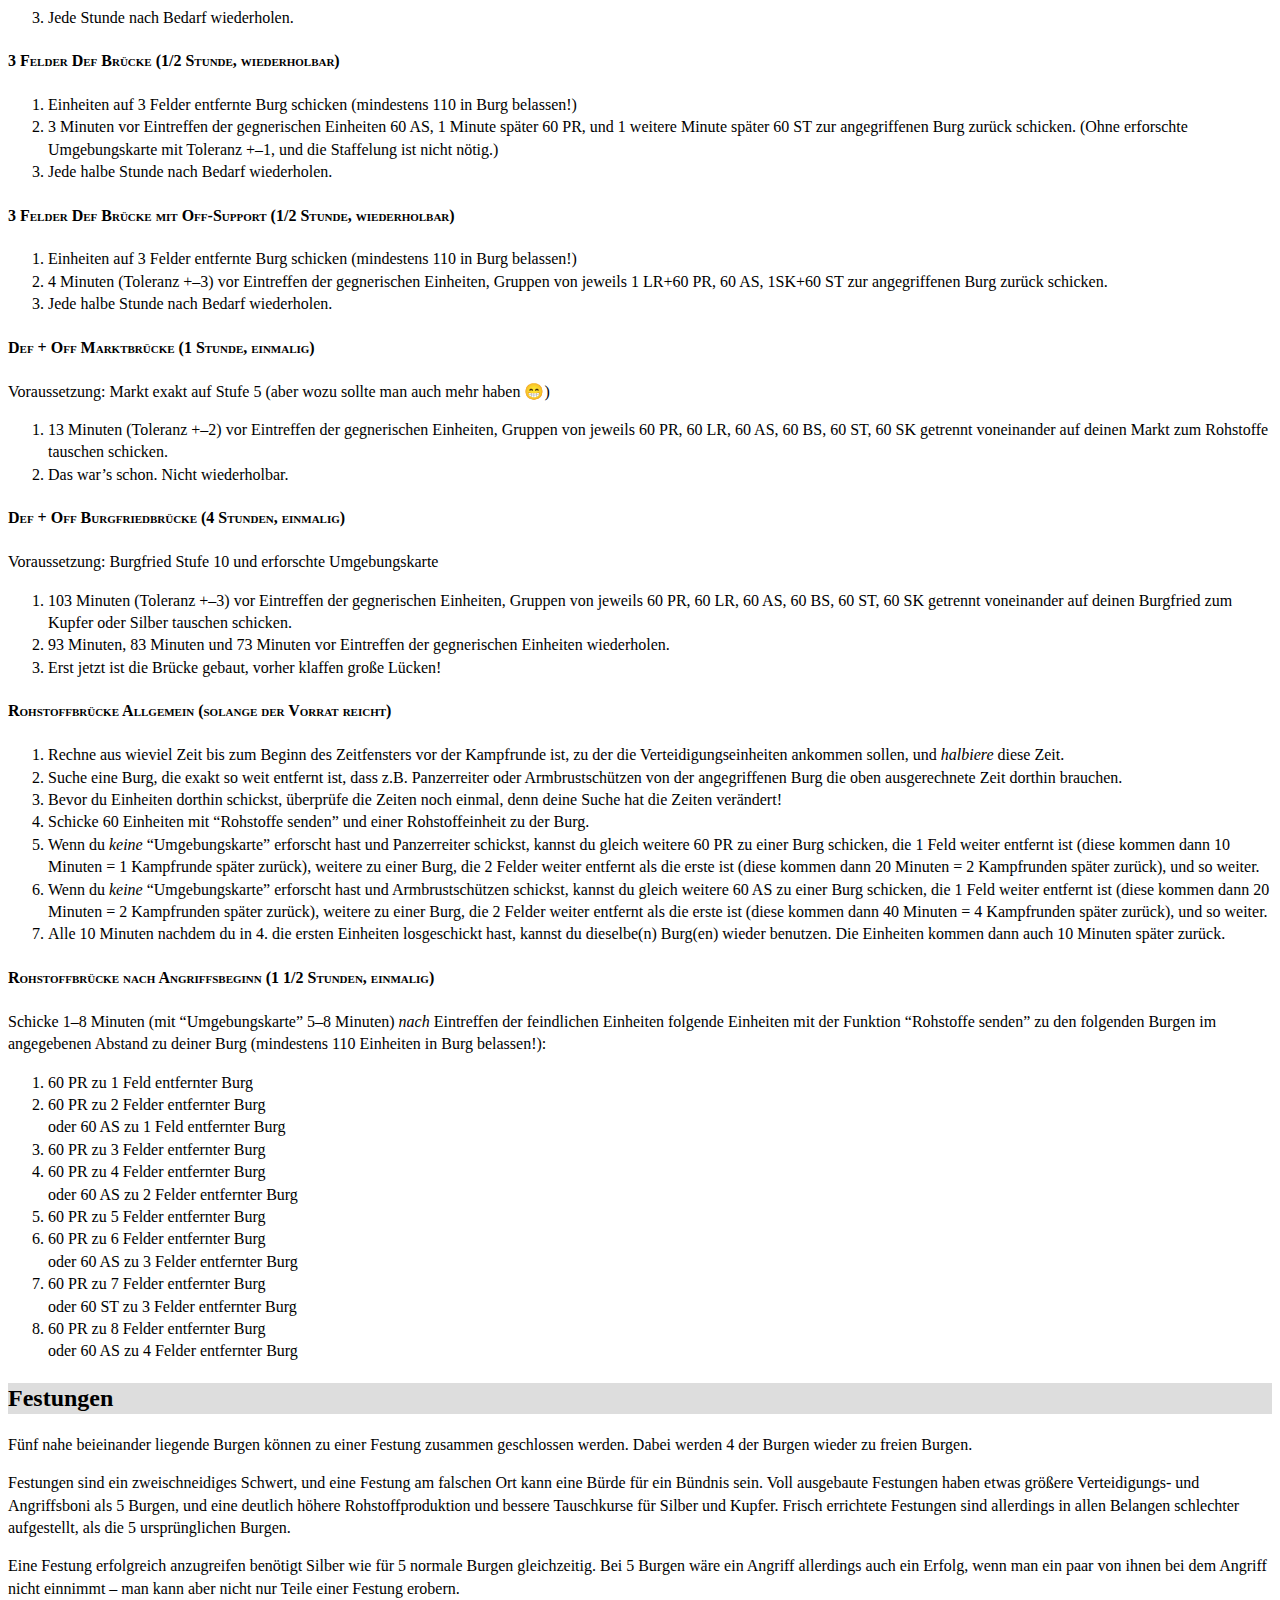
==== commit 9466f07c: "60 statt 55 Einheiten zum Brücken" ====
--- a/index.html
+++ b/index.html
@@ -116,7 +116,7 @@
 
 <p>Das heißt, dass Panzerreiter “nur&quot; rekrutiert werden, weil sie die mobilsten Einheiten sind, und weil sie zum <a href="#brücken">Brücken</a> bauen sehr praktisch sind.</p>
 
-<p>Bei einer voll ausgebauten Burg für die man 2400 Untertanen für Verteidigungseinheiten reserviert, sind meiner Meinung nach 600 AS, 600 ST und 600 PR eine gute Wahl. Es ist wegen der Möglichkeit <a href="#brücken">Brücken</a> zu bauen günstig, diese in Schritten von je 55 Einheiten zu rekrutieren.</p>
+<p>Bei einer voll ausgebauten Burg für die man 2400 Untertanen für Verteidigungseinheiten reserviert, sind meiner Meinung nach 600 AS, 600 ST und 600 PR eine gute Wahl. Es ist wegen der Möglichkeit <a href="#brücken">Brücken</a> zu bauen günstig, diese in Schritten von je 60 Einheiten zu rekrutieren.</p>
 
 <h3 id="bewegungsgeschwindigkeiten">Bewegungsgeschwindigkeiten</h3>
 
@@ -334,17 +334,19 @@
 
 <ol>
 <li>Stelle sicher, dass mindestens 110 Einheiten in der angegriffenen Burg sind, wenn der Kampf beginnt (bei <a href="#festungen">Festungen</a> 510 Einheiten).</li>
-<li>Schicke so Einheiten in die Burg, dass vor Beginn jeder Kampfrunde 55 Einheiten in der Burg ankommen (bei <a href="#festungen">Festungen</a> 260 Einheiten).</li>
-</ol>
-
-<p>Beispiel: Angriffsmeldung für 11:37. Die ersten 10 Minuten ist Sammelzeit, die erste Kampfrunde fängt 11:47 an, danach alle 10 Minuten. Schicke je 55 Einheiten so dass sie z.B. 11:45, 11:55, 12:05, 12:15, und so weiter in der Burg eintreffen. Die Einheiten dürfen frühestens 11:38, 11:48, 11:58 etc eintreffen damit sie nicht noch an der vorherigen Runde teilnehmen, und sie müssen spätestens 11:46, 11:56, 12:06 etc eintreffen, damit sie noch an der richtigen Kampfrunde teilnehmen.</p>
+<li>Schicke so Einheiten in die Burg, dass vor Beginn jeder Kampfrunde 60 Einheiten in der Burg ankommen (bei <a href="#festungen">Festungen</a> 260 Einheiten).</li>
+</ol>
+
+<p>Damit Truppen auf jeden Fall an der geplanten Kampfrunde teilnehmen, müssen sie frühestens in der Minute <em>nach</em> der vorherigen Kampfrunde, und spätestens in der Minute <em>vor</em> der geplanten Kampfrunde ankommen. Da man nicht die genaue Sekundenzeit des Angriffes sehen kann, könnten die Einheiten sonst zur falschen Runde ankommen.</p>
+
+<p>Beispiel: Angriffsmeldung für 11:37. Die ersten 10 Minuten sind Sammelzeit, die erste Kampfrunde findet 11:47 statt, danach alle 10 Minuten. Schicke je 60 Einheiten so dass sie z.B. 11:45, 11:55, 12:05, 12:15, und so weiter in der Burg eintreffen. Die Einheiten dürfen frühestens 11:38, 11:48, 11:58 etc eintreffen damit sie nicht noch an der vorherigen Runde teilnehmen, und sie müssen spätestens 11:46, 11:56, 12:06 etc eintreffen, damit sie noch an der richtigen Kampfrunde teilnehmen. Wenn sonst z.B. die zweite Kampfrunde um 11:57 und 10 Sekunden stattfinden, und die Truppen 11:57 und 22 Sekunden eintreffen, dann nehmen sie erst an der dritten Kampfrunde teil.</p>
 
 <p>Im folgenden werde ich verschiedene Techniken beschreiben, wie man dies mit möglichst wenig Aufwand realisieren kann. Hier erst noch ein paar allgemeine Tipps:</p>
 
 <ol>
 <li>Überprüfe in der Einheitenübersicht der Burg regelmäßig, dort wo man die ganzen Ankunftszeiten von Unterstützung etc sieht, ob deine Brücke klappt, oder ob irgendwo Lücken auftauchen.</li>
 <li>Überprüfe die tatsächlichen Rundenzeiten relativ kurz vor Beginn des Angriffs. Wenn der Angreifer noch Einheiten geschickt hat, die kurz vor den anderen Einheiten eintreffen, verschieben sich alle Rundenzeiten, und die Brücke kann Lücken bekommen!</li>
-<li>Schicke 55 oder 110 Panzerreiter (oder mehr) in eine direkt benachbarte Burg (bei <a href="#festungen">Festungen</a> 260 oder 520 oder mehr). Das ist deine Notfallreserve, falls dir kurzfristig Lücken auffallen, die gestopft werden müssen.</li>
+<li>Schicke 60 oder 120 Panzerreiter (oder mehr) in eine direkt benachbarte Burg (bei <a href="#festungen">Festungen</a> 260 oder 520 oder mehr). Das ist deine Notfallreserve, falls dir kurzfristig Lücken auffallen, die gestopft werden müssen.</li>
 </ol>
 
 <h3 id="brückenformular">Brückenformular</h3>
@@ -355,13 +357,11 @@
 
 <p>Dort trägt man die genaue Angriffszeit, das Datum, den Burgnamen, und den Burglink ein. Der Knopf &#8220;Liste erstellen&#8221; öffnet dann die persönliche Webseite für diese Brücke. Die Internetadresse kopiert man dann in die Angriffsmeldung.</p>
 
-<p>Die resultierende Liste hat eine Zeile pro Kampfrunde. In jeder Zeile steht rot hinterlegt ein Zeitintervall von 8 Minuten. Wer nun 55 oder mehr Einheiten geschickt hat (bei <a href="#festungen">Festungen</a> 260 Einheiten), tippt oder klickt das Zeitintervall in dem die Einheiten in der Burg <em>ankommen</em>, und markiert es so grau. Der Besitzer der zu verteidigenden Burg überprüft die Daten im Formular mit den tatsächlichen Ankunftszeiten die er in der Einheitenübersicht der Burg sieht, und tippt noch einmal das Zeitintervall, und markiert es so grün. Wenn eine Zeit falsch eingetragen wurde, kann man das Intervall noch einmal tippen, dann wird es wieder rot.</p>
+<p>Die resultierende Liste hat eine Zeile pro Kampfrunde. In jeder Zeile steht rot hinterlegt ein Zeitintervall von 8 Minuten. Wer nun 60 oder mehr Einheiten geschickt hat (bei <a href="#festungen">Festungen</a> 260 Einheiten), tippt oder klickt das Zeitintervall in dem die Einheiten in der Burg <em>ankommen</em>, und markiert es so grau. Der Besitzer der zu verteidigenden Burg überprüft die Daten im Formular mit den tatsächlichen Ankunftszeiten die er in der Einheitenübersicht der Burg sieht, und tippt noch einmal das Zeitintervall, und markiert es so grün. Wenn eine Zeit falsch eingetragen wurde, kann man das Intervall noch einmal tippen, dann wird es wieder rot.</p>
 
 <h3 id="brückeneinheiten">Wieviele Einheiten pro Intervall?</h3>
 
-<p>Der aufmerksame Leser wird sich vielleicht wundern, weshalb oben die Rede davon ist, dass vor Beginn des Angriffs 110 Einheiten in der Burg verbleiben sollen, und weshalb 55 pro Runde nachgeschickt werden sollen: Eigentlich müssten 100 Einheiten am Anfang, und 50 Einheiten Nachschub doch bei normalen Burgen reichen. Allerdings tun sie das in der Realität nicht, was mit der Art und Weise zu tun hat, in der die Verluste pro Kampfrunde berechnet werden. Exakte Details sind uns nicht bekannt. Klar ist, dass mathematische Rundungen auftreten: Die Hälfte von 17 ist 8,5, und das Spiel rundet solche Verluste noch oben auf. Auch werden die <a href="#gattungen">Einheitengattungen</a> getrennt abgerechnet, und die Verluste werden auf die beteiligten Burgen verteilt, wobei sich mehrere Rundungsfehler addieren. Insgesamt führt dies dazu, dass man ein paar wenige Einheiten mehr als die Hälfte verlieren kann. 110 / 55 Einheiten (bei <a href="#festungen">Festungen</a> 510 / 260 Einheiten) haben sich dabei als sicheres Maß erwiesen.</p>
-
-<p>Wer schwache Nerven hat, kann bei normalen Burgen auch 60 Einheiten pro Intervall schicken, um ganz ganz <em>ganz</em> sicher vor Rundungen zu sein. Oder normalerweise 55, und ab und zu mal ein paar mehr.</p>
+<p>Der aufmerksame Leser wird sich vielleicht wundern, weshalb oben die Rede davon ist, dass vor Beginn des Angriffs 110 Einheiten in der Burg verbleiben sollen, und weshalb 60 pro Runde nachgeschickt werden sollen: Eigentlich müssten 100 Einheiten am Anfang, und 50 Einheiten Nachschub doch bei normalen Burgen reichen. Allerdings tun sie das in der Realität nicht, was mit der Art und Weise zu tun hat, in der die Verluste pro Kampfrunde berechnet werden. Exakte Details sind uns nicht bekannt. Klar ist, dass mathematische Rundungen auftreten: Die Hälfte von 17 ist 8,5, und das Spiel rundet solche Verluste noch oben auf. Auch werden die <a href="#gattungen">Einheitengattungen</a> getrennt abgerechnet, und die Verluste werden auf die beteiligten Burgen verteilt, wobei sich mehrere Rundungsfehler addieren. Insgesamt führt dies dazu, dass man ein paar wenige Einheiten mehr als die Hälfte verlieren kann. 110 / 60 Einheiten (bei <a href="#festungen">Festungen</a> 510 / 260 Einheiten) haben sich dabei als sicheres Maß erwiesen.</p>
 
 <p>Noch mehr Einheiten zu schicken lohnt sich allerdings nicht. Entgegen der Intuition sammeln sich mehr Einheiten <em>nicht</em> über die Zeit an, sondern die Anzahl Einheiten am Ende jeder Kampfrunde nähert sich langsam der Anzahl Einheiten die jede Runde nachgeschickt werden. Das veranschaulicht folgende Tabelle:</p>
 
@@ -426,13 +426,21 @@
 
 <p>Nun kann man mehr als 100 Einheiten pro Runde schicken, um irgendwann zu einem Rundenende mehr als 100 Einheiten in der Burg zu haben. So, dass eine Lücke in der Brücke auftauchen dürfte, ohne dass die Burg fällt. Aber auch bei 110 Einheiten Nachschub pro Runde, dauert es drei Runden bis am Ende der Runde danach noch mehr als 100 Einheiten in der Burg übrig sind. Und dabei gilt: Wenn irgendwann nur einmal zwischendurch weniger als 110 Einheiten Nachschub ankommen, dann braucht es wieder 2&#8211;3 Runden, bis die Einheiten am Ende einer Kampfrunde wieder auf mehr als 100 aufgefüllt sind.</p>
 
+<h3 id="mehrererundengleichzeitigsichern">Mehrere Runden gleichzeitig sichern</h3>
+
+<p>Wenn genug Truppen in einer Runde ankommen, kann man damit auch mehr als eine Runde der Brücke absichern.</p>
+
+<p>Bei normalen Burgen:<br/>
+180 Truppen = 2 Runden<br/>
+400 Truppen = 3 Runden</p>
+
 <h3 id="angriffszeitsichern">Angriffszeit für Brücke sichern</h3>
 
 <p>Eine übliche Angriffstechnik ist es, kurzfristig noch ein paar Einheiten loszuschicken, die kurz vor dem Rest der Angreifer ankommen. Dadurch verschiebt sich der <em>gesamte</em> Angriff ein paar Minuten vor, was für eine vorher gebaute Brücke fatal sein kann. Denn dadurch kann es passieren dass Verteidigungseinheiten, die eigentlich vor einer Kampfrunde ankommen sollten, nun <em>nach</em> der Kampfrunde ankommen, und die Burg fällt.</p>
 
 <p>Gegen diese Angriffstechnik kann man sich verteidigen, indem man sich von einem Mitspieler zu einem festgelegten Zeitpunkt vorher <em>angreifen</em> lässt.</p>
 
-<p>Beispiel: Angriffsmeldung für 11:37. Der Verteidiger lässt sich von einem Mitspieler zu 11:27 mit 110 Einheiten <em>angreifen</em> (bei <a href="#festungen">Festungen</a> 510 Einheiten), und baut eine Brücke für diese Angriffszeit. Falls der Angreifer kurzfristig Einheiten zu 11:34 schickt, was normalerweise den ganzen Angriff auf 11:34 vorziehen würde, dann startet der Angriff trotzdem um 11:27, und die Brücke ist sicher. Natürlich könnte es nun noch sein, dass der Angreifer 110 Einheiten zu 11:24 schickt &#8230; deshalb kann es besser sein sich vom Mitspieler zu 11:17 mit 110 Einheiten, und zu 11:27 mit 55 weiteren Einheiten angreifen zu lassen&#8230;</p>
+<p>Beispiel: Angriffsmeldung für 11:37. Der Verteidiger lässt sich von einem Mitspieler zu 11:27 mit 110 Einheiten <em>angreifen</em> (bei <a href="#festungen">Festungen</a> 510 Einheiten), und baut eine Brücke für diese Angriffszeit. Falls der Angreifer kurzfristig Einheiten zu 11:34 schickt, was normalerweise den ganzen Angriff auf 11:34 vorziehen würde, dann startet der Angriff trotzdem um 11:27, und die Brücke ist sicher. Natürlich könnte es nun noch sein, dass der Angreifer 110 Einheiten zu 11:24 schickt &#8230; deshalb kann es besser sein sich vom Mitspieler zu 11:17 mit 110 Einheiten, und zu 11:27 mit 60 weiteren Einheiten angreifen zu lassen&#8230;</p>
 
 <h3 id="brückengold">Brückenlöcher mit Gold stopfen</h3>
 
@@ -440,14 +448,14 @@
 
 <h4 id="truppensofortzurückholen">Truppen sofort zurück holen</h4>
 
-<p>Man kann mit Gold Einheiten, die sich auf dem Rückweg zu ihrer Burg befinden, sofort zurück holen. Schicke also z.B. 55 ST auf den Rückweg, und drücke in der Einheitenübersicht der Burg für sie den Beschleunigungsknopf.
+<p>Man kann mit Gold Einheiten, die sich auf dem Rückweg zu ihrer Burg befinden, sofort zurück holen. Schicke also z.B. 60 ST auf den Rückweg, und drücke in der Einheitenübersicht der Burg für sie den Beschleunigungsknopf.
 Einheiten, die sich auf dem <em>Hinweg</em> zu einer Burg befinden, kann man nicht Beschleunigen.</p>
 
-<p>55 ST aus einer Entfernung von 6 Feldern sofort zurück holen kostet 17 Gold.</p>
+<p>60 ST aus einer Entfernung von 6 Feldern sofort zurück holen kostet 17 Gold.</p>
 
 <h4 id="einheitensofortrekrutieren">Einheiten sofort rekrutieren</h4>
 
-<p>Sofern genug Ressourcen in der Burg vorhanden sind, kann man 55 Einheiten mit 110 Gold sofort rekrutieren. Dazu starte den Bau von 55 Einheiten (am besten Speerträger, die brauchen am wenigsten Ressourcen), drücke den Beschleunigungsknopf einmal zum Halbieren der Zeit (55 Gold), und noch einmal zur sofortigen Fertigstellung (55 Gold).</p>
+<p>Sofern genug Ressourcen in der Burg vorhanden sind, kann man 60 Einheiten mit 120 Gold sofort rekrutieren. Dazu starte den Bau von 60 Einheiten (am besten Speerträger, die brauchen am wenigsten Ressourcen), drücke den Beschleunigungsknopf einmal zum Halbieren der Zeit (60 Gold), und noch einmal zur sofortigen Fertigstellung (60 Gold).</p>
 
 <h3 id="offensivbrückenbrechen">Offensivbrücken brechen</h3>
 
@@ -506,7 +514,7 @@
 
 <p>Es gibt einige Techniken mit der man mit den Einheiten aus der angegriffenen Burg selbst effektiv Brücken bauen kann. Die meisten erfordern, dass man während des Angriffes zu bestimmten Zeiten online sein kann.</p>
 
-<p>Alle folgenden Beschreibungen von Brücken gehen davon aus, dass eine normale Burg gebrückt werden soll. Bei <a href="#festungen">Festungen</a> müssen immer 260 statt 55 Einheiten geschickt werden.</p>
+<p>Alle folgenden Beschreibungen von Brücken gehen davon aus, dass eine normale Burg gebrückt werden soll. Bei <a href="#festungen">Festungen</a> müssen immer 260 statt 60 Einheiten geschickt werden.</p>
 
 <h4 id="rohstoffbrückeallgemein">Rohstoffbrücke Allgemein</h4>
 
@@ -533,9 +541,9 @@
 <li>Rechne aus wieviel Zeit bis zum Beginn des Zeitfensters vor der Kampfrunde ist, zu der die Verteidigungseinheiten ankommen sollen (siehe <a href="#brückenformular">Brückenformular</a>), und <em>halbiere</em> diese Zeit.</li>
 <li>Suche eine Burg, die exakt so weit entfernt ist, dass z.B. Panzerreiter oder Armbrustschützen von der angegriffenen Burg die oben ausgerechnete Zeit dorthin brauchen.</li>
 <li>Bevor du Einheiten dorthin schickst, überprüfe die Zeiten noch einmal, denn deine Suche hat die Zeiten verändert!</li>
-<li>Schicke 55 Einheiten mit &#8220;Rohstoffe senden&#8221; und einer Rohstoffeinheit zu der Burg.</li>
-<li>Wenn du <em>keine</em> &#8220;Umgebungskarte&#8221; erforscht hast und Panzerreiter schickst, kannst du gleich weitere 55 PR zu einer Burg schicken, die 1 Feld weiter entfernt ist (diese kommen dann 10 Minuten = 1 Kampfrunde später zurück), weitere zu einer Burg, die 2 Felder weiter entfernt als die erste ist (diese kommen dann 20 Minuten = 2 Kampfrunden später zurück), und so weiter.</li>
-<li>Wenn du <em>keine</em> &#8220;Umgebungskarte&#8221; erforscht hast und Armbrustschützen schickst, kannst du gleich weitere 55 AS zu einer Burg schicken, die 1 Feld weiter entfernt ist (diese kommen dann 20 Minuten = 2 Kampfrunden später zurück), weitere zu einer Burg, die 2 Felder weiter entfernt als die erste ist (diese kommen dann 40 Minuten = 4 Kampfrunden später zurück), und so weiter.</li>
+<li>Schicke 60 Einheiten mit &#8220;Rohstoffe senden&#8221; und einer Rohstoffeinheit zu der Burg.</li>
+<li>Wenn du <em>keine</em> &#8220;Umgebungskarte&#8221; erforscht hast und Panzerreiter schickst, kannst du gleich weitere 60 PR zu einer Burg schicken, die 1 Feld weiter entfernt ist (diese kommen dann 10 Minuten = 1 Kampfrunde später zurück), weitere zu einer Burg, die 2 Felder weiter entfernt als die erste ist (diese kommen dann 20 Minuten = 2 Kampfrunden später zurück), und so weiter.</li>
+<li>Wenn du <em>keine</em> &#8220;Umgebungskarte&#8221; erforscht hast und Armbrustschützen schickst, kannst du gleich weitere 60 AS zu einer Burg schicken, die 1 Feld weiter entfernt ist (diese kommen dann 20 Minuten = 2 Kampfrunden später zurück), weitere zu einer Burg, die 2 Felder weiter entfernt als die erste ist (diese kommen dann 40 Minuten = 4 Kampfrunden später zurück), und so weiter.</li>
 <li>Alle 10 Minuten nachdem du in 4. die ersten Einheiten losgeschickt hast, kannst du dieselbe(n) Burg(en) wieder benutzen. Die Einheiten kommen dann auch 10 Minuten später zurück.</li>
 </ol>
 
@@ -550,6 +558,8 @@
 
 <p>Diese zeigt untereinander die Transportdauer (im Bild 1:20 h), und die Ankunftszeit (im Bild 23.11., 18:24 Uhr) an. Addiere einfach die Transportdauer zu der Ankunftszeit, um die Zeit der Rückkehr zu errechnen (im Bild 23.11., 18:24 Uhr + 1:20 h = 23.11., 19:44 Uhr). Wenn das Resultat größer als 24 Uhr ist, dann ziehe 24 Stunden ab und erhöhe das Datum. Beispiel: Ankunftszeit 23.11., 22:57 Uhr + Transportdauer 8:25 h = Rückkehr &#8220;23.11., 31:22 Uhr&#8221;, also 24.11., 7:22 Uhr.</p>
 
+<p><em>Da bei der Ankunftszeit keine Sekunden angezeigt werden, musst du einrechnen, dass die Truppen eventuell bis zu einer Minute später zurückkehren als gedacht. Zum Beispiel Transportdauer 1:13:20, Ankunftszeit 10:00 (nicht angezeigt sind 53 Sekunden), dann kommen die Truppen 11:14 (:13), nicht 11:13 zurück.</em></p>
+
 <h4 id="rohstoffbrückenachangriffsbeginn112stundeneinmalig">Rohstoffbrücke nach Angriffsbeginn (1 1/2 Stunden, einmalig)</h4>
 
 <p>Vorteile:</p>
@@ -571,19 +581,19 @@
 <p>Schicke 1&#8211;8 Minuten (mit &#8220;Umgebungskarte&#8221; 5&#8211;8 Minuten) <em>nach</em> Eintreffen der feindlichen Einheiten folgende Einheiten mit der Funktion &#8220;Rohstoffe senden&#8221; zu den folgenden Burgen im angegebenen Abstand zu deiner Burg (auf jeden Fall müssen 110 Einheiten für die erste Kampfrunde in der Burg verbleiben!):</p>
 
 <ol>
-<li>55 PR zu 1 Feld entfernter Burg</li>
-<li>55 PR zu 2 Felder entfernter Burg<br/>
-oder 55 AS zu 1 Feld entfernter Burg</li>
-<li>55 PR zu 3 Felder entfernter Burg</li>
-<li>55 PR zu 4 Felder entfernter Burg<br/>
-oder 55 AS zu 2 Felder entfernter Burg</li>
-<li>55 PR zu 5 Felder entfernter Burg</li>
-<li>55 PR zu 6 Felder entfernter Burg<br/>
-oder 55 AS zu 3 Felder entfernter Burg</li>
-<li>55 PR zu 7 Felder entfernter Burg<br/>
-oder 55 ST zu 3 Felder entfernter Burg</li>
-<li>55 PR zu 8 Felder entfernter Burg<br/>
-oder 55 AS zu 4 Felder entfernter Burg</li>
+<li>60 PR zu 1 Feld entfernter Burg</li>
+<li>60 PR zu 2 Felder entfernter Burg<br/>
+oder 60 AS zu 1 Feld entfernter Burg</li>
+<li>60 PR zu 3 Felder entfernter Burg</li>
+<li>60 PR zu 4 Felder entfernter Burg<br/>
+oder 60 AS zu 2 Felder entfernter Burg</li>
+<li>60 PR zu 5 Felder entfernter Burg</li>
+<li>60 PR zu 6 Felder entfernter Burg<br/>
+oder 60 AS zu 3 Felder entfernter Burg</li>
+<li>60 PR zu 7 Felder entfernter Burg<br/>
+oder 60 ST zu 3 Felder entfernter Burg</li>
+<li>60 PR zu 8 Felder entfernter Burg<br/>
+oder 60 AS zu 4 Felder entfernter Burg</li>
 </ol>
 
 <h4 id="6felderdefoffbrücke1stundewiederholbar">6 Felder Def + Off Brücke (1 Stunde, wiederholbar)</h4>
@@ -610,11 +620,11 @@
 <ol>
 <li>Suche eine vertrauenswürdige externe Burg in 6 Feldern Abstand (vertrauenswürdig = die Truppen die du dort hinschickst dürfen nicht vom Besitzer zurück geschickt werden. Gut sind kleine inaktive. Bei Verbündeten aktiven solltest du beim Besitzer bescheid geben.)</li>
 <li>Schicke bis auf 110 Einheiten alle Einheiten in die Burg aus 1. (Diese müssen spätestens 100 Minuten vor Eintreffen der gegnerischen Einheiten dorthin losgeschickt werden.)</li>
-<li>Schicke 13 Minuten (Toleranz +&#8211;2) vor Eintreffen der gegnerischen Einheiten, Gruppen von jeweils 55 PR, 55 LR, 55 AS, 55 BS, 55 ST, 55 SK getrennt voneinander zu deiner Burg zurück. Das baut eine Brücke für 1 Stunde nach der ersten Kampfrunde.</li>
+<li>Schicke 13 Minuten (Toleranz +&#8211;2) vor Eintreffen der gegnerischen Einheiten, Gruppen von jeweils 60 PR, 60 LR, 60 AS, 60 BS, 60 ST, 60 SK getrennt voneinander zu deiner Burg zurück. Das baut eine Brücke für 1 Stunde nach der ersten Kampfrunde.</li>
 <li>Wiederhole 3. jede Stunde.</li>
 </ol>
 
-<p>Wichtig ist, dass die Einheitentypen in getrennten Gruppen von 55 Einheiten losgeschickt werden. Nur dann haben sie unterschiedliche Laufzeiten, und kommen mit etwa 10 Minuten Abstand zurück zur Burg (mit erforschter Umgebungskarte verkürzen sich die Abstände).</p>
+<p>Wichtig ist, dass die Einheitentypen in getrennten Gruppen von 60 Einheiten losgeschickt werden. Nur dann haben sie unterschiedliche Laufzeiten, und kommen mit etwa 10 Minuten Abstand zurück zur Burg (mit erforschter Umgebungskarte verkürzen sich die Abstände).</p>
 
 <h4 id="3felderdefbrücke12stundewiederholbar">3 Felder Def Brücke (1/2 Stunde, wiederholbar)</h4>
 
@@ -640,7 +650,7 @@
 <ol>
 <li>Suche eine vertrauenswürdige externe Burg in 3 Feldern Abstand (vertrauenswürdig = die Truppen die du dort hinschickst dürfen nicht vom Besitzer zurück geschickt werden. Gut sind kleine inaktive. Bei Verbündeten aktiven solltest du beim Besitzer bescheid geben.)</li>
 <li>Schicke bis auf 110 Einheiten alle Einheiten in die Burg aus 1. (Diese müssen spätestens 45 Minuten vor Eintreffen der gegnerischen Einheiten dorthin losgeschickt werden.)</li>
-<li>Schicke 3 Minuten vor Eintreffen der gegnerischen Einheiten 55 AS, 1 Minute später 55 PR, und 1 weitere Minute später 55 ST zu deiner Burg zurück. (Ohne erforschte Umgebungskarte mit Toleranz +&#8211;1, und die Staffelung ist nicht nötig.) Das baut eine Brücke für 1/2 Stunde nach der ersten Kampfrunde.</li>
+<li>Schicke 3 Minuten vor Eintreffen der gegnerischen Einheiten 60 AS, 1 Minute später 60 PR, und 1 weitere Minute später 60 ST zu deiner Burg zurück. (Ohne erforschte Umgebungskarte mit Toleranz +&#8211;1, und die Staffelung ist nicht nötig.) Das baut eine Brücke für 1/2 Stunde nach der ersten Kampfrunde.</li>
 <li>Wiederhole 3. alle 1/2 Stunden.</li>
 </ol>
 
@@ -671,7 +681,7 @@
 <ol>
 <li>Suche eine vertrauenswürdige externe Burg in 3 Feldern Abstand (vertrauenswürdig = die Truppen die du dort hinschickst dürfen nicht vom Besitzer zurück geschickt werden. Gut sind kleine inaktive. Bei Verbündeten aktiven solltest du beim Besitzer bescheid geben.)</li>
 <li>Schicke bis auf 110 Einheiten alle Einheiten in die Burg aus 1. (Diese müssen spätestens 50 Minuten vor Eintreffen der gegnerischen Einheiten dorthin losgeschickt werden.)</li>
-<li>Schicke 4 Minuten (Toleranz +&#8211;3) vor Eintreffen der gegnerischen Einheiten, Gruppen von jeweils 1 LR+55 PR, 55 AS, 1SK+55 ST zu deiner Burg zurück. Das baut eine Brücke für 1/2 Stunde nach der ersten Kampfrunde.</li>
+<li>Schicke 4 Minuten (Toleranz +&#8211;3) vor Eintreffen der gegnerischen Einheiten, Gruppen von jeweils 1 LR+60 PR, 60 AS, 1SK+60 ST zu deiner Burg zurück. Das baut eine Brücke für 1/2 Stunde nach der ersten Kampfrunde.</li>
 <li>Wiederhole 3. alle 1/2 Stunden.</li>
 </ol>
 
@@ -698,7 +708,7 @@
 
 <ol>
 <li>Habe den Markt auf Stufe 5. Nicht 4. Nicht 6. Genau 5!</li>
-<li>Schicke 13 Minuten (Toleranz +&#8211;2) vor Eintreffen der gegnerischen Einheiten, Gruppen von jeweils 55 PR, 55 LR, 55 AS, 55 BS, 55 ST, 55 SK getrennt voneinander auf deinen Markt zum Rohstoffe tauschen. Das baut eine Brücke für 1 Stunde nach der ersten Kampfrunde.</li>
+<li>Schicke 13 Minuten (Toleranz +&#8211;2) vor Eintreffen der gegnerischen Einheiten, Gruppen von jeweils 60 PR, 60 LR, 60 AS, 60 BS, 60 ST, 60 SK getrennt voneinander auf deinen Markt zum Rohstoffe tauschen. Das baut eine Brücke für 1 Stunde nach der ersten Kampfrunde.</li>
 <li>Schicke bis auf 110 Einheiten alle restlichen Einheiten in eine Nachbarburg.</li>
 </ol>
 
@@ -716,7 +726,7 @@
 <p>Nachteile:</p>
 
 <ul>
-<li>Braucht 220 Einheiten jedes Typs, inklusive off-Einheiten</li>
+<li>Braucht 240 Einheiten jedes Typs, inklusive off-Einheiten</li>
 <li>Muss vollständig gebaut werden, kann nicht verkürzt oder abgebrochen werden</li>
 <li>Braucht Burgfried Stufe 10 und erforschte Umgebungskarte</li>
 </ul>
@@ -726,11 +736,11 @@
 <ol>
 <li>Habe Bergfried auf Stufe 10.</li>
 <li>Habe Umgebungskarte in der Bibliothek der Burg erforscht.</li>
-<li>Schicke 103 Minuten (Toleranz +&#8211;3) vor Eintreffen der gegnerischen Einheiten, Gruppen von jeweils 55 PR, 55 LR, 55 AS, 55 BS, 55 ST, 55 SK getrennt voneinander auf deinen Burgfried zum Kupfer oder Silber tauschen.</li>
+<li>Schicke 103 Minuten (Toleranz +&#8211;3) vor Eintreffen der gegnerischen Einheiten, Gruppen von jeweils 60 PR, 60 LR, 60 AS, 60 BS, 60 ST, 60 SK getrennt voneinander auf deinen Burgfried zum Kupfer oder Silber tauschen.</li>
 <li>Wiederhole 3. 93 Minuten, 83 Minuten und 73 Minuten vor Eintreffen der gegnerischen Einheiten.</li>
 </ol>
 
-<p>Der Burgfried hat auf Stufe 10 eine Entfernung von 25 Feldern. Wenn man einmal 55 von jedem Einheitentyp tauschen schickt, dann kommen sie im Abstand von 39,5 Minuten zurück. Wenn man das noch 3 weitere mal im Abstand von 10 Minuten wiederholt, dann ist die Brücke komplett. Wenn nicht, dann klaffen große Lücken in der Brücke 😀.</p>
+<p>Der Burgfried hat auf Stufe 10 eine Entfernung von 25 Feldern. Wenn man einmal 60 von jedem Einheitentyp tauschen schickt, dann kommen sie im Abstand von 39,5 Minuten zurück. Wenn man das noch 3 weitere mal im Abstand von 10 Minuten wiederholt, dann ist die Brücke komplett. Wenn nicht, dann klaffen große Lücken in der Brücke 😀.</p>
 
 <h3 id="brückenbriefe">Brückenbriefe</h3>
 
@@ -738,7 +748,7 @@
 
 <ol>
 <li>Einheiten auf 6 Felder entfernte Burg schicken (mindestens 110 in Burg belassen!)</li>
-<li>13 Minuten (Toleranz +&#8211;2) vor Eintreffen der gegnerischen Einheiten, Gruppen von jeweils 55 PR, 55 LR, 55 AS, 55 BS, 55 ST, 55 SK getrennt voneinander zur angegriffenen Burg zurück schicken.</li>
+<li>13 Minuten (Toleranz +&#8211;2) vor Eintreffen der gegnerischen Einheiten, Gruppen von jeweils 60 PR, 60 LR, 60 AS, 60 BS, 60 ST, 60 SK getrennt voneinander zur angegriffenen Burg zurück schicken.</li>
 <li>Jede Stunde nach Bedarf wiederholen.</li>
 </ol>
 
@@ -746,7 +756,7 @@
 
 <ol>
 <li>Einheiten auf 3 Felder entfernte Burg schicken (mindestens 110 in Burg belassen!)</li>
-<li>3 Minuten vor Eintreffen der gegnerischen Einheiten 55 AS, 1 Minute später 55 PR, und 1 weitere Minute später 55 ST zur angegriffenen Burg zurück schicken. (Ohne erforschte Umgebungskarte mit Toleranz +&#8211;1, und die Staffelung ist nicht nötig.)</li>
+<li>3 Minuten vor Eintreffen der gegnerischen Einheiten 60 AS, 1 Minute später 60 PR, und 1 weitere Minute später 60 ST zur angegriffenen Burg zurück schicken. (Ohne erforschte Umgebungskarte mit Toleranz +&#8211;1, und die Staffelung ist nicht nötig.)</li>
 <li>Jede halbe Stunde nach Bedarf wiederholen.</li>
 </ol>
 
@@ -754,7 +764,7 @@
 
 <ol>
 <li>Einheiten auf 3 Felder entfernte Burg schicken (mindestens 110 in Burg belassen!)</li>
-<li>4 Minuten (Toleranz +&#8211;3) vor Eintreffen der gegnerischen Einheiten, Gruppen von jeweils 1 LR+55 PR, 55 AS, 1SK+55 ST zur angegriffenen Burg zurück schicken.</li>
+<li>4 Minuten (Toleranz +&#8211;3) vor Eintreffen der gegnerischen Einheiten, Gruppen von jeweils 1 LR+60 PR, 60 AS, 1SK+60 ST zur angegriffenen Burg zurück schicken.</li>
 <li>Jede halbe Stunde nach Bedarf wiederholen.</li>
 </ol>
 
@@ -763,7 +773,7 @@
 <p>Voraussetzung: Markt exakt auf Stufe 5 (aber wozu sollte man auch mehr haben 😁)</p>
 
 <ol>
-<li>13 Minuten (Toleranz +&#8211;2) vor Eintreffen der gegnerischen Einheiten, Gruppen von jeweils 55 PR, 55 LR, 55 AS, 55 BS, 55 ST, 55 SK getrennt voneinander auf deinen Markt zum Rohstoffe tauschen schicken.</li>
+<li>13 Minuten (Toleranz +&#8211;2) vor Eintreffen der gegnerischen Einheiten, Gruppen von jeweils 60 PR, 60 LR, 60 AS, 60 BS, 60 ST, 60 SK getrennt voneinander auf deinen Markt zum Rohstoffe tauschen schicken.</li>
 <li>Das war’s schon. Nicht wiederholbar.</li>
 </ol>
 
@@ -772,7 +782,7 @@
 <p>Voraussetzung: Burgfried Stufe 10 und erforschte Umgebungskarte</p>
 
 <ol>
-<li>103 Minuten (Toleranz +&#8211;3) vor Eintreffen der gegnerischen Einheiten, Gruppen von jeweils 55 PR, 55 LR, 55 AS, 55 BS, 55 ST, 55 SK getrennt voneinander auf deinen Burgfried zum Kupfer oder Silber tauschen schicken.</li>
+<li>103 Minuten (Toleranz +&#8211;3) vor Eintreffen der gegnerischen Einheiten, Gruppen von jeweils 60 PR, 60 LR, 60 AS, 60 BS, 60 ST, 60 SK getrennt voneinander auf deinen Burgfried zum Kupfer oder Silber tauschen schicken.</li>
 <li>93 Minuten, 83 Minuten und 73 Minuten vor Eintreffen der gegnerischen Einheiten wiederholen.</li>
 <li>Erst jetzt ist die Brücke gebaut, vorher klaffen große Lücken!</li>
 </ol>
@@ -783,9 +793,9 @@
 <li>Rechne aus wieviel Zeit bis zum Beginn des Zeitfensters vor der Kampfrunde ist, zu der die Verteidigungseinheiten ankommen sollen, und <em>halbiere</em> diese Zeit.</li>
 <li>Suche eine Burg, die exakt so weit entfernt ist, dass z.B. Panzerreiter oder Armbrustschützen von der angegriffenen Burg die oben ausgerechnete Zeit dorthin brauchen.</li>
 <li>Bevor du Einheiten dorthin schickst, überprüfe die Zeiten noch einmal, denn deine Suche hat die Zeiten verändert!</li>
-<li>Schicke 55 Einheiten mit &#8220;Rohstoffe senden&#8221; und einer Rohstoffeinheit zu der Burg.</li>
-<li>Wenn du <em>keine</em> &#8220;Umgebungskarte&#8221; erforscht hast und Panzerreiter schickst, kannst du gleich weitere 55 PR zu einer Burg schicken, die 1 Feld weiter entfernt ist (diese kommen dann 10 Minuten = 1 Kampfrunde später zurück), weitere zu einer Burg, die 2 Felder weiter entfernt als die erste ist (diese kommen dann 20 Minuten = 2 Kampfrunden später zurück), und so weiter.</li>
-<li>Wenn du <em>keine</em> &#8220;Umgebungskarte&#8221; erforscht hast und Armbrustschützen schickst, kannst du gleich weitere 55 AS zu einer Burg schicken, die 1 Feld weiter entfernt ist (diese kommen dann 20 Minuten = 2 Kampfrunden später zurück), weitere zu einer Burg, die 2 Felder weiter entfernt als die erste ist (diese kommen dann 40 Minuten = 4 Kampfrunden später zurück), und so weiter.</li>
+<li>Schicke 60 Einheiten mit &#8220;Rohstoffe senden&#8221; und einer Rohstoffeinheit zu der Burg.</li>
+<li>Wenn du <em>keine</em> &#8220;Umgebungskarte&#8221; erforscht hast und Panzerreiter schickst, kannst du gleich weitere 60 PR zu einer Burg schicken, die 1 Feld weiter entfernt ist (diese kommen dann 10 Minuten = 1 Kampfrunde später zurück), weitere zu einer Burg, die 2 Felder weiter entfernt als die erste ist (diese kommen dann 20 Minuten = 2 Kampfrunden später zurück), und so weiter.</li>
+<li>Wenn du <em>keine</em> &#8220;Umgebungskarte&#8221; erforscht hast und Armbrustschützen schickst, kannst du gleich weitere 60 AS zu einer Burg schicken, die 1 Feld weiter entfernt ist (diese kommen dann 20 Minuten = 2 Kampfrunden später zurück), weitere zu einer Burg, die 2 Felder weiter entfernt als die erste ist (diese kommen dann 40 Minuten = 4 Kampfrunden später zurück), und so weiter.</li>
 <li>Alle 10 Minuten nachdem du in 4. die ersten Einheiten losgeschickt hast, kannst du dieselbe(n) Burg(en) wieder benutzen. Die Einheiten kommen dann auch 10 Minuten später zurück.</li>
 </ol>
 
@@ -794,19 +804,19 @@
 <p>Schicke 1&#8211;8 Minuten (mit &#8220;Umgebungskarte&#8221; 5&#8211;8 Minuten) <em>nach</em> Eintreffen der feindlichen Einheiten folgende Einheiten mit der Funktion &#8220;Rohstoffe senden&#8221; zu den folgenden Burgen im angegebenen Abstand zu deiner Burg (mindestens 110 Einheiten in Burg belassen!):</p>
 
 <ol>
-<li>55 PR zu 1 Feld entfernter Burg</li>
-<li>55 PR zu 2 Felder entfernter Burg<br/>
-oder 55 AS zu 1 Feld entfernter Burg</li>
-<li>55 PR zu 3 Felder entfernter Burg</li>
-<li>55 PR zu 4 Felder entfernter Burg<br/>
-oder 55 AS zu 2 Felder entfernter Burg</li>
-<li>55 PR zu 5 Felder entfernter Burg</li>
-<li>55 PR zu 6 Felder entfernter Burg<br/>
-oder 55 AS zu 3 Felder entfernter Burg</li>
-<li>55 PR zu 7 Felder entfernter Burg<br/>
-oder 55 ST zu 3 Felder entfernter Burg</li>
-<li>55 PR zu 8 Felder entfernter Burg<br/>
-oder 55 AS zu 4 Felder entfernter Burg</li>
+<li>60 PR zu 1 Feld entfernter Burg</li>
+<li>60 PR zu 2 Felder entfernter Burg<br/>
+oder 60 AS zu 1 Feld entfernter Burg</li>
+<li>60 PR zu 3 Felder entfernter Burg</li>
+<li>60 PR zu 4 Felder entfernter Burg<br/>
+oder 60 AS zu 2 Felder entfernter Burg</li>
+<li>60 PR zu 5 Felder entfernter Burg</li>
+<li>60 PR zu 6 Felder entfernter Burg<br/>
+oder 60 AS zu 3 Felder entfernter Burg</li>
+<li>60 PR zu 7 Felder entfernter Burg<br/>
+oder 60 ST zu 3 Felder entfernter Burg</li>
+<li>60 PR zu 8 Felder entfernter Burg<br/>
+oder 60 AS zu 4 Felder entfernter Burg</li>
 </ol>
 
 <h2 id="festungen">Festungen</h2>
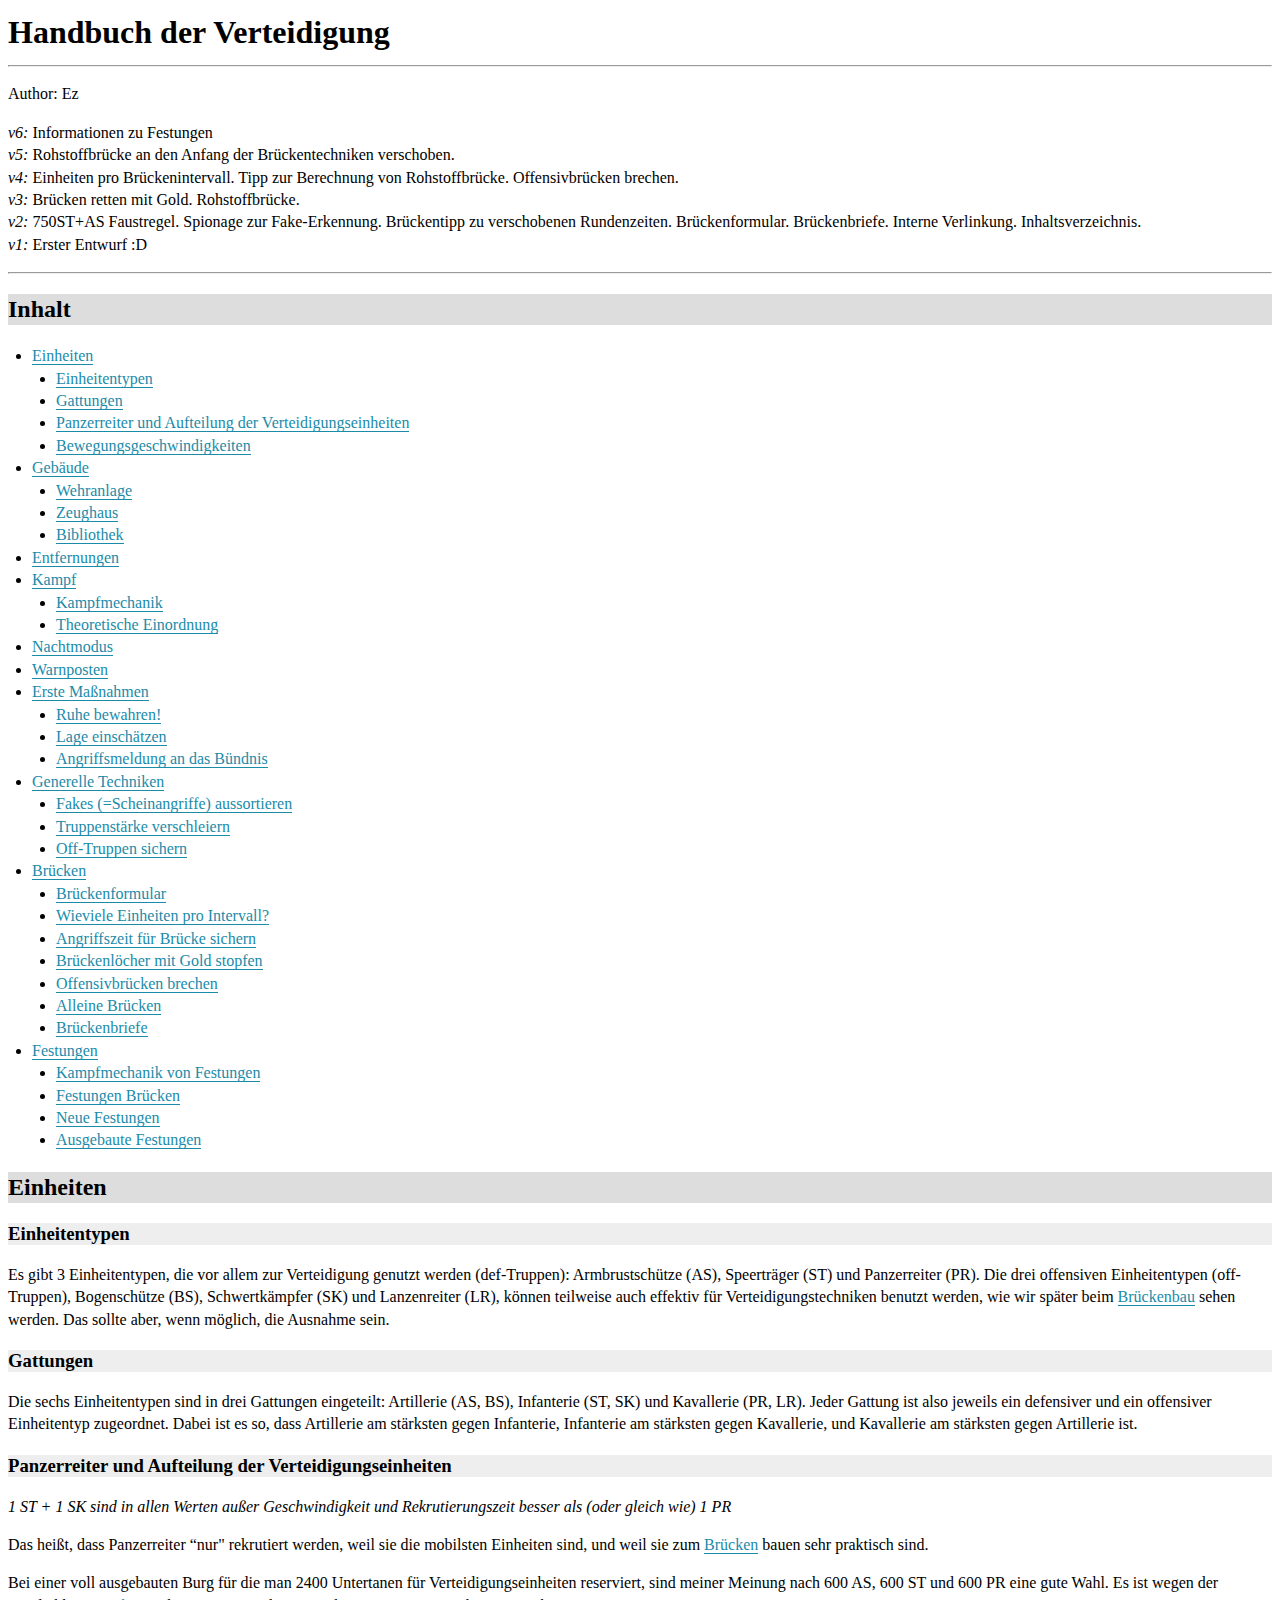
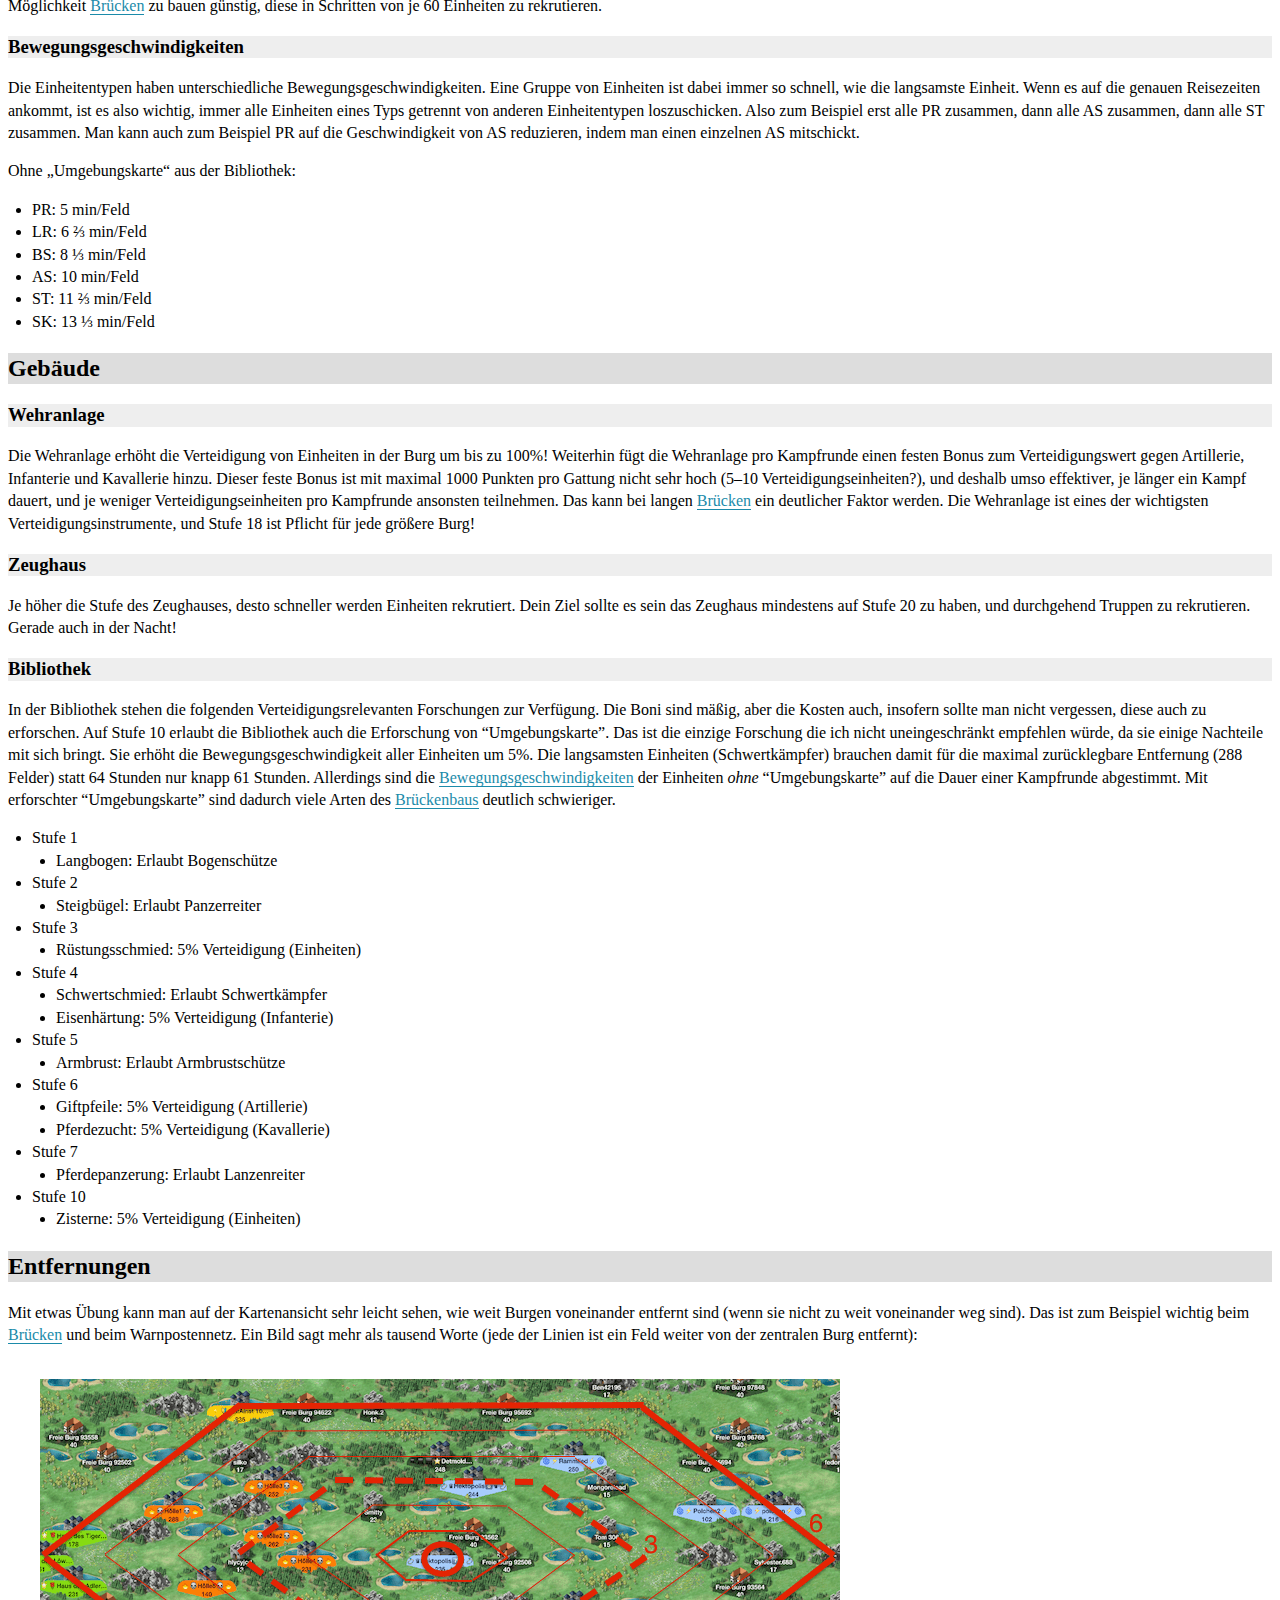
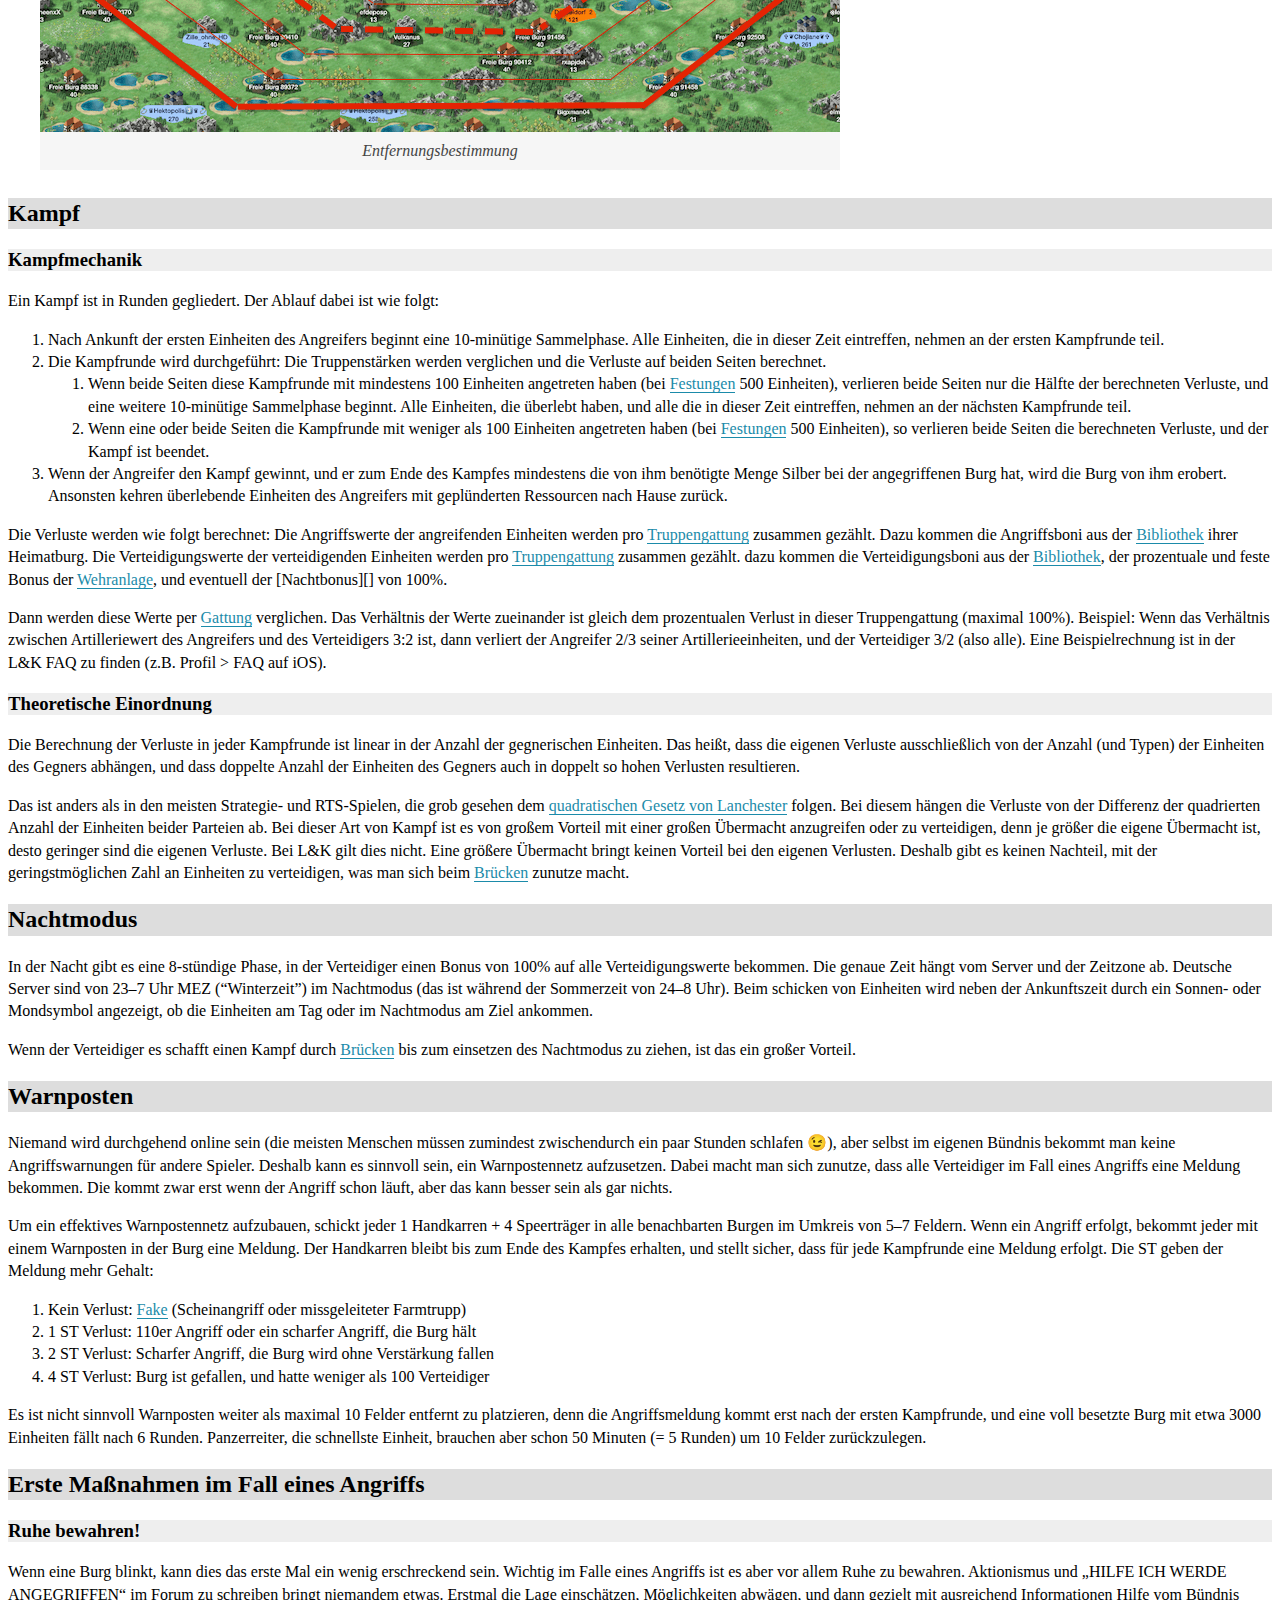
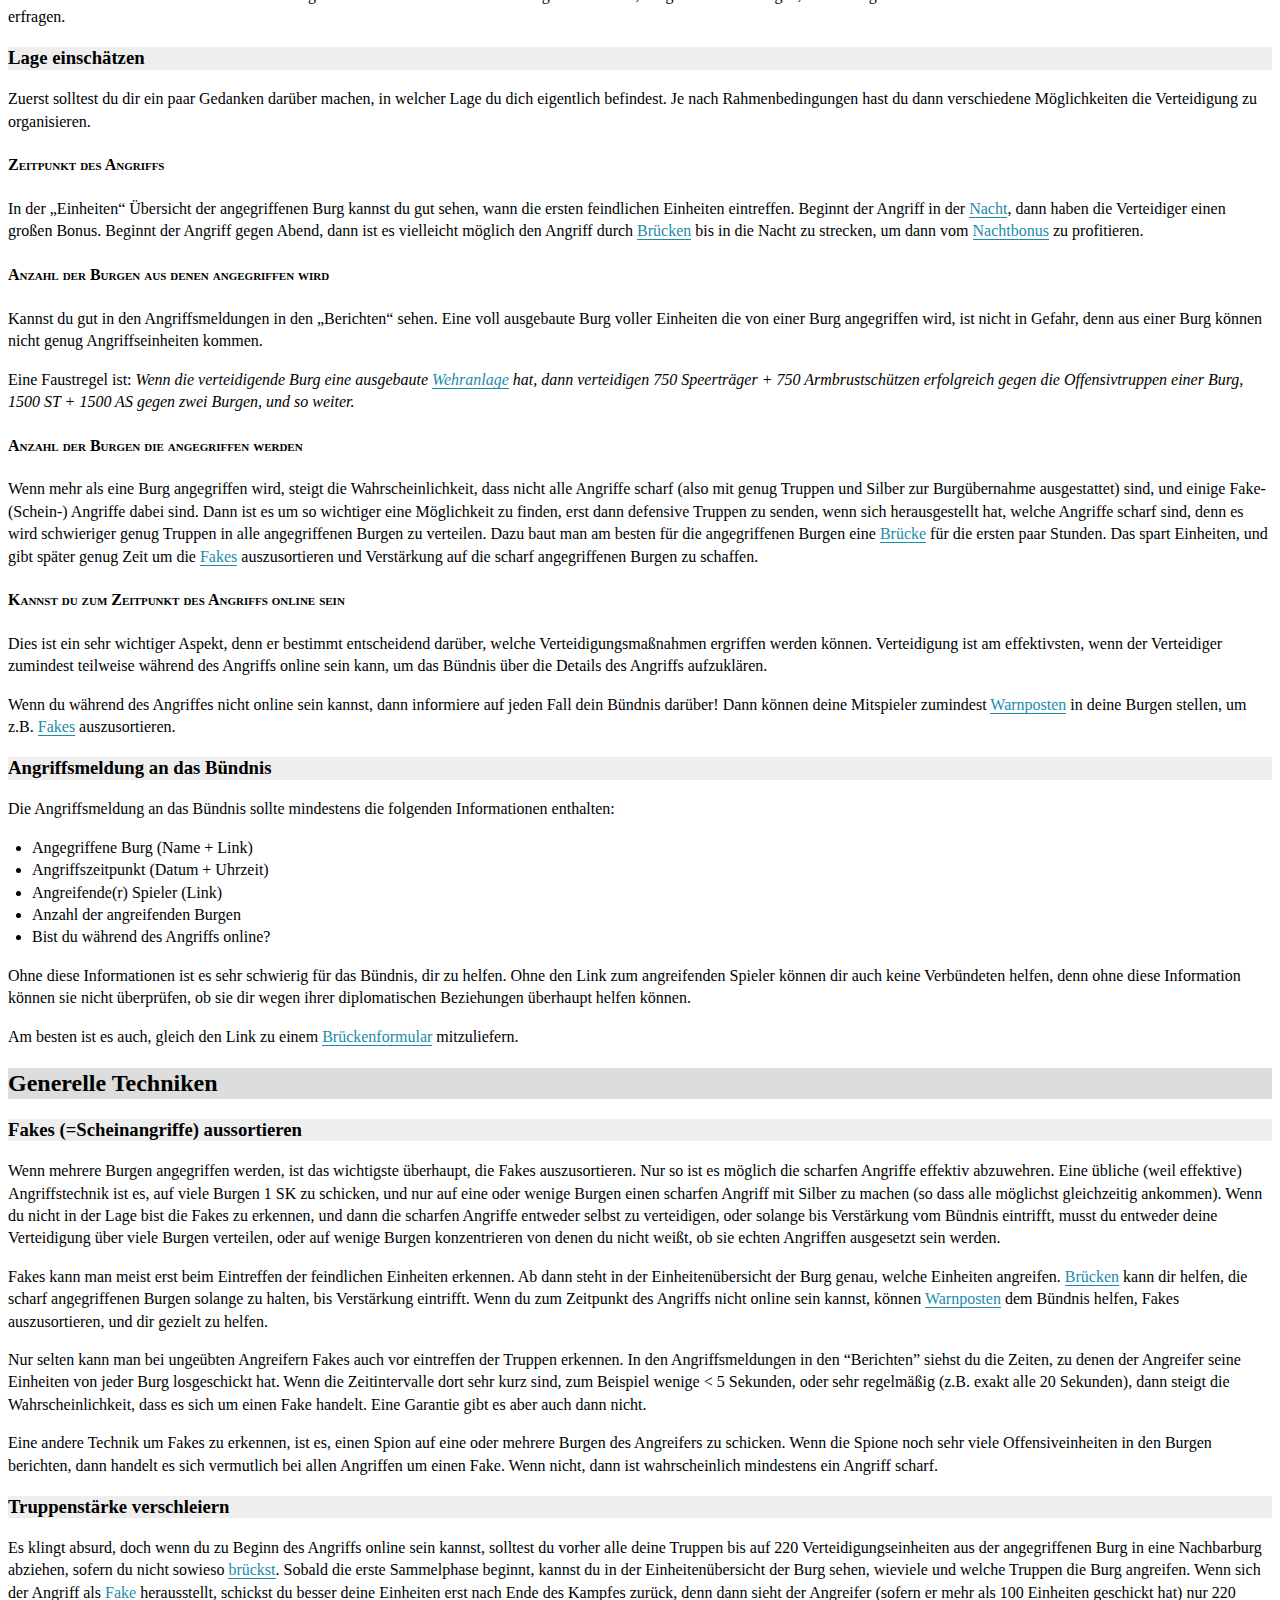
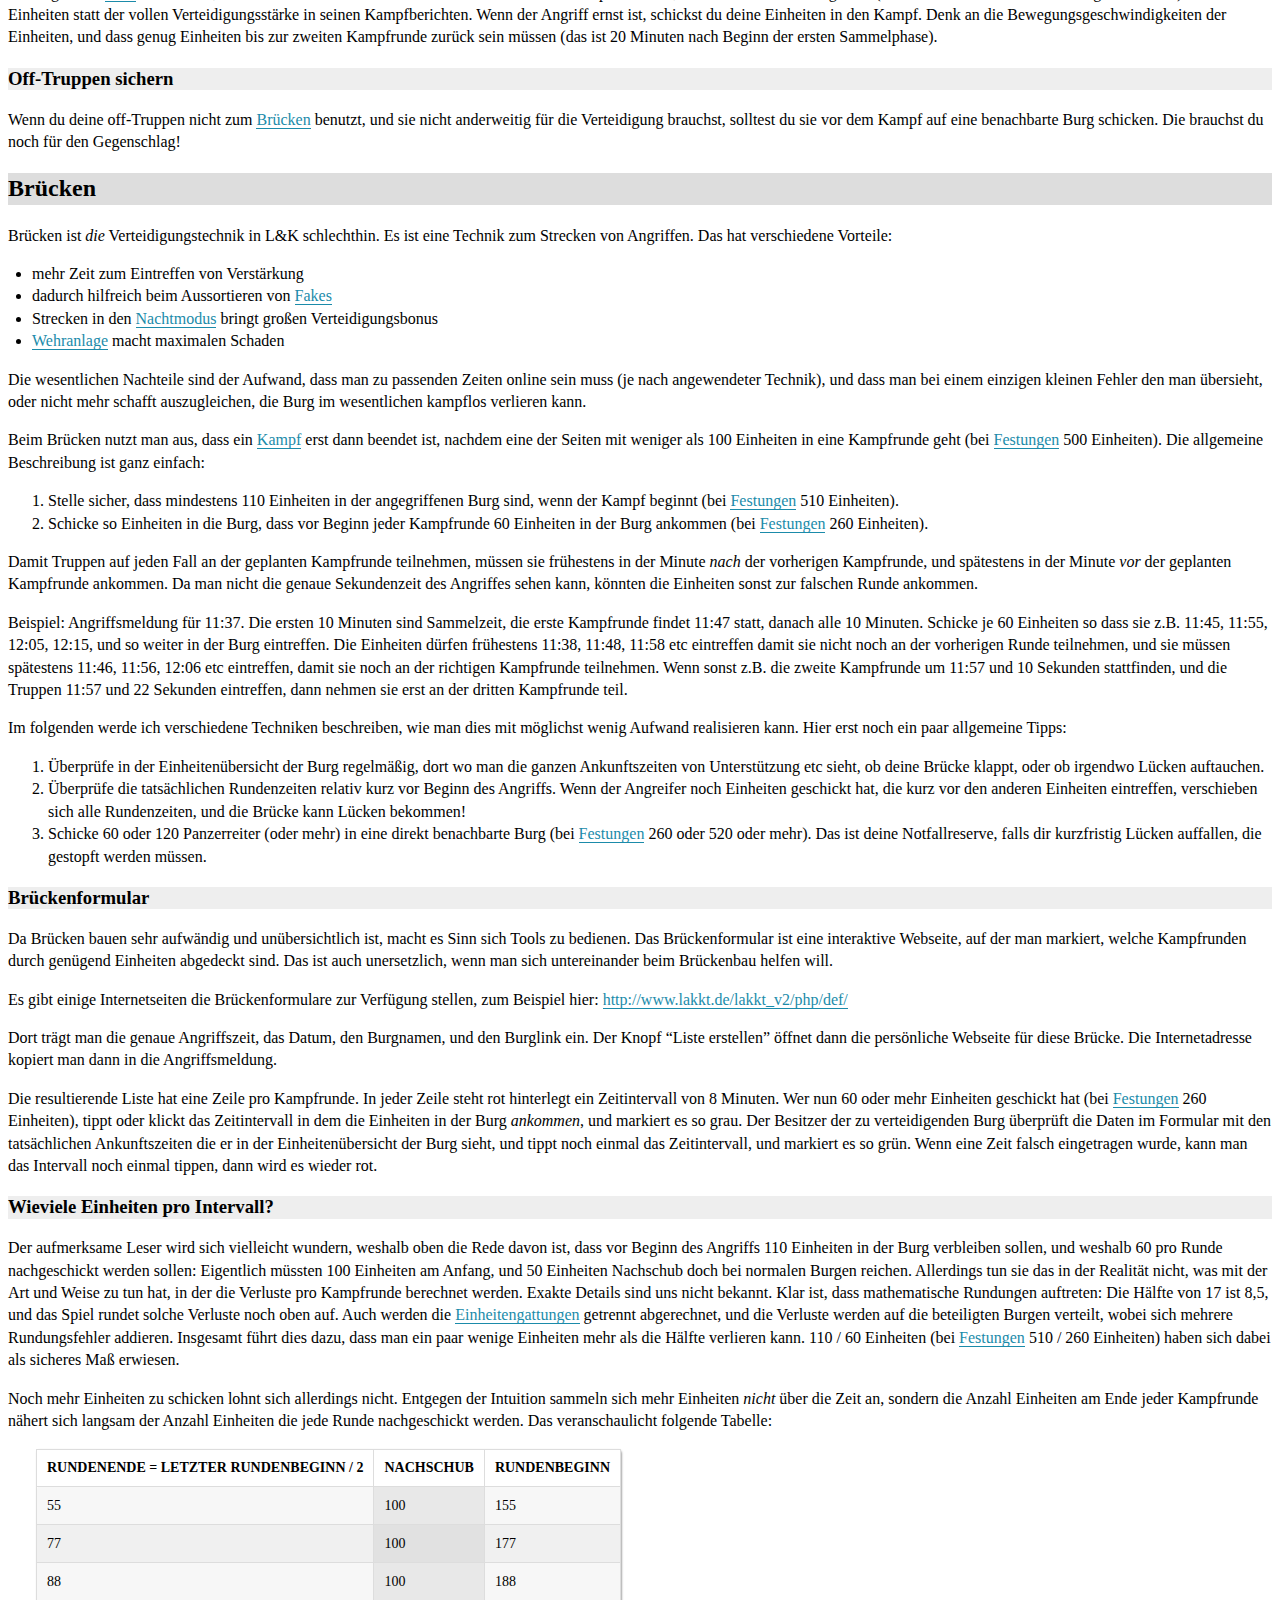
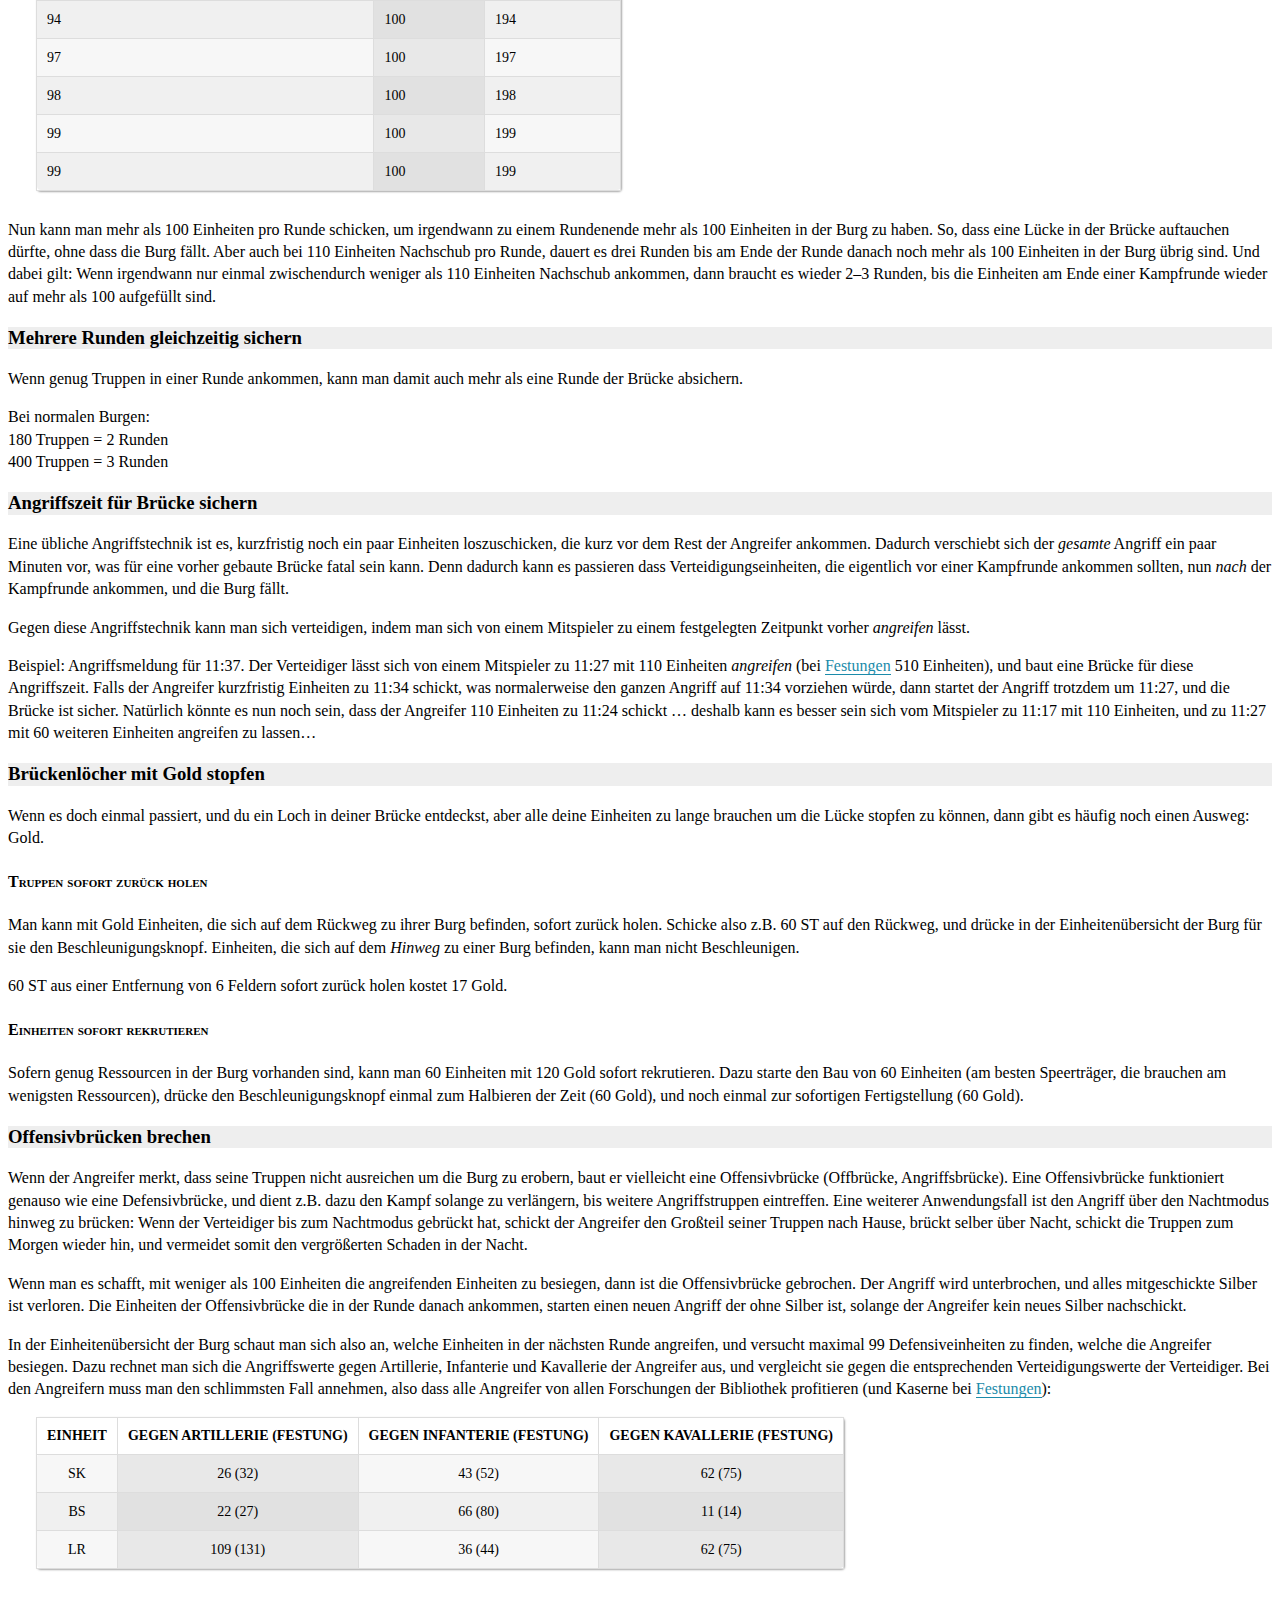
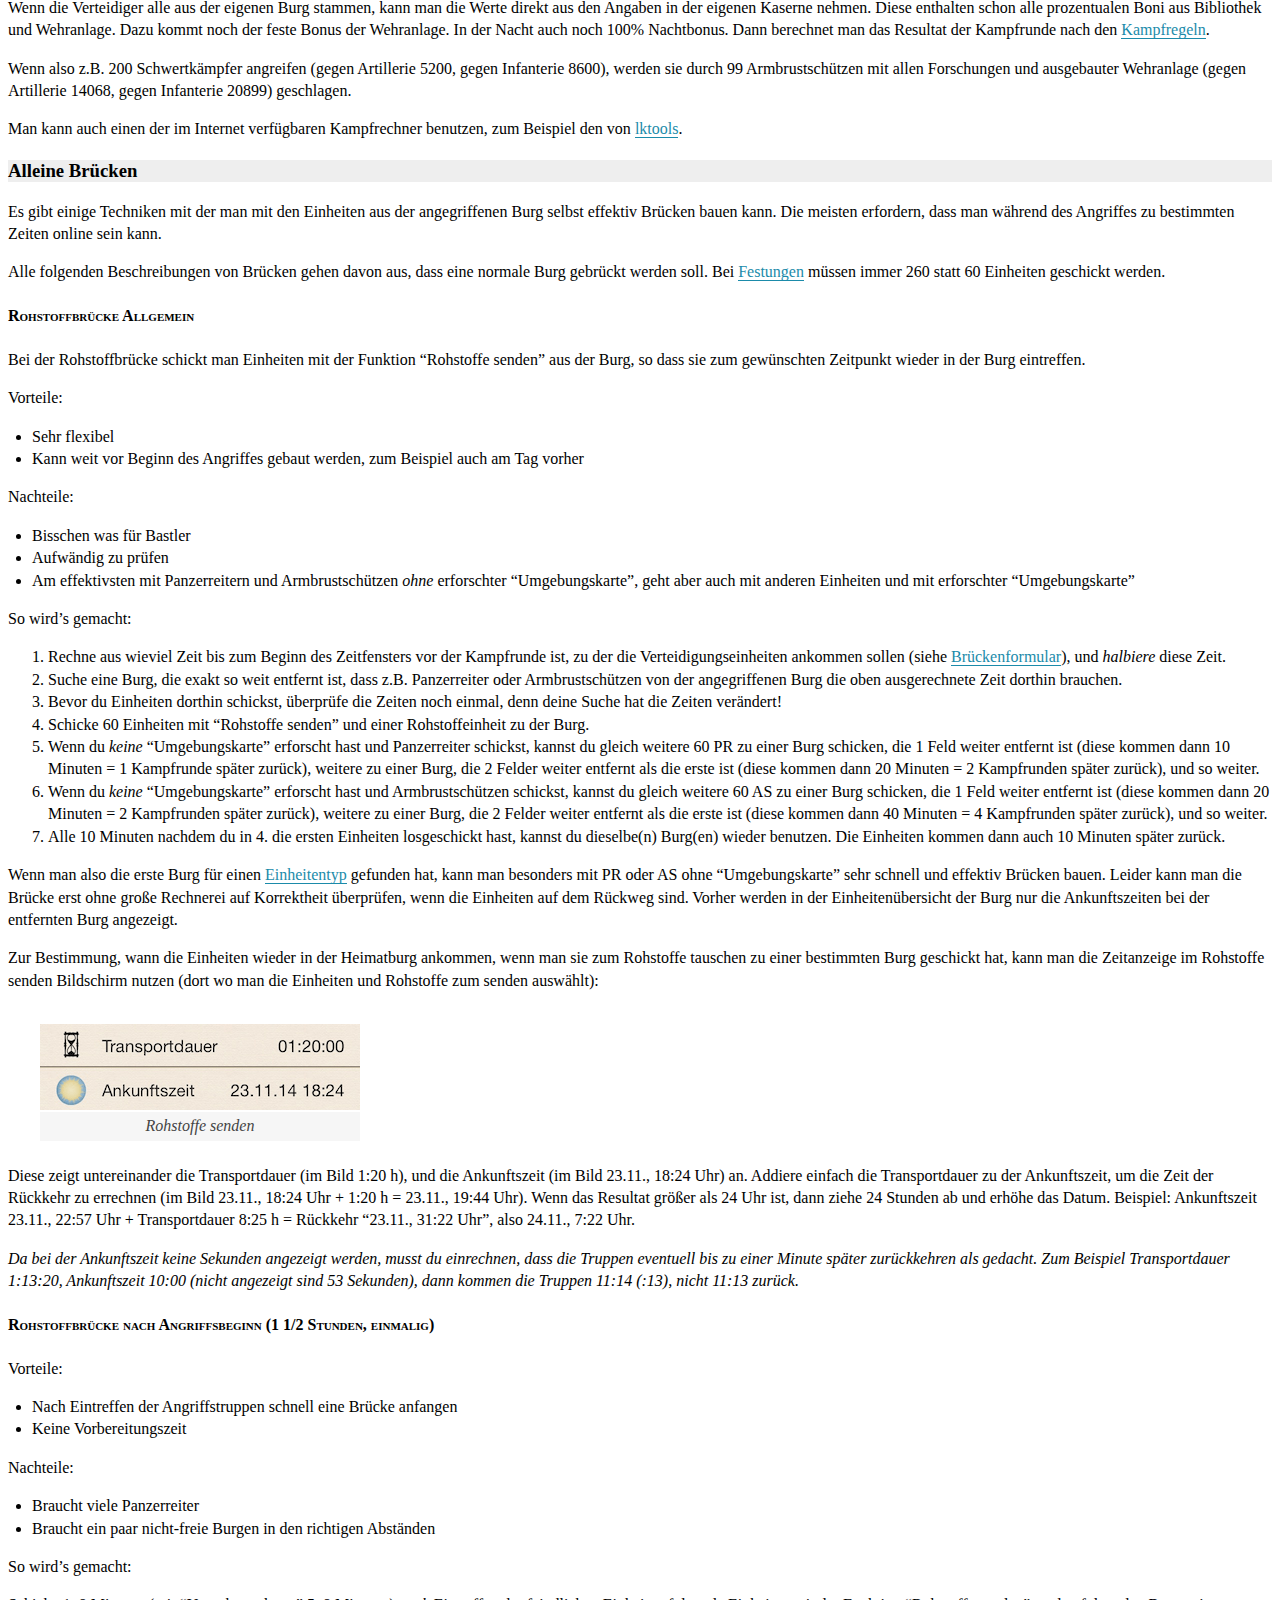
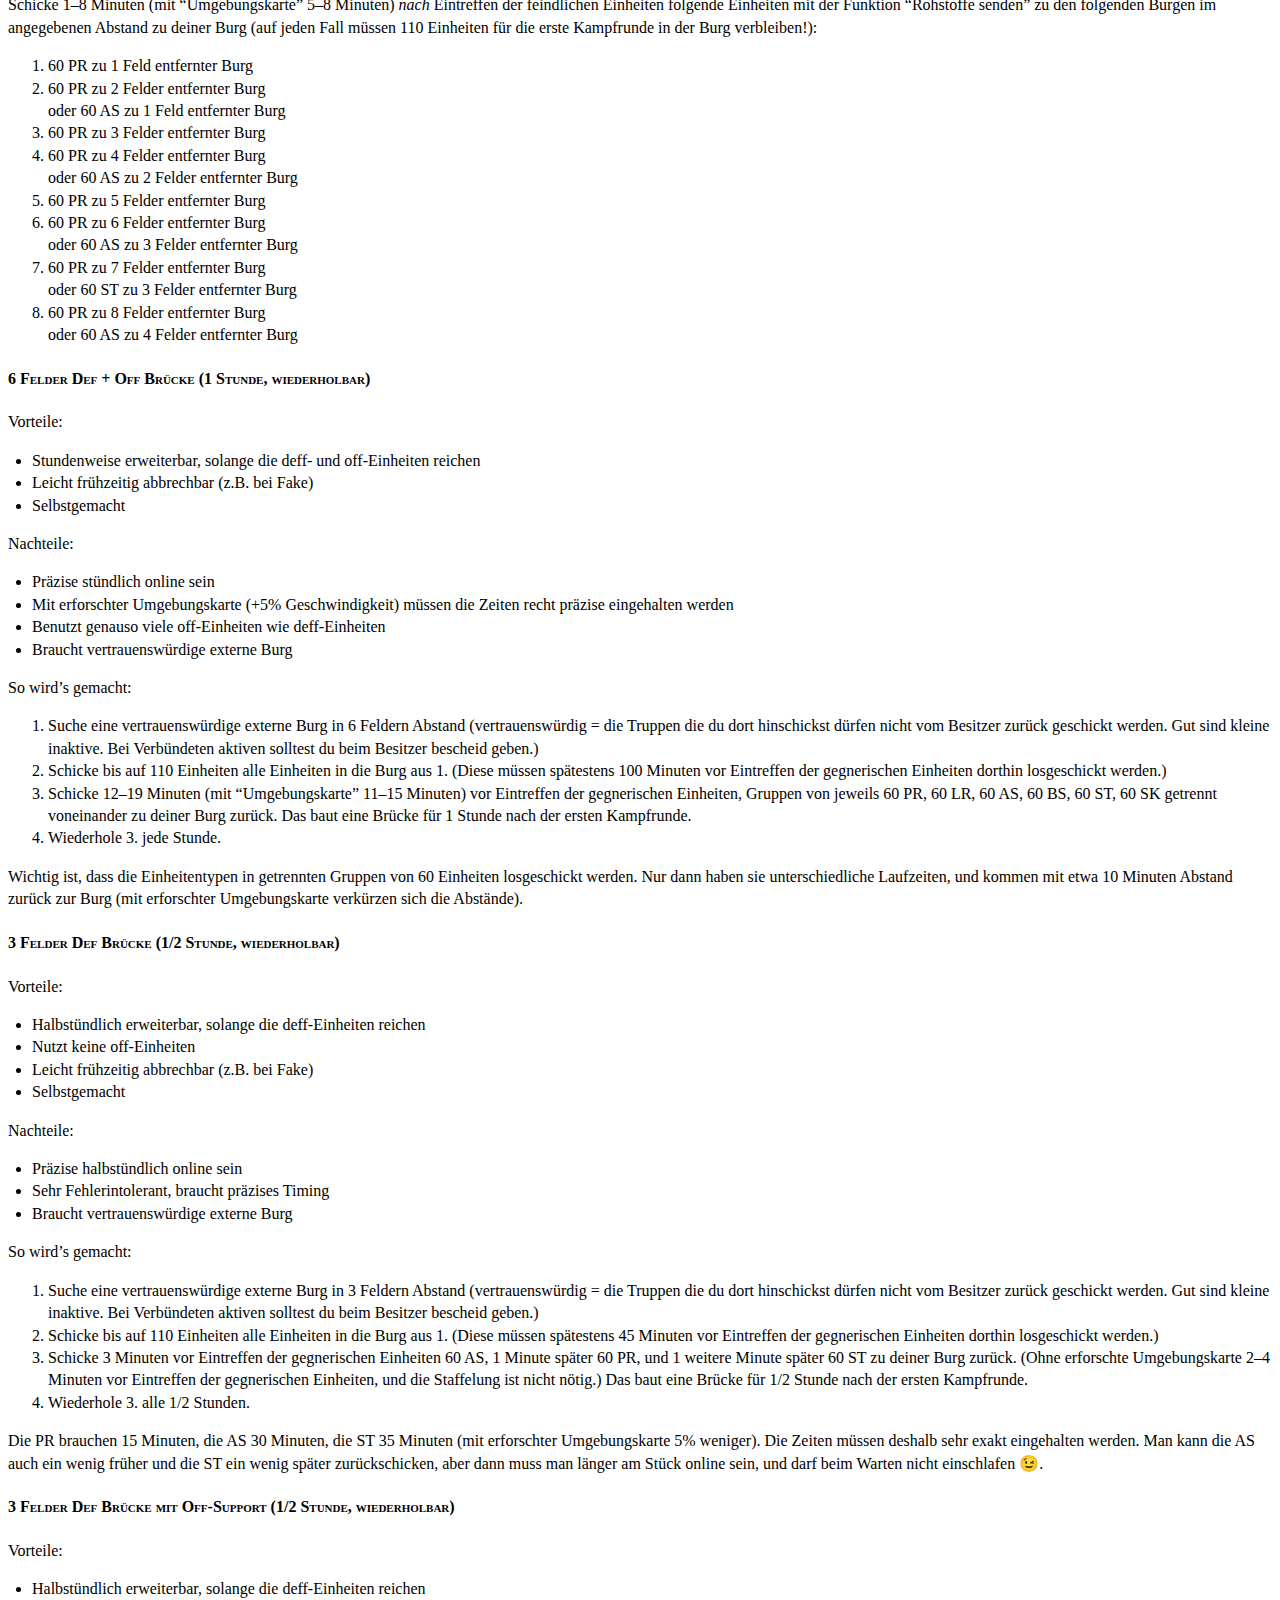
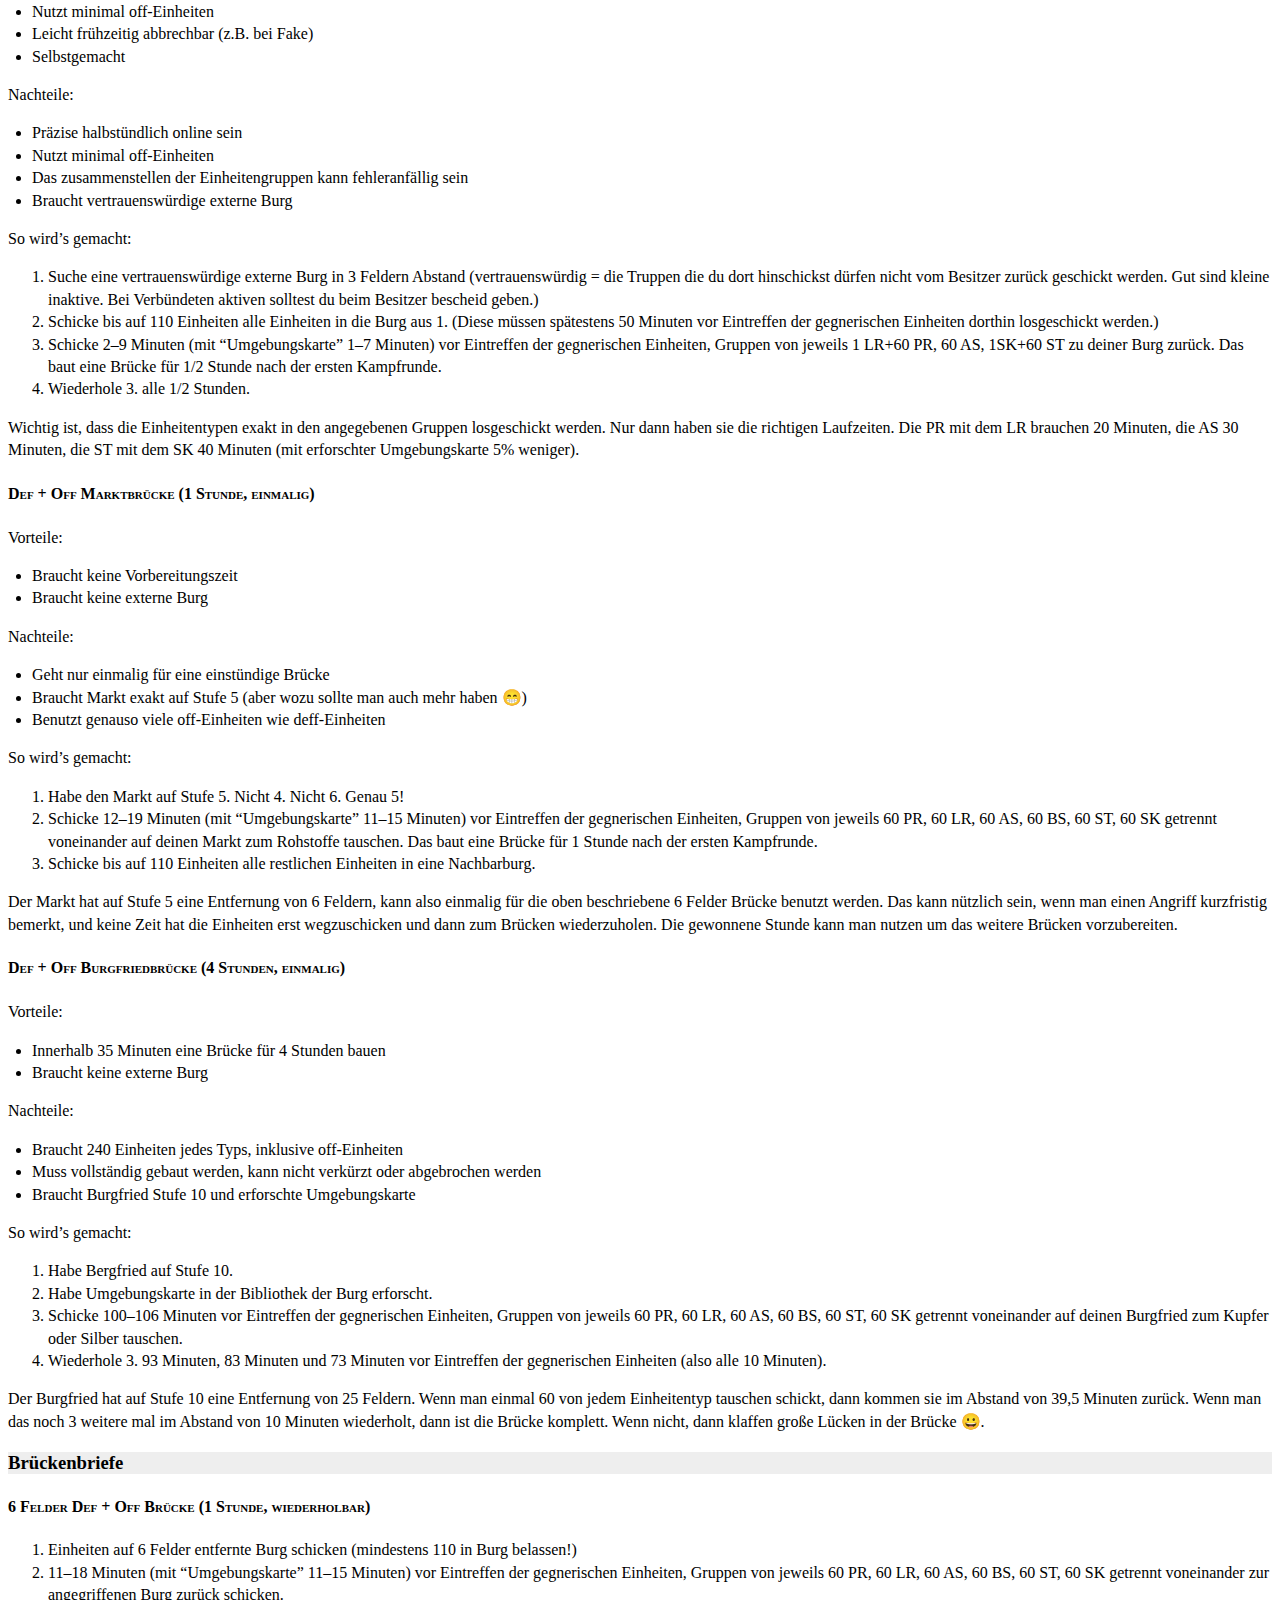
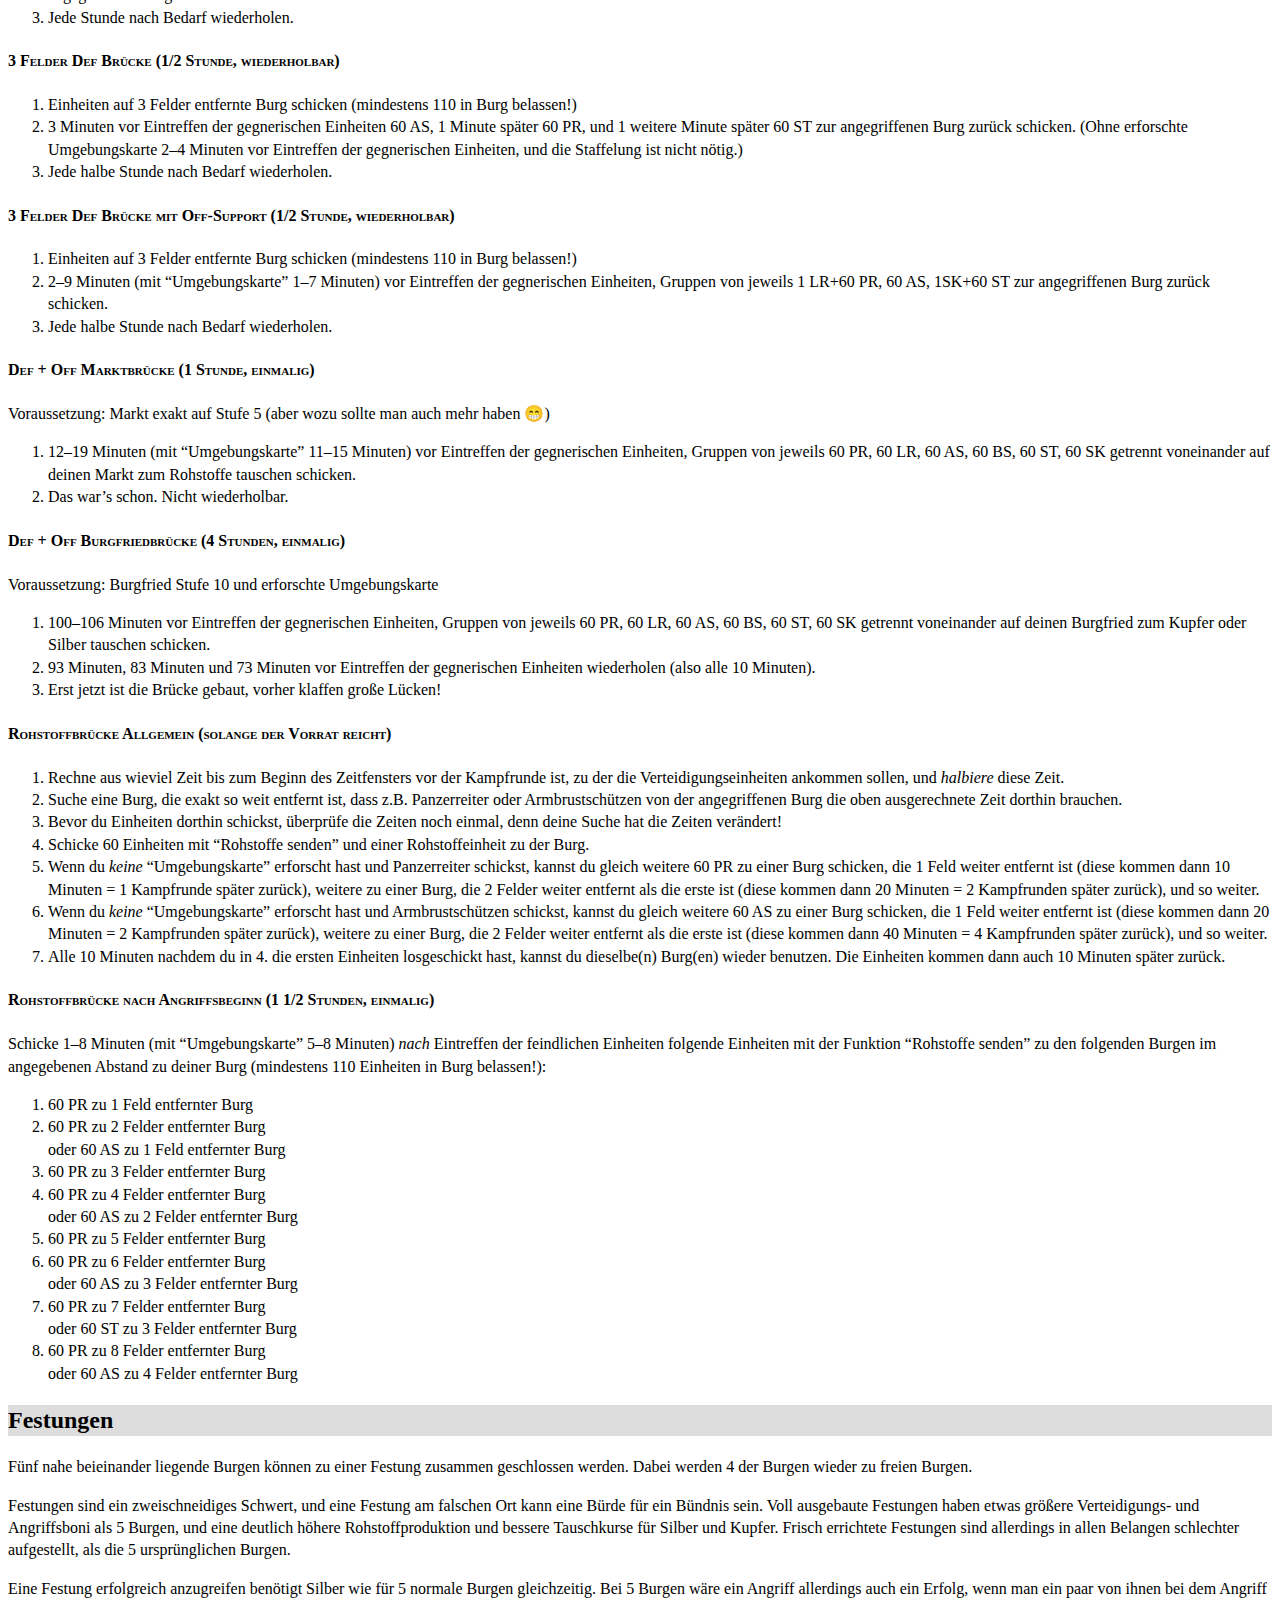
==== commit 74b77bad: "Update to 5af00608f9531dbe451a1e016377751a57240bec" ====
--- a/index.html
+++ b/index.html
@@ -266,7 +266,7 @@
 
 <h4 id="anzahlderburgenausdenenangegriffenwird">Anzahl der Burgen aus denen angegriffen wird</h4>
 
-<p>Kannst du gut in den Angriffsmeldungen in den „Berichten“ sehen. Eine voll ausgebaute Burg voller Einheiten die von einer Burg angegriffen wird, ist nicht in Gefahr, denn aus einer Burg können nicht genug Angriffseinheiten kommen. </p>
+<p>Kannst du gut in den Angriffsmeldungen in den „Berichten“ sehen. Eine voll ausgebaute Burg voller Einheiten die von einer Burg angegriffen wird, ist nicht in Gefahr, denn aus einer Burg können nicht genug Angriffseinheiten kommen.</p>
 
 <p>Eine Faustregel ist: <em>Wenn die verteidigende Burg eine ausgebaute <a href="#wehranlage">Wehranlage</a> hat, dann verteidigen 750 Speerträger + 750 Armbrustschützen erfolgreich gegen die Offensivtruppen einer Burg, 1500 ST + 1500 AS gegen zwei Burgen, und so weiter.</em></p>
 
@@ -620,7 +620,7 @@
 <ol>
 <li>Suche eine vertrauenswürdige externe Burg in 6 Feldern Abstand (vertrauenswürdig = die Truppen die du dort hinschickst dürfen nicht vom Besitzer zurück geschickt werden. Gut sind kleine inaktive. Bei Verbündeten aktiven solltest du beim Besitzer bescheid geben.)</li>
 <li>Schicke bis auf 110 Einheiten alle Einheiten in die Burg aus 1. (Diese müssen spätestens 100 Minuten vor Eintreffen der gegnerischen Einheiten dorthin losgeschickt werden.)</li>
-<li>Schicke 13 Minuten (Toleranz +&#8211;2) vor Eintreffen der gegnerischen Einheiten, Gruppen von jeweils 60 PR, 60 LR, 60 AS, 60 BS, 60 ST, 60 SK getrennt voneinander zu deiner Burg zurück. Das baut eine Brücke für 1 Stunde nach der ersten Kampfrunde.</li>
+<li>Schicke 12&#8211;19 Minuten (mit &#8220;Umgebungskarte&#8221; 11&#8211;15 Minuten) vor Eintreffen der gegnerischen Einheiten, Gruppen von jeweils 60 PR, 60 LR, 60 AS, 60 BS, 60 ST, 60 SK getrennt voneinander zu deiner Burg zurück. Das baut eine Brücke für 1 Stunde nach der ersten Kampfrunde.</li>
 <li>Wiederhole 3. jede Stunde.</li>
 </ol>
 
@@ -650,7 +650,7 @@
 <ol>
 <li>Suche eine vertrauenswürdige externe Burg in 3 Feldern Abstand (vertrauenswürdig = die Truppen die du dort hinschickst dürfen nicht vom Besitzer zurück geschickt werden. Gut sind kleine inaktive. Bei Verbündeten aktiven solltest du beim Besitzer bescheid geben.)</li>
 <li>Schicke bis auf 110 Einheiten alle Einheiten in die Burg aus 1. (Diese müssen spätestens 45 Minuten vor Eintreffen der gegnerischen Einheiten dorthin losgeschickt werden.)</li>
-<li>Schicke 3 Minuten vor Eintreffen der gegnerischen Einheiten 60 AS, 1 Minute später 60 PR, und 1 weitere Minute später 60 ST zu deiner Burg zurück. (Ohne erforschte Umgebungskarte mit Toleranz +&#8211;1, und die Staffelung ist nicht nötig.) Das baut eine Brücke für 1/2 Stunde nach der ersten Kampfrunde.</li>
+<li>Schicke 3 Minuten vor Eintreffen der gegnerischen Einheiten 60 AS, 1 Minute später 60 PR, und 1 weitere Minute später 60 ST zu deiner Burg zurück. (Ohne erforschte Umgebungskarte 2&#8211;4 Minuten vor Eintreffen der gegnerischen Einheiten, und die Staffelung ist nicht nötig.) Das baut eine Brücke für 1/2 Stunde nach der ersten Kampfrunde.</li>
 <li>Wiederhole 3. alle 1/2 Stunden.</li>
 </ol>
 
@@ -681,7 +681,7 @@
 <ol>
 <li>Suche eine vertrauenswürdige externe Burg in 3 Feldern Abstand (vertrauenswürdig = die Truppen die du dort hinschickst dürfen nicht vom Besitzer zurück geschickt werden. Gut sind kleine inaktive. Bei Verbündeten aktiven solltest du beim Besitzer bescheid geben.)</li>
 <li>Schicke bis auf 110 Einheiten alle Einheiten in die Burg aus 1. (Diese müssen spätestens 50 Minuten vor Eintreffen der gegnerischen Einheiten dorthin losgeschickt werden.)</li>
-<li>Schicke 4 Minuten (Toleranz +&#8211;3) vor Eintreffen der gegnerischen Einheiten, Gruppen von jeweils 1 LR+60 PR, 60 AS, 1SK+60 ST zu deiner Burg zurück. Das baut eine Brücke für 1/2 Stunde nach der ersten Kampfrunde.</li>
+<li>Schicke 2&#8211;9 Minuten (mit &#8220;Umgebungskarte&#8221; 1&#8211;7 Minuten) vor Eintreffen der gegnerischen Einheiten, Gruppen von jeweils 1 LR+60 PR, 60 AS, 1SK+60 ST zu deiner Burg zurück. Das baut eine Brücke für 1/2 Stunde nach der ersten Kampfrunde.</li>
 <li>Wiederhole 3. alle 1/2 Stunden.</li>
 </ol>
 
@@ -708,7 +708,7 @@
 
 <ol>
 <li>Habe den Markt auf Stufe 5. Nicht 4. Nicht 6. Genau 5!</li>
-<li>Schicke 13 Minuten (Toleranz +&#8211;2) vor Eintreffen der gegnerischen Einheiten, Gruppen von jeweils 60 PR, 60 LR, 60 AS, 60 BS, 60 ST, 60 SK getrennt voneinander auf deinen Markt zum Rohstoffe tauschen. Das baut eine Brücke für 1 Stunde nach der ersten Kampfrunde.</li>
+<li>Schicke 12&#8211;19 Minuten (mit &#8220;Umgebungskarte&#8221; 11&#8211;15 Minuten) vor Eintreffen der gegnerischen Einheiten, Gruppen von jeweils 60 PR, 60 LR, 60 AS, 60 BS, 60 ST, 60 SK getrennt voneinander auf deinen Markt zum Rohstoffe tauschen. Das baut eine Brücke für 1 Stunde nach der ersten Kampfrunde.</li>
 <li>Schicke bis auf 110 Einheiten alle restlichen Einheiten in eine Nachbarburg.</li>
 </ol>
 
@@ -736,8 +736,8 @@
 <ol>
 <li>Habe Bergfried auf Stufe 10.</li>
 <li>Habe Umgebungskarte in der Bibliothek der Burg erforscht.</li>
-<li>Schicke 103 Minuten (Toleranz +&#8211;3) vor Eintreffen der gegnerischen Einheiten, Gruppen von jeweils 60 PR, 60 LR, 60 AS, 60 BS, 60 ST, 60 SK getrennt voneinander auf deinen Burgfried zum Kupfer oder Silber tauschen.</li>
-<li>Wiederhole 3. 93 Minuten, 83 Minuten und 73 Minuten vor Eintreffen der gegnerischen Einheiten.</li>
+<li>Schicke 100&#8211;106 Minuten vor Eintreffen der gegnerischen Einheiten, Gruppen von jeweils 60 PR, 60 LR, 60 AS, 60 BS, 60 ST, 60 SK getrennt voneinander auf deinen Burgfried zum Kupfer oder Silber tauschen.</li>
+<li>Wiederhole 3. 93 Minuten, 83 Minuten und 73 Minuten vor Eintreffen der gegnerischen Einheiten (also alle 10 Minuten).</li>
 </ol>
 
 <p>Der Burgfried hat auf Stufe 10 eine Entfernung von 25 Feldern. Wenn man einmal 60 von jedem Einheitentyp tauschen schickt, dann kommen sie im Abstand von 39,5 Minuten zurück. Wenn man das noch 3 weitere mal im Abstand von 10 Minuten wiederholt, dann ist die Brücke komplett. Wenn nicht, dann klaffen große Lücken in der Brücke 😀.</p>
@@ -748,7 +748,7 @@
 
 <ol>
 <li>Einheiten auf 6 Felder entfernte Burg schicken (mindestens 110 in Burg belassen!)</li>
-<li>13 Minuten (Toleranz +&#8211;2) vor Eintreffen der gegnerischen Einheiten, Gruppen von jeweils 60 PR, 60 LR, 60 AS, 60 BS, 60 ST, 60 SK getrennt voneinander zur angegriffenen Burg zurück schicken.</li>
+<li>11&#8211;18 Minuten (mit &#8220;Umgebungskarte&#8221; 11&#8211;15 Minuten) vor Eintreffen der gegnerischen Einheiten, Gruppen von jeweils 60 PR, 60 LR, 60 AS, 60 BS, 60 ST, 60 SK getrennt voneinander zur angegriffenen Burg zurück schicken.</li>
 <li>Jede Stunde nach Bedarf wiederholen.</li>
 </ol>
 
@@ -756,7 +756,7 @@
 
 <ol>
 <li>Einheiten auf 3 Felder entfernte Burg schicken (mindestens 110 in Burg belassen!)</li>
-<li>3 Minuten vor Eintreffen der gegnerischen Einheiten 60 AS, 1 Minute später 60 PR, und 1 weitere Minute später 60 ST zur angegriffenen Burg zurück schicken. (Ohne erforschte Umgebungskarte mit Toleranz +&#8211;1, und die Staffelung ist nicht nötig.)</li>
+<li>3 Minuten vor Eintreffen der gegnerischen Einheiten 60 AS, 1 Minute später 60 PR, und 1 weitere Minute später 60 ST zur angegriffenen Burg zurück schicken. (Ohne erforschte Umgebungskarte 2&#8211;4 Minuten vor Eintreffen der gegnerischen Einheiten, und die Staffelung ist nicht nötig.)</li>
 <li>Jede halbe Stunde nach Bedarf wiederholen.</li>
 </ol>
 
@@ -764,7 +764,7 @@
 
 <ol>
 <li>Einheiten auf 3 Felder entfernte Burg schicken (mindestens 110 in Burg belassen!)</li>
-<li>4 Minuten (Toleranz +&#8211;3) vor Eintreffen der gegnerischen Einheiten, Gruppen von jeweils 1 LR+60 PR, 60 AS, 1SK+60 ST zur angegriffenen Burg zurück schicken.</li>
+<li>2&#8211;9 Minuten (mit &#8220;Umgebungskarte&#8221; 1&#8211;7 Minuten) vor Eintreffen der gegnerischen Einheiten, Gruppen von jeweils 1 LR+60 PR, 60 AS, 1SK+60 ST zur angegriffenen Burg zurück schicken.</li>
 <li>Jede halbe Stunde nach Bedarf wiederholen.</li>
 </ol>
 
@@ -773,7 +773,7 @@
 <p>Voraussetzung: Markt exakt auf Stufe 5 (aber wozu sollte man auch mehr haben 😁)</p>
 
 <ol>
-<li>13 Minuten (Toleranz +&#8211;2) vor Eintreffen der gegnerischen Einheiten, Gruppen von jeweils 60 PR, 60 LR, 60 AS, 60 BS, 60 ST, 60 SK getrennt voneinander auf deinen Markt zum Rohstoffe tauschen schicken.</li>
+<li>12&#8211;19 Minuten (mit &#8220;Umgebungskarte&#8221; 11&#8211;15 Minuten) vor Eintreffen der gegnerischen Einheiten, Gruppen von jeweils 60 PR, 60 LR, 60 AS, 60 BS, 60 ST, 60 SK getrennt voneinander auf deinen Markt zum Rohstoffe tauschen schicken.</li>
 <li>Das war’s schon. Nicht wiederholbar.</li>
 </ol>
 
@@ -782,8 +782,8 @@
 <p>Voraussetzung: Burgfried Stufe 10 und erforschte Umgebungskarte</p>
 
 <ol>
-<li>103 Minuten (Toleranz +&#8211;3) vor Eintreffen der gegnerischen Einheiten, Gruppen von jeweils 60 PR, 60 LR, 60 AS, 60 BS, 60 ST, 60 SK getrennt voneinander auf deinen Burgfried zum Kupfer oder Silber tauschen schicken.</li>
-<li>93 Minuten, 83 Minuten und 73 Minuten vor Eintreffen der gegnerischen Einheiten wiederholen.</li>
+<li>100&#8211;106 Minuten vor Eintreffen der gegnerischen Einheiten, Gruppen von jeweils 60 PR, 60 LR, 60 AS, 60 BS, 60 ST, 60 SK getrennt voneinander auf deinen Burgfried zum Kupfer oder Silber tauschen schicken.</li>
+<li>93 Minuten, 83 Minuten und 73 Minuten vor Eintreffen der gegnerischen Einheiten wiederholen (also alle 10 Minuten).</li>
 <li>Erst jetzt ist die Brücke gebaut, vorher klaffen große Lücken!</li>
 </ol>
 
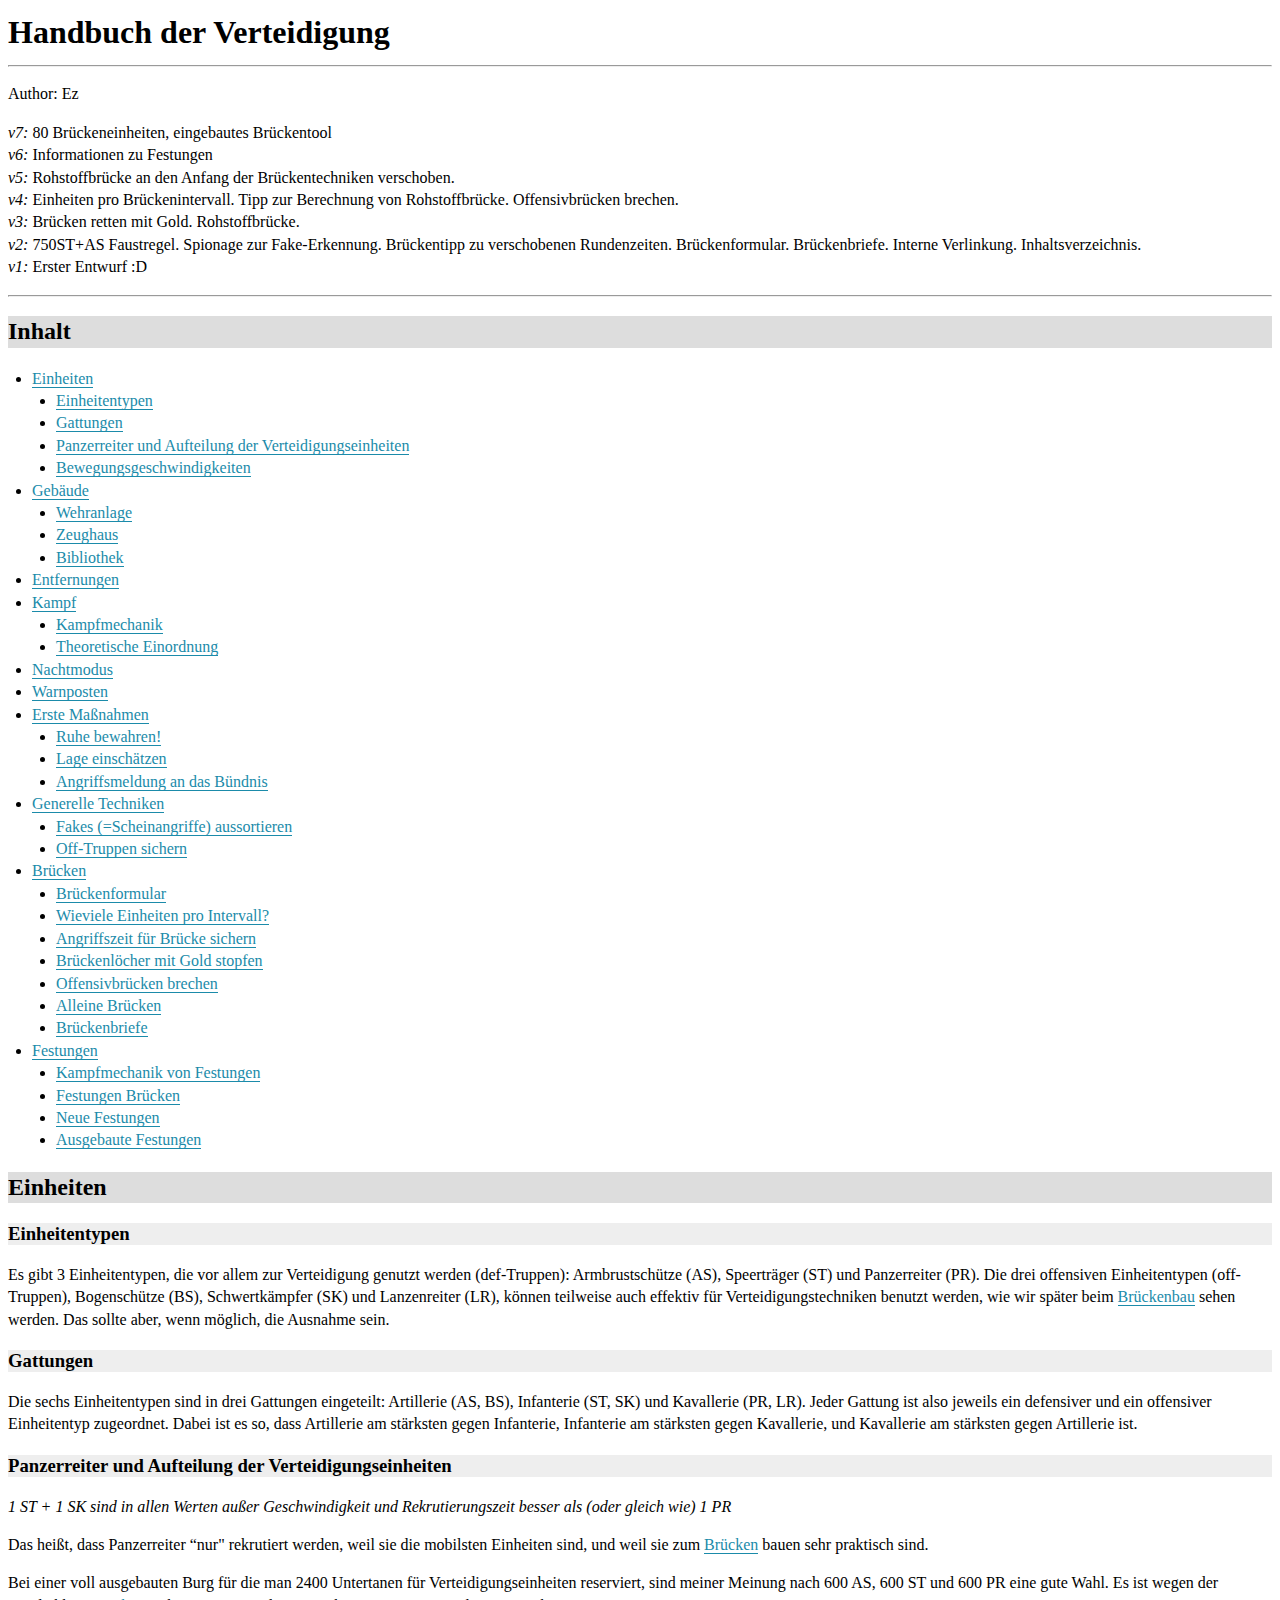
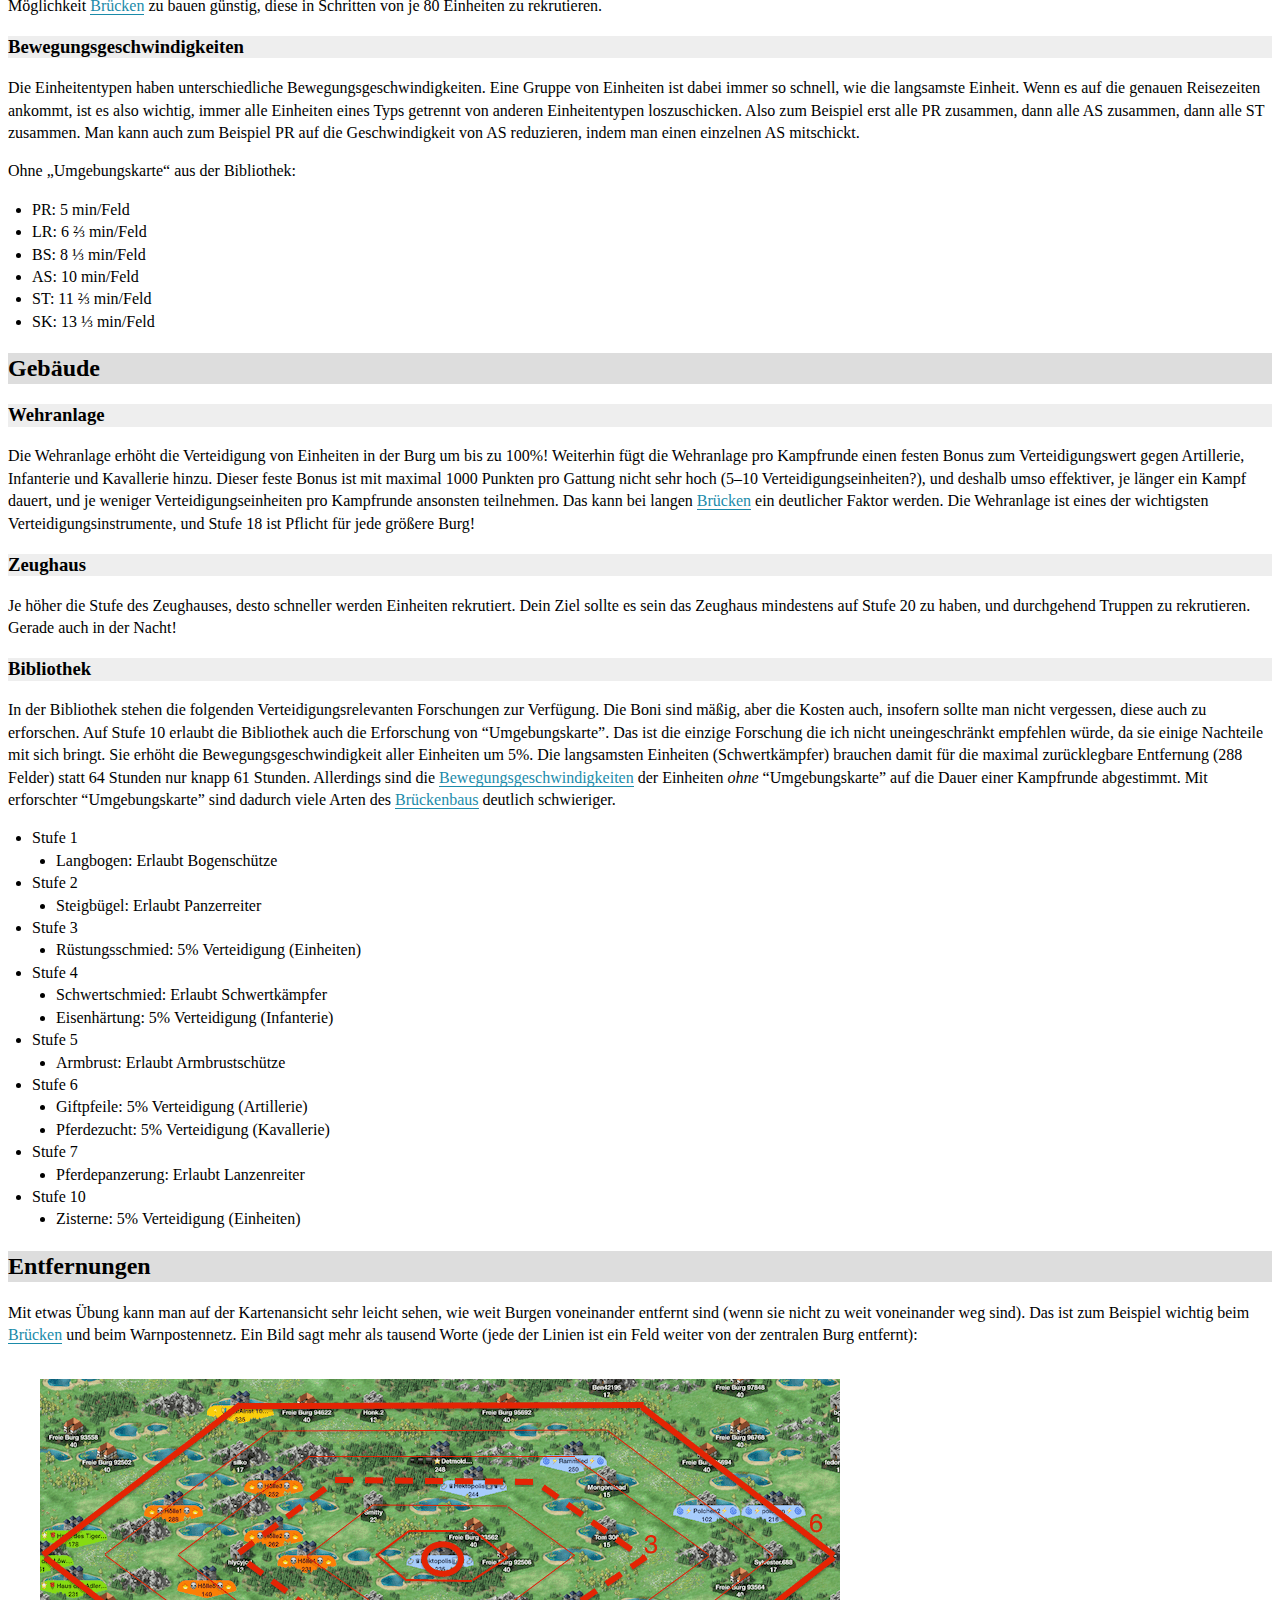
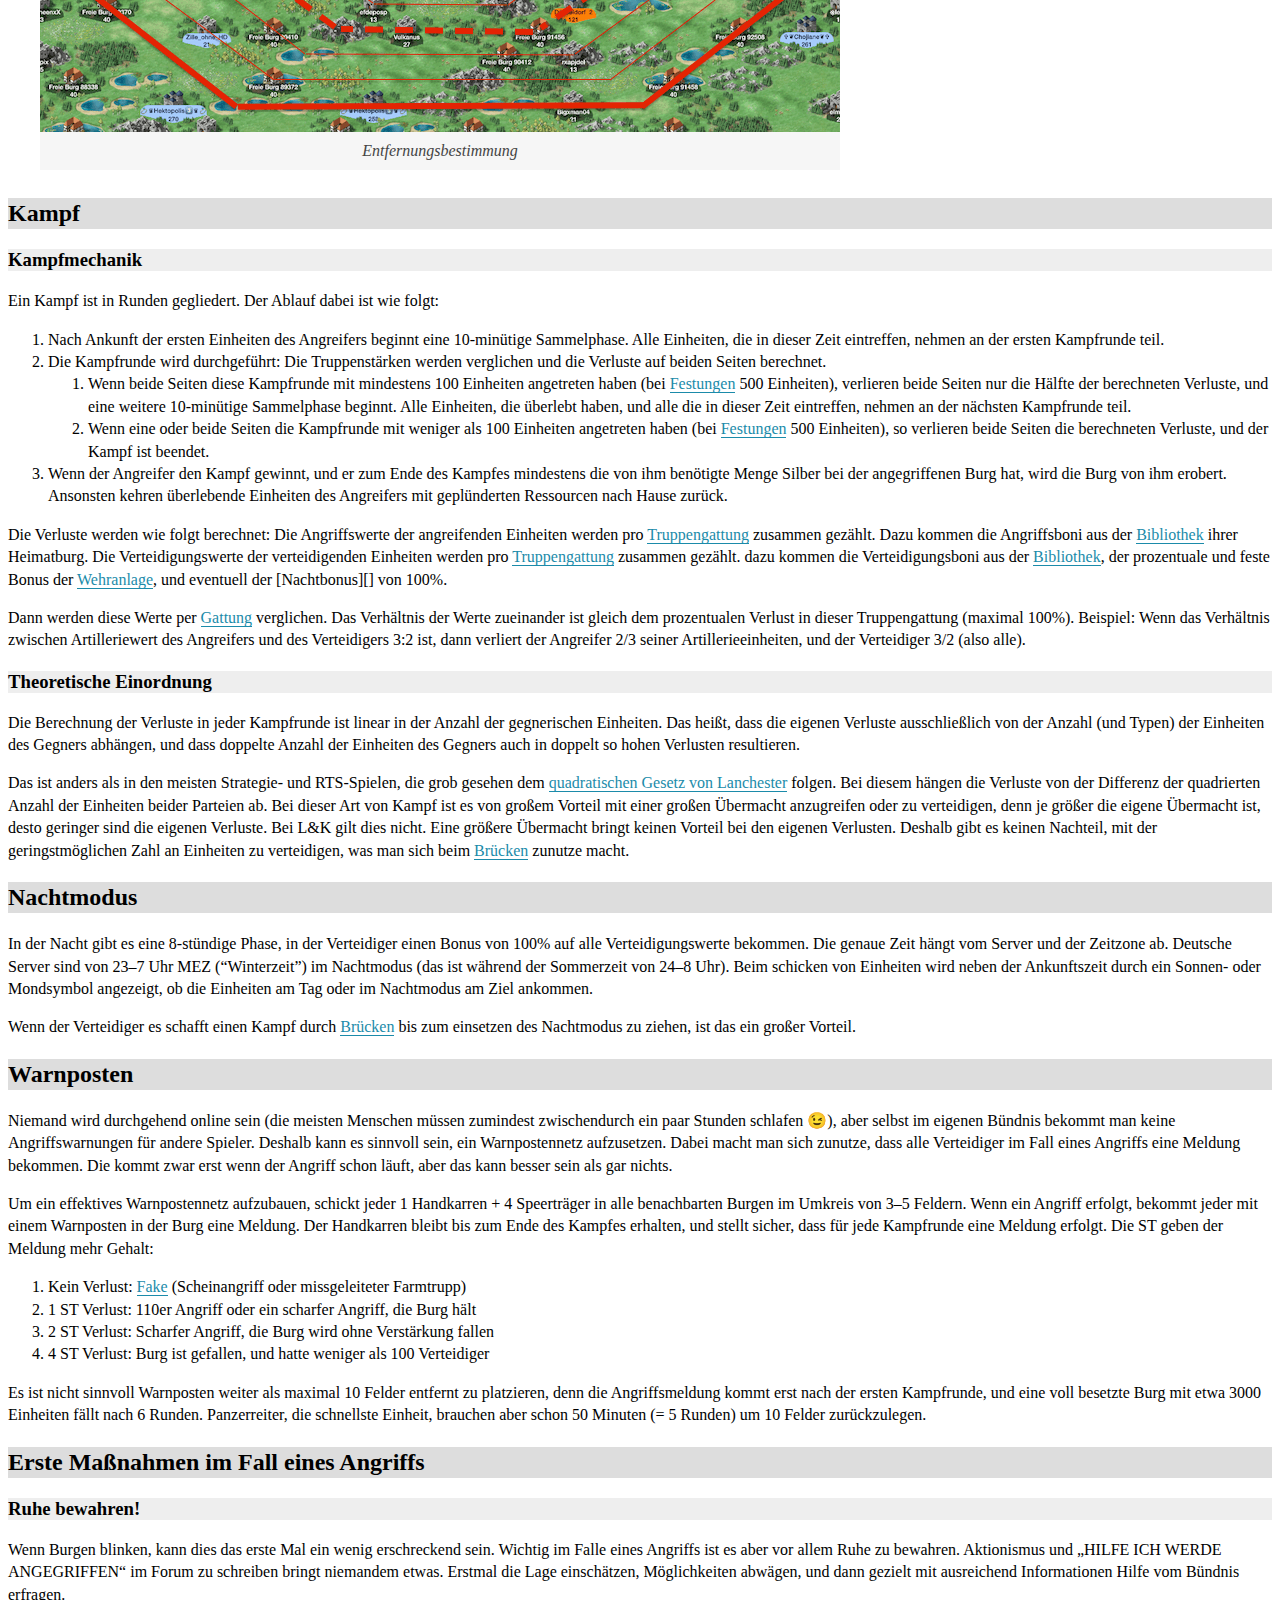
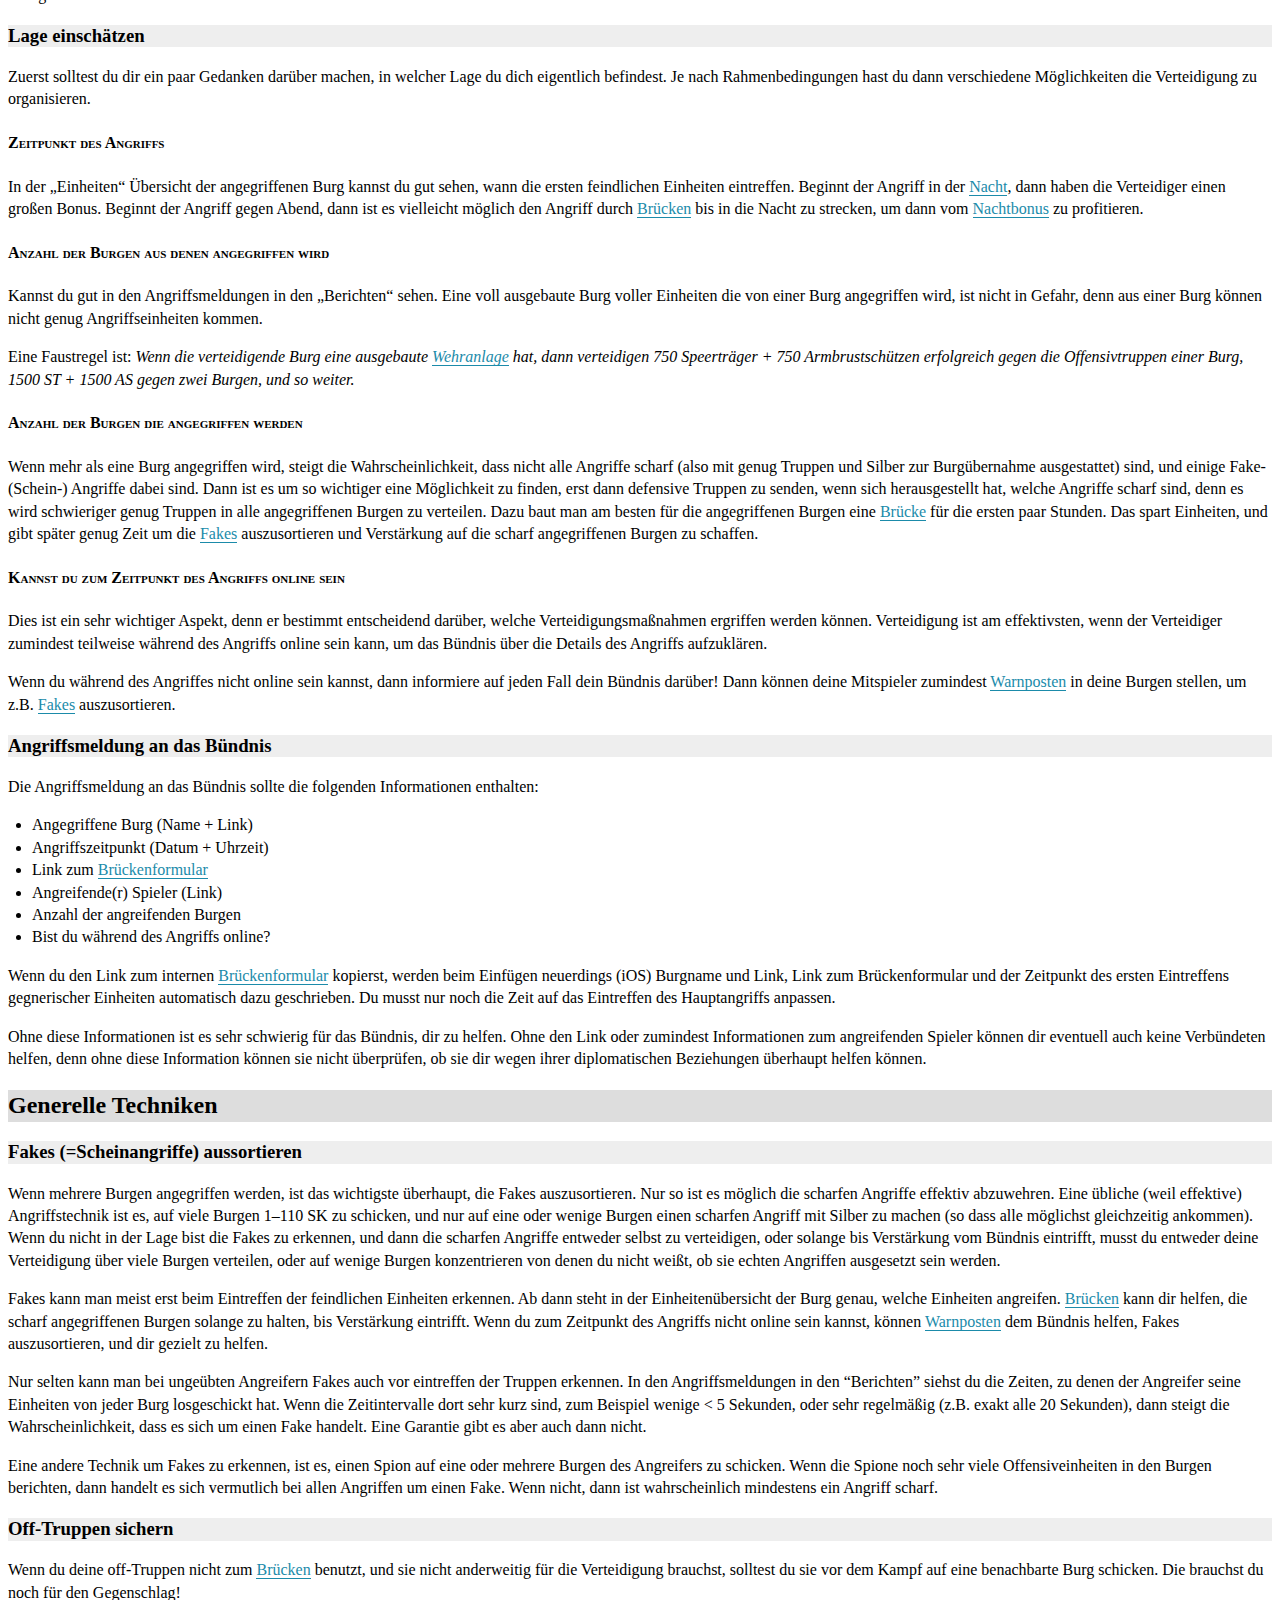
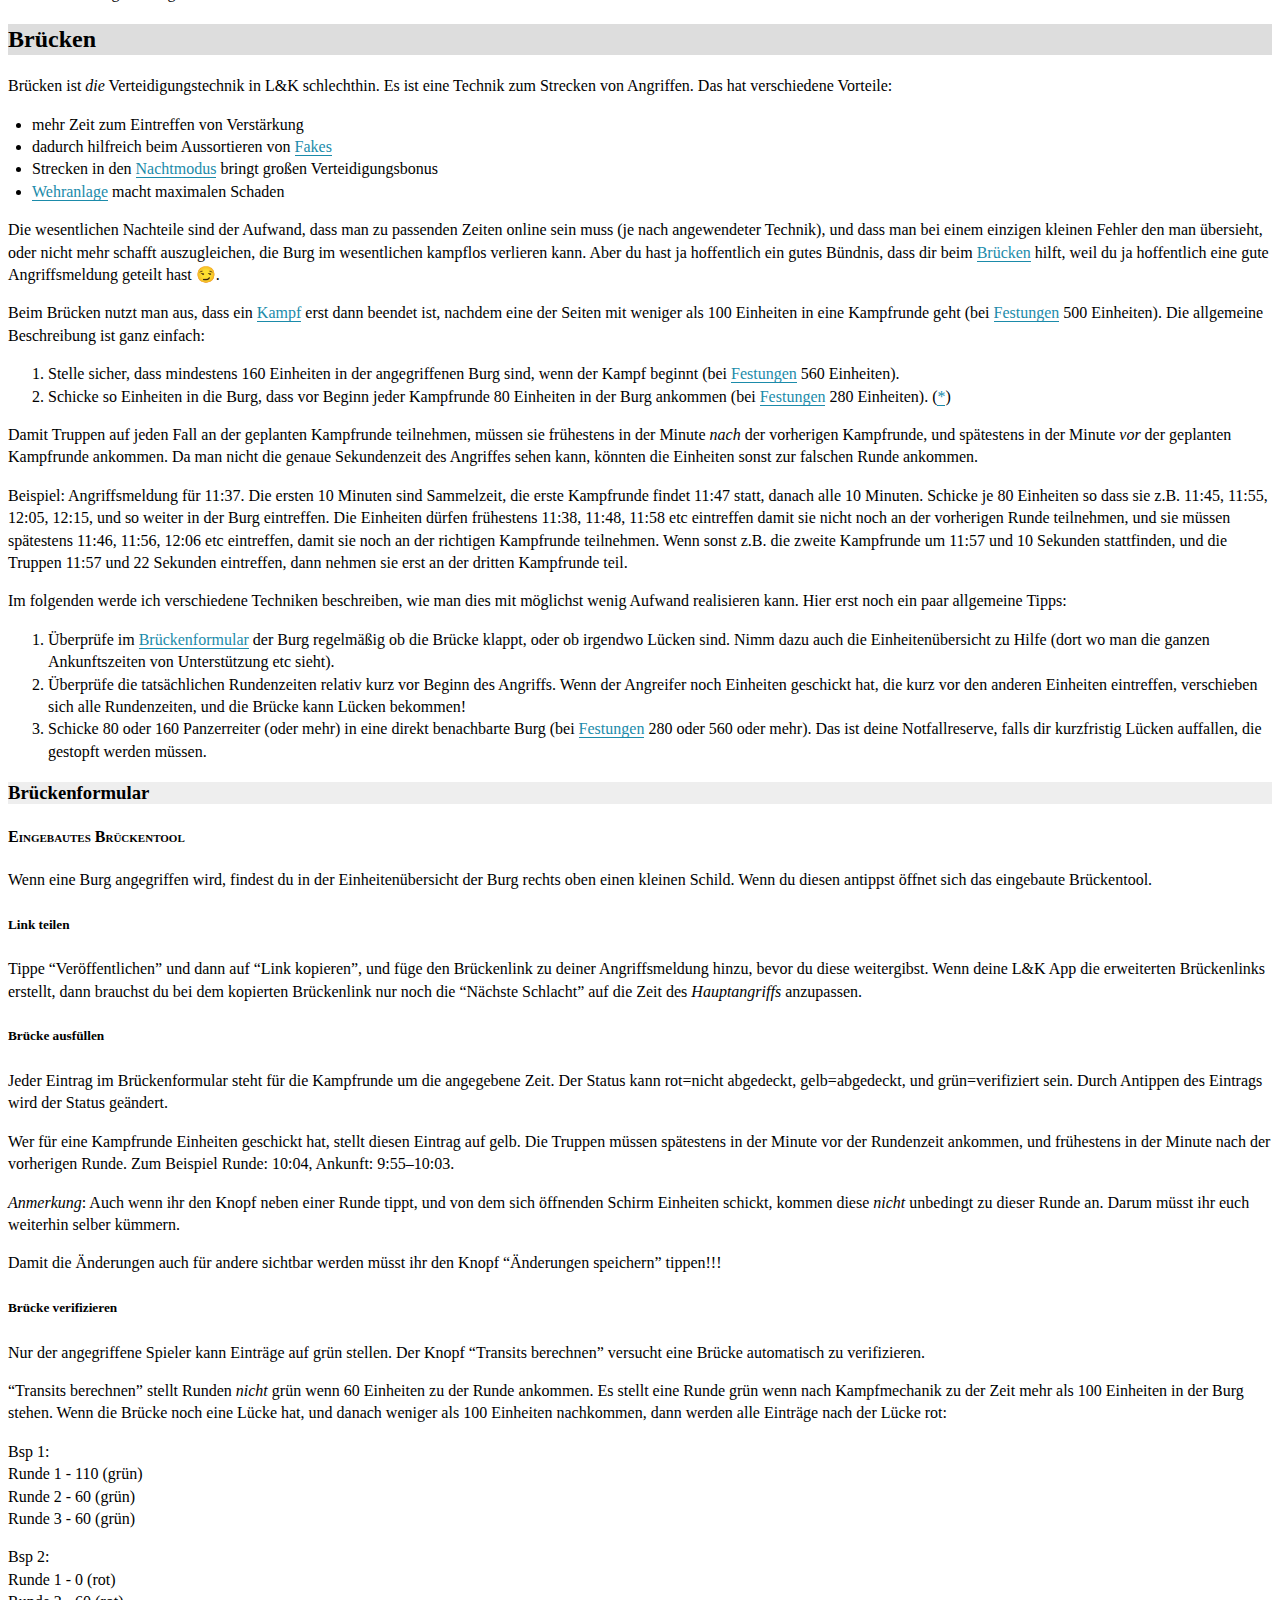
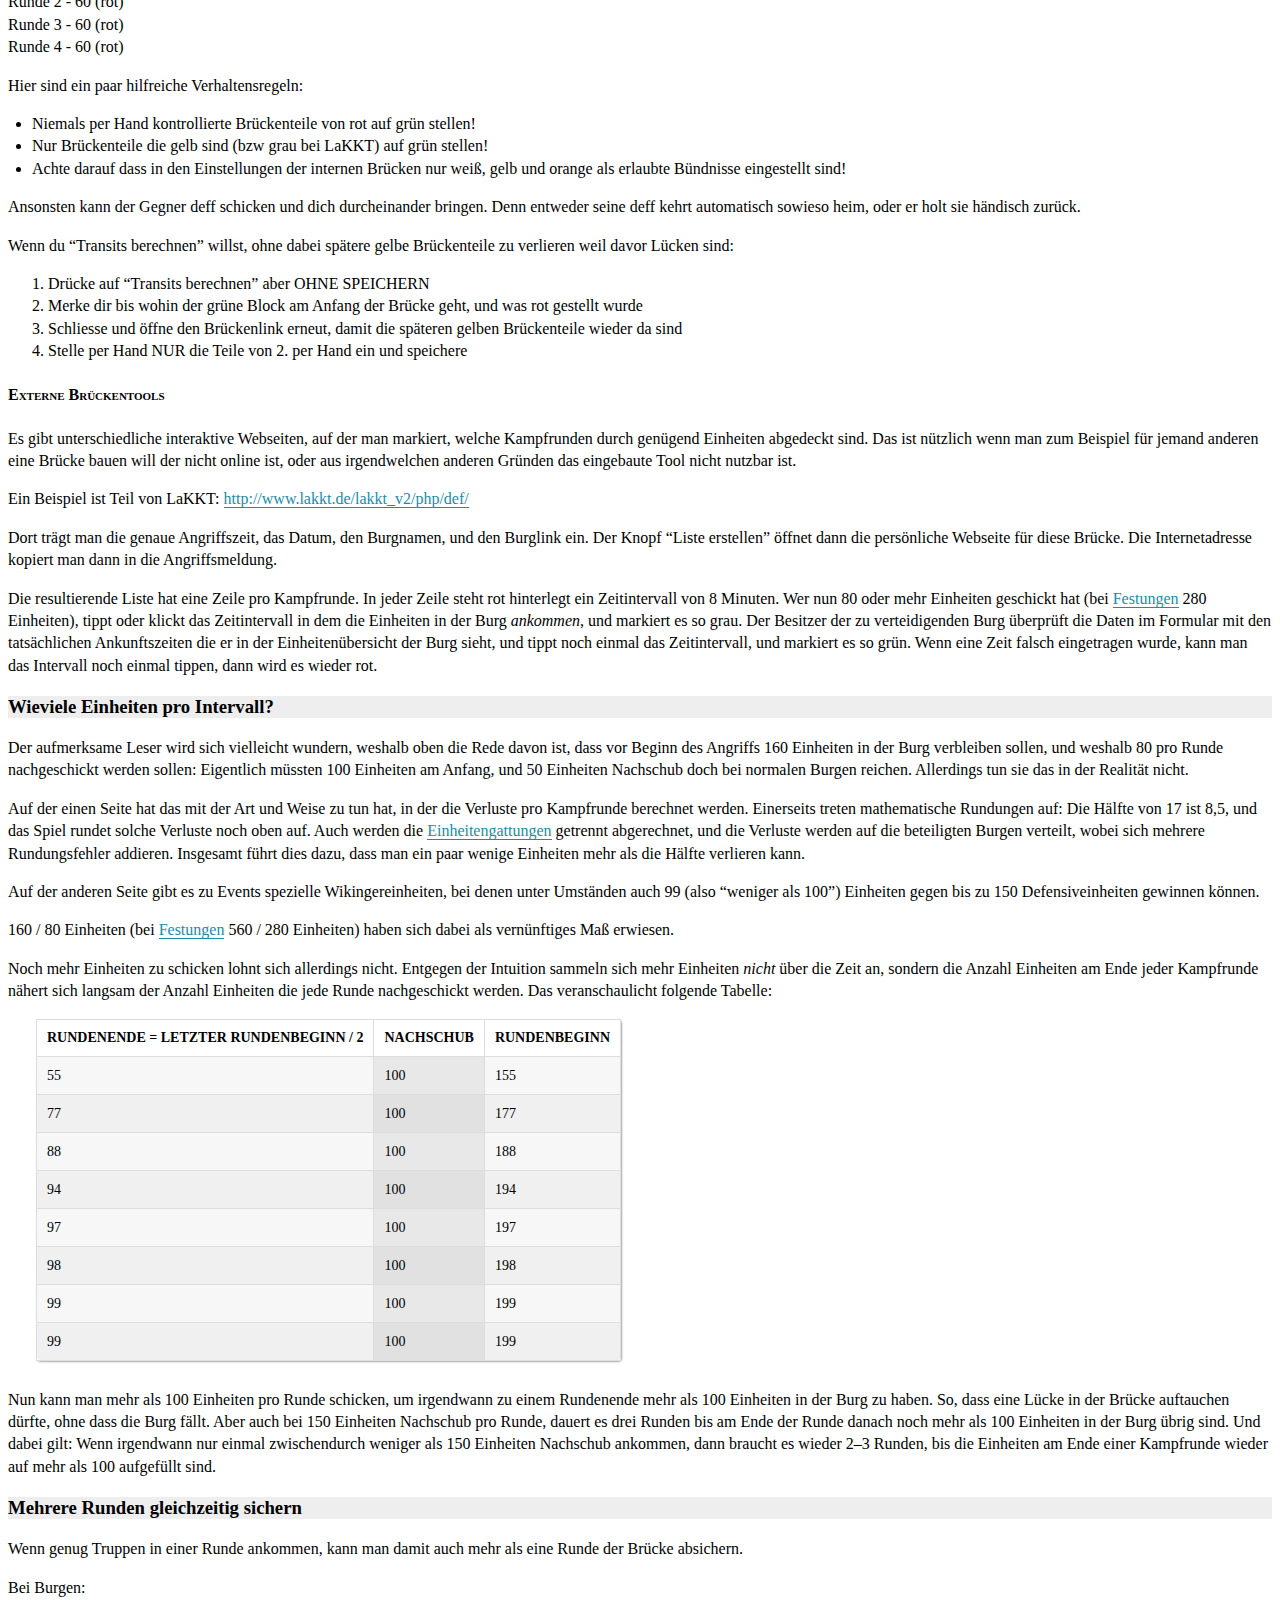
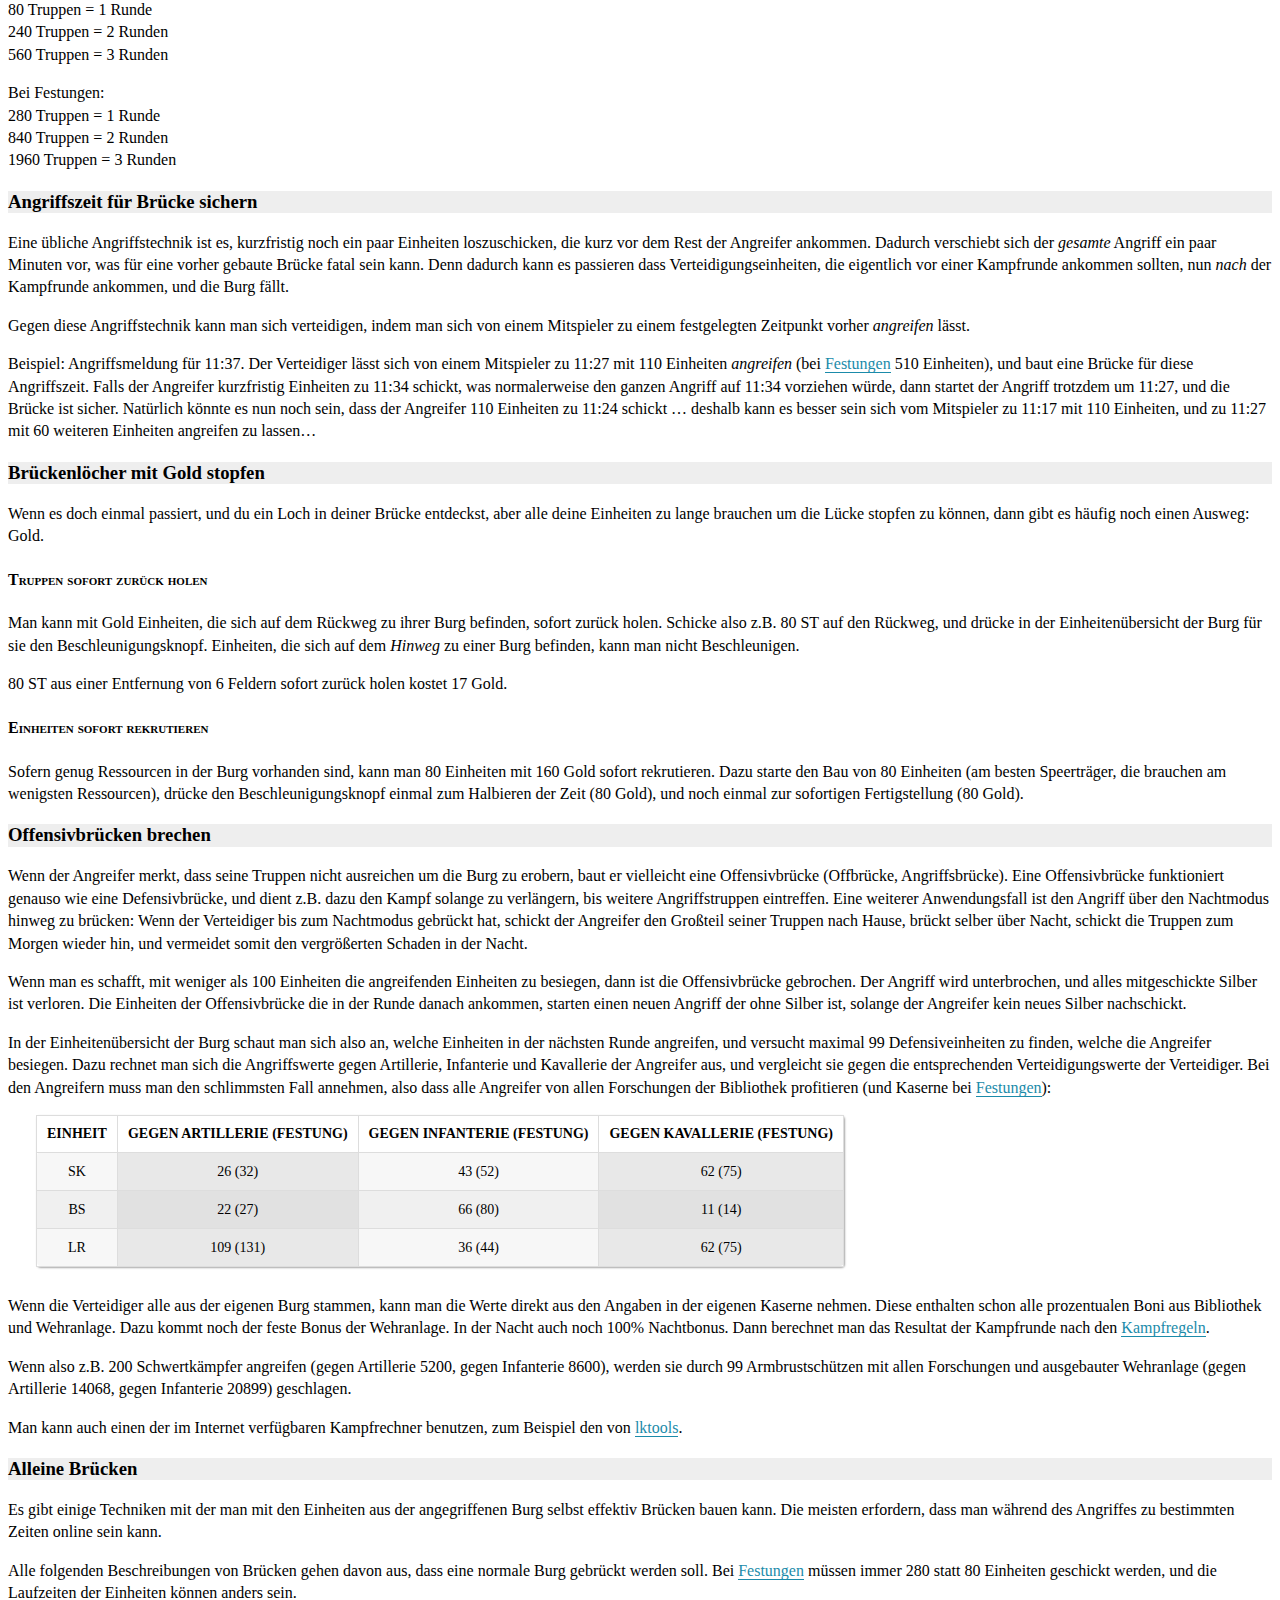
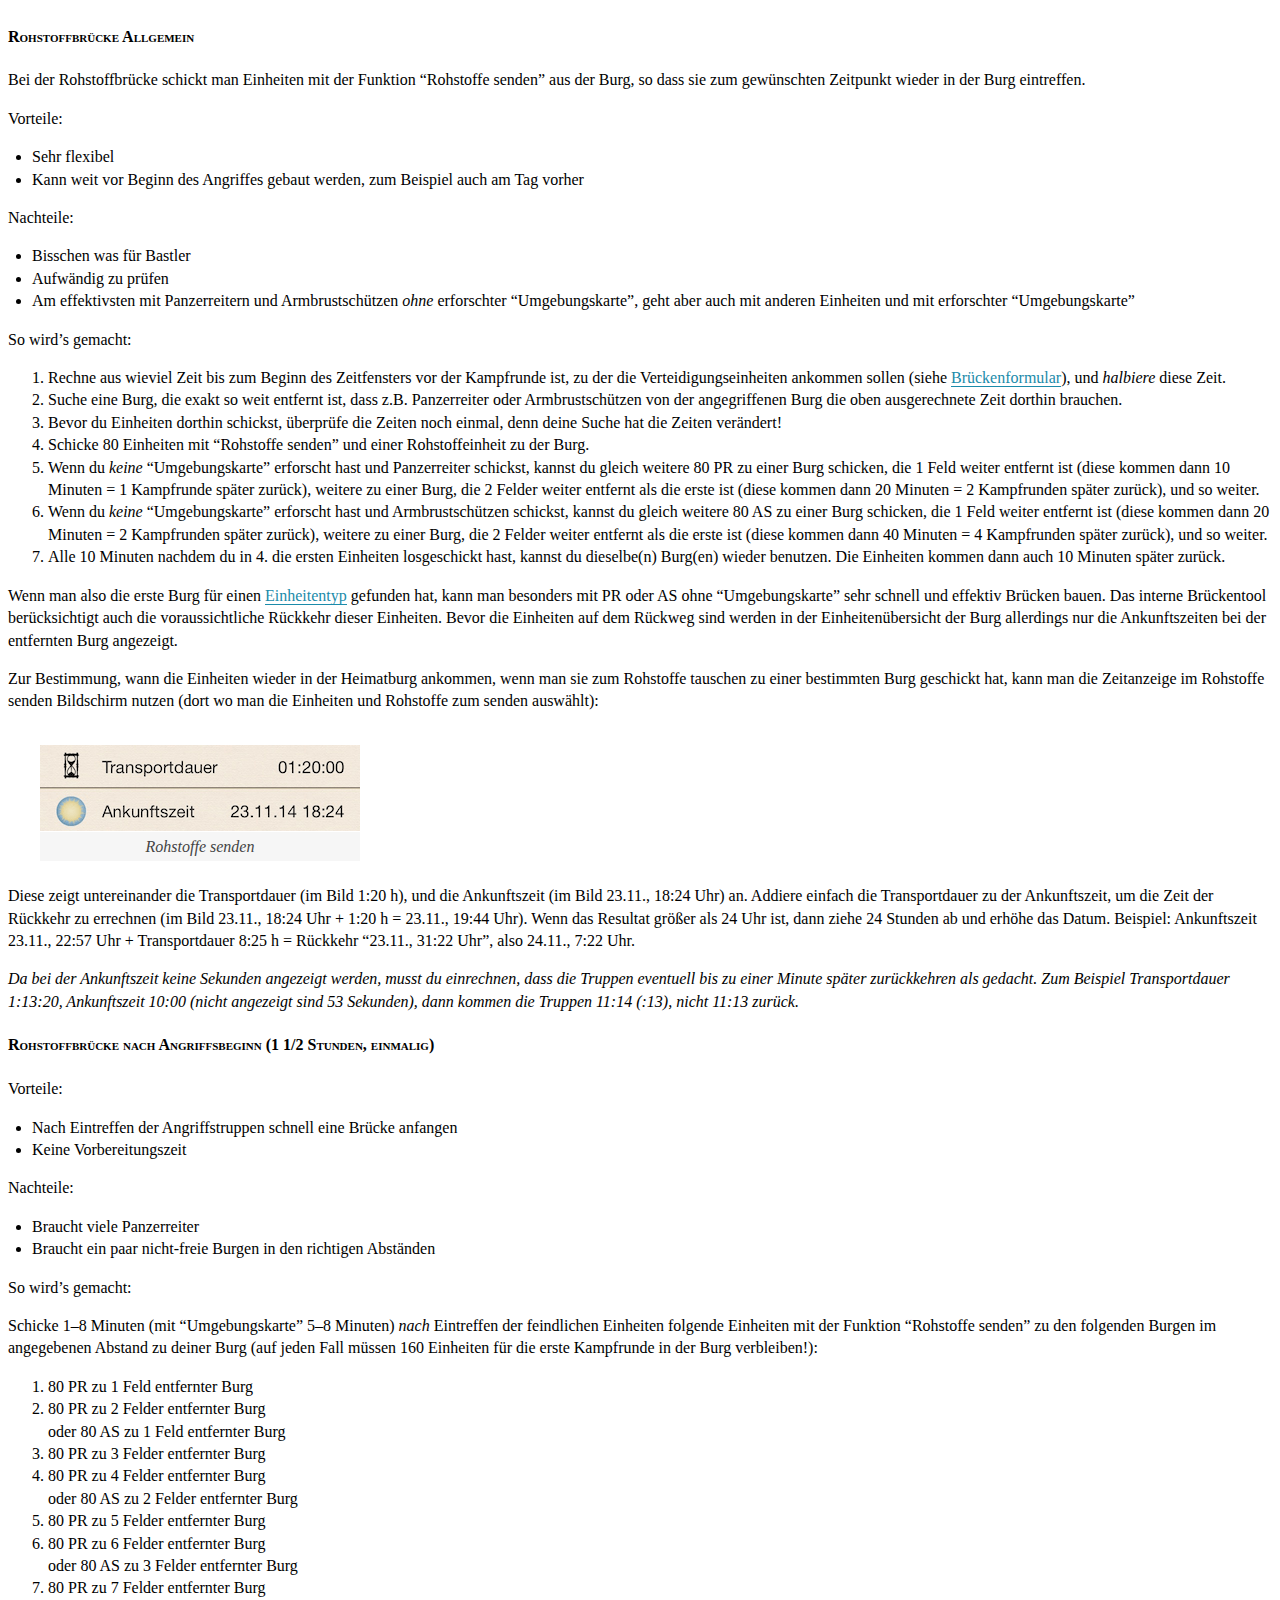
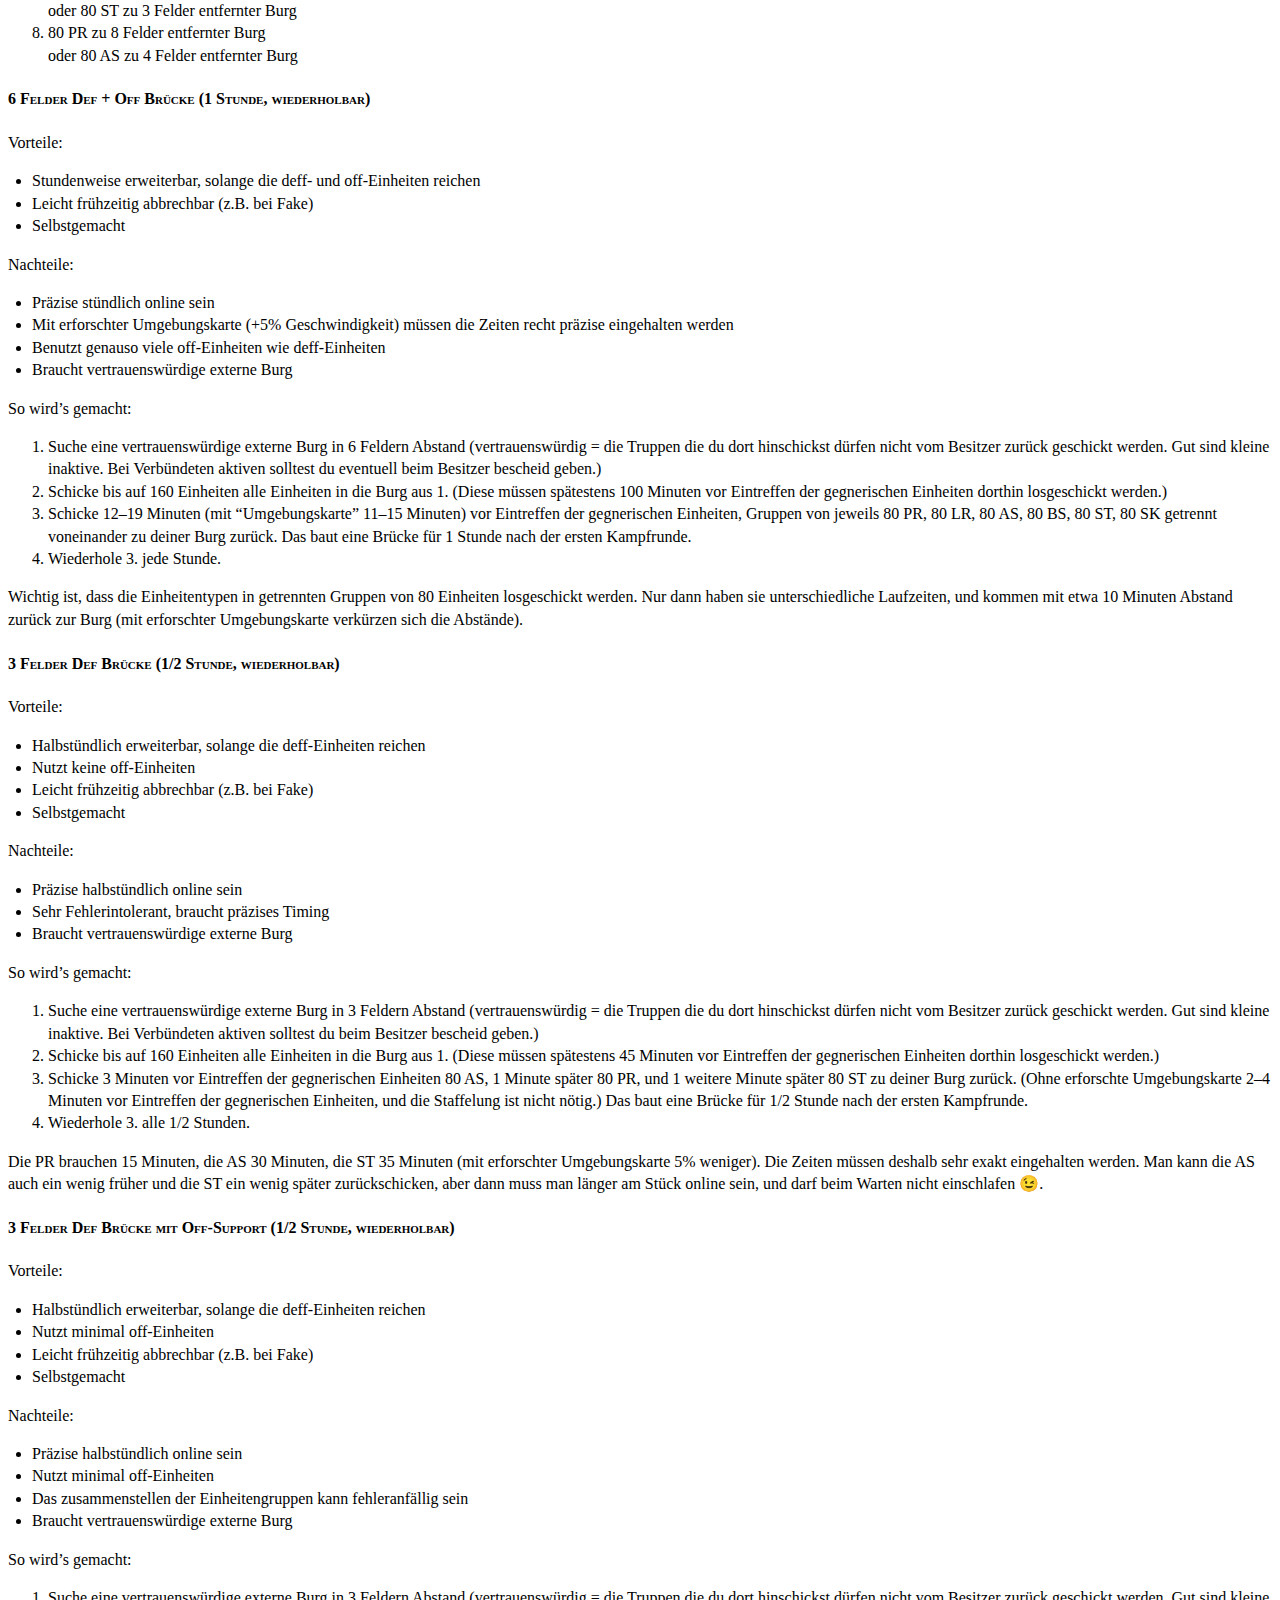
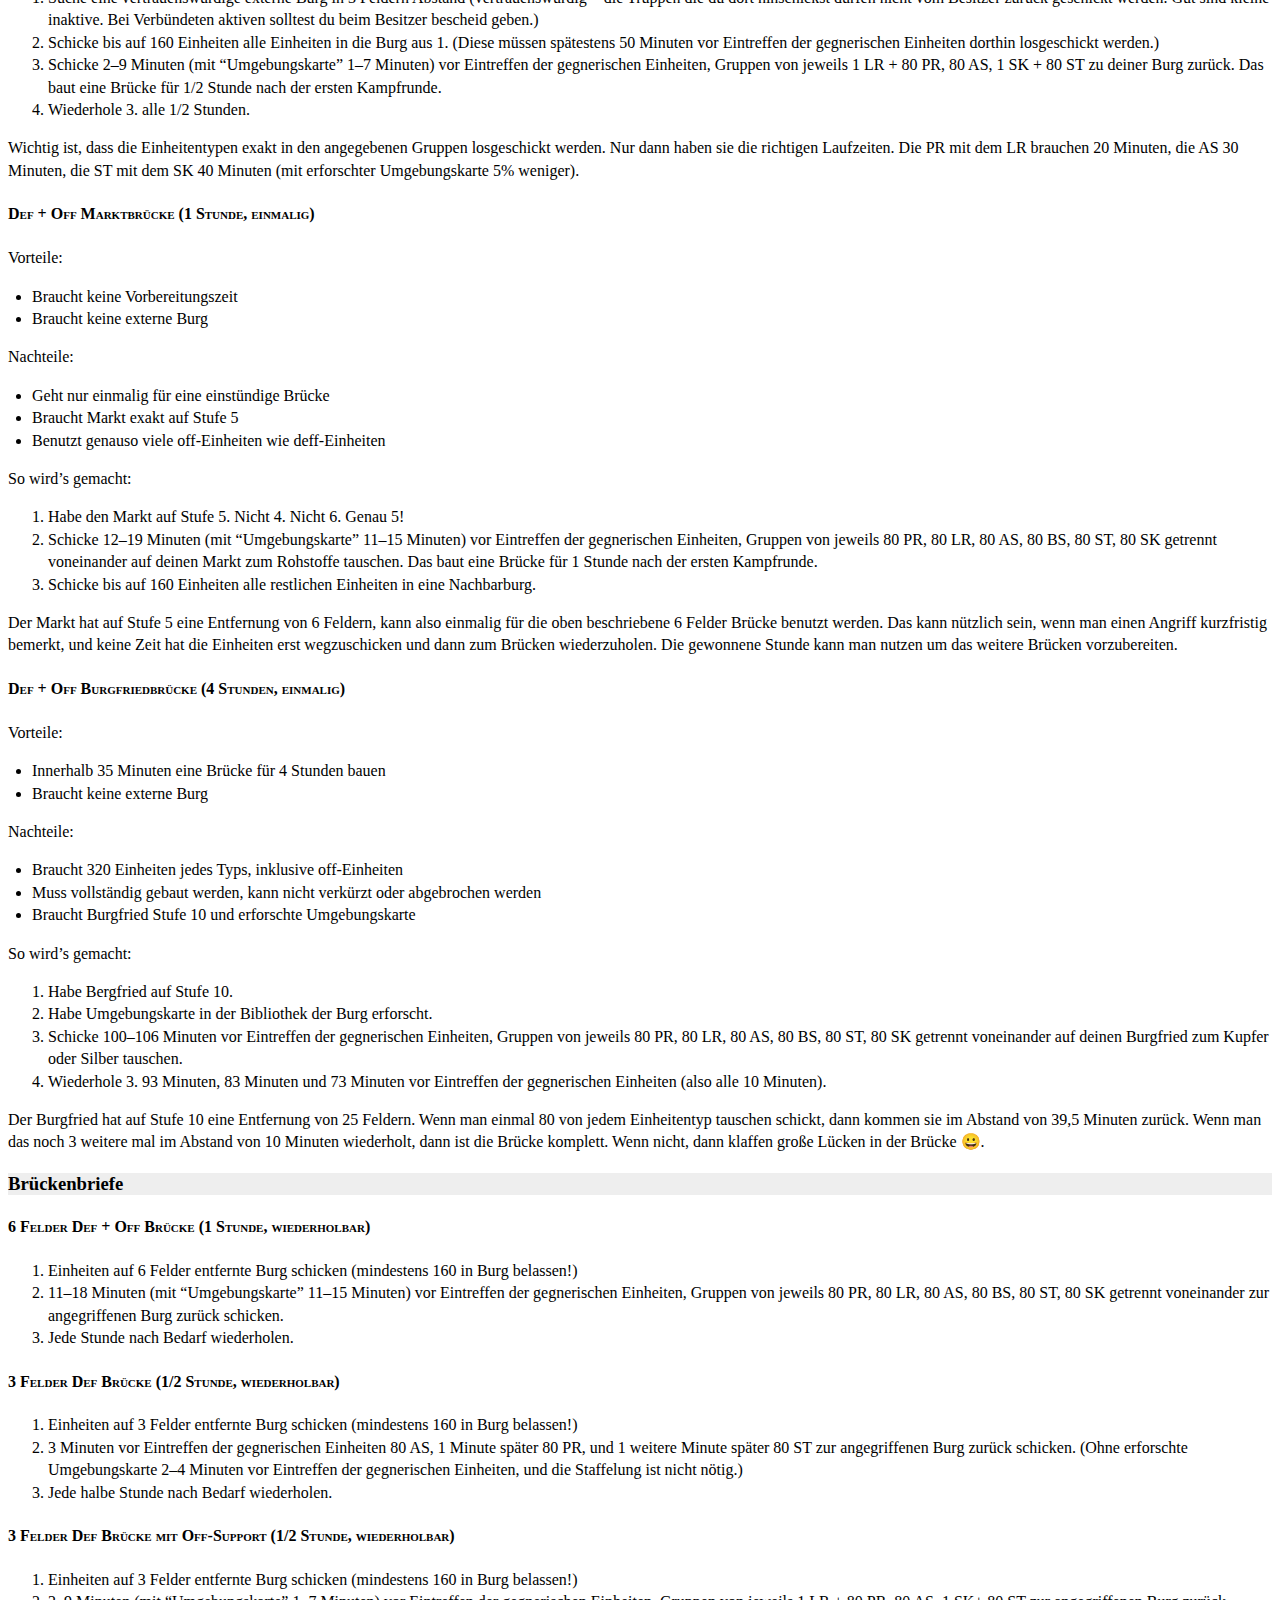
==== commit f20e2393: "Update Handbuch" ====
--- a/index.html
+++ b/index.html
@@ -1,8 +1,8 @@
 <!DOCTYPE html>
 <html>
 <head>
-	<meta name="viewport" content="width = device-width"/><!-- scaling on iphone -->
-	<link rel="stylesheet" href="stylesheet.css" type="text/css">
+<meta name="viewport" content="width = device-width"/><!-- scaling on iphone -->
+<link rel="stylesheet" href="stylesheet.css" type="text/css">
 	<meta charset="utf-8"/>
 	<title>Handbuch der Verteidigung</title>
 	<meta name="author" content="Ez"/>
@@ -15,7 +15,8 @@
 
 <p>Author: Ez</p>
 
-<p><em>v6:</em>
+<p><em>v7:</em> 80 Brückeneinheiten, eingebautes Brückentool<br/>
+<em>v6:</em>
 Informationen zu Festungen<br/>
 <em>v5:</em>
 Rohstoffbrücke an den Anfang der Brückentechniken verschoben.<br/>
@@ -76,7 +77,6 @@
 
 <ul>
 <li><a href="#fakes">Fakes (=Scheinangriffe) aussortieren</a></li>
-<li><a href="#truppenstärkeverschleiern">Truppenstärke verschleiern</a></li>
 <li><a href="#off-truppensichern">Off-Truppen sichern</a></li>
 </ul></li>
 <li><a href="#brücken">Brücken</a>
@@ -116,7 +116,7 @@
 
 <p>Das heißt, dass Panzerreiter “nur&quot; rekrutiert werden, weil sie die mobilsten Einheiten sind, und weil sie zum <a href="#brücken">Brücken</a> bauen sehr praktisch sind.</p>
 
-<p>Bei einer voll ausgebauten Burg für die man 2400 Untertanen für Verteidigungseinheiten reserviert, sind meiner Meinung nach 600 AS, 600 ST und 600 PR eine gute Wahl. Es ist wegen der Möglichkeit <a href="#brücken">Brücken</a> zu bauen günstig, diese in Schritten von je 60 Einheiten zu rekrutieren.</p>
+<p>Bei einer voll ausgebauten Burg für die man 2400 Untertanen für Verteidigungseinheiten reserviert, sind meiner Meinung nach 600 AS, 600 ST und 600 PR eine gute Wahl. Es ist wegen der Möglichkeit <a href="#brücken">Brücken</a> zu bauen günstig, diese in Schritten von je 80 Einheiten zu rekrutieren.</p>
 
 <h3 id="bewegungsgeschwindigkeiten">Bewegungsgeschwindigkeiten</h3>
 
@@ -221,7 +221,7 @@
 
 <p>Die Verluste werden wie folgt berechnet: Die Angriffswerte der angreifenden Einheiten werden pro <a href="#gattungen">Truppengattung</a> zusammen gezählt. Dazu kommen die Angriffsboni aus der <a href="#bibliothek">Bibliothek</a> ihrer Heimatburg. Die Verteidigungswerte der verteidigenden Einheiten werden pro <a href="#gattungen">Truppengattung</a> zusammen gezählt. dazu kommen die Verteidigungsboni aus der <a href="#bibliothek">Bibliothek</a>, der prozentuale und feste Bonus der <a href="#wehranlage">Wehranlage</a>, und eventuell der [Nachtbonus][] von 100%.</p>
 
-<p>Dann werden diese Werte per <a href="#gattungen">Gattung</a> verglichen. Das Verhältnis der Werte zueinander ist gleich dem prozentualen Verlust in dieser Truppengattung (maximal 100%). Beispiel: Wenn das Verhältnis zwischen Artilleriewert des Angreifers und des Verteidigers 3:2 ist, dann verliert der Angreifer 2/3 seiner Artillerieeinheiten, und der Verteidiger 3/2 (also alle). Eine Beispielrechnung ist in der L&amp;K FAQ zu finden (z.B. Profil &gt; FAQ auf iOS).</p>
+<p>Dann werden diese Werte per <a href="#gattungen">Gattung</a> verglichen. Das Verhältnis der Werte zueinander ist gleich dem prozentualen Verlust in dieser Truppengattung (maximal 100%). Beispiel: Wenn das Verhältnis zwischen Artilleriewert des Angreifers und des Verteidigers 3:2 ist, dann verliert der Angreifer 2/3 seiner Artillerieeinheiten, und der Verteidiger 3/2 (also alle).</p>
 
 <h3 id="theoretischeeinordnung">Theoretische Einordnung</h3>
 
@@ -239,7 +239,7 @@
 
 <p>Niemand wird durchgehend online sein (die meisten Menschen müssen zumindest zwischendurch ein paar Stunden schlafen 😉), aber selbst im eigenen Bündnis bekommt man keine Angriffswarnungen für andere Spieler. Deshalb kann es sinnvoll sein, ein Warnpostennetz aufzusetzen. Dabei macht man sich zunutze, dass alle Verteidiger im Fall eines Angriffs eine Meldung bekommen. Die kommt zwar erst wenn der Angriff schon läuft, aber das kann besser sein als gar nichts.</p>
 
-<p>Um ein effektives Warnpostennetz aufzubauen, schickt jeder 1 Handkarren + 4 Speerträger in alle benachbarten Burgen im Umkreis von 5&#8211;7 Feldern. Wenn ein Angriff erfolgt, bekommt jeder mit einem Warnposten in der Burg eine Meldung. Der Handkarren bleibt bis zum Ende des Kampfes erhalten, und stellt sicher, dass für jede Kampfrunde eine Meldung erfolgt. Die ST geben der Meldung mehr Gehalt:</p>
+<p>Um ein effektives Warnpostennetz aufzubauen, schickt jeder 1 Handkarren + 4 Speerträger in alle benachbarten Burgen im Umkreis von 3&#8211;5 Feldern. Wenn ein Angriff erfolgt, bekommt jeder mit einem Warnposten in der Burg eine Meldung. Der Handkarren bleibt bis zum Ende des Kampfes erhalten, und stellt sicher, dass für jede Kampfrunde eine Meldung erfolgt. Die ST geben der Meldung mehr Gehalt:</p>
 
 <ol>
 <li>Kein Verlust: <a href="#fakes">Fake</a> (Scheinangriff oder missgeleiteter Farmtrupp)</li>
@@ -254,7 +254,7 @@
 
 <h3 id="ruhebewahren">Ruhe bewahren!</h3>
 
-<p>Wenn eine Burg blinkt, kann dies das erste Mal ein wenig erschreckend sein. Wichtig im Falle eines Angriffs ist es aber vor allem Ruhe zu bewahren. Aktionismus und „HILFE ICH WERDE ANGEGRIFFEN“ im Forum zu schreiben bringt niemandem etwas. Erstmal die Lage einschätzen, Möglichkeiten abwägen, und dann gezielt mit ausreichend Informationen Hilfe vom Bündnis erfragen.</p>
+<p>Wenn Burgen blinken, kann dies das erste Mal ein wenig erschreckend sein. Wichtig im Falle eines Angriffs ist es aber vor allem Ruhe zu bewahren. Aktionismus und „HILFE ICH WERDE ANGEGRIFFEN“ im Forum zu schreiben bringt niemandem etwas. Erstmal die Lage einschätzen, Möglichkeiten abwägen, und dann gezielt mit ausreichend Informationen Hilfe vom Bündnis erfragen.</p>
 
 <h3 id="lageeinschätzen">Lage einschätzen</h3>
 
@@ -282,36 +282,32 @@
 
 <h3 id="angriffsmeldung">Angriffsmeldung an das Bündnis</h3>
 
-<p>Die Angriffsmeldung an das Bündnis sollte mindestens die folgenden Informationen enthalten:</p>
+<p>Die Angriffsmeldung an das Bündnis sollte die folgenden Informationen enthalten:</p>
 
 <ul>
 <li>Angegriffene Burg (Name + Link)</li>
 <li>Angriffszeitpunkt (Datum + Uhrzeit)</li>
+<li>Link zum <a href="#brückenformular">Brückenformular</a></li>
 <li>Angreifende(r) Spieler (Link)</li>
 <li>Anzahl der angreifenden Burgen</li>
 <li>Bist du während des Angriffs online?</li>
 </ul>
 
-<p>Ohne diese Informationen ist es sehr schwierig für das Bündnis, dir zu helfen. Ohne den Link zum angreifenden Spieler können dir auch keine Verbündeten helfen, denn ohne diese Information können sie nicht überprüfen, ob sie dir wegen ihrer diplomatischen Beziehungen überhaupt helfen können.</p>
-
-<p>Am besten ist es auch, gleich den Link zu einem <a href="#brückenformular">Brückenformular</a> mitzuliefern.</p>
+<p>Wenn du den Link zum internen <a href="#brückenformular">Brückenformular</a> kopierst, werden beim Einfügen neuerdings (iOS) Burgname und Link, Link zum Brückenformular und der Zeitpunkt des ersten Eintreffens gegnerischer Einheiten automatisch dazu geschrieben. Du musst nur noch die Zeit auf das Eintreffen des Hauptangriffs anpassen.</p>
+
+<p>Ohne diese Informationen ist es sehr schwierig für das Bündnis, dir zu helfen. Ohne den Link oder zumindest Informationen zum angreifenden Spieler können dir eventuell auch keine Verbündeten helfen, denn ohne diese Information können sie nicht überprüfen, ob sie dir wegen ihrer diplomatischen Beziehungen überhaupt helfen können.</p>
 
 <h2 id="generelletechniken">Generelle Techniken</h2>
 
 <h3 id="fakes">Fakes (=Scheinangriffe) aussortieren</h3>
 
-<p>Wenn mehrere Burgen angegriffen werden, ist das wichtigste überhaupt, die Fakes auszusortieren. Nur so ist es möglich die scharfen Angriffe effektiv abzuwehren. Eine übliche (weil effektive) Angriffstechnik ist es, auf viele Burgen 1 SK zu schicken, und nur auf eine oder wenige Burgen einen scharfen Angriff mit Silber zu machen (so dass alle möglichst gleichzeitig ankommen). Wenn du nicht in der Lage bist die Fakes zu erkennen, und dann die scharfen Angriffe entweder selbst zu verteidigen, oder solange bis Verstärkung vom Bündnis eintrifft, musst du entweder deine Verteidigung über viele Burgen verteilen, oder auf wenige Burgen konzentrieren von denen du nicht weißt, ob sie echten Angriffen ausgesetzt sein werden.</p>
+<p>Wenn mehrere Burgen angegriffen werden, ist das wichtigste überhaupt, die Fakes auszusortieren. Nur so ist es möglich die scharfen Angriffe effektiv abzuwehren. Eine übliche (weil effektive) Angriffstechnik ist es, auf viele Burgen 1&#8211;110 SK zu schicken, und nur auf eine oder wenige Burgen einen scharfen Angriff mit Silber zu machen (so dass alle möglichst gleichzeitig ankommen). Wenn du nicht in der Lage bist die Fakes zu erkennen, und dann die scharfen Angriffe entweder selbst zu verteidigen, oder solange bis Verstärkung vom Bündnis eintrifft, musst du entweder deine Verteidigung über viele Burgen verteilen, oder auf wenige Burgen konzentrieren von denen du nicht weißt, ob sie echten Angriffen ausgesetzt sein werden.</p>
 
 <p>Fakes kann man meist erst beim Eintreffen der feindlichen Einheiten erkennen. Ab dann steht in der Einheitenübersicht der Burg genau, welche Einheiten angreifen. <a href="#brücken">Brücken</a> kann dir helfen, die scharf angegriffenen Burgen solange zu halten, bis Verstärkung eintrifft. Wenn du zum Zeitpunkt des Angriffs nicht online sein kannst, können <a href="#warnposten">Warnposten</a> dem Bündnis helfen, Fakes auszusortieren, und dir gezielt zu helfen.</p>
 
 <p>Nur selten kann man bei ungeübten Angreifern Fakes auch vor eintreffen der Truppen erkennen. In den Angriffsmeldungen in den &#8220;Berichten&#8221; siehst du die Zeiten, zu denen der Angreifer seine Einheiten von jeder Burg losgeschickt hat. Wenn die Zeitintervalle dort sehr kurz sind, zum Beispiel wenige &lt; 5 Sekunden, oder sehr regelmäßig (z.B. exakt alle 20 Sekunden), dann steigt die Wahrscheinlichkeit, dass es sich um einen Fake handelt. Eine Garantie gibt es aber auch dann nicht.</p>
 
 <p>Eine andere Technik um Fakes zu erkennen, ist es, einen Spion auf eine oder mehrere Burgen des Angreifers zu schicken. Wenn die Spione noch sehr viele Offensiveinheiten in den Burgen berichten, dann handelt es sich vermutlich bei allen Angriffen um einen Fake. Wenn nicht, dann ist wahrscheinlich mindestens ein Angriff scharf.</p>
-
-<h3 id="truppenstärkeverschleiern">Truppenstärke verschleiern</h3>
-
-<p>Es klingt absurd, doch wenn du zu Beginn des Angriffs online sein kannst, solltest du vorher alle deine Truppen bis auf 220 Verteidigungseinheiten aus der angegriffenen Burg in eine Nachbarburg abziehen, sofern du nicht sowieso <a href="#brücken">brückst</a>. Sobald die erste Sammelphase beginnt, kannst du in der Einheitenübersicht der Burg sehen, wieviele und welche Truppen die Burg angreifen. Wenn sich der Angriff als <a href="#fakes">Fake</a> herausstellt, schickst du besser deine Einheiten erst nach Ende des Kampfes zurück, denn dann sieht der Angreifer (sofern er mehr als 100 Einheiten geschickt hat) nur 220 Einheiten statt der vollen Verteidigungsstärke in seinen Kampfberichten.
-Wenn der Angriff ernst ist, schickst du deine Einheiten in den Kampf. Denk an die Bewegungsgeschwindigkeiten der Einheiten, und dass genug Einheiten bis zur zweiten Kampfrunde zurück sein müssen (das ist 20 Minuten nach Beginn der ersten Sammelphase).</p>
 
 <h3 id="off-truppensichern">Off-Truppen sichern</h3>
 
@@ -328,40 +324,102 @@
 <li><a href="#wehranlage">Wehranlage</a> macht maximalen Schaden</li>
 </ul>
 
-<p>Die wesentlichen Nachteile sind der Aufwand, dass man zu passenden Zeiten online sein muss (je nach angewendeter Technik), und dass man bei einem einzigen kleinen Fehler den man übersieht, oder nicht mehr schafft auszugleichen, die Burg im wesentlichen kampflos verlieren kann.</p>
+<p>Die wesentlichen Nachteile sind der Aufwand, dass man zu passenden Zeiten online sein muss (je nach angewendeter Technik), und dass man bei einem einzigen kleinen Fehler den man übersieht, oder nicht mehr schafft auszugleichen, die Burg im wesentlichen kampflos verlieren kann. Aber du hast ja hoffentlich ein gutes Bündnis, dass dir beim <a href="#brücken">Brücken</a> hilft, weil du ja hoffentlich eine gute Angriffsmeldung geteilt hast 😏.</p>
 
 <p>Beim Brücken nutzt man aus, dass ein <a href="#kampfmechanik">Kampf</a> erst dann beendet ist, nachdem eine der Seiten mit weniger als 100 Einheiten in eine Kampfrunde geht (bei <a href="#festungen">Festungen</a> 500 Einheiten). Die allgemeine Beschreibung ist ganz einfach:</p>
 
 <ol>
-<li>Stelle sicher, dass mindestens 110 Einheiten in der angegriffenen Burg sind, wenn der Kampf beginnt (bei <a href="#festungen">Festungen</a> 510 Einheiten).</li>
-<li>Schicke so Einheiten in die Burg, dass vor Beginn jeder Kampfrunde 60 Einheiten in der Burg ankommen (bei <a href="#festungen">Festungen</a> 260 Einheiten).</li>
+<li>Stelle sicher, dass mindestens 160 Einheiten in der angegriffenen Burg sind, wenn der Kampf beginnt (bei <a href="#festungen">Festungen</a> 560 Einheiten).</li>
+<li>Schicke so Einheiten in die Burg, dass vor Beginn jeder Kampfrunde 80 Einheiten in der Burg ankommen (bei <a href="#festungen">Festungen</a> 280 Einheiten). (<a href="#brückeneinheiten">*</a>)</li>
 </ol>
 
 <p>Damit Truppen auf jeden Fall an der geplanten Kampfrunde teilnehmen, müssen sie frühestens in der Minute <em>nach</em> der vorherigen Kampfrunde, und spätestens in der Minute <em>vor</em> der geplanten Kampfrunde ankommen. Da man nicht die genaue Sekundenzeit des Angriffes sehen kann, könnten die Einheiten sonst zur falschen Runde ankommen.</p>
 
-<p>Beispiel: Angriffsmeldung für 11:37. Die ersten 10 Minuten sind Sammelzeit, die erste Kampfrunde findet 11:47 statt, danach alle 10 Minuten. Schicke je 60 Einheiten so dass sie z.B. 11:45, 11:55, 12:05, 12:15, und so weiter in der Burg eintreffen. Die Einheiten dürfen frühestens 11:38, 11:48, 11:58 etc eintreffen damit sie nicht noch an der vorherigen Runde teilnehmen, und sie müssen spätestens 11:46, 11:56, 12:06 etc eintreffen, damit sie noch an der richtigen Kampfrunde teilnehmen. Wenn sonst z.B. die zweite Kampfrunde um 11:57 und 10 Sekunden stattfinden, und die Truppen 11:57 und 22 Sekunden eintreffen, dann nehmen sie erst an der dritten Kampfrunde teil.</p>
+<p>Beispiel: Angriffsmeldung für 11:37. Die ersten 10 Minuten sind Sammelzeit, die erste Kampfrunde findet 11:47 statt, danach alle 10 Minuten. Schicke je 80 Einheiten so dass sie z.B. 11:45, 11:55, 12:05, 12:15, und so weiter in der Burg eintreffen. Die Einheiten dürfen frühestens 11:38, 11:48, 11:58 etc eintreffen damit sie nicht noch an der vorherigen Runde teilnehmen, und sie müssen spätestens 11:46, 11:56, 12:06 etc eintreffen, damit sie noch an der richtigen Kampfrunde teilnehmen. Wenn sonst z.B. die zweite Kampfrunde um 11:57 und 10 Sekunden stattfinden, und die Truppen 11:57 und 22 Sekunden eintreffen, dann nehmen sie erst an der dritten Kampfrunde teil.</p>
 
 <p>Im folgenden werde ich verschiedene Techniken beschreiben, wie man dies mit möglichst wenig Aufwand realisieren kann. Hier erst noch ein paar allgemeine Tipps:</p>
 
 <ol>
-<li>Überprüfe in der Einheitenübersicht der Burg regelmäßig, dort wo man die ganzen Ankunftszeiten von Unterstützung etc sieht, ob deine Brücke klappt, oder ob irgendwo Lücken auftauchen.</li>
+<li>Überprüfe im <a href="#brückenformular">Brückenformular</a> der Burg regelmäßig ob die Brücke klappt, oder ob irgendwo Lücken sind. Nimm dazu auch die Einheitenübersicht zu Hilfe (dort wo man die ganzen Ankunftszeiten von Unterstützung etc sieht).</li>
 <li>Überprüfe die tatsächlichen Rundenzeiten relativ kurz vor Beginn des Angriffs. Wenn der Angreifer noch Einheiten geschickt hat, die kurz vor den anderen Einheiten eintreffen, verschieben sich alle Rundenzeiten, und die Brücke kann Lücken bekommen!</li>
-<li>Schicke 60 oder 120 Panzerreiter (oder mehr) in eine direkt benachbarte Burg (bei <a href="#festungen">Festungen</a> 260 oder 520 oder mehr). Das ist deine Notfallreserve, falls dir kurzfristig Lücken auffallen, die gestopft werden müssen.</li>
+<li>Schicke 80 oder 160 Panzerreiter (oder mehr) in eine direkt benachbarte Burg (bei <a href="#festungen">Festungen</a> 280 oder 560 oder mehr). Das ist deine Notfallreserve, falls dir kurzfristig Lücken auffallen, die gestopft werden müssen.</li>
 </ol>
 
 <h3 id="brückenformular">Brückenformular</h3>
 
-<p>Da Brücken bauen sehr aufwändig und unübersichtlich ist, macht es Sinn sich Tools zu bedienen. Das Brückenformular ist eine interaktive Webseite, auf der man markiert, welche Kampfrunden durch genügend Einheiten abgedeckt sind. Das ist auch unersetzlich, wenn man sich untereinander beim Brückenbau helfen will.</p>
-
-<p>Es gibt einige Internetseiten die Brückenformulare zur Verfügung stellen, zum Beispiel hier: <a href="http://www.lakkt.de/lakkt_v2/php/def/">http://www.lakkt.de/lakkt_v2/php/def/</a></p>
+<h4 id="eingebautesbrückentool">Eingebautes Brückentool</h4>
+
+<p>Wenn eine Burg angegriffen wird, findest du in der Einheitenübersicht der Burg rechts oben einen kleinen Schild. Wenn du diesen antippst öffnet sich das eingebaute Brückentool.</p>
+
+<h5 id="linkteilen">Link teilen</h5>
+
+<p>Tippe &#8220;Veröffentlichen&#8221; und dann auf &#8220;Link kopieren&#8221;, und füge den Brückenlink zu deiner Angriffsmeldung hinzu, bevor du diese weitergibst. Wenn deine L&amp;K App die erweiterten Brückenlinks erstellt, dann brauchst du bei dem kopierten Brückenlink nur noch die &#8220;Nächste Schlacht&#8221; auf die Zeit des <em>Hauptangriffs</em> anzupassen.</p>
+
+<h5 id="brückeausfüllen">Brücke ausfüllen</h5>
+
+<p>Jeder Eintrag im Brückenformular steht für die Kampfrunde um die angegebene Zeit. Der Status kann rot=nicht abgedeckt, gelb=abgedeckt, und grün=verifiziert sein. Durch Antippen des Eintrags wird der Status geändert.</p>
+
+<p>Wer für eine Kampfrunde Einheiten geschickt hat, stellt diesen Eintrag auf gelb. Die Truppen müssen spätestens in der Minute vor der Rundenzeit ankommen, und frühestens in der Minute nach der vorherigen Runde. Zum Beispiel Runde: 10:04, Ankunft: 9:55&#8211;10:03.</p>
+
+<p><em>Anmerkung</em>: Auch wenn ihr den Knopf neben einer Runde tippt, und von dem sich öffnenden Schirm Einheiten schickt, kommen diese <em>nicht</em> unbedingt zu dieser Runde an. Darum müsst ihr euch weiterhin selber kümmern.</p>
+
+<p>Damit die Änderungen auch für andere sichtbar werden müsst ihr den Knopf &#8220;Änderungen speichern&#8221; tippen!!!</p>
+
+<h5 id="brückeverifizieren">Brücke verifizieren</h5>
+
+<p>Nur der angegriffene Spieler kann Einträge auf grün stellen. Der Knopf &#8220;Transits berechnen&#8221; versucht eine Brücke automatisch zu verifizieren.</p>
+
+<p>&#8220;Transits berechnen&#8221; stellt Runden <em>nicht</em> grün wenn 60 Einheiten zu der Runde ankommen. Es stellt eine Runde grün wenn nach Kampfmechanik zu der Zeit mehr als 100 Einheiten in der Burg stehen. Wenn die Brücke noch eine Lücke hat, und danach weniger als 100 Einheiten nachkommen, dann werden alle Einträge nach der Lücke rot:</p>
+
+<p>Bsp 1:<br/>
+Runde 1 - 110 (grün)<br/>
+Runde 2 - 60 (grün)<br/>
+Runde 3 - 60 (grün) </p>
+
+<p>Bsp 2:<br/>
+Runde 1 - 0 (rot)<br/>
+Runde 2 - 60 (rot)<br/>
+Runde 3 - 60 (rot)<br/>
+Runde 4 - 60 (rot)</p>
+
+<p>Hier sind ein paar hilfreiche Verhaltensregeln:</p>
+
+<ul>
+<li>Niemals per Hand kontrollierte Brückenteile von rot auf grün stellen!</li>
+<li>Nur Brückenteile die gelb sind (bzw grau bei LaKKT) auf grün stellen!</li>
+<li>Achte darauf dass in den Einstellungen der internen Brücken nur weiß, gelb und orange als erlaubte Bündnisse eingestellt sind!</li>
+</ul>
+
+<p>Ansonsten kann der Gegner deff schicken und dich durcheinander bringen. Denn entweder seine deff kehrt automatisch sowieso heim, oder er holt sie händisch zurück.</p>
+
+<p>Wenn du &#8220;Transits berechnen&#8221; willst, ohne dabei spätere gelbe Brückenteile zu verlieren weil davor Lücken sind:</p>
+
+<ol>
+<li>Drücke auf &#8220;Transits berechnen&#8221; aber OHNE SPEICHERN</li>
+<li>Merke dir bis wohin der grüne Block am Anfang der Brücke geht, und was rot gestellt wurde</li>
+<li>Schliesse und öffne den Brückenlink erneut, damit die späteren gelben Brückenteile wieder da sind</li>
+<li>Stelle per Hand NUR die Teile von 2. per Hand ein und speichere</li>
+</ol>
+
+<h4 id="externebrückentools">Externe Brückentools</h4>
+
+<p>Es gibt unterschiedliche interaktive Webseiten, auf der man markiert, welche Kampfrunden durch genügend Einheiten abgedeckt sind. Das ist nützlich wenn man zum Beispiel für jemand anderen eine Brücke bauen will der nicht online ist, oder aus irgendwelchen anderen Gründen das eingebaute Tool nicht nutzbar ist.</p>
+
+<p>Ein Beispiel ist Teil von LaKKT: <a href="http://www.lakkt.de/lakkt_v2/php/def/">http://www.lakkt.de/lakkt_v2/php/def/</a></p>
 
 <p>Dort trägt man die genaue Angriffszeit, das Datum, den Burgnamen, und den Burglink ein. Der Knopf &#8220;Liste erstellen&#8221; öffnet dann die persönliche Webseite für diese Brücke. Die Internetadresse kopiert man dann in die Angriffsmeldung.</p>
 
-<p>Die resultierende Liste hat eine Zeile pro Kampfrunde. In jeder Zeile steht rot hinterlegt ein Zeitintervall von 8 Minuten. Wer nun 60 oder mehr Einheiten geschickt hat (bei <a href="#festungen">Festungen</a> 260 Einheiten), tippt oder klickt das Zeitintervall in dem die Einheiten in der Burg <em>ankommen</em>, und markiert es so grau. Der Besitzer der zu verteidigenden Burg überprüft die Daten im Formular mit den tatsächlichen Ankunftszeiten die er in der Einheitenübersicht der Burg sieht, und tippt noch einmal das Zeitintervall, und markiert es so grün. Wenn eine Zeit falsch eingetragen wurde, kann man das Intervall noch einmal tippen, dann wird es wieder rot.</p>
+<p>Die resultierende Liste hat eine Zeile pro Kampfrunde. In jeder Zeile steht rot hinterlegt ein Zeitintervall von 8 Minuten. Wer nun 80 oder mehr Einheiten geschickt hat (bei <a href="#festungen">Festungen</a> 280 Einheiten), tippt oder klickt das Zeitintervall in dem die Einheiten in der Burg <em>ankommen</em>, und markiert es so grau. Der Besitzer der zu verteidigenden Burg überprüft die Daten im Formular mit den tatsächlichen Ankunftszeiten die er in der Einheitenübersicht der Burg sieht, und tippt noch einmal das Zeitintervall, und markiert es so grün. Wenn eine Zeit falsch eingetragen wurde, kann man das Intervall noch einmal tippen, dann wird es wieder rot.</p>
 
 <h3 id="brückeneinheiten">Wieviele Einheiten pro Intervall?</h3>
 
-<p>Der aufmerksame Leser wird sich vielleicht wundern, weshalb oben die Rede davon ist, dass vor Beginn des Angriffs 110 Einheiten in der Burg verbleiben sollen, und weshalb 60 pro Runde nachgeschickt werden sollen: Eigentlich müssten 100 Einheiten am Anfang, und 50 Einheiten Nachschub doch bei normalen Burgen reichen. Allerdings tun sie das in der Realität nicht, was mit der Art und Weise zu tun hat, in der die Verluste pro Kampfrunde berechnet werden. Exakte Details sind uns nicht bekannt. Klar ist, dass mathematische Rundungen auftreten: Die Hälfte von 17 ist 8,5, und das Spiel rundet solche Verluste noch oben auf. Auch werden die <a href="#gattungen">Einheitengattungen</a> getrennt abgerechnet, und die Verluste werden auf die beteiligten Burgen verteilt, wobei sich mehrere Rundungsfehler addieren. Insgesamt führt dies dazu, dass man ein paar wenige Einheiten mehr als die Hälfte verlieren kann. 110 / 60 Einheiten (bei <a href="#festungen">Festungen</a> 510 / 260 Einheiten) haben sich dabei als sicheres Maß erwiesen.</p>
+<p>Der aufmerksame Leser wird sich vielleicht wundern, weshalb oben die Rede davon ist, dass vor Beginn des Angriffs 160 Einheiten in der Burg verbleiben sollen, und weshalb 80 pro Runde nachgeschickt werden sollen: Eigentlich müssten 100 Einheiten am Anfang, und 50 Einheiten Nachschub doch bei normalen Burgen reichen. Allerdings tun sie das in der Realität nicht.</p>
+
+<p>Auf der einen Seite hat das mit der Art und Weise zu tun hat, in der die Verluste pro Kampfrunde berechnet werden. Einerseits treten mathematische Rundungen auf: Die Hälfte von 17 ist 8,5, und das Spiel rundet solche Verluste noch oben auf. Auch werden die <a href="#gattungen">Einheitengattungen</a> getrennt abgerechnet, und die Verluste werden auf die beteiligten Burgen verteilt, wobei sich mehrere Rundungsfehler addieren. Insgesamt führt dies dazu, dass man ein paar wenige Einheiten mehr als die Hälfte verlieren kann.</p>
+
+<p>Auf der anderen Seite gibt es zu Events spezielle Wikingereinheiten, bei denen unter Umständen auch 99 (also &#8220;weniger als 100&#8221;) Einheiten gegen bis zu 150 Defensiveinheiten gewinnen können.</p>
+
+<p>160 / 80 Einheiten (bei <a href="#festungen">Festungen</a> 560 / 280 Einheiten) haben sich dabei als vernünftiges Maß erwiesen.</p>
 
 <p>Noch mehr Einheiten zu schicken lohnt sich allerdings nicht. Entgegen der Intuition sammeln sich mehr Einheiten <em>nicht</em> über die Zeit an, sondern die Anzahl Einheiten am Ende jeder Kampfrunde nähert sich langsam der Anzahl Einheiten die jede Runde nachgeschickt werden. Das veranschaulicht folgende Tabelle:</p>
 
@@ -424,15 +482,21 @@
 </tbody>
 </table>
 
-<p>Nun kann man mehr als 100 Einheiten pro Runde schicken, um irgendwann zu einem Rundenende mehr als 100 Einheiten in der Burg zu haben. So, dass eine Lücke in der Brücke auftauchen dürfte, ohne dass die Burg fällt. Aber auch bei 110 Einheiten Nachschub pro Runde, dauert es drei Runden bis am Ende der Runde danach noch mehr als 100 Einheiten in der Burg übrig sind. Und dabei gilt: Wenn irgendwann nur einmal zwischendurch weniger als 110 Einheiten Nachschub ankommen, dann braucht es wieder 2&#8211;3 Runden, bis die Einheiten am Ende einer Kampfrunde wieder auf mehr als 100 aufgefüllt sind.</p>
+<p>Nun kann man mehr als 100 Einheiten pro Runde schicken, um irgendwann zu einem Rundenende mehr als 100 Einheiten in der Burg zu haben. So, dass eine Lücke in der Brücke auftauchen dürfte, ohne dass die Burg fällt. Aber auch bei 150 Einheiten Nachschub pro Runde, dauert es drei Runden bis am Ende der Runde danach noch mehr als 100 Einheiten in der Burg übrig sind. Und dabei gilt: Wenn irgendwann nur einmal zwischendurch weniger als 150 Einheiten Nachschub ankommen, dann braucht es wieder 2&#8211;3 Runden, bis die Einheiten am Ende einer Kampfrunde wieder auf mehr als 100 aufgefüllt sind.</p>
 
 <h3 id="mehrererundengleichzeitigsichern">Mehrere Runden gleichzeitig sichern</h3>
 
 <p>Wenn genug Truppen in einer Runde ankommen, kann man damit auch mehr als eine Runde der Brücke absichern.</p>
 
-<p>Bei normalen Burgen:<br/>
-180 Truppen = 2 Runden<br/>
-400 Truppen = 3 Runden</p>
+<p>Bei Burgen:<br/>
+80 Truppen = 1 Runde<br/>
+240 Truppen = 2 Runden<br/>
+560 Truppen = 3 Runden</p>
+
+<p>Bei Festungen:<br/>
+280 Truppen = 1 Runde<br/>
+840 Truppen = 2 Runden<br/>
+1960 Truppen = 3 Runden</p>
 
 <h3 id="angriffszeitsichern">Angriffszeit für Brücke sichern</h3>
 
@@ -448,14 +512,14 @@
 
 <h4 id="truppensofortzurückholen">Truppen sofort zurück holen</h4>
 
-<p>Man kann mit Gold Einheiten, die sich auf dem Rückweg zu ihrer Burg befinden, sofort zurück holen. Schicke also z.B. 60 ST auf den Rückweg, und drücke in der Einheitenübersicht der Burg für sie den Beschleunigungsknopf.
+<p>Man kann mit Gold Einheiten, die sich auf dem Rückweg zu ihrer Burg befinden, sofort zurück holen. Schicke also z.B. 80 ST auf den Rückweg, und drücke in der Einheitenübersicht der Burg für sie den Beschleunigungsknopf.
 Einheiten, die sich auf dem <em>Hinweg</em> zu einer Burg befinden, kann man nicht Beschleunigen.</p>
 
-<p>60 ST aus einer Entfernung von 6 Feldern sofort zurück holen kostet 17 Gold.</p>
+<p>80 ST aus einer Entfernung von 6 Feldern sofort zurück holen kostet 17 Gold.</p>
 
 <h4 id="einheitensofortrekrutieren">Einheiten sofort rekrutieren</h4>
 
-<p>Sofern genug Ressourcen in der Burg vorhanden sind, kann man 60 Einheiten mit 120 Gold sofort rekrutieren. Dazu starte den Bau von 60 Einheiten (am besten Speerträger, die brauchen am wenigsten Ressourcen), drücke den Beschleunigungsknopf einmal zum Halbieren der Zeit (60 Gold), und noch einmal zur sofortigen Fertigstellung (60 Gold).</p>
+<p>Sofern genug Ressourcen in der Burg vorhanden sind, kann man 80 Einheiten mit 160 Gold sofort rekrutieren. Dazu starte den Bau von 80 Einheiten (am besten Speerträger, die brauchen am wenigsten Ressourcen), drücke den Beschleunigungsknopf einmal zum Halbieren der Zeit (80 Gold), und noch einmal zur sofortigen Fertigstellung (80 Gold).</p>
 
 <h3 id="offensivbrückenbrechen">Offensivbrücken brechen</h3>
 
@@ -514,7 +578,7 @@
 
 <p>Es gibt einige Techniken mit der man mit den Einheiten aus der angegriffenen Burg selbst effektiv Brücken bauen kann. Die meisten erfordern, dass man während des Angriffes zu bestimmten Zeiten online sein kann.</p>
 
-<p>Alle folgenden Beschreibungen von Brücken gehen davon aus, dass eine normale Burg gebrückt werden soll. Bei <a href="#festungen">Festungen</a> müssen immer 260 statt 60 Einheiten geschickt werden.</p>
+<p>Alle folgenden Beschreibungen von Brücken gehen davon aus, dass eine normale Burg gebrückt werden soll. Bei <a href="#festungen">Festungen</a> müssen immer 280 statt 80 Einheiten geschickt werden, und die Laufzeiten der Einheiten können anders sein.</p>
 
 <h4 id="rohstoffbrückeallgemein">Rohstoffbrücke Allgemein</h4>
 
@@ -541,13 +605,13 @@
 <li>Rechne aus wieviel Zeit bis zum Beginn des Zeitfensters vor der Kampfrunde ist, zu der die Verteidigungseinheiten ankommen sollen (siehe <a href="#brückenformular">Brückenformular</a>), und <em>halbiere</em> diese Zeit.</li>
 <li>Suche eine Burg, die exakt so weit entfernt ist, dass z.B. Panzerreiter oder Armbrustschützen von der angegriffenen Burg die oben ausgerechnete Zeit dorthin brauchen.</li>
 <li>Bevor du Einheiten dorthin schickst, überprüfe die Zeiten noch einmal, denn deine Suche hat die Zeiten verändert!</li>
-<li>Schicke 60 Einheiten mit &#8220;Rohstoffe senden&#8221; und einer Rohstoffeinheit zu der Burg.</li>
-<li>Wenn du <em>keine</em> &#8220;Umgebungskarte&#8221; erforscht hast und Panzerreiter schickst, kannst du gleich weitere 60 PR zu einer Burg schicken, die 1 Feld weiter entfernt ist (diese kommen dann 10 Minuten = 1 Kampfrunde später zurück), weitere zu einer Burg, die 2 Felder weiter entfernt als die erste ist (diese kommen dann 20 Minuten = 2 Kampfrunden später zurück), und so weiter.</li>
-<li>Wenn du <em>keine</em> &#8220;Umgebungskarte&#8221; erforscht hast und Armbrustschützen schickst, kannst du gleich weitere 60 AS zu einer Burg schicken, die 1 Feld weiter entfernt ist (diese kommen dann 20 Minuten = 2 Kampfrunden später zurück), weitere zu einer Burg, die 2 Felder weiter entfernt als die erste ist (diese kommen dann 40 Minuten = 4 Kampfrunden später zurück), und so weiter.</li>
+<li>Schicke 80 Einheiten mit &#8220;Rohstoffe senden&#8221; und einer Rohstoffeinheit zu der Burg.</li>
+<li>Wenn du <em>keine</em> &#8220;Umgebungskarte&#8221; erforscht hast und Panzerreiter schickst, kannst du gleich weitere 80 PR zu einer Burg schicken, die 1 Feld weiter entfernt ist (diese kommen dann 10 Minuten = 1 Kampfrunde später zurück), weitere zu einer Burg, die 2 Felder weiter entfernt als die erste ist (diese kommen dann 20 Minuten = 2 Kampfrunden später zurück), und so weiter.</li>
+<li>Wenn du <em>keine</em> &#8220;Umgebungskarte&#8221; erforscht hast und Armbrustschützen schickst, kannst du gleich weitere 80 AS zu einer Burg schicken, die 1 Feld weiter entfernt ist (diese kommen dann 20 Minuten = 2 Kampfrunden später zurück), weitere zu einer Burg, die 2 Felder weiter entfernt als die erste ist (diese kommen dann 40 Minuten = 4 Kampfrunden später zurück), und so weiter.</li>
 <li>Alle 10 Minuten nachdem du in 4. die ersten Einheiten losgeschickt hast, kannst du dieselbe(n) Burg(en) wieder benutzen. Die Einheiten kommen dann auch 10 Minuten später zurück.</li>
 </ol>
 
-<p>Wenn man also die erste Burg für einen <a href="#einheitentypen">Einheitentyp</a> gefunden hat, kann man besonders mit PR oder AS ohne &#8220;Umgebungskarte&#8221; sehr schnell und effektiv Brücken bauen. Leider kann man die Brücke erst ohne große Rechnerei auf Korrektheit überprüfen, wenn die Einheiten auf dem Rückweg sind. Vorher werden in der Einheitenübersicht der Burg nur die Ankunftszeiten bei der entfernten Burg angezeigt.</p>
+<p>Wenn man also die erste Burg für einen <a href="#einheitentypen">Einheitentyp</a> gefunden hat, kann man besonders mit PR oder AS ohne &#8220;Umgebungskarte&#8221; sehr schnell und effektiv Brücken bauen. Das interne Brückentool berücksichtigt auch die voraussichtliche Rückkehr dieser Einheiten. Bevor die Einheiten auf dem Rückweg sind werden in der Einheitenübersicht der Burg allerdings nur die Ankunftszeiten bei der entfernten Burg angezeigt.</p>
 
 <p>Zur Bestimmung, wann die Einheiten wieder in der Heimatburg ankommen, wenn man sie zum Rohstoffe tauschen zu einer bestimmten Burg geschickt hat, kann man die Zeitanzeige im Rohstoffe senden Bildschirm nutzen (dort wo man die Einheiten und Rohstoffe zum senden auswählt):</p>
 
@@ -578,22 +642,22 @@
 
 <p>So wird’s gemacht:</p>
 
-<p>Schicke 1&#8211;8 Minuten (mit &#8220;Umgebungskarte&#8221; 5&#8211;8 Minuten) <em>nach</em> Eintreffen der feindlichen Einheiten folgende Einheiten mit der Funktion &#8220;Rohstoffe senden&#8221; zu den folgenden Burgen im angegebenen Abstand zu deiner Burg (auf jeden Fall müssen 110 Einheiten für die erste Kampfrunde in der Burg verbleiben!):</p>
-
-<ol>
-<li>60 PR zu 1 Feld entfernter Burg</li>
-<li>60 PR zu 2 Felder entfernter Burg<br/>
-oder 60 AS zu 1 Feld entfernter Burg</li>
-<li>60 PR zu 3 Felder entfernter Burg</li>
-<li>60 PR zu 4 Felder entfernter Burg<br/>
-oder 60 AS zu 2 Felder entfernter Burg</li>
-<li>60 PR zu 5 Felder entfernter Burg</li>
-<li>60 PR zu 6 Felder entfernter Burg<br/>
-oder 60 AS zu 3 Felder entfernter Burg</li>
-<li>60 PR zu 7 Felder entfernter Burg<br/>
-oder 60 ST zu 3 Felder entfernter Burg</li>
-<li>60 PR zu 8 Felder entfernter Burg<br/>
-oder 60 AS zu 4 Felder entfernter Burg</li>
+<p>Schicke 1&#8211;8 Minuten (mit &#8220;Umgebungskarte&#8221; 5&#8211;8 Minuten) <em>nach</em> Eintreffen der feindlichen Einheiten folgende Einheiten mit der Funktion &#8220;Rohstoffe senden&#8221; zu den folgenden Burgen im angegebenen Abstand zu deiner Burg (auf jeden Fall müssen 160 Einheiten für die erste Kampfrunde in der Burg verbleiben!):</p>
+
+<ol>
+<li>80 PR zu 1 Feld entfernter Burg</li>
+<li>80 PR zu 2 Felder entfernter Burg<br/>
+oder 80 AS zu 1 Feld entfernter Burg</li>
+<li>80 PR zu 3 Felder entfernter Burg</li>
+<li>80 PR zu 4 Felder entfernter Burg<br/>
+oder 80 AS zu 2 Felder entfernter Burg</li>
+<li>80 PR zu 5 Felder entfernter Burg</li>
+<li>80 PR zu 6 Felder entfernter Burg<br/>
+oder 80 AS zu 3 Felder entfernter Burg</li>
+<li>80 PR zu 7 Felder entfernter Burg<br/>
+oder 80 ST zu 3 Felder entfernter Burg</li>
+<li>80 PR zu 8 Felder entfernter Burg<br/>
+oder 80 AS zu 4 Felder entfernter Burg</li>
 </ol>
 
 <h4 id="6felderdefoffbrücke1stundewiederholbar">6 Felder Def + Off Brücke (1 Stunde, wiederholbar)</h4>
@@ -618,13 +682,13 @@
 <p>So wird’s gemacht:</p>
 
 <ol>
-<li>Suche eine vertrauenswürdige externe Burg in 6 Feldern Abstand (vertrauenswürdig = die Truppen die du dort hinschickst dürfen nicht vom Besitzer zurück geschickt werden. Gut sind kleine inaktive. Bei Verbündeten aktiven solltest du beim Besitzer bescheid geben.)</li>
-<li>Schicke bis auf 110 Einheiten alle Einheiten in die Burg aus 1. (Diese müssen spätestens 100 Minuten vor Eintreffen der gegnerischen Einheiten dorthin losgeschickt werden.)</li>
-<li>Schicke 12&#8211;19 Minuten (mit &#8220;Umgebungskarte&#8221; 11&#8211;15 Minuten) vor Eintreffen der gegnerischen Einheiten, Gruppen von jeweils 60 PR, 60 LR, 60 AS, 60 BS, 60 ST, 60 SK getrennt voneinander zu deiner Burg zurück. Das baut eine Brücke für 1 Stunde nach der ersten Kampfrunde.</li>
+<li>Suche eine vertrauenswürdige externe Burg in 6 Feldern Abstand (vertrauenswürdig = die Truppen die du dort hinschickst dürfen nicht vom Besitzer zurück geschickt werden. Gut sind kleine inaktive. Bei Verbündeten aktiven solltest du eventuell beim Besitzer bescheid geben.)</li>
+<li>Schicke bis auf 160 Einheiten alle Einheiten in die Burg aus 1. (Diese müssen spätestens 100 Minuten vor Eintreffen der gegnerischen Einheiten dorthin losgeschickt werden.)</li>
+<li>Schicke 12&#8211;19 Minuten (mit &#8220;Umgebungskarte&#8221; 11&#8211;15 Minuten) vor Eintreffen der gegnerischen Einheiten, Gruppen von jeweils 80 PR, 80 LR, 80 AS, 80 BS, 80 ST, 80 SK getrennt voneinander zu deiner Burg zurück. Das baut eine Brücke für 1 Stunde nach der ersten Kampfrunde.</li>
 <li>Wiederhole 3. jede Stunde.</li>
 </ol>
 
-<p>Wichtig ist, dass die Einheitentypen in getrennten Gruppen von 60 Einheiten losgeschickt werden. Nur dann haben sie unterschiedliche Laufzeiten, und kommen mit etwa 10 Minuten Abstand zurück zur Burg (mit erforschter Umgebungskarte verkürzen sich die Abstände).</p>
+<p>Wichtig ist, dass die Einheitentypen in getrennten Gruppen von 80 Einheiten losgeschickt werden. Nur dann haben sie unterschiedliche Laufzeiten, und kommen mit etwa 10 Minuten Abstand zurück zur Burg (mit erforschter Umgebungskarte verkürzen sich die Abstände).</p>
 
 <h4 id="3felderdefbrücke12stundewiederholbar">3 Felder Def Brücke (1/2 Stunde, wiederholbar)</h4>
 
@@ -649,8 +713,8 @@
 
 <ol>
 <li>Suche eine vertrauenswürdige externe Burg in 3 Feldern Abstand (vertrauenswürdig = die Truppen die du dort hinschickst dürfen nicht vom Besitzer zurück geschickt werden. Gut sind kleine inaktive. Bei Verbündeten aktiven solltest du beim Besitzer bescheid geben.)</li>
-<li>Schicke bis auf 110 Einheiten alle Einheiten in die Burg aus 1. (Diese müssen spätestens 45 Minuten vor Eintreffen der gegnerischen Einheiten dorthin losgeschickt werden.)</li>
-<li>Schicke 3 Minuten vor Eintreffen der gegnerischen Einheiten 60 AS, 1 Minute später 60 PR, und 1 weitere Minute später 60 ST zu deiner Burg zurück. (Ohne erforschte Umgebungskarte 2&#8211;4 Minuten vor Eintreffen der gegnerischen Einheiten, und die Staffelung ist nicht nötig.) Das baut eine Brücke für 1/2 Stunde nach der ersten Kampfrunde.</li>
+<li>Schicke bis auf 160 Einheiten alle Einheiten in die Burg aus 1. (Diese müssen spätestens 45 Minuten vor Eintreffen der gegnerischen Einheiten dorthin losgeschickt werden.)</li>
+<li>Schicke 3 Minuten vor Eintreffen der gegnerischen Einheiten 80 AS, 1 Minute später 80 PR, und 1 weitere Minute später 80 ST zu deiner Burg zurück. (Ohne erforschte Umgebungskarte 2&#8211;4 Minuten vor Eintreffen der gegnerischen Einheiten, und die Staffelung ist nicht nötig.) Das baut eine Brücke für 1/2 Stunde nach der ersten Kampfrunde.</li>
 <li>Wiederhole 3. alle 1/2 Stunden.</li>
 </ol>
 
@@ -680,8 +744,8 @@
 
 <ol>
 <li>Suche eine vertrauenswürdige externe Burg in 3 Feldern Abstand (vertrauenswürdig = die Truppen die du dort hinschickst dürfen nicht vom Besitzer zurück geschickt werden. Gut sind kleine inaktive. Bei Verbündeten aktiven solltest du beim Besitzer bescheid geben.)</li>
-<li>Schicke bis auf 110 Einheiten alle Einheiten in die Burg aus 1. (Diese müssen spätestens 50 Minuten vor Eintreffen der gegnerischen Einheiten dorthin losgeschickt werden.)</li>
-<li>Schicke 2&#8211;9 Minuten (mit &#8220;Umgebungskarte&#8221; 1&#8211;7 Minuten) vor Eintreffen der gegnerischen Einheiten, Gruppen von jeweils 1 LR+60 PR, 60 AS, 1SK+60 ST zu deiner Burg zurück. Das baut eine Brücke für 1/2 Stunde nach der ersten Kampfrunde.</li>
+<li>Schicke bis auf 160 Einheiten alle Einheiten in die Burg aus 1. (Diese müssen spätestens 50 Minuten vor Eintreffen der gegnerischen Einheiten dorthin losgeschickt werden.)</li>
+<li>Schicke 2&#8211;9 Minuten (mit &#8220;Umgebungskarte&#8221; 1&#8211;7 Minuten) vor Eintreffen der gegnerischen Einheiten, Gruppen von jeweils 1 LR + 80 PR, 80 AS, 1 SK + 80 ST zu deiner Burg zurück. Das baut eine Brücke für 1/2 Stunde nach der ersten Kampfrunde.</li>
 <li>Wiederhole 3. alle 1/2 Stunden.</li>
 </ol>
 
@@ -700,7 +764,7 @@
 
 <ul>
 <li>Geht nur einmalig für eine einstündige Brücke</li>
-<li>Braucht Markt exakt auf Stufe 5 (aber wozu sollte man auch mehr haben 😁)</li>
+<li>Braucht Markt exakt auf Stufe 5</li>
 <li>Benutzt genauso viele off-Einheiten wie deff-Einheiten</li>
 </ul>
 
@@ -708,8 +772,8 @@
 
 <ol>
 <li>Habe den Markt auf Stufe 5. Nicht 4. Nicht 6. Genau 5!</li>
-<li>Schicke 12&#8211;19 Minuten (mit &#8220;Umgebungskarte&#8221; 11&#8211;15 Minuten) vor Eintreffen der gegnerischen Einheiten, Gruppen von jeweils 60 PR, 60 LR, 60 AS, 60 BS, 60 ST, 60 SK getrennt voneinander auf deinen Markt zum Rohstoffe tauschen. Das baut eine Brücke für 1 Stunde nach der ersten Kampfrunde.</li>
-<li>Schicke bis auf 110 Einheiten alle restlichen Einheiten in eine Nachbarburg.</li>
+<li>Schicke 12&#8211;19 Minuten (mit &#8220;Umgebungskarte&#8221; 11&#8211;15 Minuten) vor Eintreffen der gegnerischen Einheiten, Gruppen von jeweils 80 PR, 80 LR, 80 AS, 80 BS, 80 ST, 80 SK getrennt voneinander auf deinen Markt zum Rohstoffe tauschen. Das baut eine Brücke für 1 Stunde nach der ersten Kampfrunde.</li>
+<li>Schicke bis auf 160 Einheiten alle restlichen Einheiten in eine Nachbarburg.</li>
 </ol>
 
 <p>Der Markt hat auf Stufe 5 eine Entfernung von 6 Feldern, kann also einmalig für die oben beschriebene 6 Felder Brücke benutzt werden. Das kann nützlich sein, wenn man einen Angriff kurzfristig bemerkt, und keine Zeit hat die Einheiten erst wegzuschicken und dann zum Brücken wiederzuholen. Die gewonnene Stunde kann man nutzen um das weitere Brücken vorzubereiten.</p>
@@ -726,7 +790,7 @@
 <p>Nachteile:</p>
 
 <ul>
-<li>Braucht 240 Einheiten jedes Typs, inklusive off-Einheiten</li>
+<li>Braucht 320 Einheiten jedes Typs, inklusive off-Einheiten</li>
 <li>Muss vollständig gebaut werden, kann nicht verkürzt oder abgebrochen werden</li>
 <li>Braucht Burgfried Stufe 10 und erforschte Umgebungskarte</li>
 </ul>
@@ -736,44 +800,44 @@
 <ol>
 <li>Habe Bergfried auf Stufe 10.</li>
 <li>Habe Umgebungskarte in der Bibliothek der Burg erforscht.</li>
-<li>Schicke 100&#8211;106 Minuten vor Eintreffen der gegnerischen Einheiten, Gruppen von jeweils 60 PR, 60 LR, 60 AS, 60 BS, 60 ST, 60 SK getrennt voneinander auf deinen Burgfried zum Kupfer oder Silber tauschen.</li>
+<li>Schicke 100&#8211;106 Minuten vor Eintreffen der gegnerischen Einheiten, Gruppen von jeweils 80 PR, 80 LR, 80 AS, 80 BS, 80 ST, 80 SK getrennt voneinander auf deinen Burgfried zum Kupfer oder Silber tauschen.</li>
 <li>Wiederhole 3. 93 Minuten, 83 Minuten und 73 Minuten vor Eintreffen der gegnerischen Einheiten (also alle 10 Minuten).</li>
 </ol>
 
-<p>Der Burgfried hat auf Stufe 10 eine Entfernung von 25 Feldern. Wenn man einmal 60 von jedem Einheitentyp tauschen schickt, dann kommen sie im Abstand von 39,5 Minuten zurück. Wenn man das noch 3 weitere mal im Abstand von 10 Minuten wiederholt, dann ist die Brücke komplett. Wenn nicht, dann klaffen große Lücken in der Brücke 😀.</p>
+<p>Der Burgfried hat auf Stufe 10 eine Entfernung von 25 Feldern. Wenn man einmal 80 von jedem Einheitentyp tauschen schickt, dann kommen sie im Abstand von 39,5 Minuten zurück. Wenn man das noch 3 weitere mal im Abstand von 10 Minuten wiederholt, dann ist die Brücke komplett. Wenn nicht, dann klaffen große Lücken in der Brücke 😀.</p>
 
 <h3 id="brückenbriefe">Brückenbriefe</h3>
 
 <h4 id="6felderdefoffbrücke1stundewiederholbar">6 Felder Def + Off Brücke (1 Stunde, wiederholbar)</h4>
 
 <ol>
-<li>Einheiten auf 6 Felder entfernte Burg schicken (mindestens 110 in Burg belassen!)</li>
-<li>11&#8211;18 Minuten (mit &#8220;Umgebungskarte&#8221; 11&#8211;15 Minuten) vor Eintreffen der gegnerischen Einheiten, Gruppen von jeweils 60 PR, 60 LR, 60 AS, 60 BS, 60 ST, 60 SK getrennt voneinander zur angegriffenen Burg zurück schicken.</li>
+<li>Einheiten auf 6 Felder entfernte Burg schicken (mindestens 160 in Burg belassen!)</li>
+<li>11&#8211;18 Minuten (mit &#8220;Umgebungskarte&#8221; 11&#8211;15 Minuten) vor Eintreffen der gegnerischen Einheiten, Gruppen von jeweils 80 PR, 80 LR, 80 AS, 80 BS, 80 ST, 80 SK getrennt voneinander zur angegriffenen Burg zurück schicken.</li>
 <li>Jede Stunde nach Bedarf wiederholen.</li>
 </ol>
 
 <h4 id="3felderdefbrücke12stundewiederholbar">3 Felder Def Brücke (1/2 Stunde, wiederholbar)</h4>
 
 <ol>
-<li>Einheiten auf 3 Felder entfernte Burg schicken (mindestens 110 in Burg belassen!)</li>
-<li>3 Minuten vor Eintreffen der gegnerischen Einheiten 60 AS, 1 Minute später 60 PR, und 1 weitere Minute später 60 ST zur angegriffenen Burg zurück schicken. (Ohne erforschte Umgebungskarte 2&#8211;4 Minuten vor Eintreffen der gegnerischen Einheiten, und die Staffelung ist nicht nötig.)</li>
+<li>Einheiten auf 3 Felder entfernte Burg schicken (mindestens 160 in Burg belassen!)</li>
+<li>3 Minuten vor Eintreffen der gegnerischen Einheiten 80 AS, 1 Minute später 80 PR, und 1 weitere Minute später 80 ST zur angegriffenen Burg zurück schicken. (Ohne erforschte Umgebungskarte 2&#8211;4 Minuten vor Eintreffen der gegnerischen Einheiten, und die Staffelung ist nicht nötig.)</li>
 <li>Jede halbe Stunde nach Bedarf wiederholen.</li>
 </ol>
 
 <h4 id="3felderdefbrückemitoff-support12stundewiederholbar">3 Felder Def Brücke mit Off-Support (1/2 Stunde, wiederholbar)</h4>
 
 <ol>
-<li>Einheiten auf 3 Felder entfernte Burg schicken (mindestens 110 in Burg belassen!)</li>
-<li>2&#8211;9 Minuten (mit &#8220;Umgebungskarte&#8221; 1&#8211;7 Minuten) vor Eintreffen der gegnerischen Einheiten, Gruppen von jeweils 1 LR+60 PR, 60 AS, 1SK+60 ST zur angegriffenen Burg zurück schicken.</li>
+<li>Einheiten auf 3 Felder entfernte Burg schicken (mindestens 160 in Burg belassen!)</li>
+<li>2&#8211;9 Minuten (mit &#8220;Umgebungskarte&#8221; 1&#8211;7 Minuten) vor Eintreffen der gegnerischen Einheiten, Gruppen von jeweils 1 LR + 80 PR, 80 AS, 1 SK+ 80 ST zur angegriffenen Burg zurück schicken.</li>
 <li>Jede halbe Stunde nach Bedarf wiederholen.</li>
 </ol>
 
 <h4 id="defoffmarktbrücke1stundeeinmalig">Def + Off Marktbrücke (1 Stunde, einmalig)</h4>
 
-<p>Voraussetzung: Markt exakt auf Stufe 5 (aber wozu sollte man auch mehr haben 😁)</p>
-
-<ol>
-<li>12&#8211;19 Minuten (mit &#8220;Umgebungskarte&#8221; 11&#8211;15 Minuten) vor Eintreffen der gegnerischen Einheiten, Gruppen von jeweils 60 PR, 60 LR, 60 AS, 60 BS, 60 ST, 60 SK getrennt voneinander auf deinen Markt zum Rohstoffe tauschen schicken.</li>
+<p>Voraussetzung: Markt exakt auf Stufe 5</p>
+
+<ol>
+<li>12&#8211;19 Minuten (mit &#8220;Umgebungskarte&#8221; 11&#8211;15 Minuten) vor Eintreffen der gegnerischen Einheiten, Gruppen von jeweils 80 PR, 80 LR, 80 AS, 80 BS, 80 ST, 80 SK getrennt voneinander auf deinen Markt zum Rohstoffe tauschen schicken.</li>
 <li>Das war’s schon. Nicht wiederholbar.</li>
 </ol>
 
@@ -782,7 +846,7 @@
 <p>Voraussetzung: Burgfried Stufe 10 und erforschte Umgebungskarte</p>
 
 <ol>
-<li>100&#8211;106 Minuten vor Eintreffen der gegnerischen Einheiten, Gruppen von jeweils 60 PR, 60 LR, 60 AS, 60 BS, 60 ST, 60 SK getrennt voneinander auf deinen Burgfried zum Kupfer oder Silber tauschen schicken.</li>
+<li>100&#8211;106 Minuten vor Eintreffen der gegnerischen Einheiten, Gruppen von jeweils 80 PR, 80 LR, 80 AS, 80 BS, 80 ST, 80 SK getrennt voneinander auf deinen Burgfried zum Kupfer oder Silber tauschen schicken.</li>
 <li>93 Minuten, 83 Minuten und 73 Minuten vor Eintreffen der gegnerischen Einheiten wiederholen (also alle 10 Minuten).</li>
 <li>Erst jetzt ist die Brücke gebaut, vorher klaffen große Lücken!</li>
 </ol>
@@ -793,43 +857,43 @@
 <li>Rechne aus wieviel Zeit bis zum Beginn des Zeitfensters vor der Kampfrunde ist, zu der die Verteidigungseinheiten ankommen sollen, und <em>halbiere</em> diese Zeit.</li>
 <li>Suche eine Burg, die exakt so weit entfernt ist, dass z.B. Panzerreiter oder Armbrustschützen von der angegriffenen Burg die oben ausgerechnete Zeit dorthin brauchen.</li>
 <li>Bevor du Einheiten dorthin schickst, überprüfe die Zeiten noch einmal, denn deine Suche hat die Zeiten verändert!</li>
-<li>Schicke 60 Einheiten mit &#8220;Rohstoffe senden&#8221; und einer Rohstoffeinheit zu der Burg.</li>
-<li>Wenn du <em>keine</em> &#8220;Umgebungskarte&#8221; erforscht hast und Panzerreiter schickst, kannst du gleich weitere 60 PR zu einer Burg schicken, die 1 Feld weiter entfernt ist (diese kommen dann 10 Minuten = 1 Kampfrunde später zurück), weitere zu einer Burg, die 2 Felder weiter entfernt als die erste ist (diese kommen dann 20 Minuten = 2 Kampfrunden später zurück), und so weiter.</li>
-<li>Wenn du <em>keine</em> &#8220;Umgebungskarte&#8221; erforscht hast und Armbrustschützen schickst, kannst du gleich weitere 60 AS zu einer Burg schicken, die 1 Feld weiter entfernt ist (diese kommen dann 20 Minuten = 2 Kampfrunden später zurück), weitere zu einer Burg, die 2 Felder weiter entfernt als die erste ist (diese kommen dann 40 Minuten = 4 Kampfrunden später zurück), und so weiter.</li>
+<li>Schicke 80 Einheiten mit &#8220;Rohstoffe senden&#8221; und einer Rohstoffeinheit zu der Burg.</li>
+<li>Wenn du <em>keine</em> &#8220;Umgebungskarte&#8221; erforscht hast und Panzerreiter schickst, kannst du gleich weitere 80 PR zu einer Burg schicken, die 1 Feld weiter entfernt ist (diese kommen dann 10 Minuten = 1 Kampfrunde später zurück), weitere zu einer Burg, die 2 Felder weiter entfernt als die erste ist (diese kommen dann 20 Minuten = 2 Kampfrunden später zurück), und so weiter.</li>
+<li>Wenn du <em>keine</em> &#8220;Umgebungskarte&#8221; erforscht hast und Armbrustschützen schickst, kannst du gleich weitere 80 AS zu einer Burg schicken, die 1 Feld weiter entfernt ist (diese kommen dann 20 Minuten = 2 Kampfrunden später zurück), weitere zu einer Burg, die 2 Felder weiter entfernt als die erste ist (diese kommen dann 40 Minuten = 4 Kampfrunden später zurück), und so weiter.</li>
 <li>Alle 10 Minuten nachdem du in 4. die ersten Einheiten losgeschickt hast, kannst du dieselbe(n) Burg(en) wieder benutzen. Die Einheiten kommen dann auch 10 Minuten später zurück.</li>
 </ol>
 
 <h4 id="rohstoffbrückenachangriffsbeginn112stundeneinmalig">Rohstoffbrücke nach Angriffsbeginn (1 1/2 Stunden, einmalig)</h4>
 
-<p>Schicke 1&#8211;8 Minuten (mit &#8220;Umgebungskarte&#8221; 5&#8211;8 Minuten) <em>nach</em> Eintreffen der feindlichen Einheiten folgende Einheiten mit der Funktion &#8220;Rohstoffe senden&#8221; zu den folgenden Burgen im angegebenen Abstand zu deiner Burg (mindestens 110 Einheiten in Burg belassen!):</p>
-
-<ol>
-<li>60 PR zu 1 Feld entfernter Burg</li>
-<li>60 PR zu 2 Felder entfernter Burg<br/>
-oder 60 AS zu 1 Feld entfernter Burg</li>
-<li>60 PR zu 3 Felder entfernter Burg</li>
-<li>60 PR zu 4 Felder entfernter Burg<br/>
-oder 60 AS zu 2 Felder entfernter Burg</li>
-<li>60 PR zu 5 Felder entfernter Burg</li>
-<li>60 PR zu 6 Felder entfernter Burg<br/>
-oder 60 AS zu 3 Felder entfernter Burg</li>
-<li>60 PR zu 7 Felder entfernter Burg<br/>
-oder 60 ST zu 3 Felder entfernter Burg</li>
-<li>60 PR zu 8 Felder entfernter Burg<br/>
-oder 60 AS zu 4 Felder entfernter Burg</li>
+<p>Schicke 1&#8211;8 Minuten (mit &#8220;Umgebungskarte&#8221; 5&#8211;8 Minuten) <em>nach</em> Eintreffen der feindlichen Einheiten folgende Einheiten mit der Funktion &#8220;Rohstoffe senden&#8221; zu den folgenden Burgen im angegebenen Abstand zu deiner Burg (mindestens 160 Einheiten in Burg belassen!):</p>
+
+<ol>
+<li>80 PR zu 1 Feld entfernter Burg</li>
+<li>80 PR zu 2 Felder entfernter Burg<br/>
+oder 80 AS zu 1 Feld entfernter Burg</li>
+<li>80 PR zu 3 Felder entfernter Burg</li>
+<li>80 PR zu 4 Felder entfernter Burg<br/>
+oder 80 AS zu 2 Felder entfernter Burg</li>
+<li>80 PR zu 5 Felder entfernter Burg</li>
+<li>80 PR zu 6 Felder entfernter Burg<br/>
+oder 80 AS zu 3 Felder entfernter Burg</li>
+<li>80 PR zu 7 Felder entfernter Burg<br/>
+oder 80 ST zu 3 Felder entfernter Burg</li>
+<li>80 PR zu 8 Felder entfernter Burg<br/>
+oder 80 AS zu 4 Felder entfernter Burg</li>
 </ol>
 
 <h2 id="festungen">Festungen</h2>
 
-<p>Fünf nahe beieinander liegende Burgen können zu einer Festung zusammen geschlossen werden. Dabei werden 4 der Burgen wieder zu freien Burgen.</p>
+<p>Fünf nahe beieinander liegende Burgen können zu einer Festung zusammen geschlossen werden. Dabei werden 4 der Burgen wieder zu freien Burgen, und manchmal ist auch eine freie Festung dabei.</p>
 
 <p>Festungen sind ein zweischneidiges Schwert, und eine Festung am falschen Ort kann eine Bürde für ein Bündnis sein. Voll ausgebaute Festungen haben etwas größere Verteidigungs- und Angriffsboni als 5 Burgen, und eine deutlich höhere Rohstoffproduktion und bessere Tauschkurse für Silber und Kupfer. Frisch errichtete Festungen sind allerdings in allen Belangen schlechter aufgestellt, als die 5 ursprünglichen Burgen.</p>
 
 <p>Eine Festung erfolgreich anzugreifen benötigt Silber wie für 5 normale Burgen gleichzeitig. Bei 5 Burgen wäre ein Angriff allerdings auch ein Erfolg, wenn man ein paar von ihnen bei dem Angriff nicht einnimmt &#8211; man kann aber nicht nur Teile einer Festung erobern.</p>
 
-<p>Auf der anderen Seite ist eine Festung zu verlieren ein harter Schlag, und man kann auch nicht nur Teile einer Festung verlieren. <a href="#festungenbrücken">Festungen zu brücken</a> ist von normalen Burgen aus sehr aufwändig, und Festungen vollstellen benötigt viele Truppen. Das macht sie zu besonders attraktiven Fake-Zielen. Festungen erhöhen also das Risiko, aber auch den potentiellen Gewinn. Somit verschieben sie in einem Konflikt generell gesprochen das Kräfteverhältnis in Richtung des Stärkeren, denn der Stärkere kann sich das Risiko eher leisten, und ist besser aufgestellt die Festungen auch zu verteidigen.</p>
-
-<p>Festungen sollten nur von Spieler/innen gebaut werden, die ansonsten schon viele unterstützende Burgen besitzen (z.B. 1 Festung auf 20&#8211;30 normalen Burgen), und möglichst nur in relativ &#8220;sicheren&#8221; Gebieten, zum Beispiel im Bündniszentrum.</p>
+<p>Auf der anderen Seite ist eine Festung zu verlieren eine blöde Sache, und man kann auch nicht nur Teile einer Festung verlieren. <a href="#festungenbrücken">Festungen zu brücken</a> ist von normalen Burgen aus sehr aufwändig, und Festungen vollstellen benötigt viele Truppen. Das macht sie zu besonders attraktiven Fake-Zielen. Festungen erhöhen also das Risiko, aber auch den potentiellen Gewinn. Somit verschieben sie in einem Konflikt generell gesprochen das Kräfteverhältnis in Richtung des Stärkeren, denn der Stärkere kann sich das Risiko eher leisten, und ist besser aufgestellt die Festungen auch zu verteidigen.</p>
+
+<p>Festungen sollten nur von Spieler/innen gebaut werden, die ansonsten schon viele unterstützende Burgen besitzen (z.B. 1 Festung auf 20&#8211;30 normalen Burgen, bis es genug Festungen sind um sich gegenseitig zu unterstützen), und möglichst nur in relativ &#8220;sicheren&#8221; Gebieten, zum Beispiel im Bündniszentrum.</p>
 
 <h3 id="kampfmechanikvonfestungen">Kampfmechanik von Festungen</h3>
 
@@ -837,7 +901,7 @@
 
 <h3 id="festungenbrücken">Festungen Brücken</h3>
 
-<p>Da der Kampf in Festungen schon beendet wird, wenn eine der Seiten mit weniger als 500 Einheiten in eine Kampfrunde geht, müssen für <a href="#brücken">Brücken</a> für jede Runde entsprechend mehr Einheiten geschickt werden. Jede Runde müssen etwa 260 Einheiten in der Festung ankommen, damit die Brücke hält.</p>
+<p>Da der Kampf in Festungen schon beendet wird, wenn eine der Seiten mit weniger als 500 Einheiten in eine Kampfrunde geht, müssen für <a href="#brücken">Brücken</a> für jede Runde entsprechend mehr Einheiten geschickt werden. Jede Runde müssen etwa 280 Einheiten in der Festung ankommen, damit die Brücke hält.</p>
 
 <h3 id="neuefestungen">Neue Festungen</h3>
 
